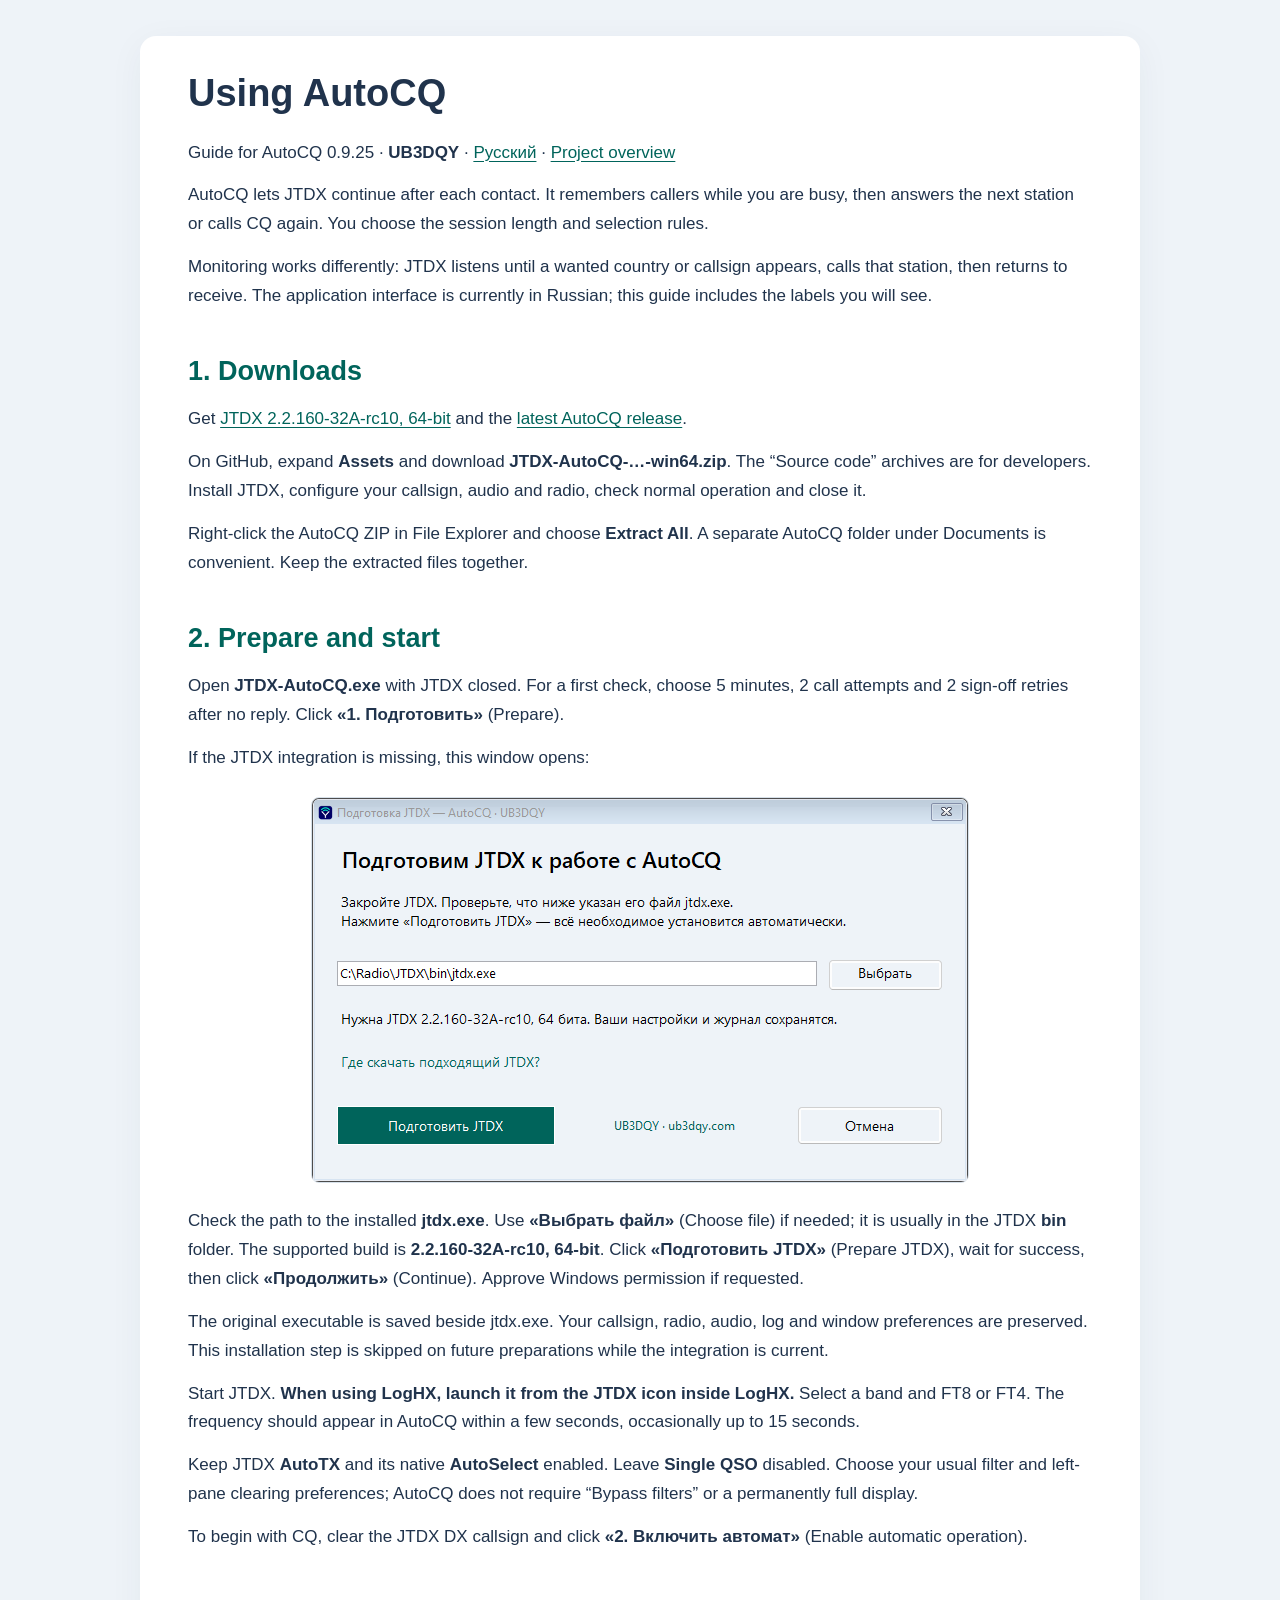
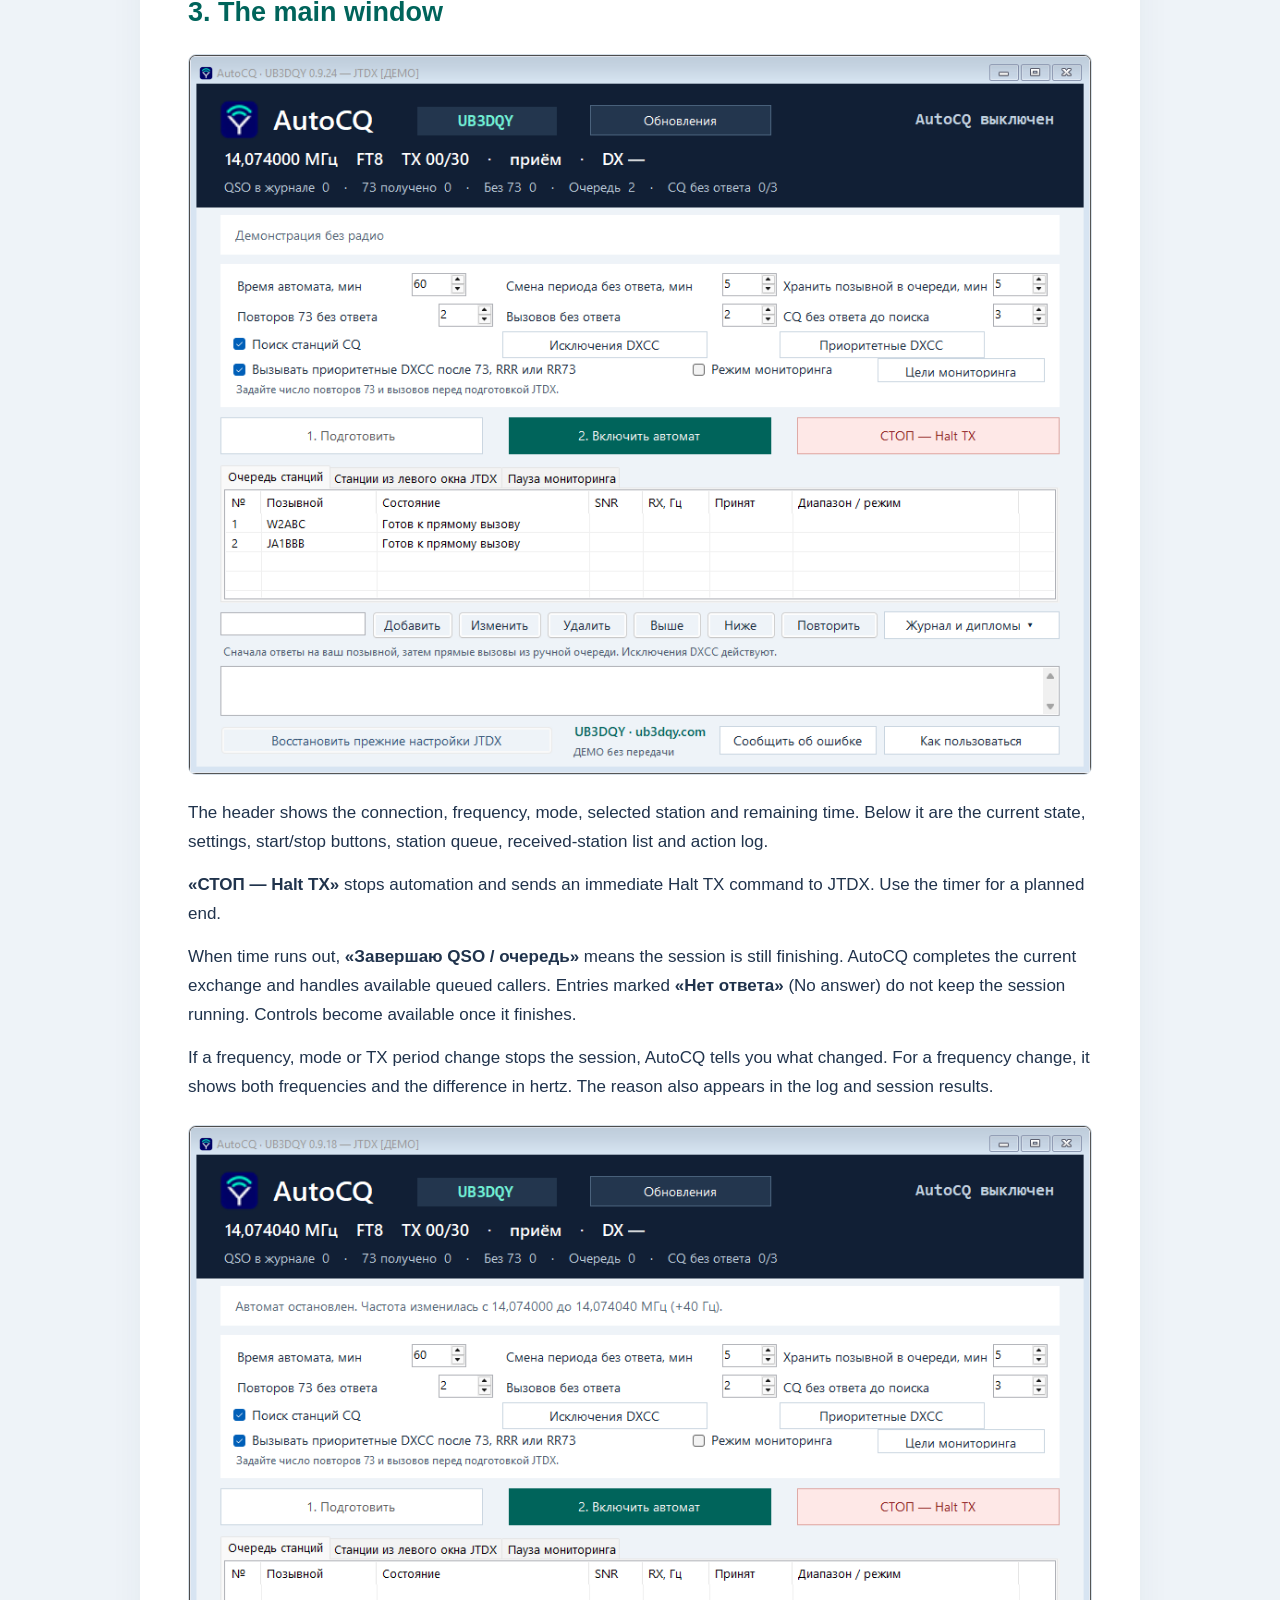
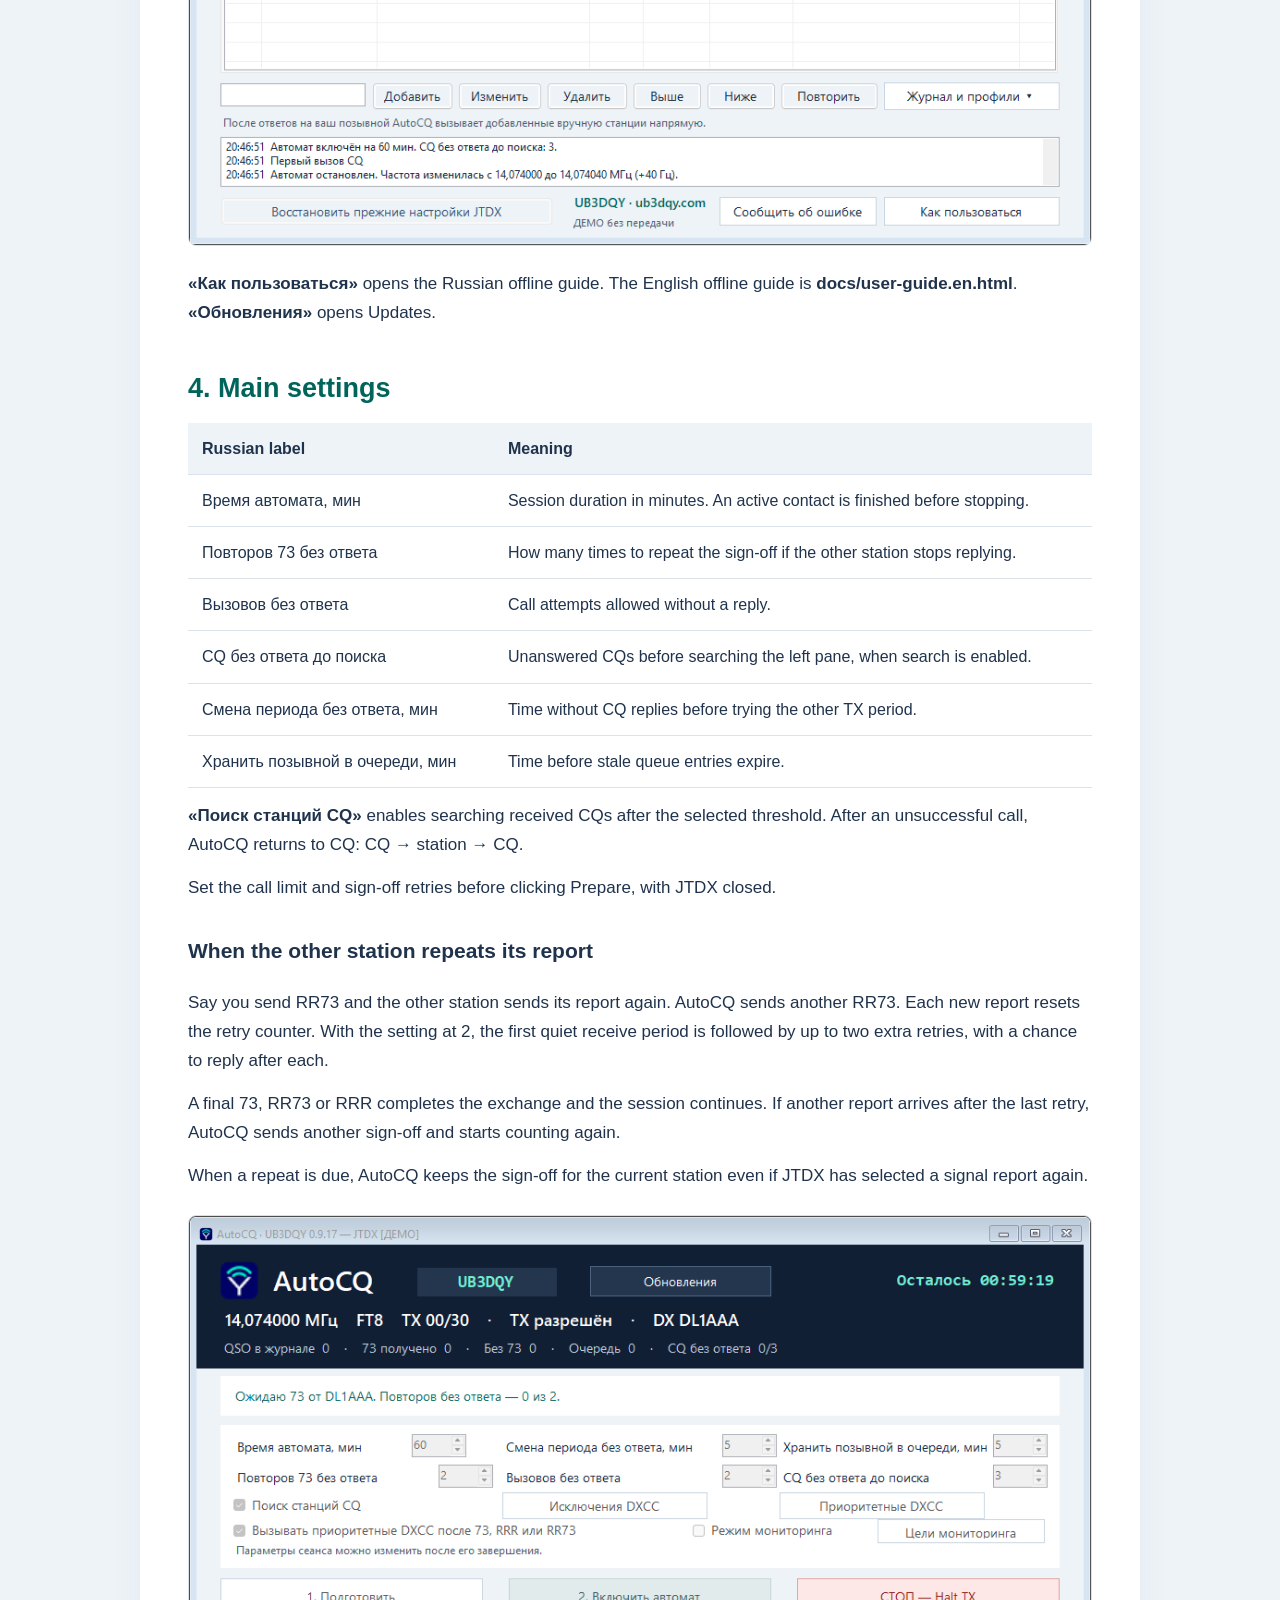
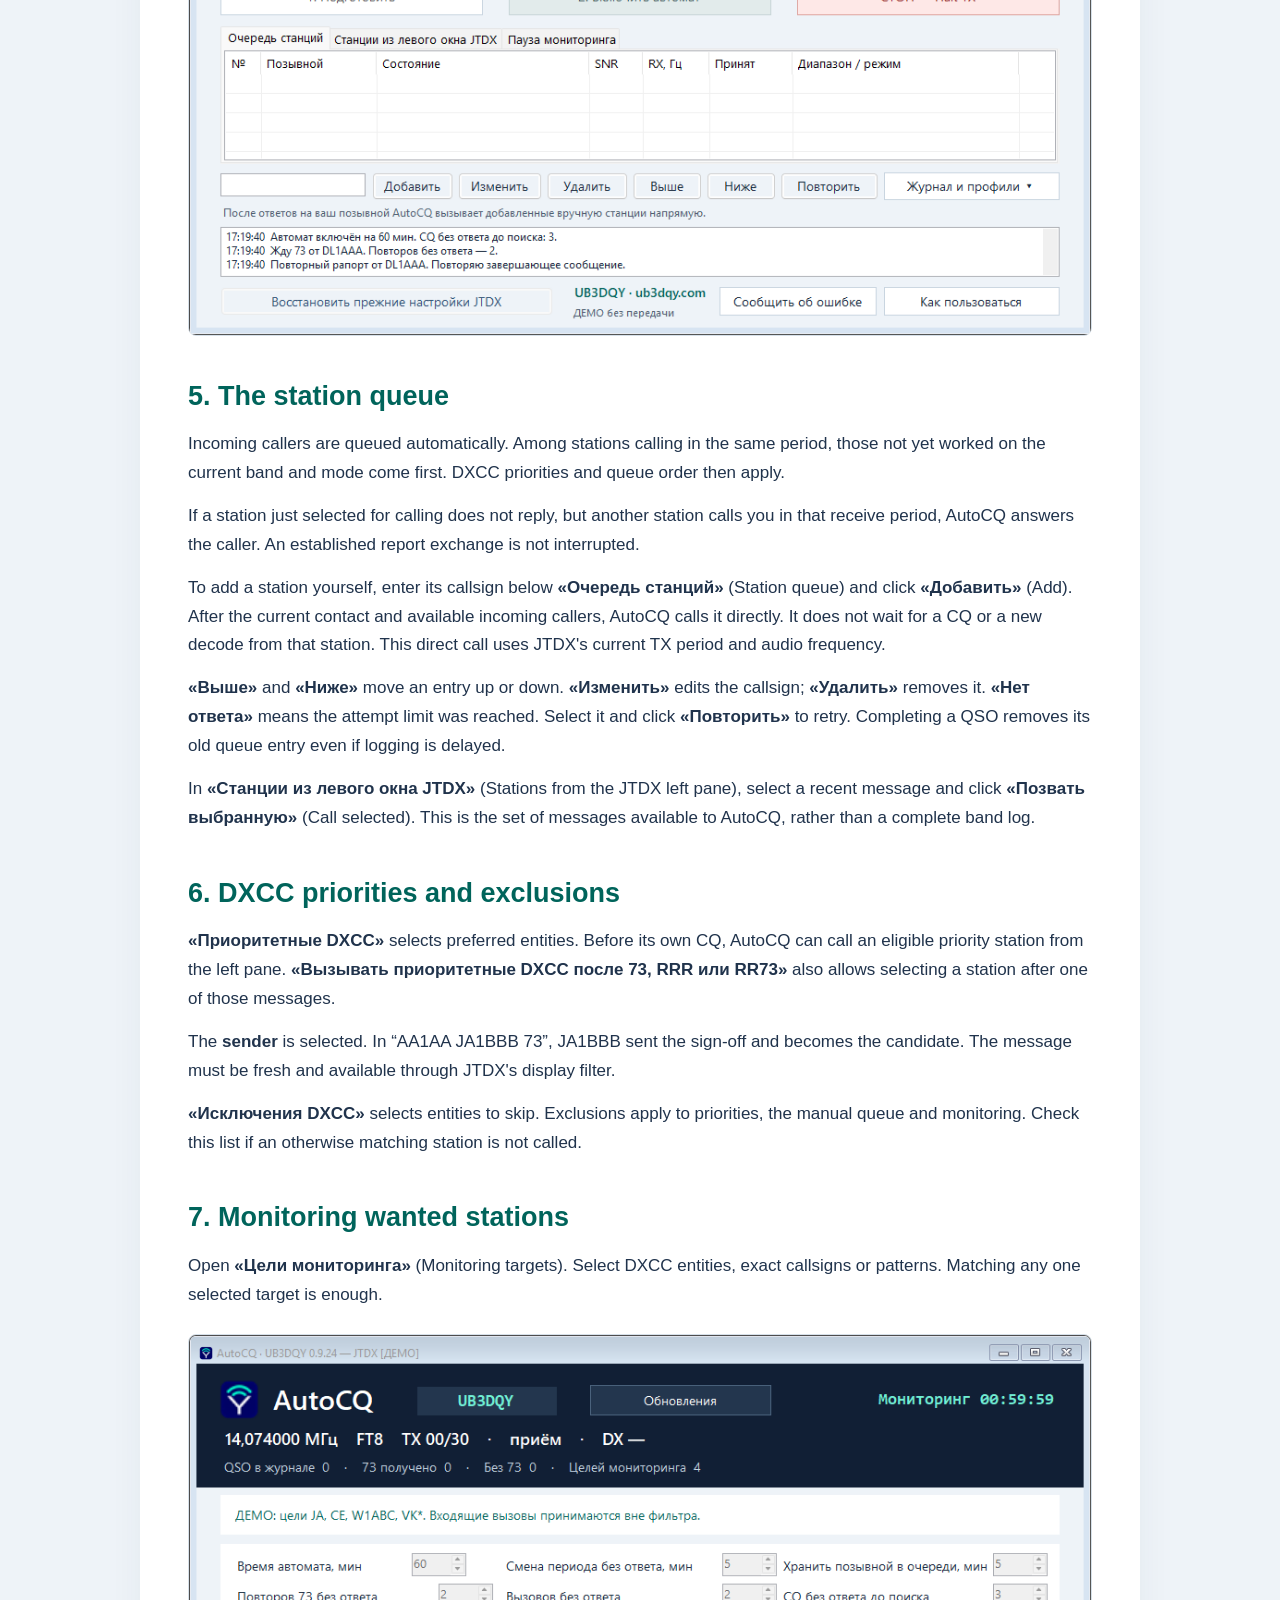
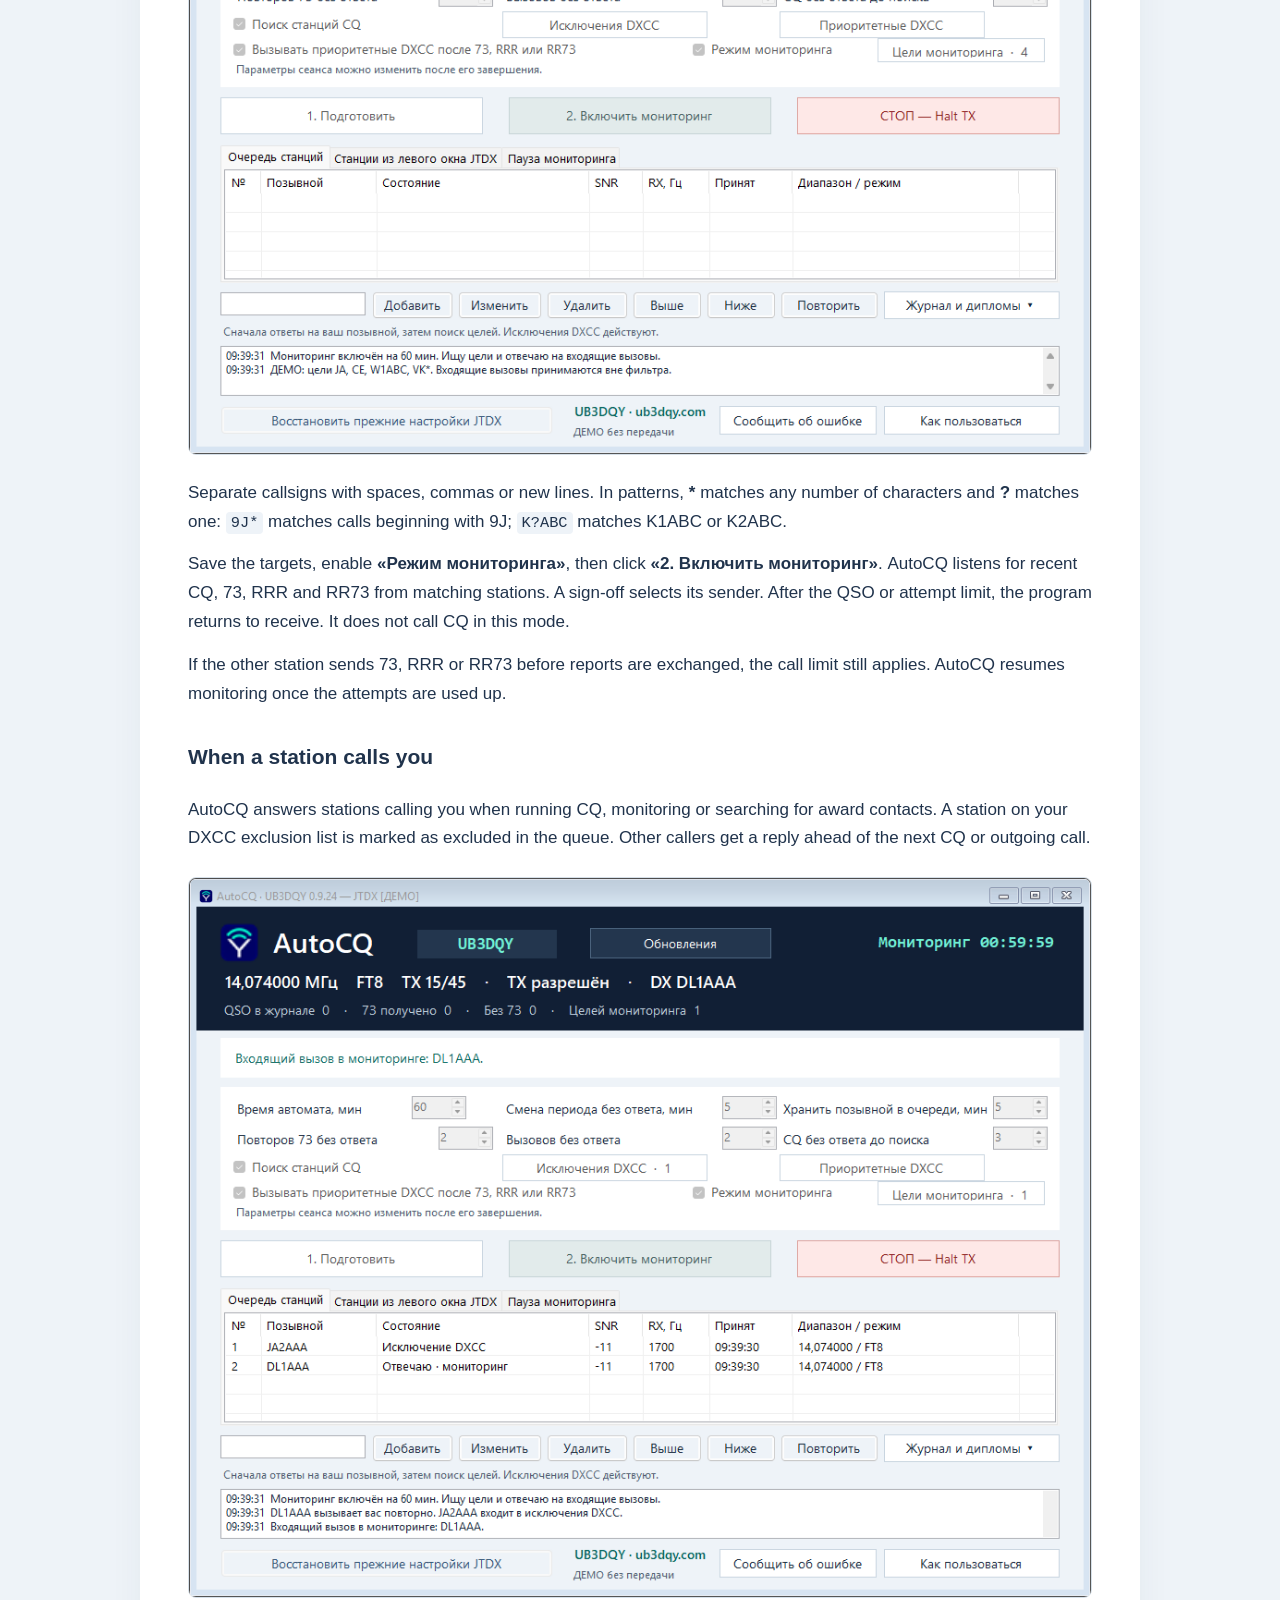
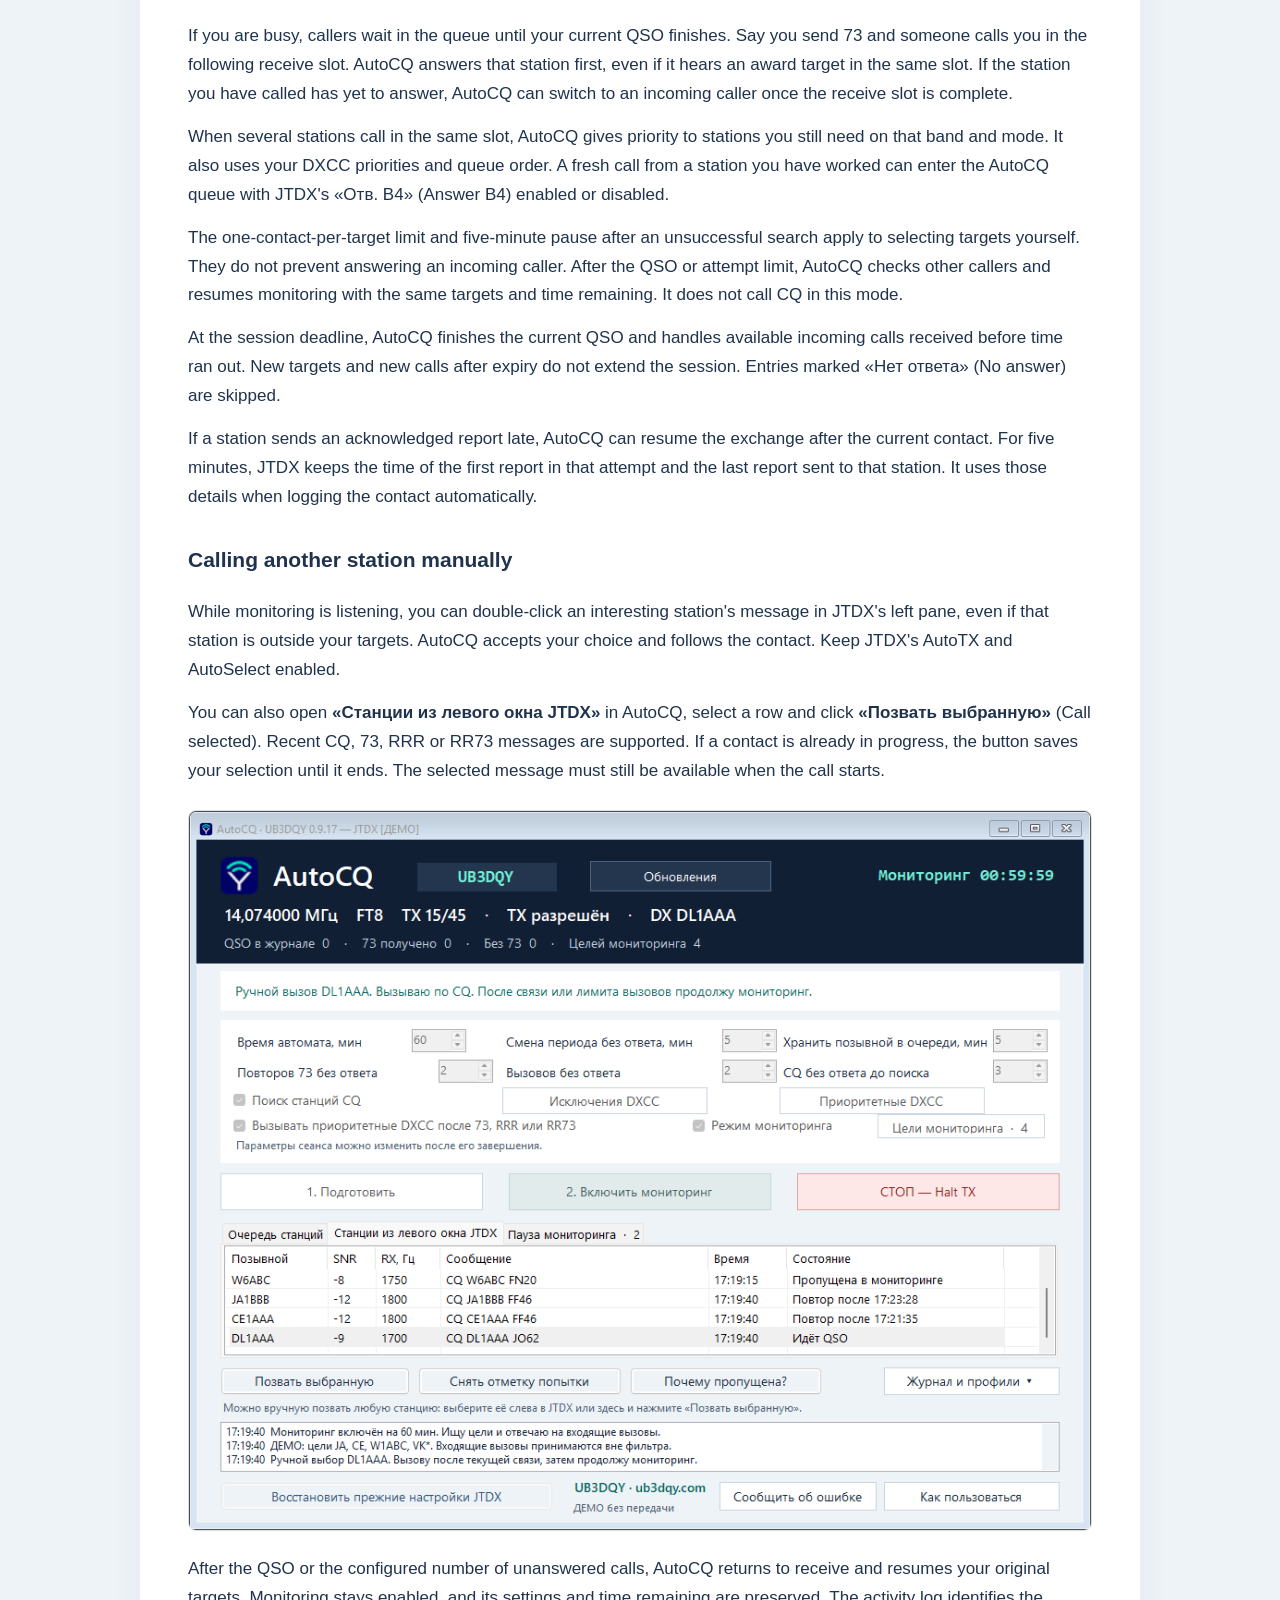
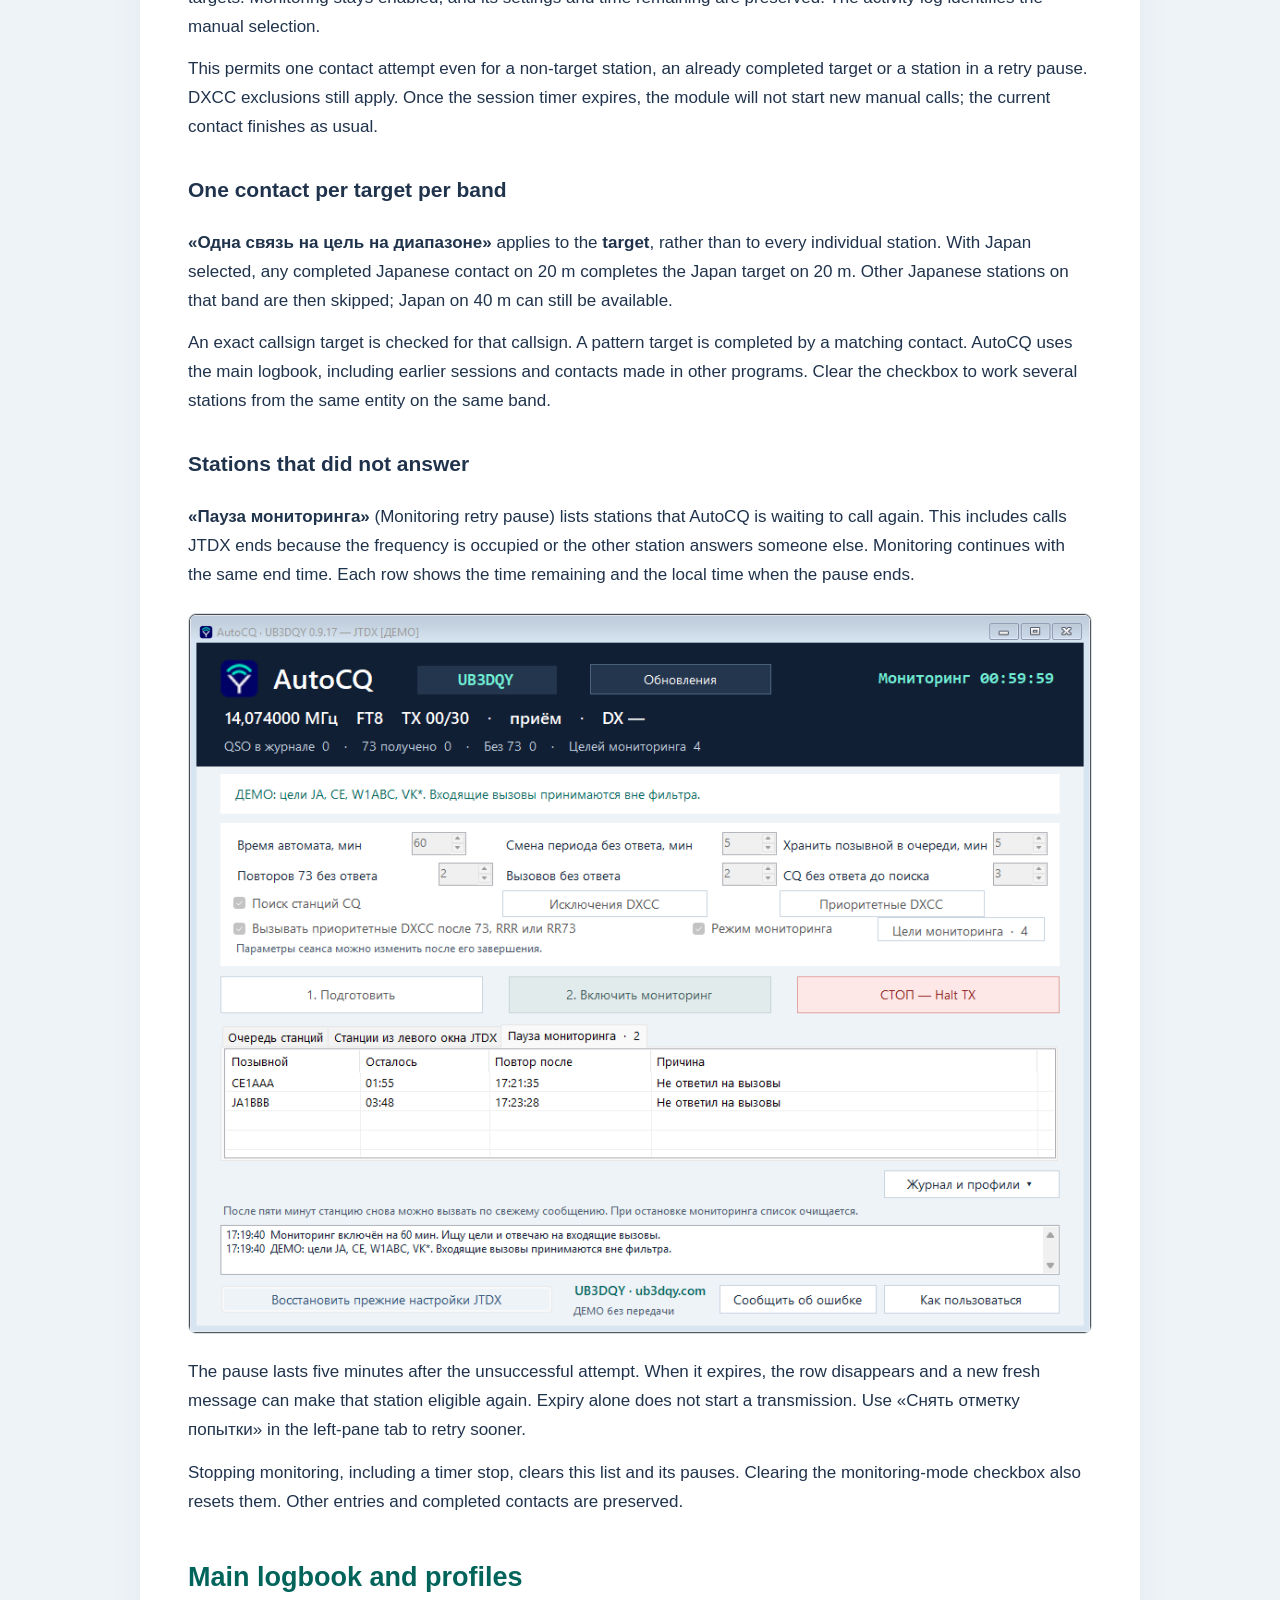
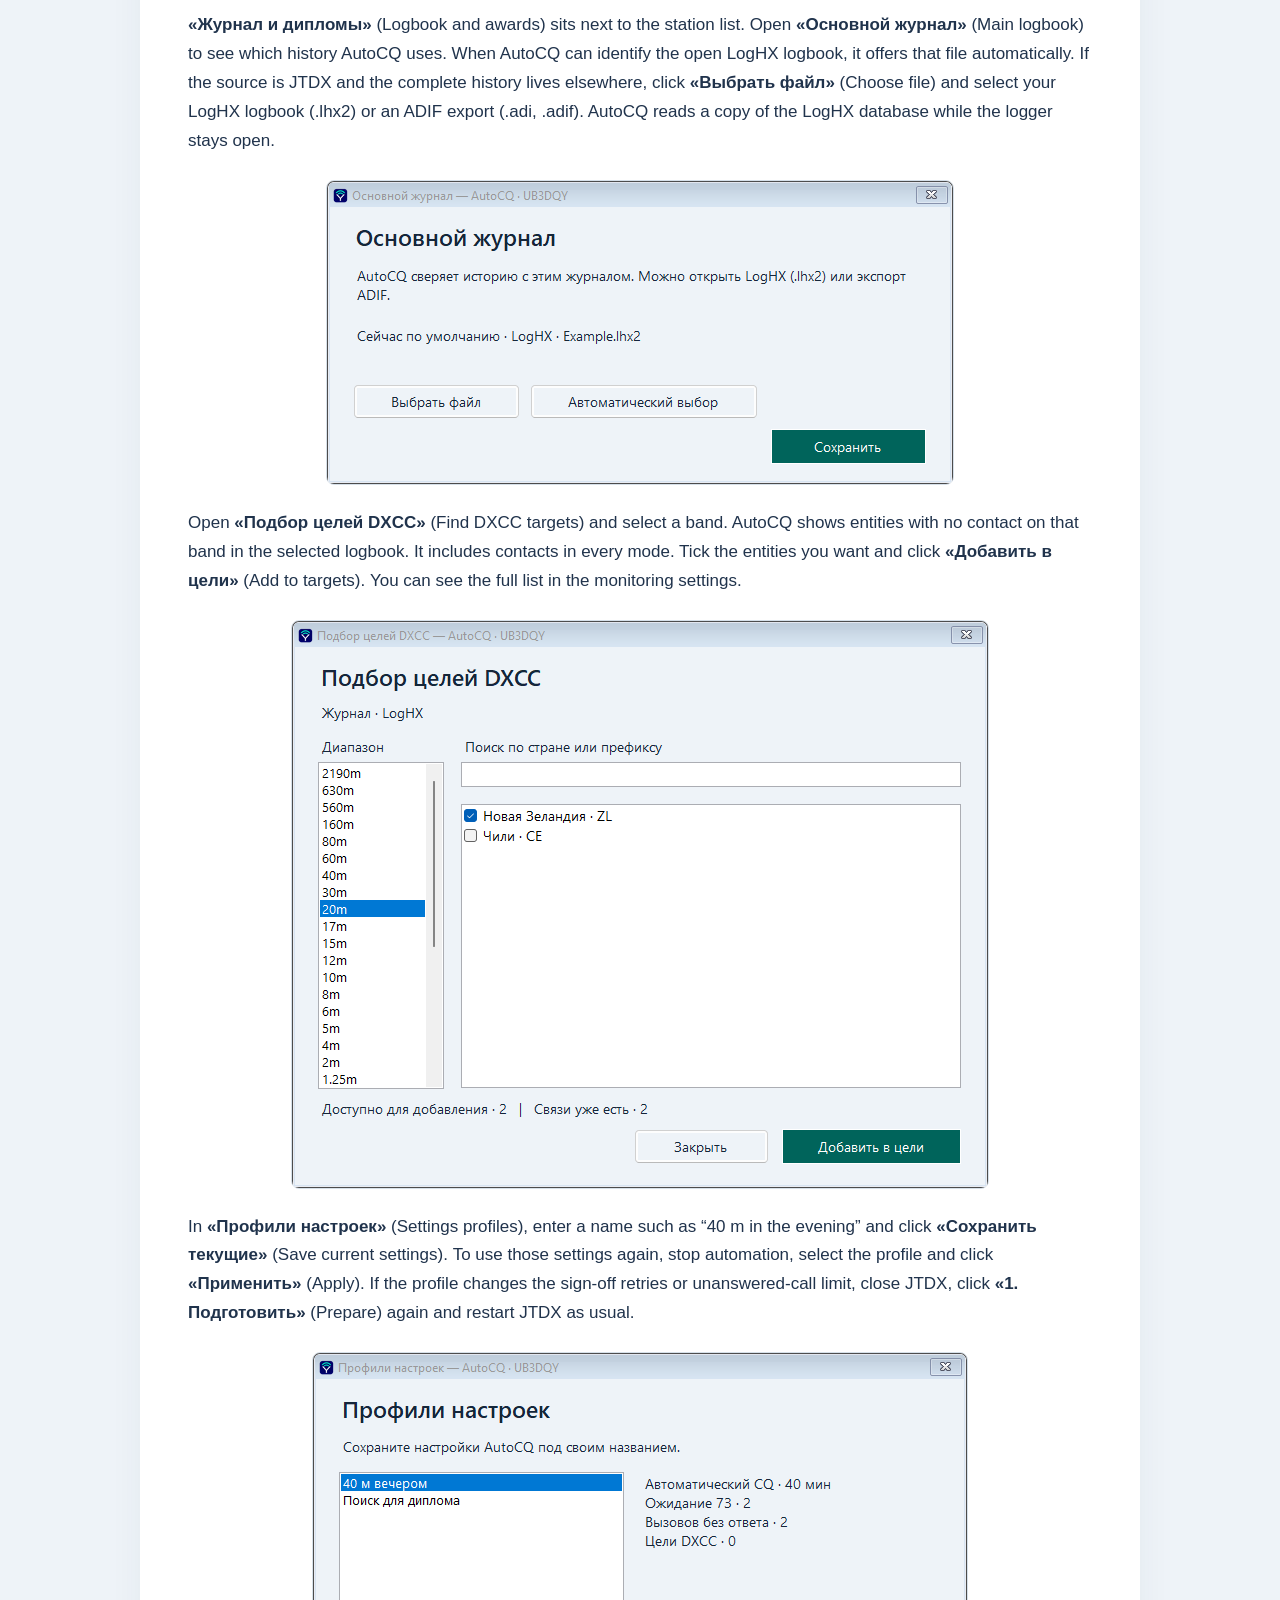
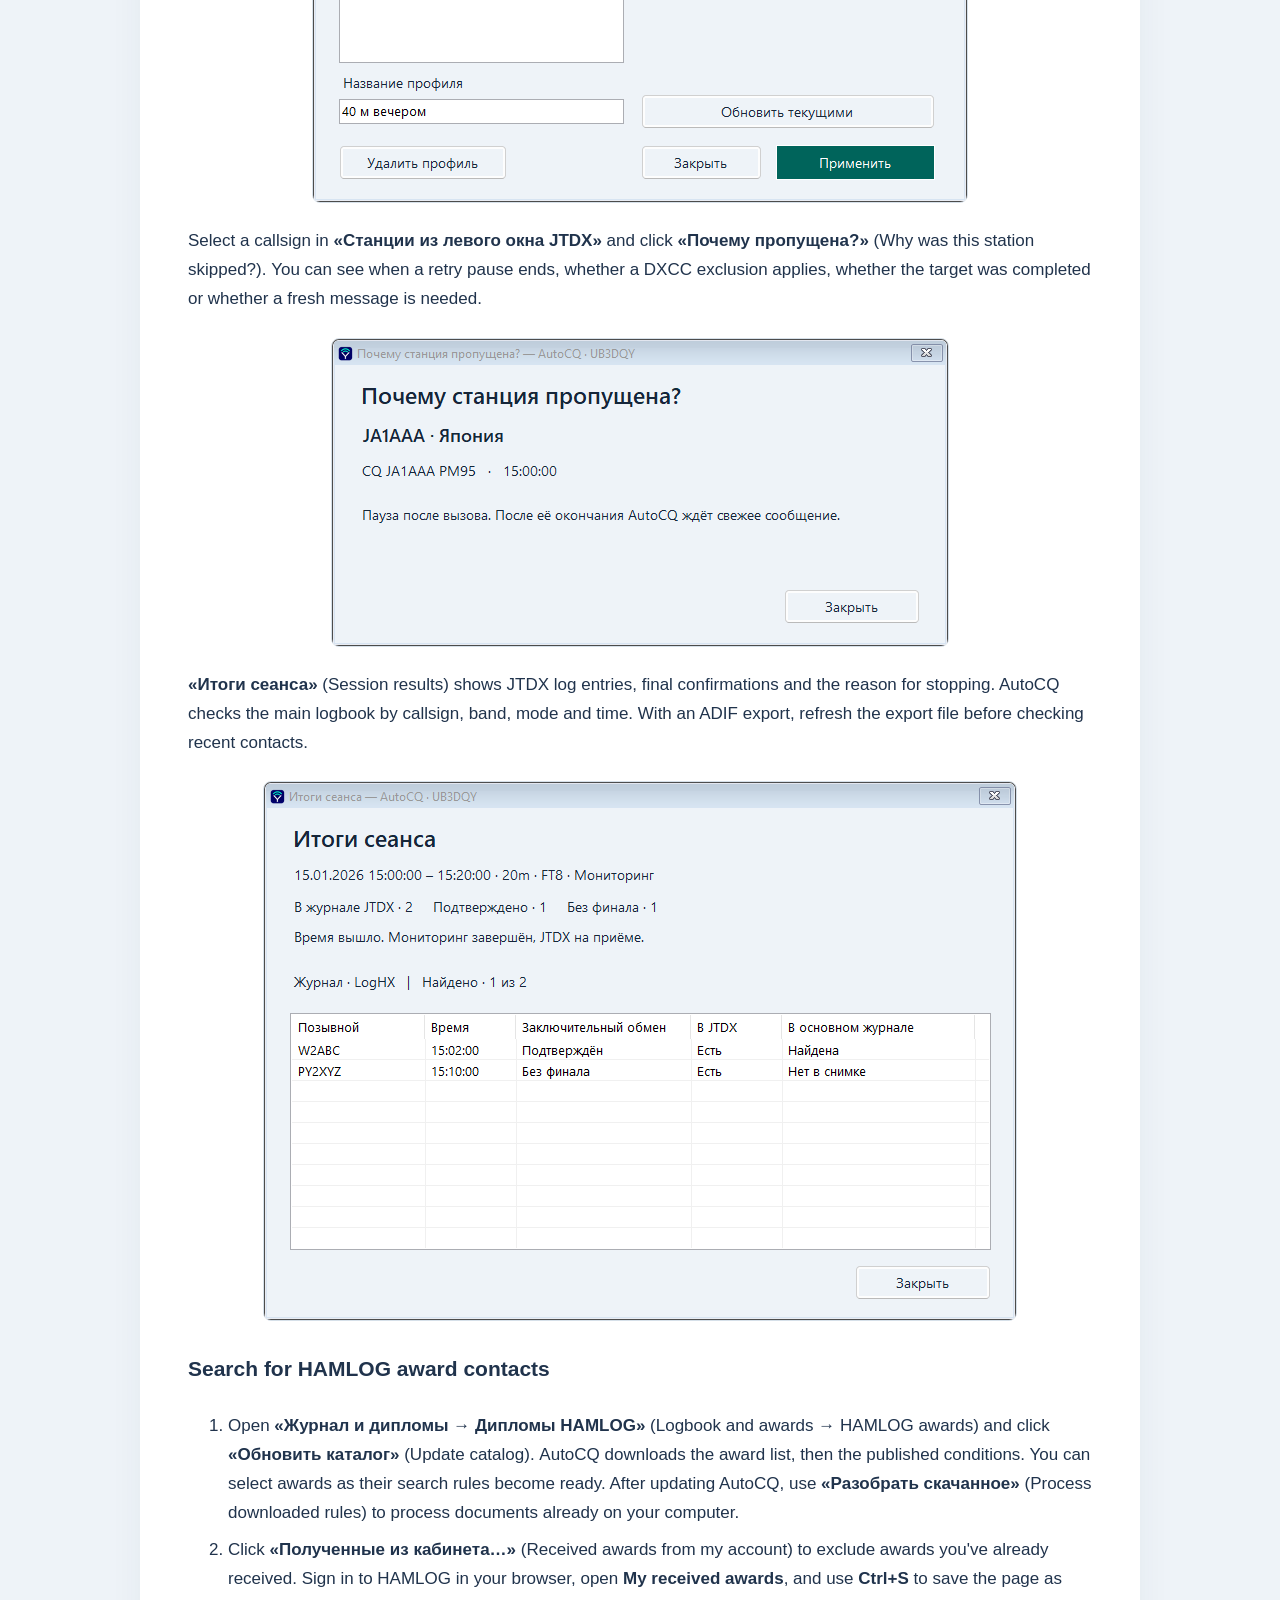
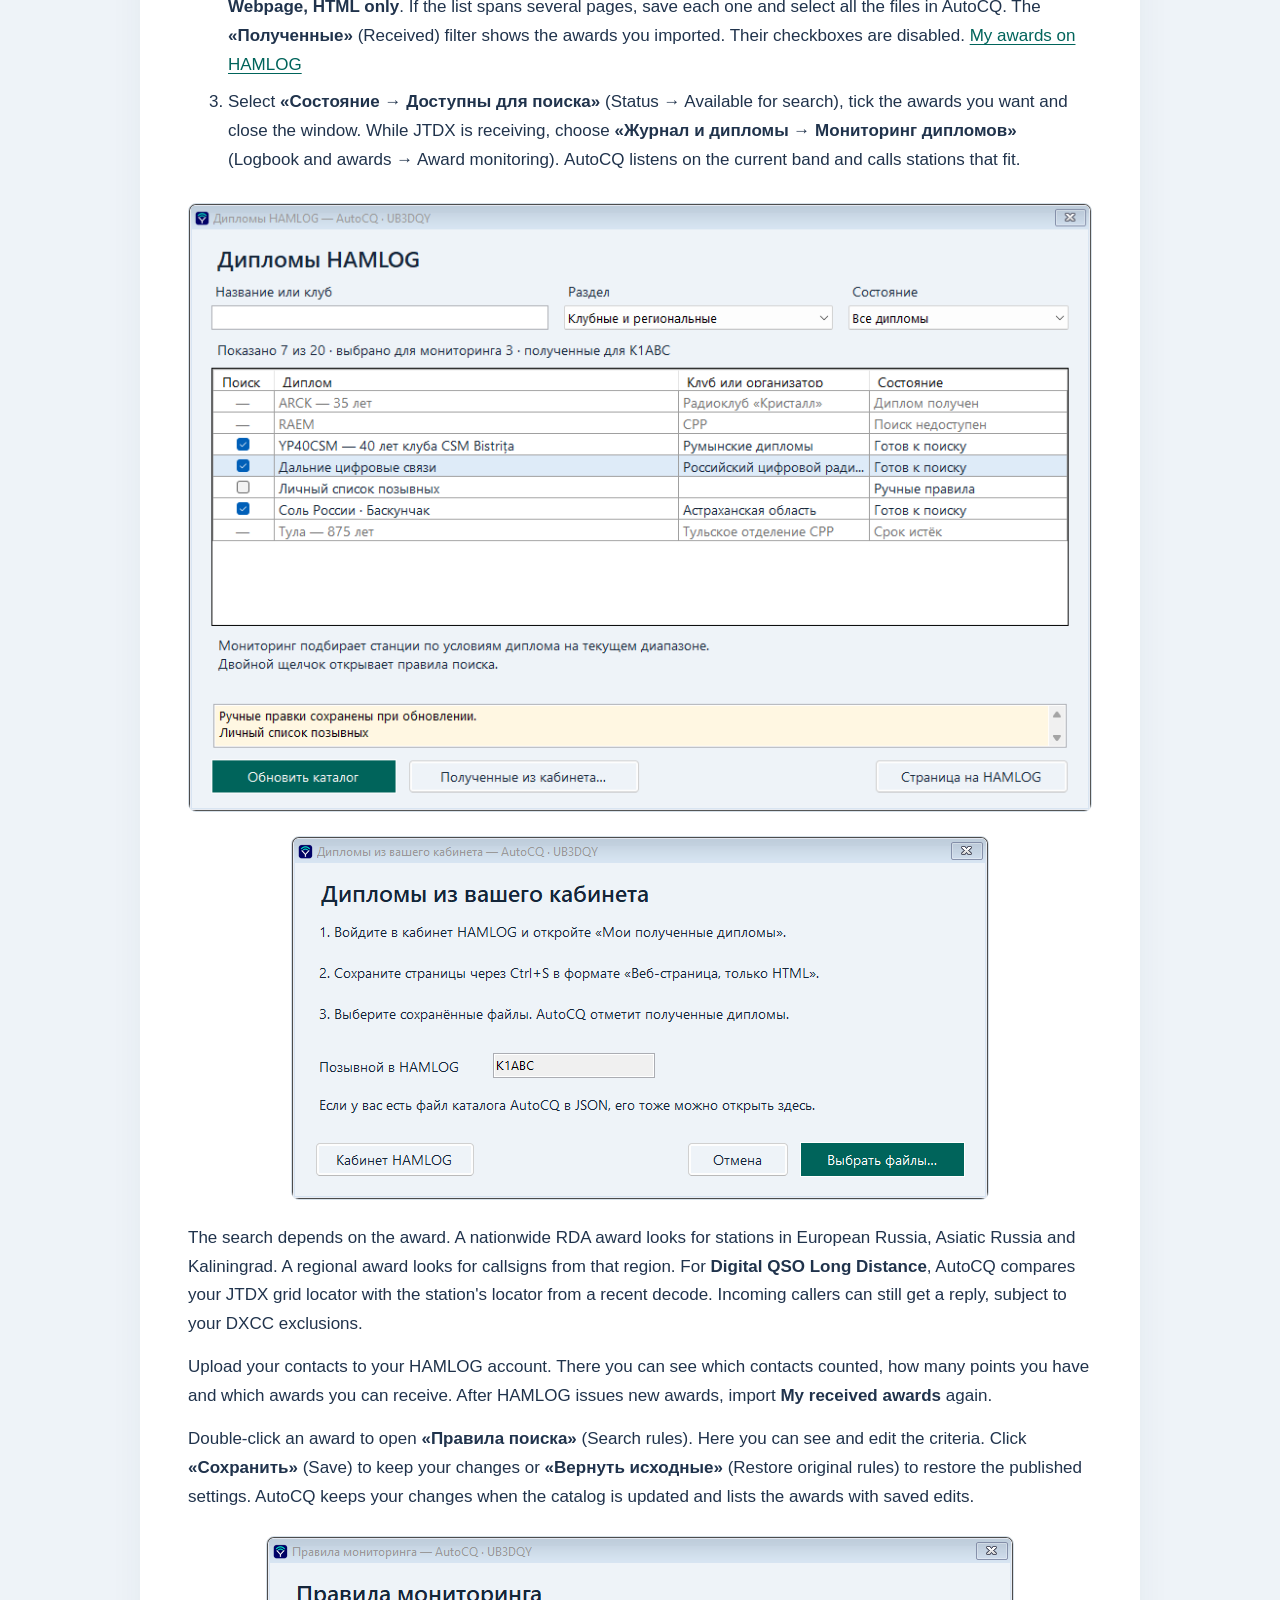
==== docs/user-guide.en.html @ 3843c266 "Preserve the authorized JTDX sign-off when AutoSeq reverts to a report" ====
<!doctype html>
<html lang="en"><head><meta charset="utf-8"><meta name="viewport" content="width=device-width, initial-scale=1"><meta name="author" content="UB3DQY"><title>Using AutoCQ · UB3DQY</title><link rel="icon" href="icon.png"><link rel="stylesheet" href="guide.css"></head><body><main><h1>Using AutoCQ</h1>
<p>Guide for AutoCQ 0.9.25 · <strong>UB3DQY</strong> · <a href="user-guide.ru.html">Русский</a> · <a href="https://github.com/ub3dqy/jtdx-autocq/blob/main/README.en.md">Project overview</a></p>
<p>AutoCQ lets JTDX continue after each contact. It remembers callers while you are busy, then answers the next station or calls CQ again. You choose the session length and selection rules.</p>
<p>Monitoring works differently: JTDX listens until a wanted country or callsign appears, calls that station, then returns to receive. The application interface is currently in Russian; this guide includes the labels you will see.</p>
<h2>1. Downloads</h2>
<p>Get <a href="https://ub3dqy.com/downloads/jtdx/2.2.160-rc10/jtdx-2.2.160-32A-rc10-win64.exe.zip">JTDX 2.2.160-32A-rc10, 64-bit</a> and the <a href="https://github.com/ub3dqy/jtdx-autocq/releases/latest">latest AutoCQ release</a>.</p>
<p>On GitHub, expand <strong>Assets</strong> and download <strong>JTDX-AutoCQ-…-win64.zip</strong>. The “Source code” archives are for developers. Install JTDX, configure your callsign, audio and radio, check normal operation and close it.</p>
<p>Right-click the AutoCQ ZIP in File Explorer and choose <strong>Extract All</strong>. A separate AutoCQ folder under Documents is convenient. Keep the extracted files together.</p>
<h2>2. Prepare and start</h2>
<p>Open <strong>JTDX-AutoCQ.exe</strong> with JTDX closed. For a first check, choose 5 minutes, 2 call attempts and 2 sign-off retries after no reply. Click <strong>«1. Подготовить»</strong> (Prepare).</p>
<p>If the JTDX integration is missing, this window opens:</p>
<p><img loading="lazy" src="setup-demo.png" alt="First-use JTDX preparation"></p>
<p>Check the path to the installed <strong>jtdx.exe</strong>. Use <strong>«Выбрать файл»</strong> (Choose file) if needed; it is usually in the JTDX <strong>bin</strong> folder. The supported build is <strong>2.2.160-32A-rc10, 64-bit</strong>. Click <strong>«Подготовить JTDX»</strong> (Prepare JTDX), wait for success, then click <strong>«Продолжить»</strong> (Continue). Approve Windows permission if requested.</p>
<p>The original executable is saved beside jtdx.exe. Your callsign, radio, audio, log and window preferences are preserved. This installation step is skipped on future preparations while the integration is current.</p>
<p>Start JTDX. <strong>When using LogHX, launch it from the JTDX icon inside LogHX.</strong> Select a band and FT8 or FT4. The frequency should appear in AutoCQ within a few seconds, occasionally up to 15 seconds.</p>
<p>Keep JTDX <strong>AutoTX</strong> and its native <strong>AutoSelect</strong> enabled. Leave <strong>Single QSO</strong> disabled. Choose your usual filter and left-pane clearing preferences; AutoCQ does not require “Bypass filters” or a permanently full display.</p>
<p>To begin with CQ, clear the JTDX DX callsign and click <strong>«2. Включить автомат»</strong> (Enable automatic operation).</p>
<h2>3. The main window</h2>
<p><img loading="lazy" src="autocq-demo.png" alt="AutoCQ with sample data"></p>
<p>The header shows the connection, frequency, mode, selected station and remaining time. Below it are the current state, settings, start/stop buttons, station queue, received-station list and action log.</p>
<p><strong>«СТОП — Halt TX»</strong> stops automation and sends an immediate Halt TX command to JTDX. Use the timer for a planned end.</p>
<p>When time runs out, <strong>«Завершаю QSO / очередь»</strong> means the session is still finishing. AutoCQ completes the current exchange and handles available queued callers. Entries marked <strong>«Нет ответа»</strong> (No answer) do not keep the session running. Controls become available once it finishes.</p>
<p>If a frequency, mode or TX period change stops the session, AutoCQ tells you what changed. For a frequency change, it shows both frequencies and the difference in hertz. The reason also appears in the log and session results.</p>
<p><img loading="lazy" src="frequency-stop-demo.png" alt="AutoCQ shows a 40 Hz retune in the status message and log"></p>
<p><strong>«Как пользоваться»</strong> opens the Russian offline guide. The English offline guide is <strong>docs/user-guide.en.html</strong>. <strong>«Обновления»</strong> opens Updates.</p>
<h2>4. Main settings</h2>
<div class="table-scroll"><table><thead><tr><th>Russian label</th><th>Meaning</th></tr></thead><tbody>
<tr><td>Время автомата, мин</td><td>Session duration in minutes. An active contact is finished before stopping.</td></tr>
<tr><td>Повторов 73 без ответа</td><td>How many times to repeat the sign-off if the other station stops replying.</td></tr>
<tr><td>Вызовов без ответа</td><td>Call attempts allowed without a reply.</td></tr>
<tr><td>CQ без ответа до поиска</td><td>Unanswered CQs before searching the left pane, when search is enabled.</td></tr>
<tr><td>Смена периода без ответа, мин</td><td>Time without CQ replies before trying the other TX period.</td></tr>
<tr><td>Хранить позывной в очереди, мин</td><td>Time before stale queue entries expire.</td></tr>
</tbody></table></div>
<p><strong>«Поиск станций CQ»</strong> enables searching received CQs after the selected threshold. After an unsuccessful call, AutoCQ returns to CQ: CQ → station → CQ.</p>
<p>Set the call limit and sign-off retries before clicking Prepare, with JTDX closed.</p>
<h3>When the other station repeats its report</h3>
<p>Say you send RR73 and the other station sends its report again. AutoCQ sends another RR73. Each new report resets the retry counter. With the setting at 2, the first quiet receive period is followed by up to two extra retries, with a chance to reply after each.</p>
<p>A final 73, RR73 or RRR completes the exchange and the session continues. If another report arrives after the last retry, AutoCQ sends another sign-off and starts counting again.</p>
<p>When a repeat is due, AutoCQ keeps the sign-off for the current station even if JTDX has selected a signal report again.</p>
<p><img loading="lazy" src="signoff-retry-demo.png" alt="DL1AAA sends another report and the unanswered retry count returns to zero"></p>
<h2>5. The station queue</h2>
<p>Incoming callers are queued automatically. Among stations calling in the same period, those not yet worked on the current band and mode come first. DXCC priorities and queue order then apply.</p>
<p>If a station just selected for calling does not reply, but another station calls you in that receive period, AutoCQ answers the caller. An established report exchange is not interrupted.</p>
<p>To add a station yourself, enter its callsign below <strong>«Очередь станций»</strong> (Station queue) and click <strong>«Добавить»</strong> (Add). After the current contact and available incoming callers, AutoCQ calls it directly. It does not wait for a CQ or a new decode from that station. This direct call uses JTDX's current TX period and audio frequency.</p>
<p><strong>«Выше»</strong> and <strong>«Ниже»</strong> move an entry up or down. <strong>«Изменить»</strong> edits the callsign; <strong>«Удалить»</strong> removes it. <strong>«Нет ответа»</strong> means the attempt limit was reached. Select it and click <strong>«Повторить»</strong> to retry. Completing a QSO removes its old queue entry even if logging is delayed.</p>
<p>In <strong>«Станции из левого окна JTDX»</strong> (Stations from the JTDX left pane), select a recent message and click <strong>«Позвать выбранную»</strong> (Call selected). This is the set of messages available to AutoCQ, rather than a complete band log.</p>
<h2>6. DXCC priorities and exclusions</h2>
<p><strong>«Приоритетные DXCC»</strong> selects preferred entities. Before its own CQ, AutoCQ can call an eligible priority station from the left pane. <strong>«Вызывать приоритетные DXCC после 73, RRR или RR73»</strong> also allows selecting a station after one of those messages.</p>
<p>The <strong>sender</strong> is selected. In “AA1AA JA1BBB 73”, JA1BBB sent the sign-off and becomes the candidate. The message must be fresh and available through JTDX's display filter.</p>
<p><strong>«Исключения DXCC»</strong> selects entities to skip. Exclusions apply to priorities, the manual queue and monitoring. Check this list if an otherwise matching station is not called.</p>
<h2>7. Monitoring wanted stations</h2>
<p>Open <strong>«Цели мониторинга»</strong> (Monitoring targets). Select DXCC entities, exact callsigns or patterns. Matching any one selected target is enough.</p>
<p><img loading="lazy" src="monitor-demo.png" alt="The main window in monitoring mode, showing the number of selected targets"></p>
<p>Separate callsigns with spaces, commas or new lines. In patterns, <strong>*</strong> matches any number of characters and <strong>?</strong> matches one: <code>9J*</code> matches calls beginning with 9J; <code>K?ABC</code> matches K1ABC or K2ABC.</p>
<p>Save the targets, enable <strong>«Режим мониторинга»</strong>, then click <strong>«2. Включить мониторинг»</strong>. AutoCQ listens for recent CQ, 73, RRR and RR73 from matching stations. A sign-off selects its sender. After the QSO or attempt limit, the program returns to receive. It does not call CQ in this mode.</p>
<p>If the other station sends 73, RRR or RR73 before reports are exchanged, the call limit still applies. AutoCQ resumes monitoring once the attempts are used up.</p>
<h3>When a station calls you</h3>
<p>AutoCQ answers stations calling you when running CQ, monitoring or searching for award contacts. A station on your DXCC exclusion list is marked as excluded in the queue. Other callers get a reply ahead of the next CQ or outgoing call.</p>
<p><img loading="lazy" src="monitor-callers-demo.png" alt="AutoCQ answers a repeat call from DL1AAA and marks JA2AAA as excluded"></p>
<p>If you are busy, callers wait in the queue until your current QSO finishes. Say you send 73 and someone calls you in the following receive slot. AutoCQ answers that station first, even if it hears an award target in the same slot. If the station you have called has yet to answer, AutoCQ can switch to an incoming caller once the receive slot is complete.</p>
<p>When several stations call in the same slot, AutoCQ gives priority to stations you still need on that band and mode. It also uses your DXCC priorities and queue order. A fresh call from a station you have worked can enter the AutoCQ queue with JTDX's «Отв. B4» (Answer B4) enabled or disabled.</p>
<p>The one-contact-per-target limit and five-minute pause after an unsuccessful search apply to selecting targets yourself. They do not prevent answering an incoming caller. After the QSO or attempt limit, AutoCQ checks other callers and resumes monitoring with the same targets and time remaining. It does not call CQ in this mode.</p>
<p>At the session deadline, AutoCQ finishes the current QSO and handles available incoming calls received before time ran out. New targets and new calls after expiry do not extend the session. Entries marked «Нет ответа» (No answer) are skipped.</p>
<p>If a station sends an acknowledged report late, AutoCQ can resume the exchange after the current contact. For five minutes, JTDX keeps the time of the first report in that attempt and the last report sent to that station. It uses those details when logging the contact automatically.</p>
<h3>Calling another station manually</h3>
<p>While monitoring is listening, you can double-click an interesting station's message in JTDX's left pane, even if that station is outside your targets. AutoCQ accepts your choice and follows the contact. Keep JTDX's AutoTX and AutoSelect enabled.</p>
<p>You can also open <strong>«Станции из левого окна JTDX»</strong> in AutoCQ, select a row and click <strong>«Позвать выбранную»</strong> (Call selected). Recent CQ, 73, RRR or RR73 messages are supported. If a contact is already in progress, the button saves your selection until it ends. The selected message must still be available when the call starts.</p>
<p><img loading="lazy" src="monitor-manual-demo.png" alt="Calling DL1AAA manually while keeping the monitoring targets"></p>
<p>After the QSO or the configured number of unanswered calls, AutoCQ returns to receive and resumes your original targets. Monitoring stays enabled, and its settings and time remaining are preserved. The activity log identifies the manual selection.</p>
<p>This permits one contact attempt even for a non-target station, an already completed target or a station in a retry pause. DXCC exclusions still apply. Once the session timer expires, the module will not start new manual calls; the current contact finishes as usual.</p>
<h3>One contact per target per band</h3>
<p><strong>«Одна связь на цель на диапазоне»</strong> applies to the <strong>target</strong>, rather than to every individual station. With Japan selected, any completed Japanese contact on 20 m completes the Japan target on 20 m. Other Japanese stations on that band are then skipped; Japan on 40 m can still be available.</p>
<p>An exact callsign target is checked for that callsign. A pattern target is completed by a matching contact. AutoCQ uses the main logbook, including earlier sessions and contacts made in other programs. Clear the checkbox to work several stations from the same entity on the same band.</p>
<h3>Stations that did not answer</h3>
<p><strong>«Пауза мониторинга»</strong> (Monitoring retry pause) lists stations that AutoCQ is waiting to call again. This includes calls JTDX ends because the frequency is occupied or the other station answers someone else. Monitoring continues with the same end time. Each row shows the time remaining and the local time when the pause ends.</p>
<p><img loading="lazy" src="monitor-timeouts-demo.png" alt="Time remaining before a station can be called again"></p>
<p>The pause lasts five minutes after the unsuccessful attempt. When it expires, the row disappears and a new fresh message can make that station eligible again. Expiry alone does not start a transmission. Use «Снять отметку попытки» in the left-pane tab to retry sooner.</p>
<p>Stopping monitoring, including a timer stop, clears this list and its pauses. Clearing the monitoring-mode checkbox also resets them. Other entries and completed contacts are preserved.</p>
<h2>Main logbook and profiles</h2>
<p><strong>«Журнал и дипломы»</strong> (Logbook and awards) sits next to the station list. Open <strong>«Основной журнал»</strong> (Main logbook) to see which history AutoCQ uses. When AutoCQ can identify the open LogHX logbook, it offers that file automatically. If the source is JTDX and the complete history lives elsewhere, click <strong>«Выбрать файл»</strong> (Choose file) and select your LogHX logbook (.lhx2) or an ADIF export (.adi, .adif). AutoCQ reads a copy of the LogHX database while the logger stays open.</p>
<p><img loading="lazy" src="logbook-source-demo.png" alt="Choosing the main logbook"></p>
<p>Open <strong>«Подбор целей DXCC»</strong> (Find DXCC targets) and select a band. AutoCQ shows entities with no contact on that band in the selected logbook. It includes contacts in every mode. Tick the entities you want and click <strong>«Добавить в цели»</strong> (Add to targets). You can see the full list in the monitoring settings.</p>
<p><img loading="lazy" src="dxcc-targets-demo.png" alt="Finding entities to work on a band"></p>
<p>In <strong>«Профили настроек»</strong> (Settings profiles), enter a name such as “40 m in the evening” and click <strong>«Сохранить текущие»</strong> (Save current settings). To use those settings again, stop automation, select the profile and click <strong>«Применить»</strong> (Apply). If the profile changes the sign-off retries or unanswered-call limit, close JTDX, click <strong>«1. Подготовить»</strong> (Prepare) again and restart JTDX as usual.</p>
<p><img loading="lazy" src="profiles-demo.png" alt="Two saved settings profiles"></p>
<p>Select a callsign in <strong>«Станции из левого окна JTDX»</strong> and click <strong>«Почему пропущена?»</strong> (Why was this station skipped?). You can see when a retry pause ends, whether a DXCC exclusion applies, whether the target was completed or whether a fresh message is needed.</p>
<p><img loading="lazy" src="station-reason-demo.png" alt="Why a station was skipped"></p>
<p><strong>«Итоги сеанса»</strong> (Session results) shows JTDX log entries, final confirmations and the reason for stopping. AutoCQ checks the main logbook by callsign, band, mode and time. With an ADIF export, refresh the export file before checking recent contacts.</p>
<p><img loading="lazy" src="session-summary-demo.png" alt="Session results compared with the LogHX logbook"></p>
<h3 id="hamlog-awards">Search for HAMLOG award contacts</h3>
<ol>
<li>Open <strong>«Журнал и дипломы → Дипломы HAMLOG»</strong> (Logbook and awards → HAMLOG awards) and click <strong>«Обновить каталог»</strong> (Update catalog). AutoCQ downloads the award list, then the published conditions. You can select awards as their search rules become ready. After updating AutoCQ, use <strong>«Разобрать скачанное»</strong> (Process downloaded rules) to process documents already on your computer.</li>
<li>Click <strong>«Полученные из кабинета…»</strong> (Received awards from my account) to exclude awards you've already received. Sign in to HAMLOG in your browser, open <strong>My received awards</strong>, and use <strong>Ctrl+S</strong> to save the page as <strong>Webpage, HTML only</strong>. If the list spans several pages, save each one and select all the files in AutoCQ. The <strong>«Полученные»</strong> (Received) filter shows the awards you imported. Their checkboxes are disabled. <a href="https://hamlog.online/account/awards.php">My awards on HAMLOG</a></li>
<li>Select <strong>«Состояние → Доступны для поиска»</strong> (Status → Available for search), tick the awards you want and close the window. While JTDX is receiving, choose <strong>«Журнал и дипломы → Мониторинг дипломов»</strong> (Logbook and awards → Award monitoring). AutoCQ listens on the current band and calls stations that fit.</li>
</ol>
<p><img loading="lazy" src="awards-demo.png" alt="Choosing awards to monitor in AutoCQ"></p>
<p><img loading="lazy" src="hamlog-account-demo.png" alt="Importing received awards from your HAMLOG account"></p>
<p>The search depends on the award. A nationwide RDA award looks for stations in European Russia, Asiatic Russia and Kaliningrad. A regional award looks for callsigns from that region. For <strong>Digital QSO Long Distance</strong>, AutoCQ compares your JTDX grid locator with the station's locator from a recent decode. Incoming callers can still get a reply, subject to your DXCC exclusions.</p>
<p>Upload your contacts to your HAMLOG account. There you can see which contacts counted, how many points you have and which awards you can receive. After HAMLOG issues new awards, import <strong>My received awards</strong> again.</p>
<p>Double-click an award to open <strong>«Правила поиска»</strong> (Search rules). Here you can see and edit the criteria. Click <strong>«Сохранить»</strong> (Save) to keep your changes or <strong>«Вернуть исходные»</strong> (Restore original rules) to restore the published settings. AutoCQ keeps your changes when the catalog is updated and lists the awards with saved edits.</p>
<p><img loading="lazy" src="hamlog-plan-demo.png" alt="Viewing and editing award search rules"></p>
<p>If you cannot select an award, click its name to see why. The award may have ended, its conditions may be unavailable, or AutoCQ may not yet have search rules for it. Choose <strong>«Положение HAMLOG…»</strong> (Published conditions) in the row menu to read the original. Use <strong>«Задать свой список целей…»</strong> (Set your own targets) to enter known callsigns, DXCC entities or patterns.</p>
<p>If the download stops, click <strong>«Продолжить загрузку»</strong> (Resume download). AutoCQ will reuse its saved documents and fetch the ones it still needs. The AutoCQ log shows the reason for the interruption.</p>
<h2>8. Updates</h2>
<p><img loading="lazy" src="updates-demo.png" alt="Updates window"></p>
<p>At startup and daily while open, AutoCQ checks GitHub for releases. A newer version highlights Updates and shows a notification. You can disable automatic checks in the window. Requests use public project files; no callsign, settings or log data are uploaded.</p>
<p>Click <strong>«Проверить обновления»</strong> (Check), then <strong>«Скачать»</strong> (Download). Both can run during radio operation. To install, finish the contact and close JTDX. Click <strong>«Обновить и перезапустить»</strong> (Update and restart). AutoCQ checks the archive, updates its files and the JTDX integration when needed, then reopens. Approve Windows permission if requested. LogHX can stay open. After preparation, launch JTDX from LogHX.</p>
<p>Settings and queue entries are preserved. If replacement fails, the installer attempts to restore previous files and keeps a backup beside the downloaded update.</p>
<p>Versions before 0.9.6 have no Updates button. For this first upgrade, close JTDX and AutoCQ and extract the new ZIP over the old folder, replacing files. Open the new application. Future releases can be installed from Updates.</p>
<h3>Following download progress</h3>
<p>After clicking Download, the window first shows preparation and connection status. Once the file starts arriving, the bar fills and the window shows the percentage, received and total size, speed, estimated time remaining and elapsed time.</p>
<p><img loading="lazy" src="updates-download-demo.png" alt="Demonstration of download percentage, size and time"></p>
<p>The estimate uses the current average speed and can change. If data stops arriving, the window reports that it is waiting for the server. When the total size is unknown, it shows received bytes and elapsed time without inventing a percentage.</p>
<p>100% means the entire file has arrived. AutoCQ then separately verifies the archive and prepares the update files. Installation becomes available only after validation succeeds. A broken connection or validation failure leaves installation disabled; you can retry downloading.</p>
<h2>9. Common questions</h2>
<p><strong>No frequency appears, or automation cannot start.</strong> Close JTDX, click Prepare and restart the same JTDX through LogHX. Wait up to 15 seconds. If the build is rejected, check that it is 32A-rc10 Win64.</p>
<p><strong>A wanted station is visible but is not called.</strong> Check the DXCC, callsign or pattern, exclusions and “One contact per target per band”. Monitoring accepts CQ, 73, RRR and RR73. Unanswered calls start a five-minute pause for that station. To retry earlier, select it in the left-pane tab and click «Снять отметку попытки» (Clear attempt). A new target waits while another QSO is active.</p>
<p><strong>Time has expired but settings are still disabled.</strong> “Finishing QSO / queue” means the session has not ended yet. Use Halt TX for immediate stopping.</p>
<p><strong>AutoCQ is off but shows JTDX transmitting.</strong> Check JTDX's own AutoTX and AutoSelect; AutoCQ also displays native or manual activity. Use JTDX's Halt Tx to stop immediately.</p>
<p><strong>GitHub cannot be reached.</strong> Update checks do not control radio operation. Try later or download the release manually.</p>
<p>To use JTDX without AutoCQ, close JTDX and click <strong>«Восстановить прежние настройки JTDX»</strong>. This restores connection settings and counters; the executable integration remains. Advanced removal is described below.</p>
<h2>10. Author and feedback</h2>
<p>AutoCQ is developed by amateur radio operator <strong>UB3DQY</strong>. Click <strong>UB3DQY</strong> at the top of the main window to open <strong>«О программе»</strong> (About) for version information and project links. You can also open it from the AutoCQ tray icon's menu beside the Windows clock.</p>
<p><img loading="lazy" src="about-demo.png" alt="About AutoCQ: version, author UB3DQY and website"></p>
<p>The <strong>«UB3DQY · ub3dqy.com»</strong> link at the bottom of the main window opens the <a href="https://ub3dqy.com/">author's website</a>. About also links to the <a href="https://ub3dqy.com/ru/read/5/">project description</a> and source code on GitHub.</p>
<h3>Sending a bug report</h3>
<ol>
<li>Click <strong>«Сообщить об ошибке»</strong> (Report a bug) at the bottom of the main window as soon as you notice the problem. AutoCQ freezes the preceding 20 minutes. You can do this while it is working.</li>
<li>Give the report a short title and explain what happened and what you expected. <strong>«Посмотреть диагностику»</strong> (Preview diagnostics) shows the AutoCQ and JTDX events, program versions and queue state. Events may include callsigns, times and frequencies.</li>
</ol>
<p>Choose one of the buttons at the bottom of the window.</p>
<ul>
<li><strong>«Отправить в поддержку»</strong> (Send to support). Your description and diagnostics go to the private staff area at ub3dqy.com. No sign-up is required. Wait for the report number. You can copy it from the window.</li>
<li><strong>«Отправить и открыть GitHub»</strong> (Send and open GitHub). The diagnostics go to the same private area, and your browser opens an issue draft with your description and report number. Sign in to GitHub to review and publish it.</li>
</ul>
<p><img loading="lazy" src="bug-report-demo.png" alt="Example of a filled-in bug report"></p>
<p>If the site connection drops, retry in the same window to use the original snapshot. For a long GitHub description, AutoCQ copies the text and report number for you to paste into the draft with <strong>Ctrl+V</strong>.</p>
<p><a href="https://github.com/ub3dqy/jtdx-autocq/issues/new/choose">Create an issue manually or suggest a feature</a> · <a href="https://github.com/ub3dqy/jtdx-autocq/discussions">Questions and discussions</a> · <a href="https://ub3dqy.com/ru/read/5/">Project article</a></p>
<h2>Advanced: restore the original JTDX executable</h2>
<p>With JTDX closed, run from the AutoCQ folder:</p>
<pre><code>.\JTDX-AutoCQ-Patch.exe --jtdx &quot;C:\JTDX64\160-32A-rc10\bin\jtdx.exe&quot; --restore</code></pre>
<p>Use your own installed path. The tool verifies <code>jtdx.exe.autocq-original</code> before restoring the original. Ordinary preparation and updates do not require this command.</p></main></body></html>
---- docs/guide.css ----
:root{color-scheme:light;--ink:#20334c;--teal:#00645b}*{box-sizing:border-box}body{margin:0;background:#eef3f8;color:var(--ink);font:17px/1.7 "Segoe UI",Arial,sans-serif}main{max-width:1000px;margin:36px auto;padding:35px 48px;background:white;border-radius:16px;box-shadow:0 8px 35px #20334c0d}h1{font-size:38px;line-height:1.2;margin:0 0 22px}h2{font-size:27px;line-height:1.35;margin:42px 0 16px;color:var(--teal)}h3{font-size:21px;margin-top:30px}p{margin:14px 0}a{color:var(--teal);text-underline-offset:3px}img{display:block;max-width:100%;height:auto;margin:24px auto;border:1px solid #d6e0e9;border-radius:8px}li{padding:4px 0}table{border-collapse:collapse;width:100%;font-size:16px}th,td{text-align:left;padding:12px 14px;border-bottom:1px solid #dae3ec;vertical-align:top}th{background:#eef3f8}code{background:#eef3f8;padding:2px 5px;border-radius:4px;font-size:.9em}pre{overflow:auto;padding:18px;background:#eef3f8;border-radius:8px}pre code{padding:0}.table-scroll{overflow-x:auto}@media(max-width:650px){body{font-size:16px}main{margin:0;padding:24px 18px;border-radius:0}h1{font-size:30px}h2{font-size:23px}}@media print{body{background:white}main{margin:0;max-width:none;box-shadow:none;padding:0}img,table{break-inside:avoid}a{color:inherit}}
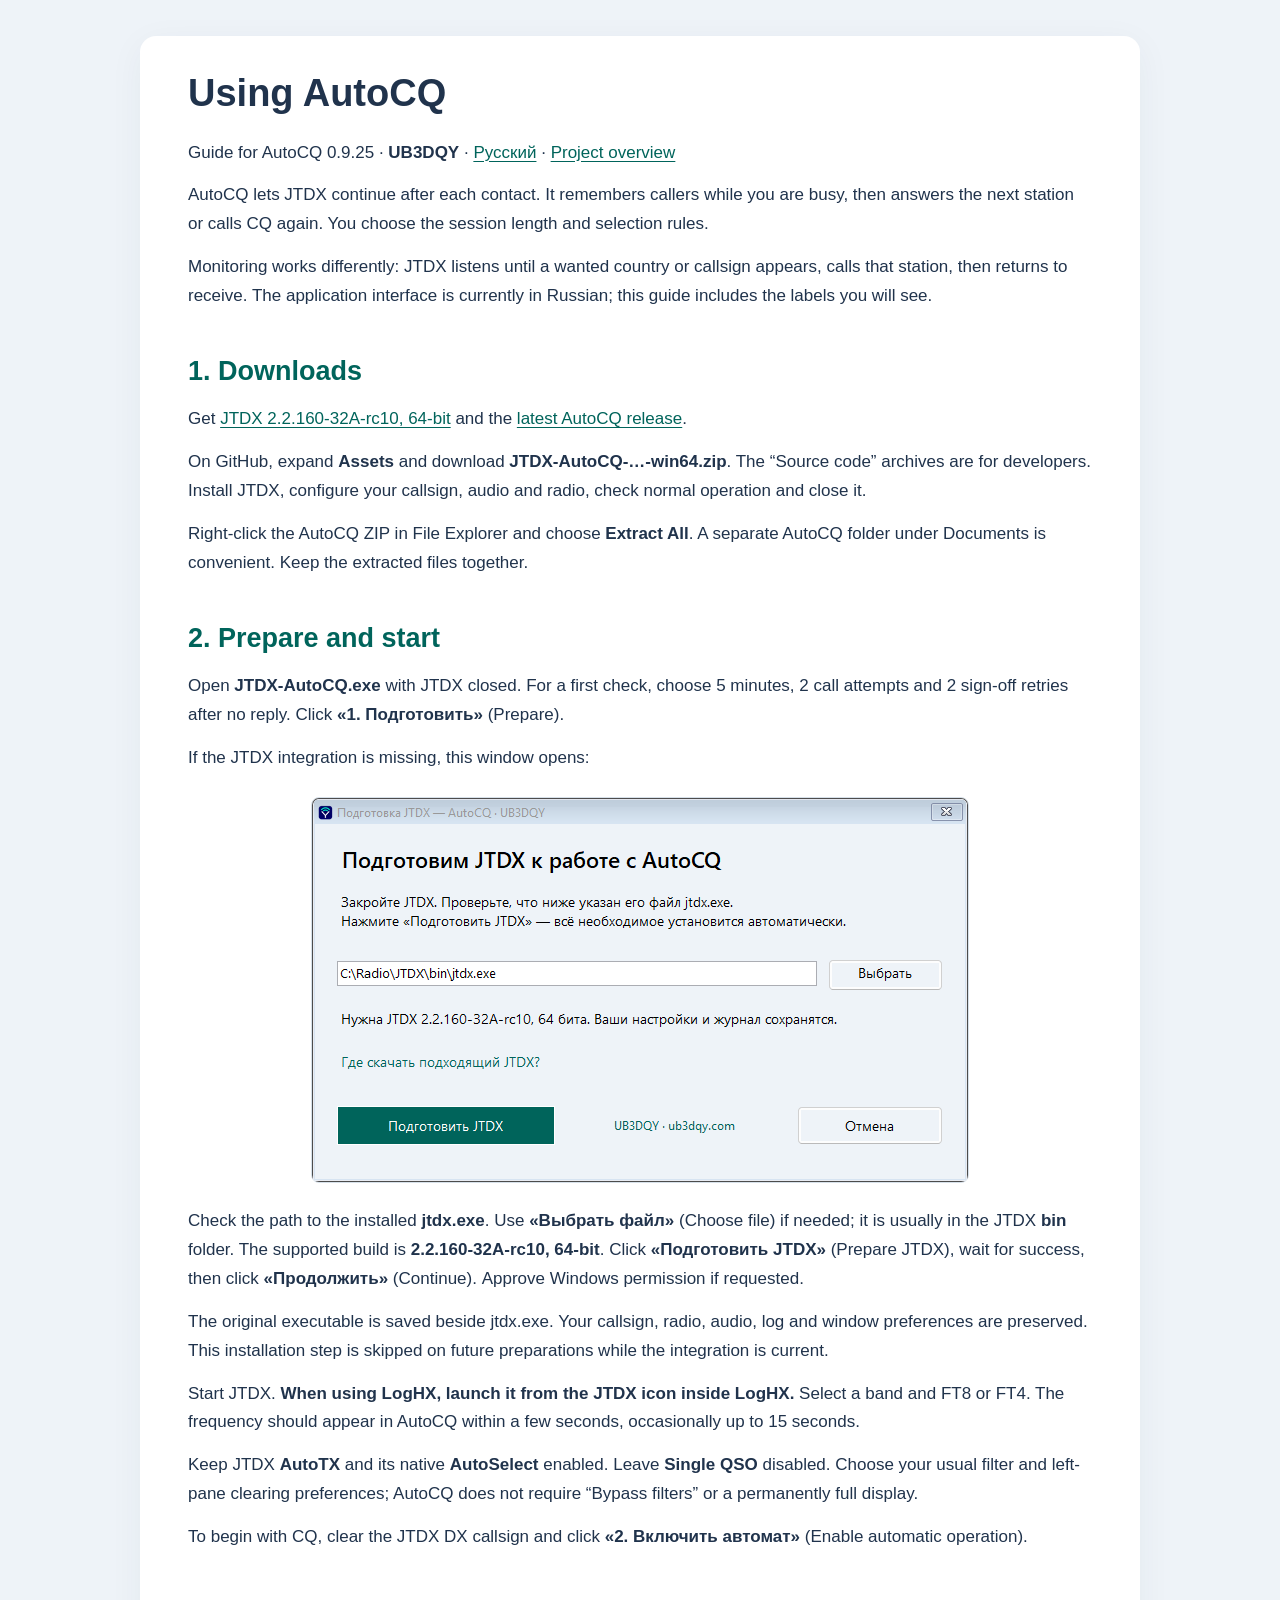
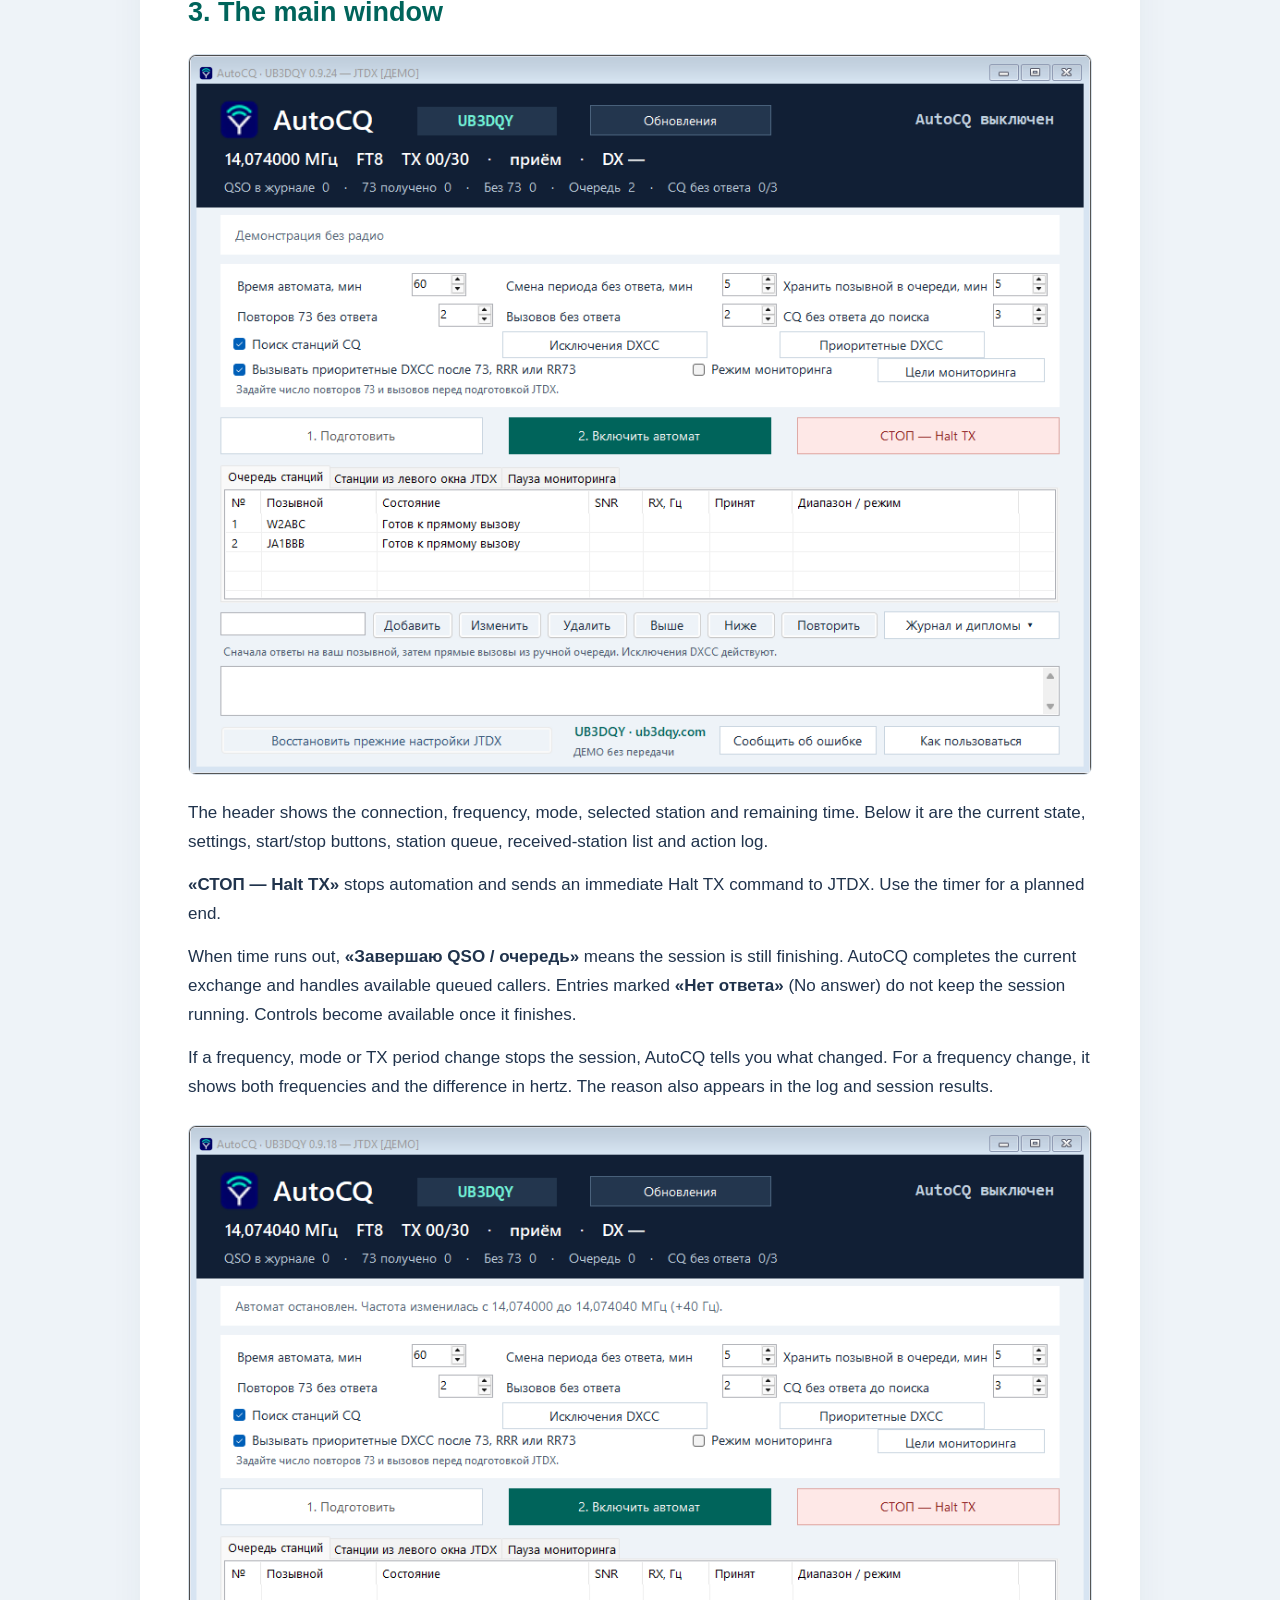
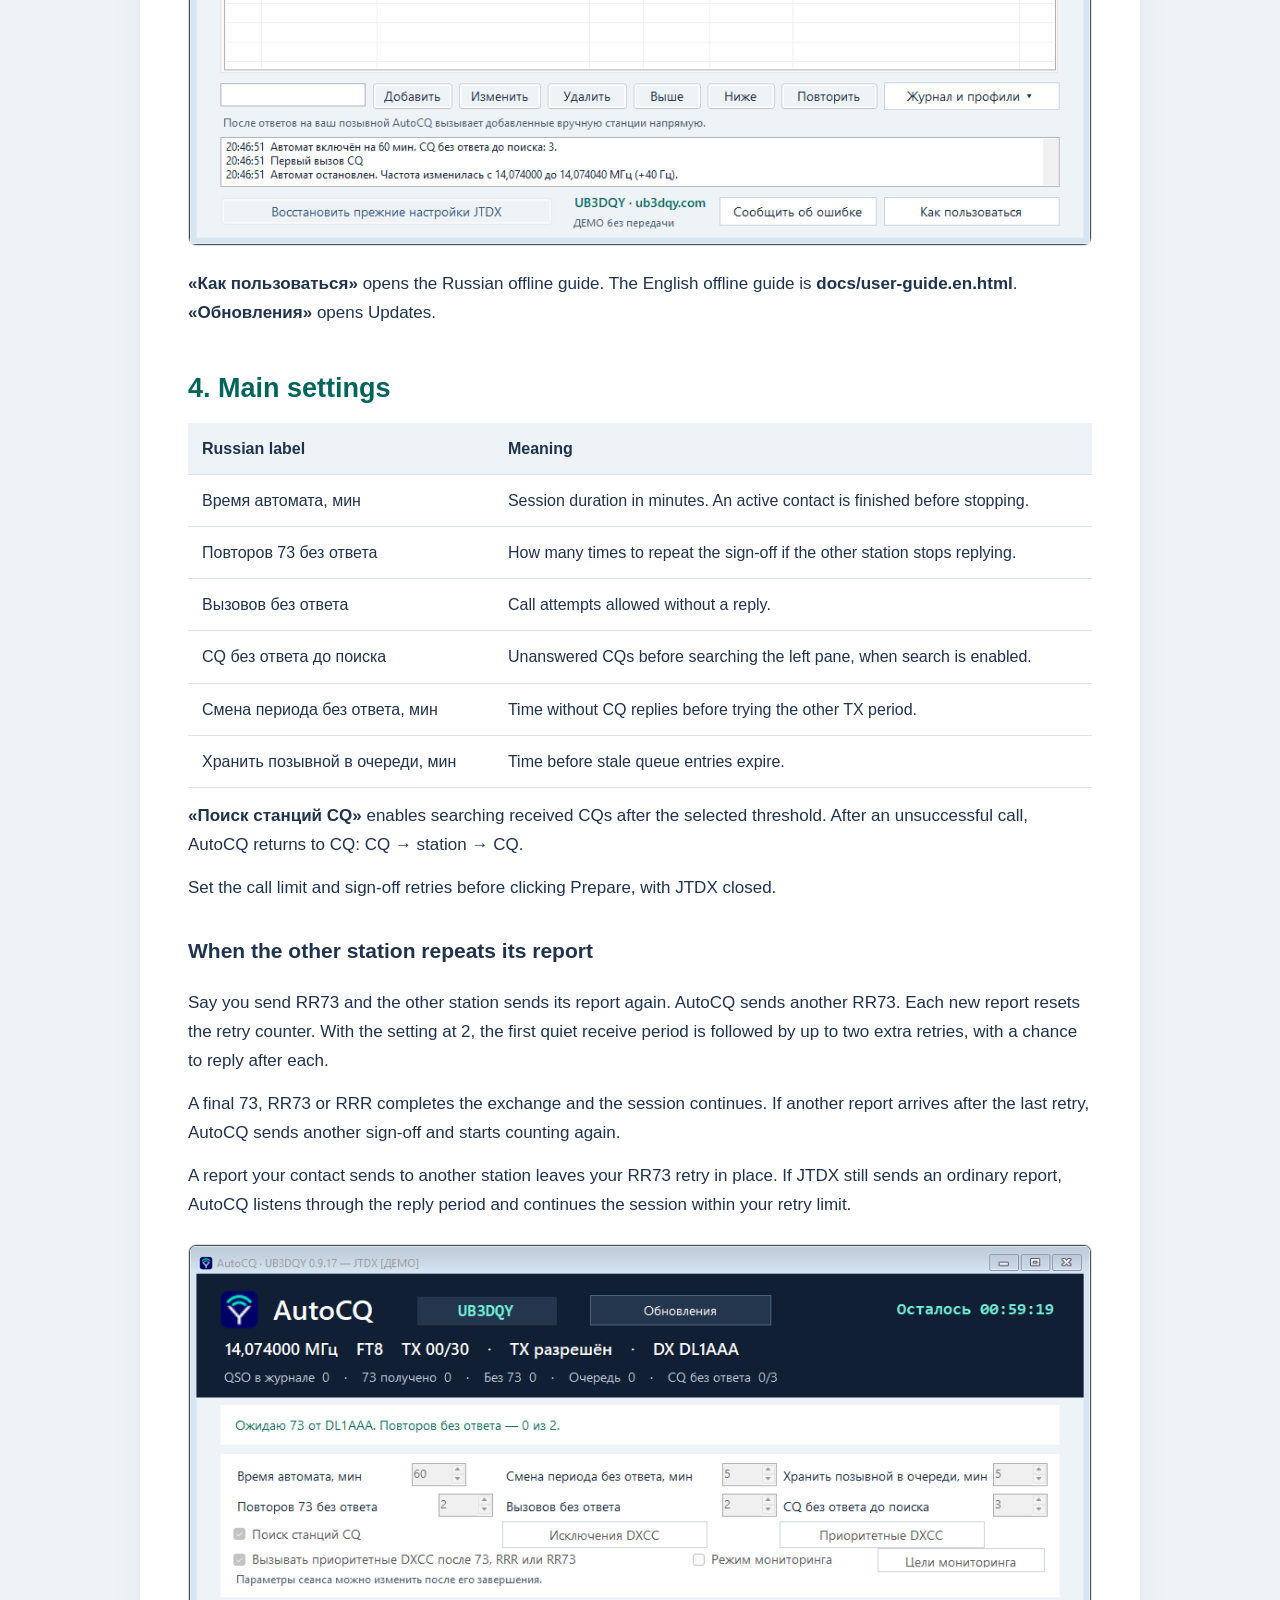
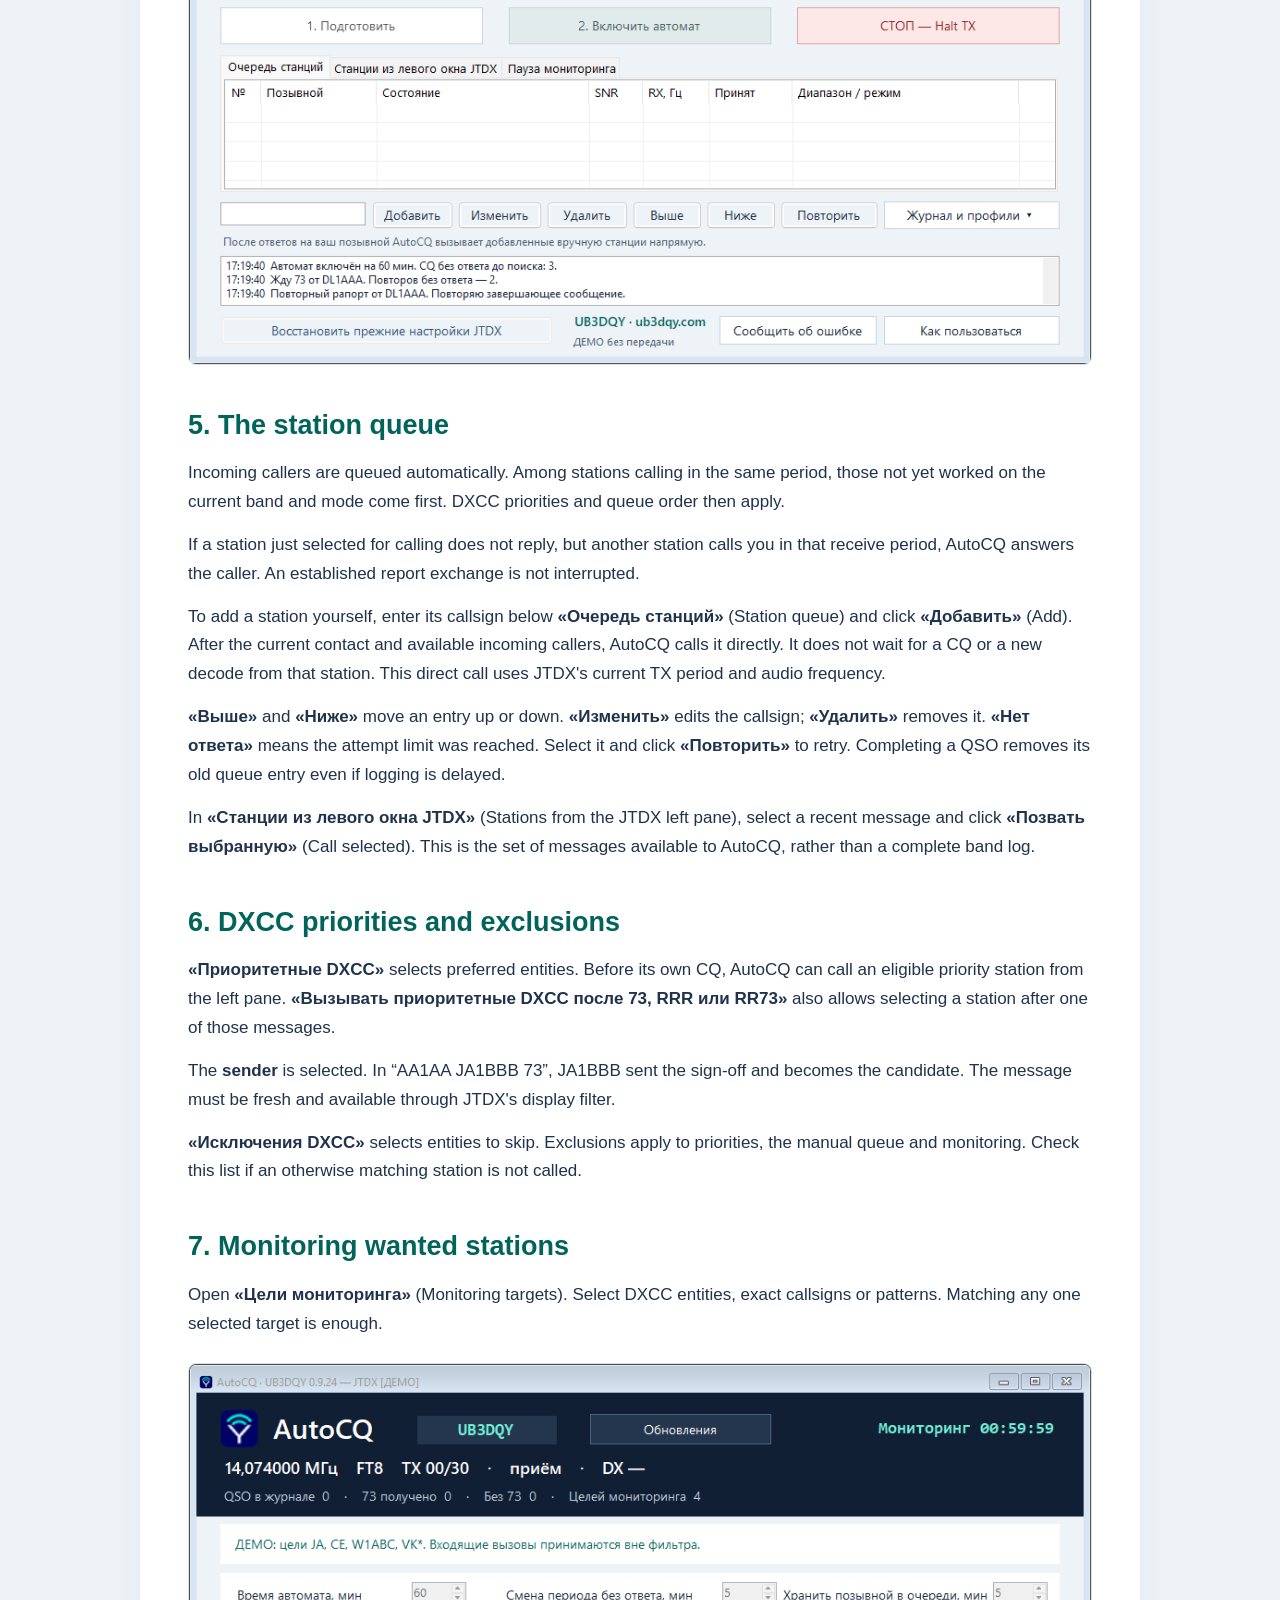
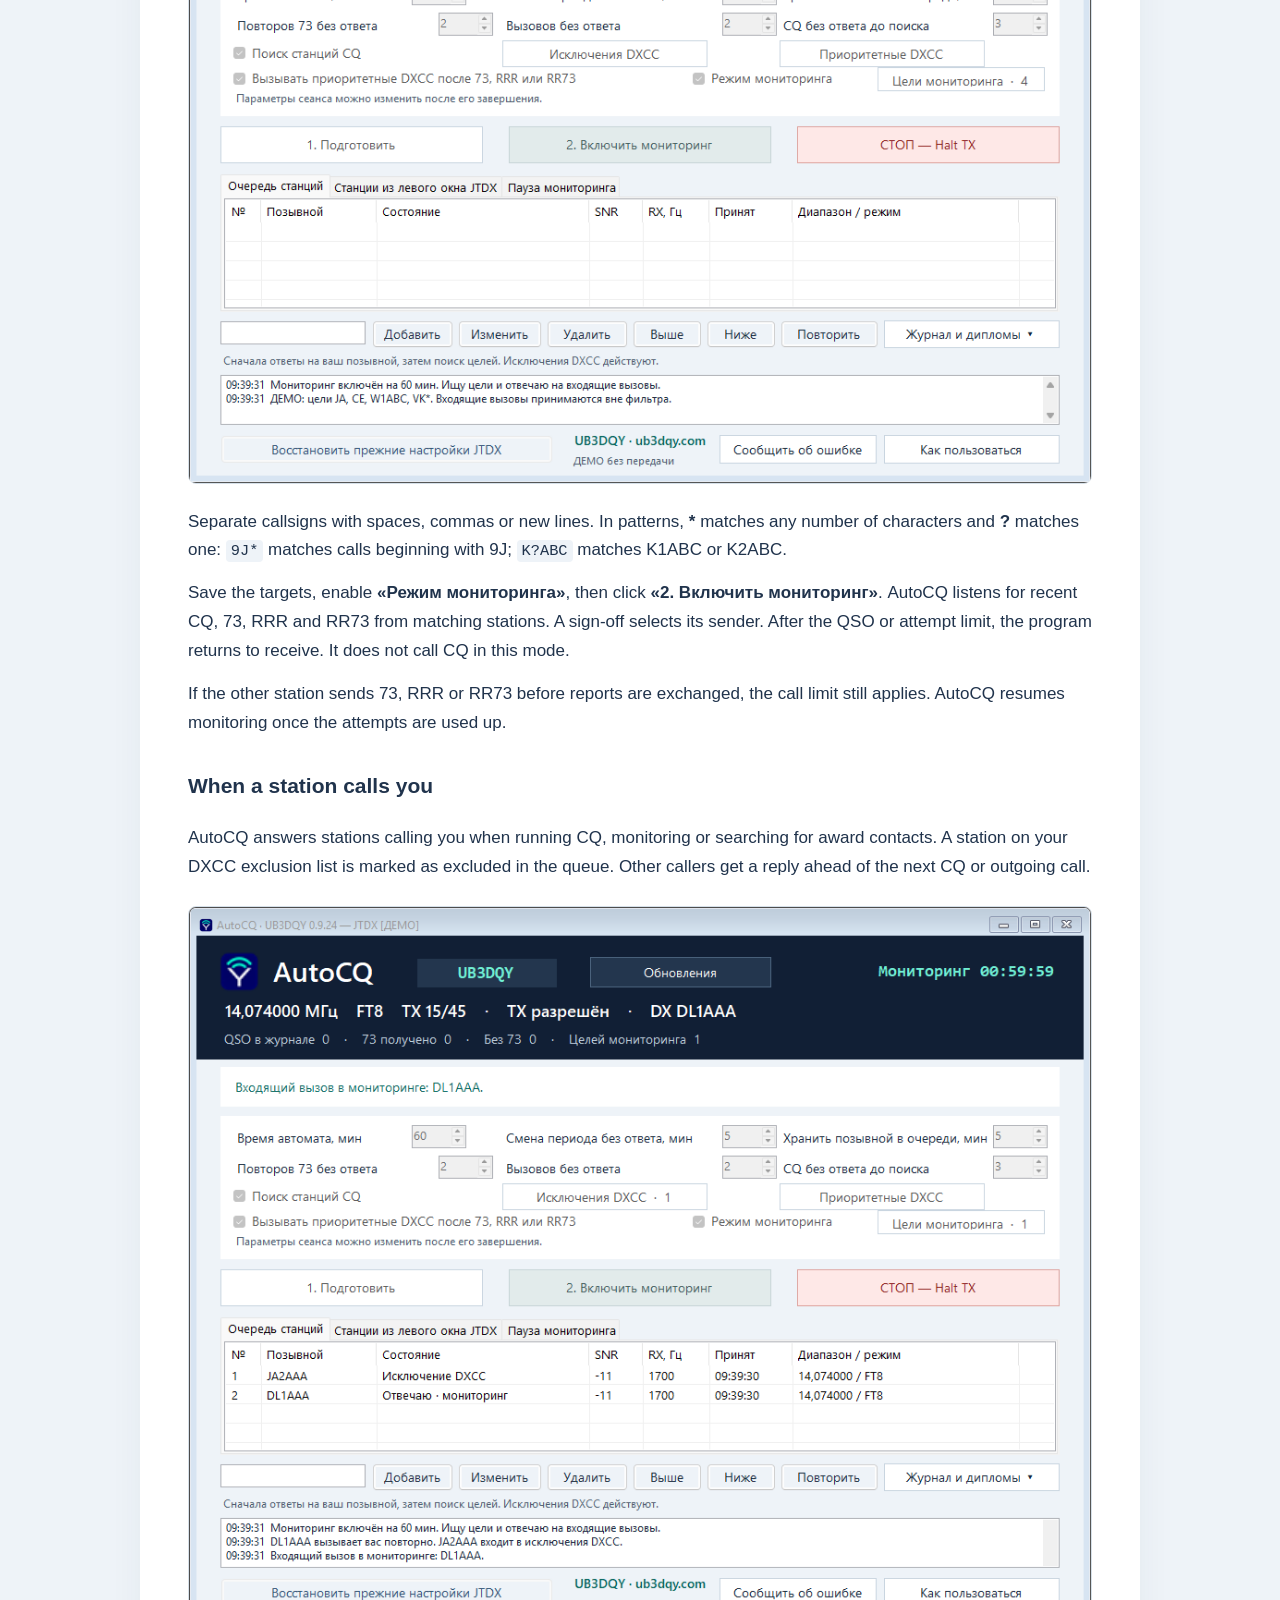
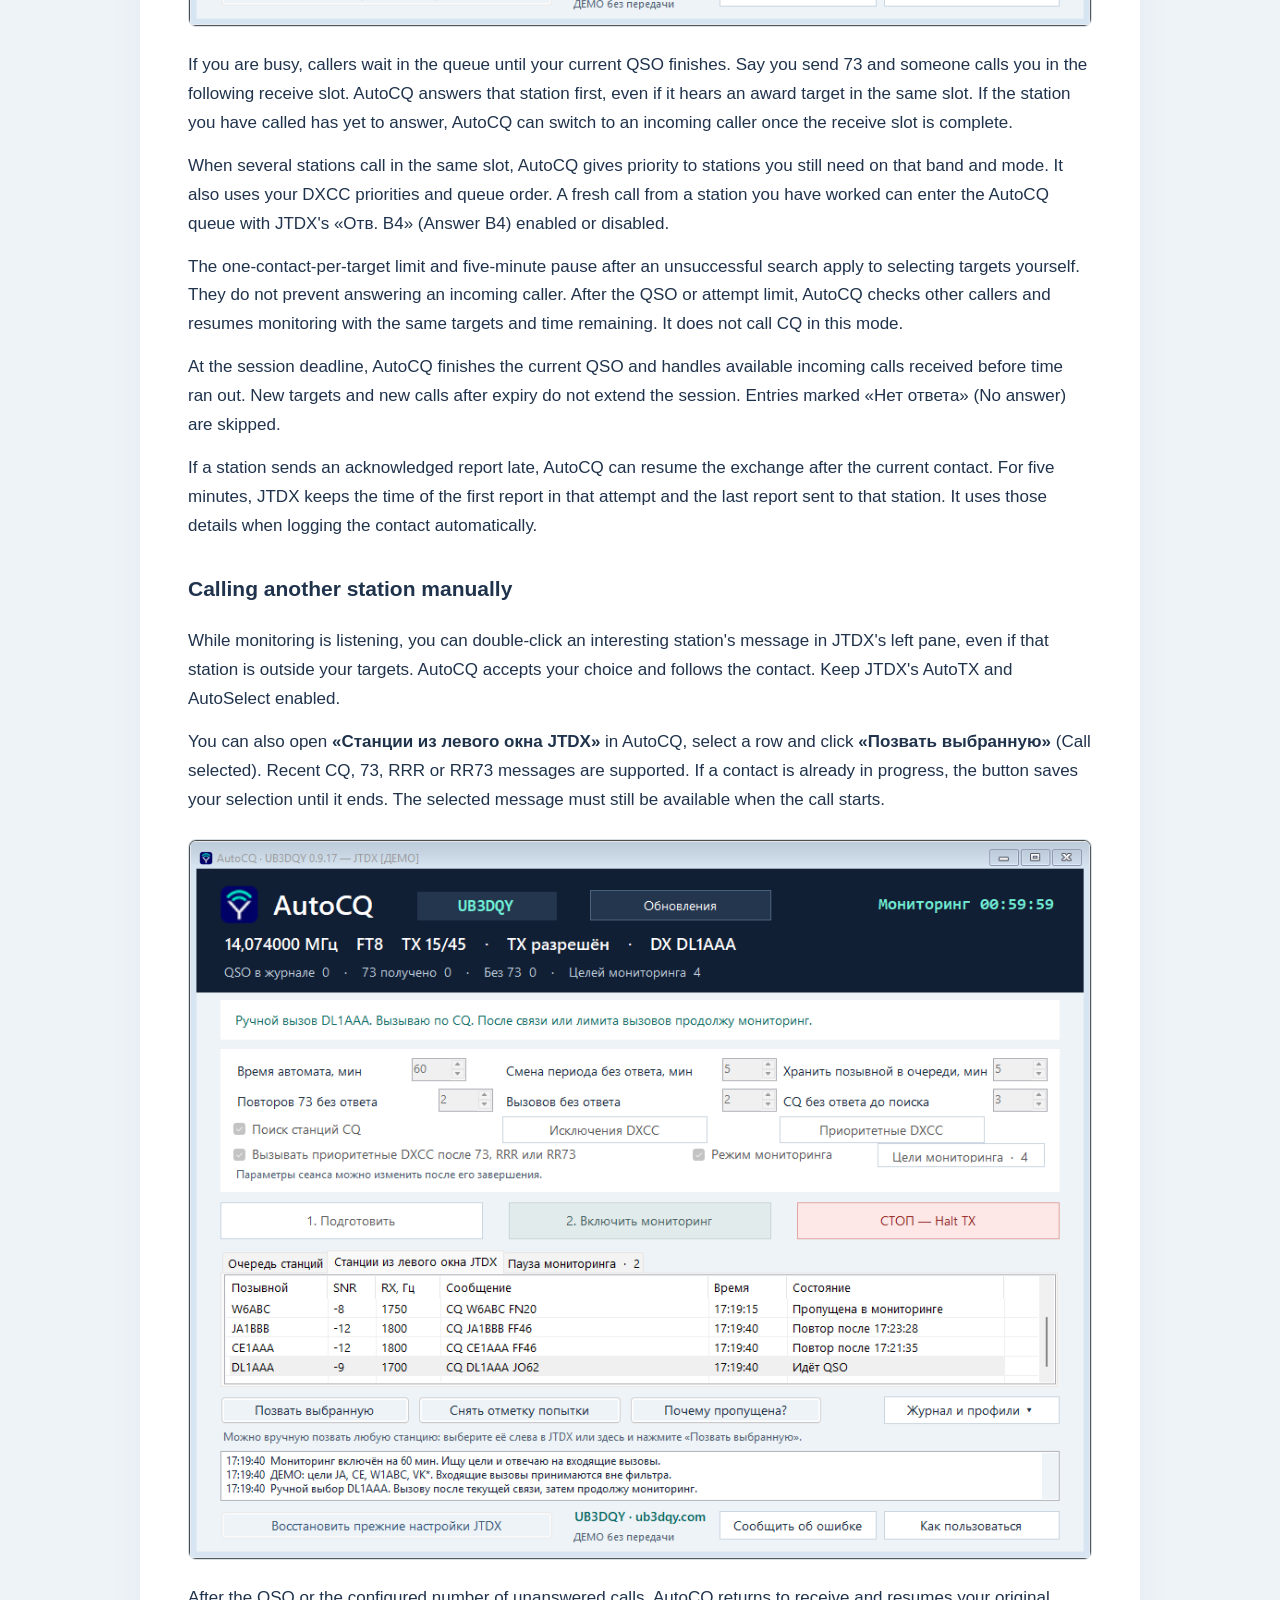
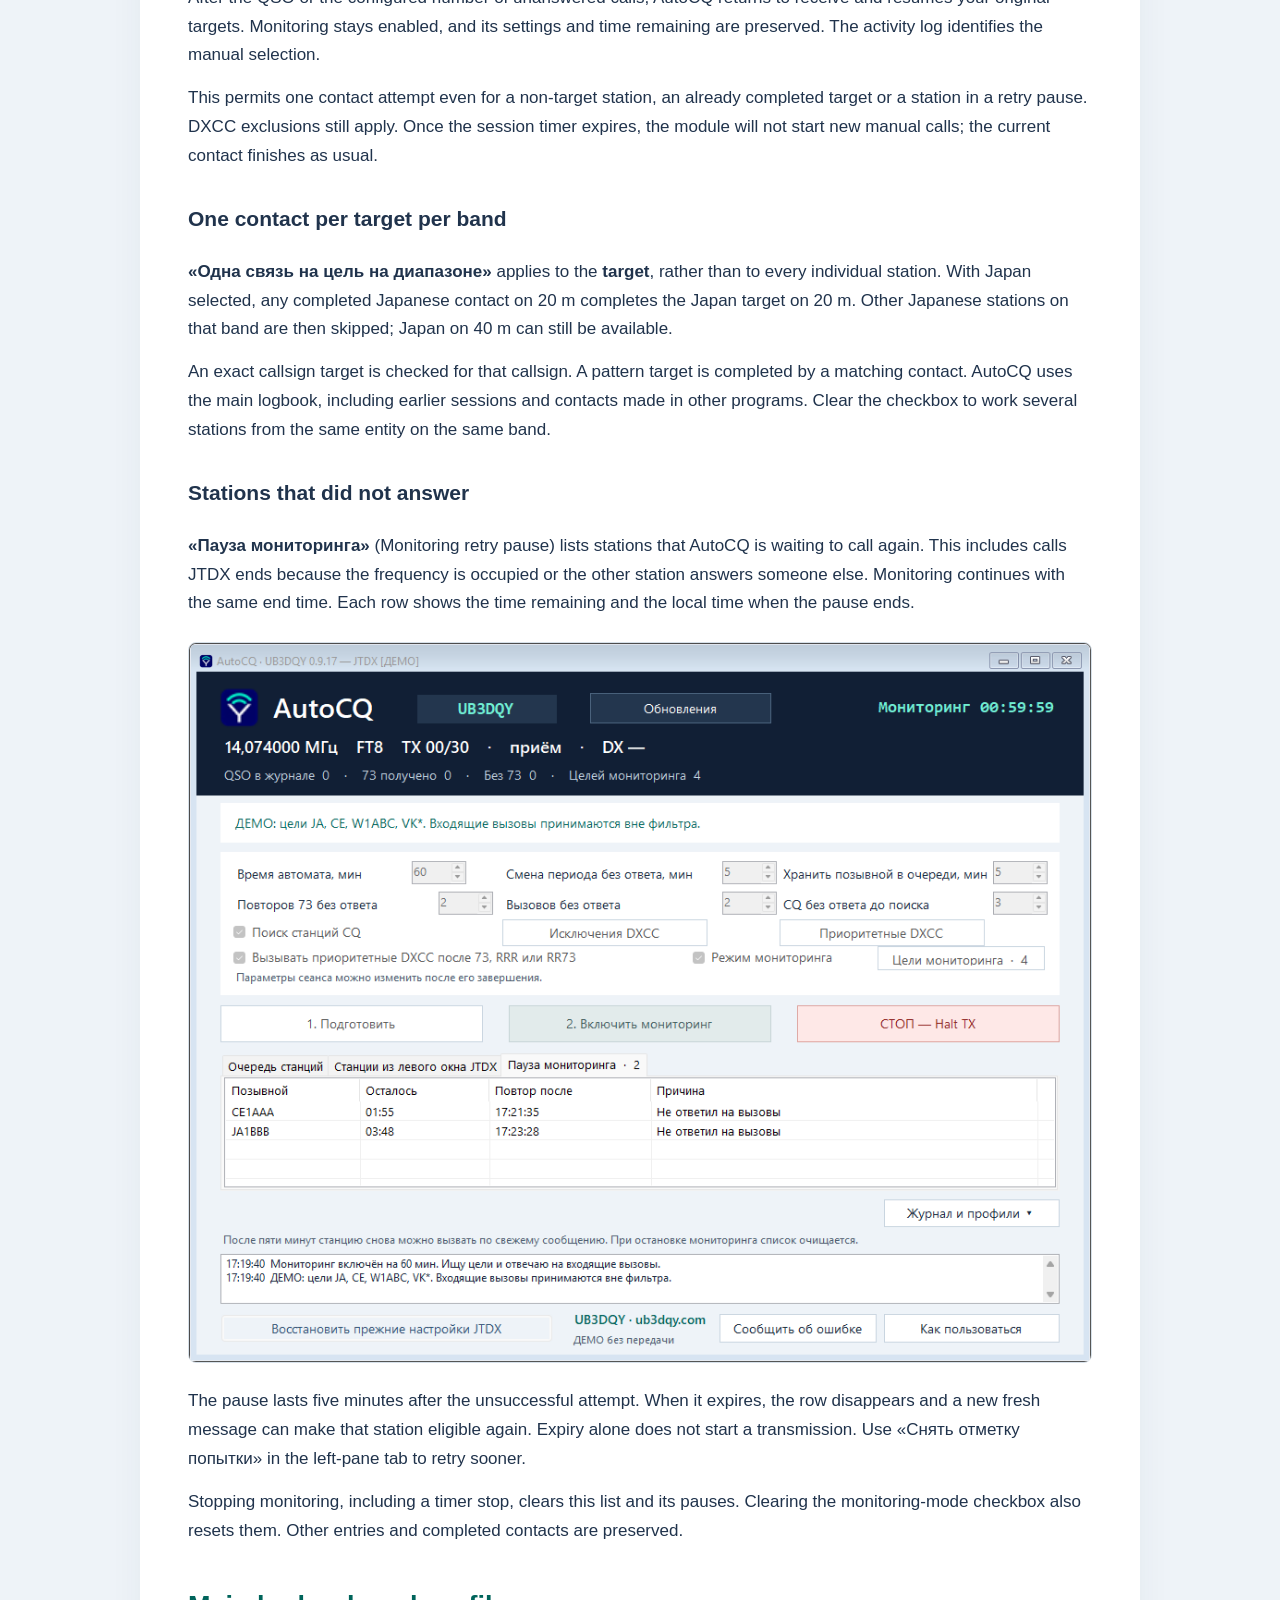
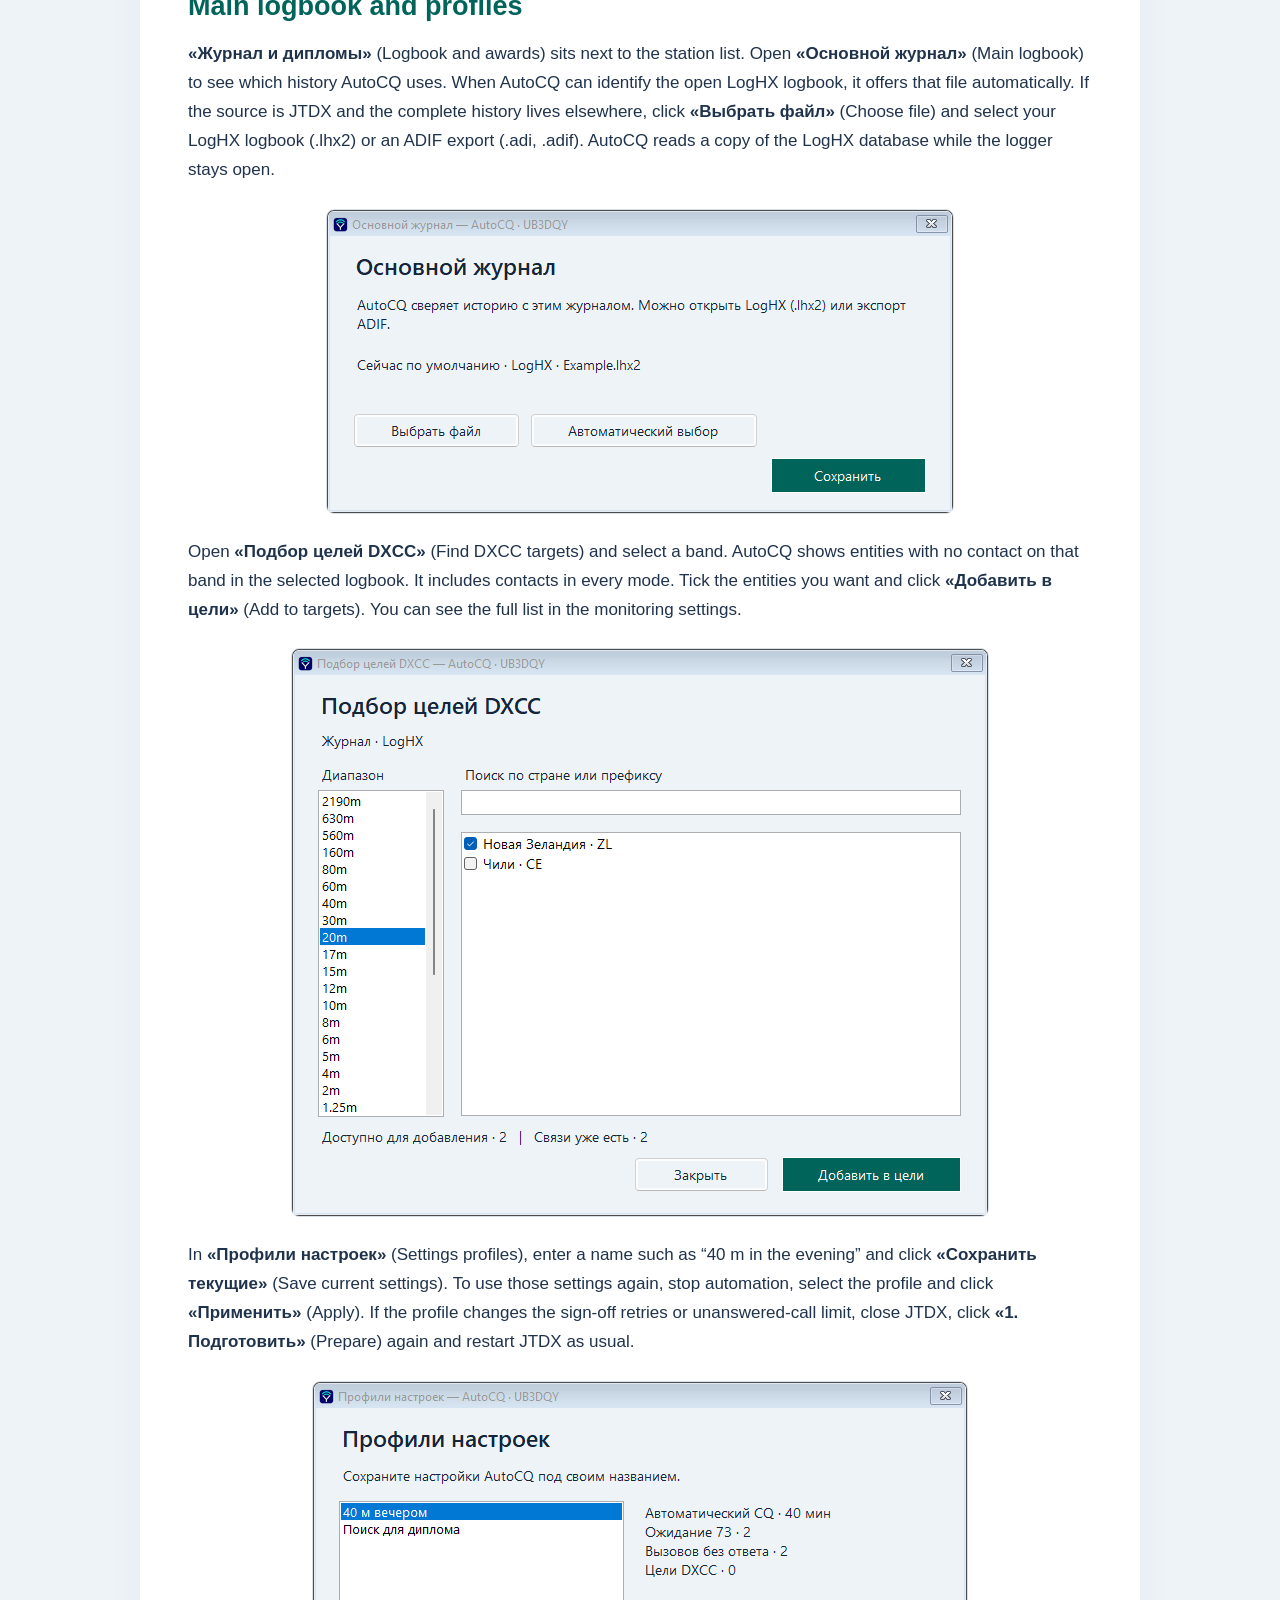
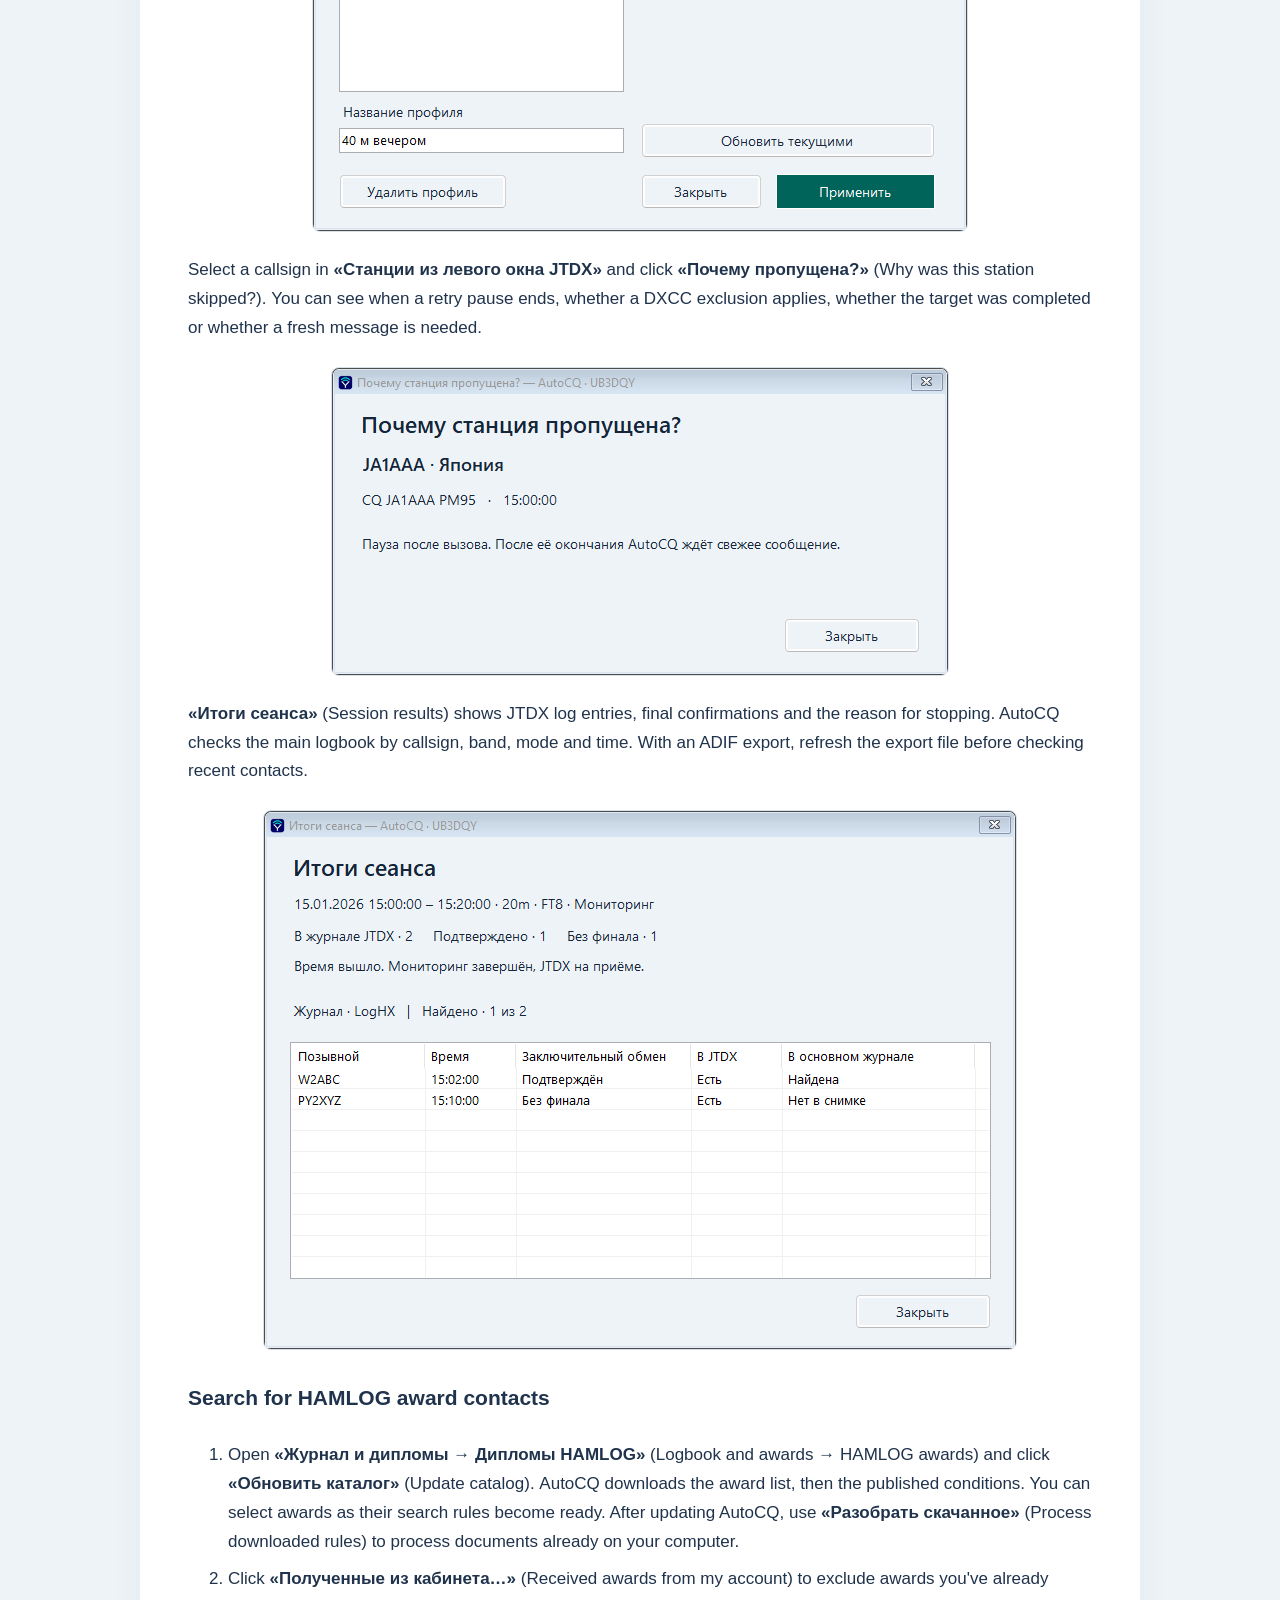
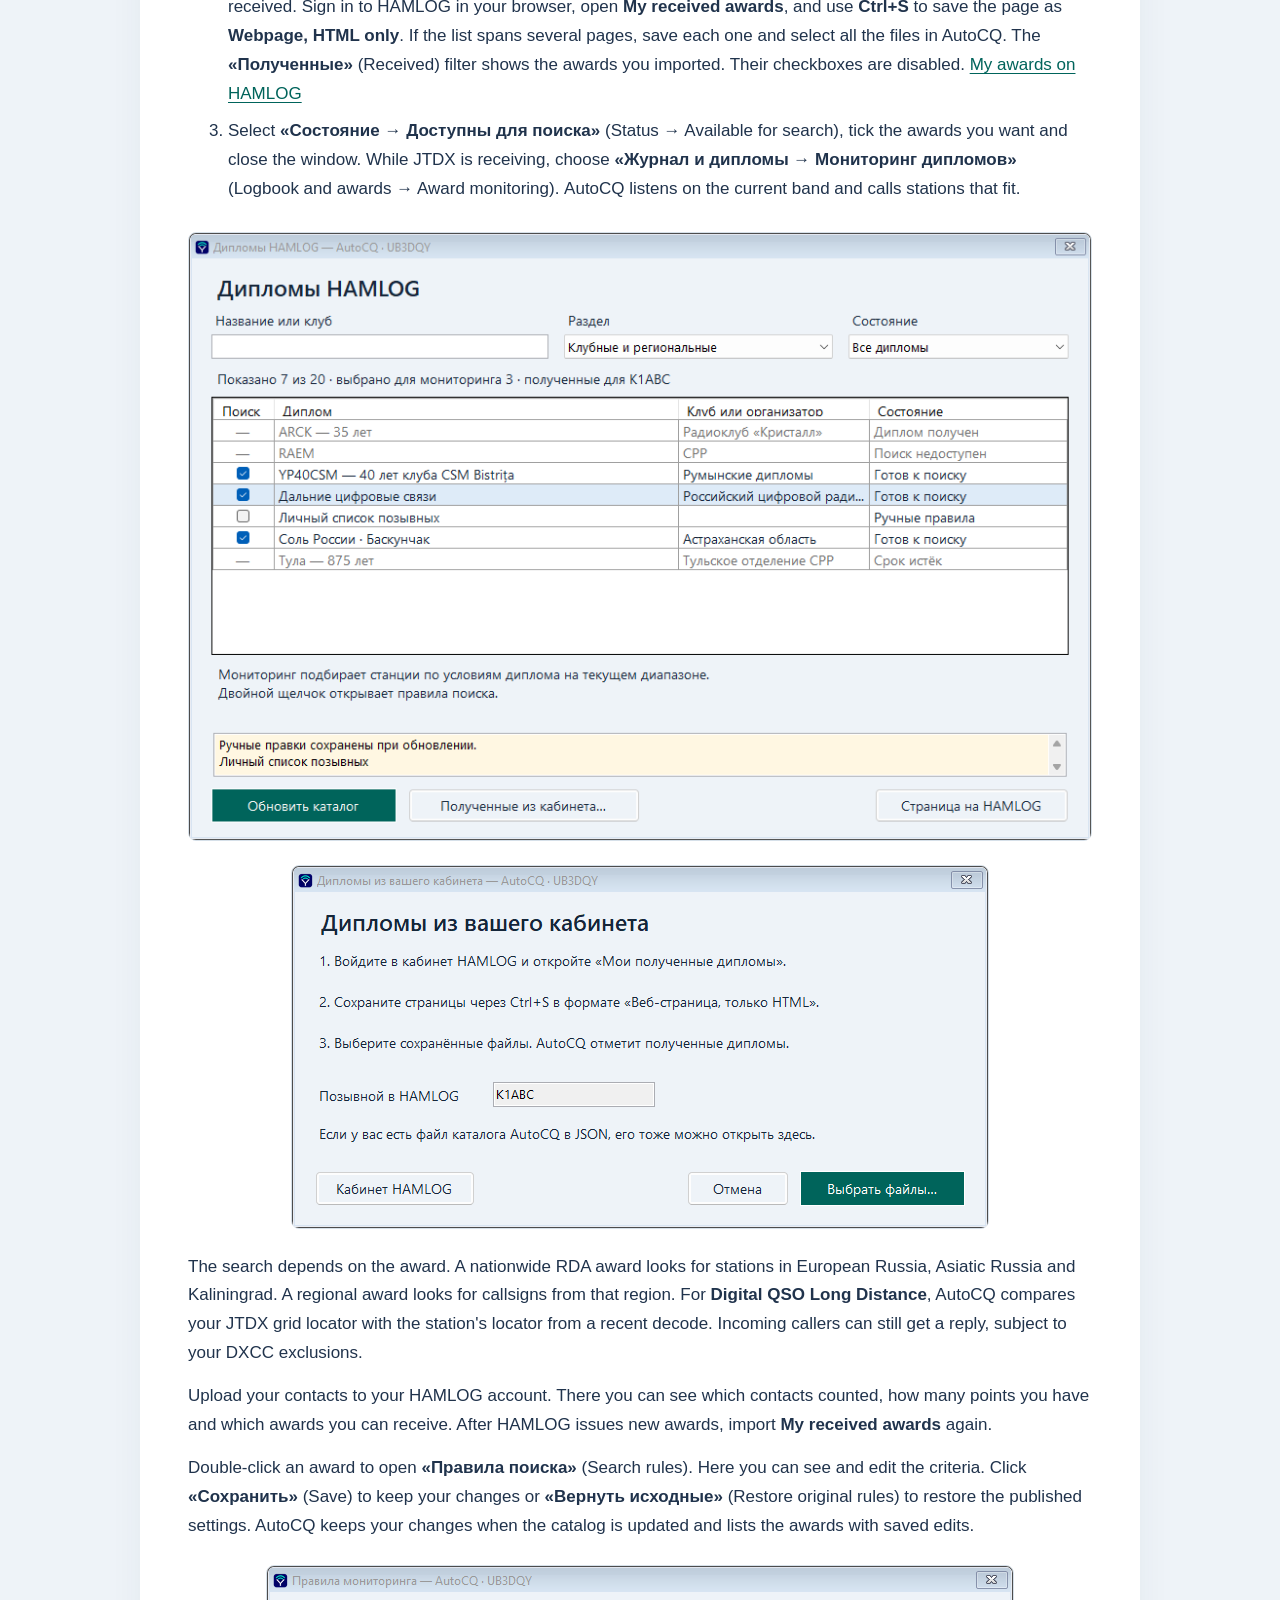
==== commit 4c37a116: "Preserve RR73 in the final JTDX text selection Keep the session running after a substituted report a" ====
--- a/docs/user-guide.en.html
+++ b/docs/user-guide.en.html
@@ -38,7 +38,7 @@
 <h3>When the other station repeats its report</h3>
 <p>Say you send RR73 and the other station sends its report again. AutoCQ sends another RR73. Each new report resets the retry counter. With the setting at 2, the first quiet receive period is followed by up to two extra retries, with a chance to reply after each.</p>
 <p>A final 73, RR73 or RRR completes the exchange and the session continues. If another report arrives after the last retry, AutoCQ sends another sign-off and starts counting again.</p>
-<p>When a repeat is due, AutoCQ keeps the sign-off for the current station even if JTDX has selected a signal report again.</p>
+<p>A report your contact sends to another station leaves your RR73 retry in place. If JTDX still sends an ordinary report, AutoCQ listens through the reply period and continues the session within your retry limit.</p>
 <p><img loading="lazy" src="signoff-retry-demo.png" alt="DL1AAA sends another report and the unanswered retry count returns to zero"></p>
 <h2>5. The station queue</h2>
 <p>Incoming callers are queued automatically. Among stations calling in the same period, those not yet worked on the current band and mode come first. DXCC priorities and queue order then apply.</p>
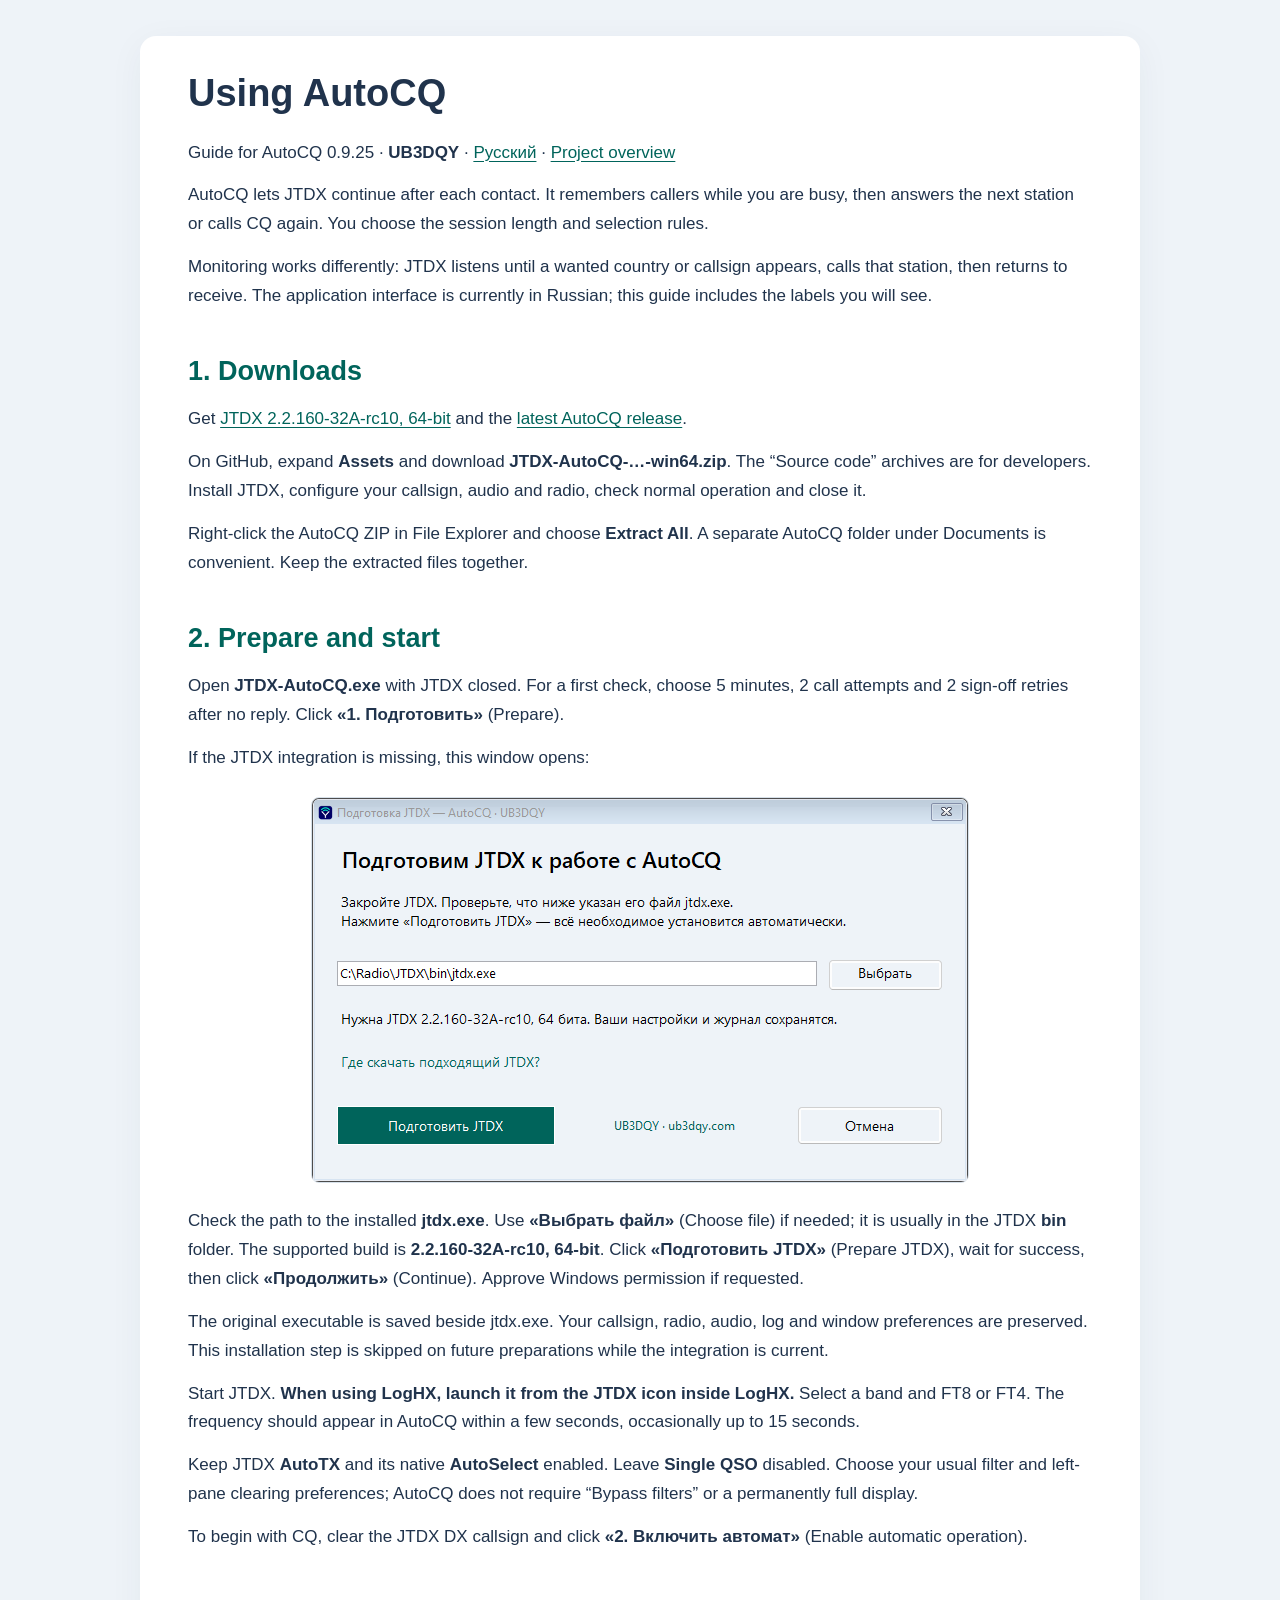
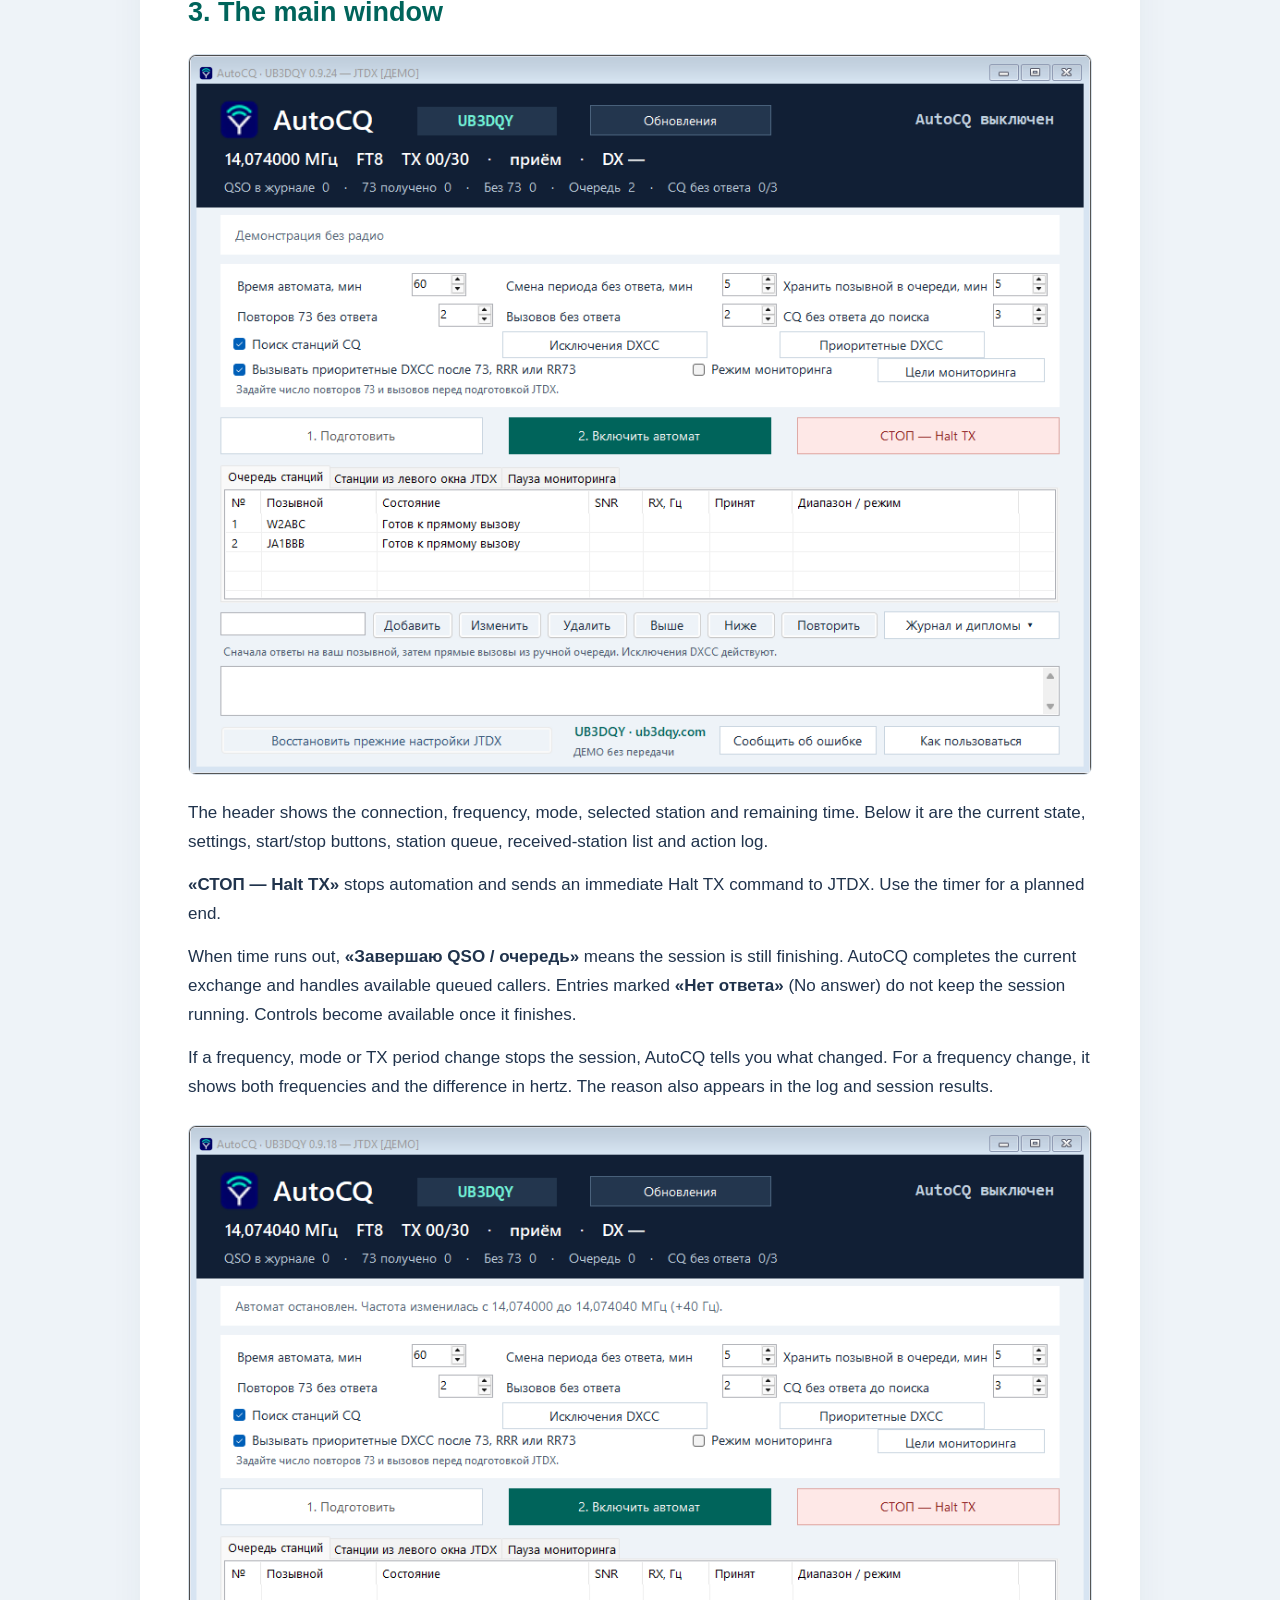
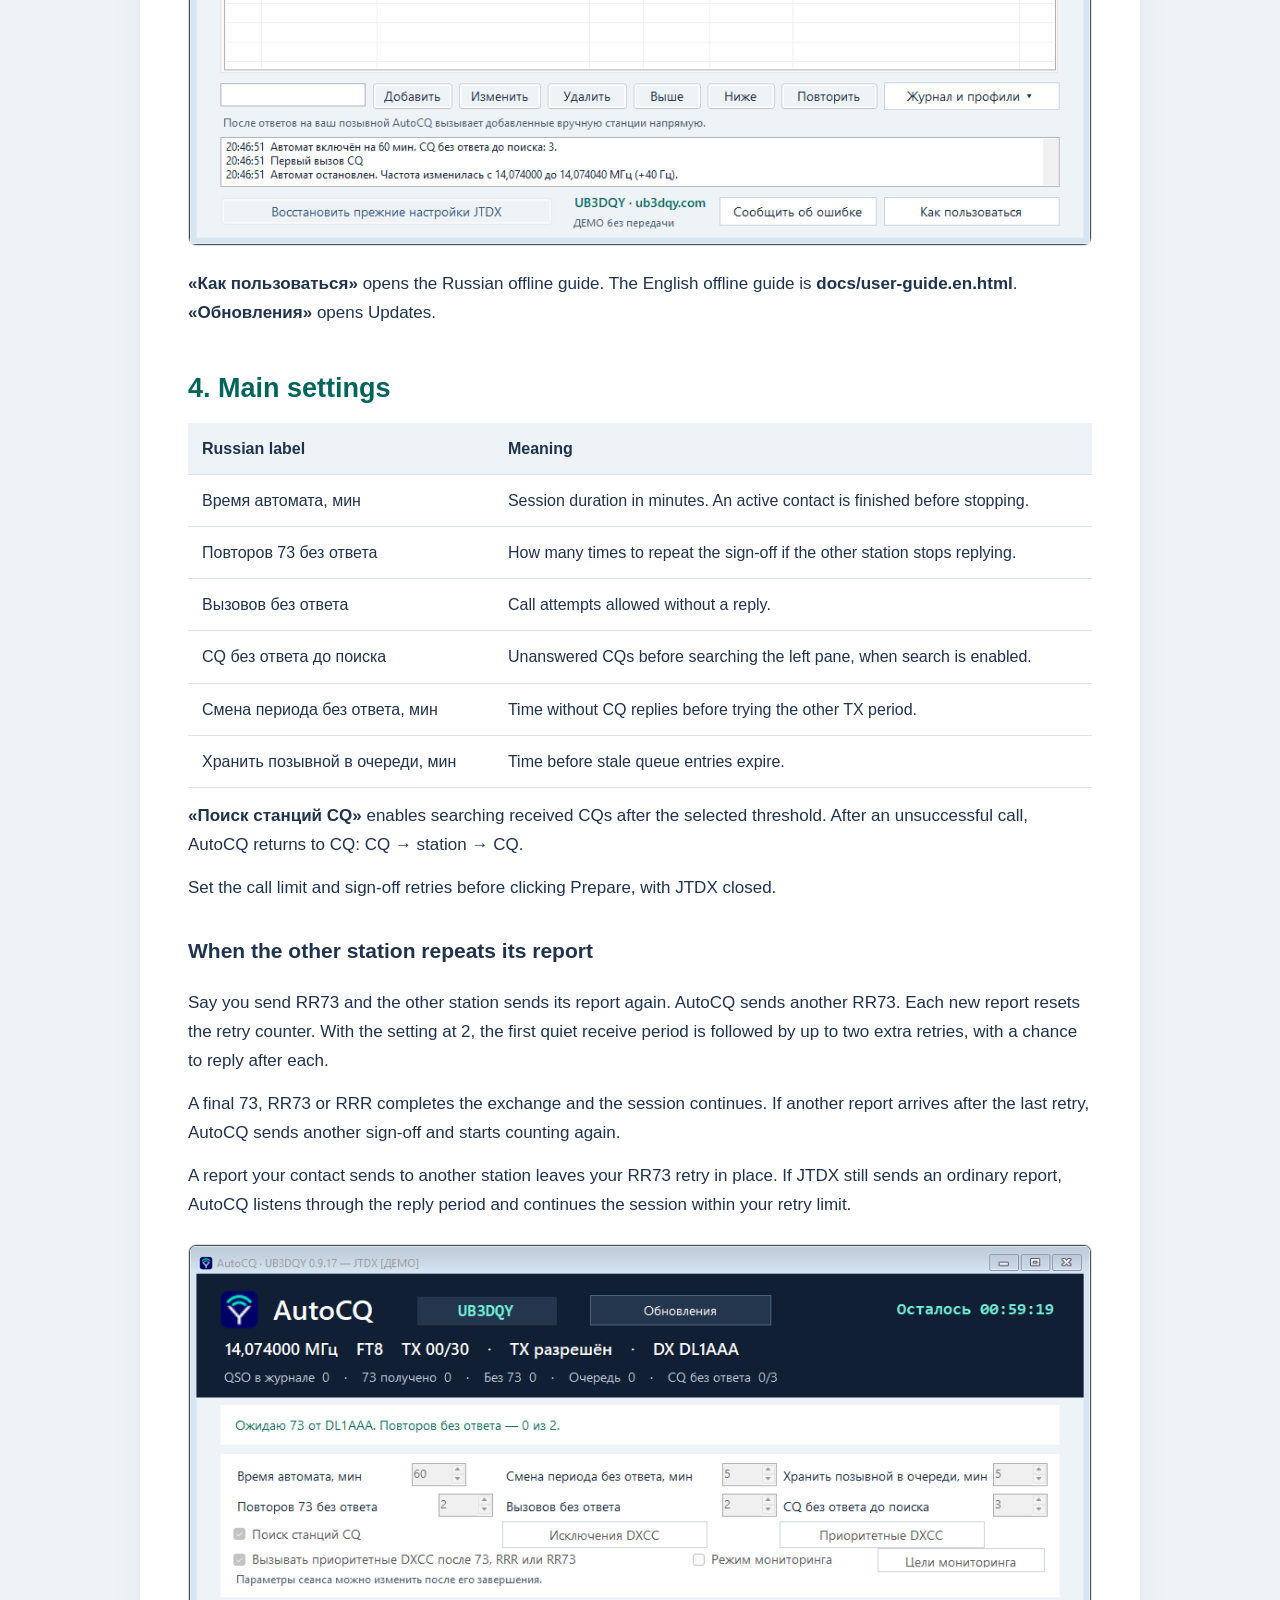
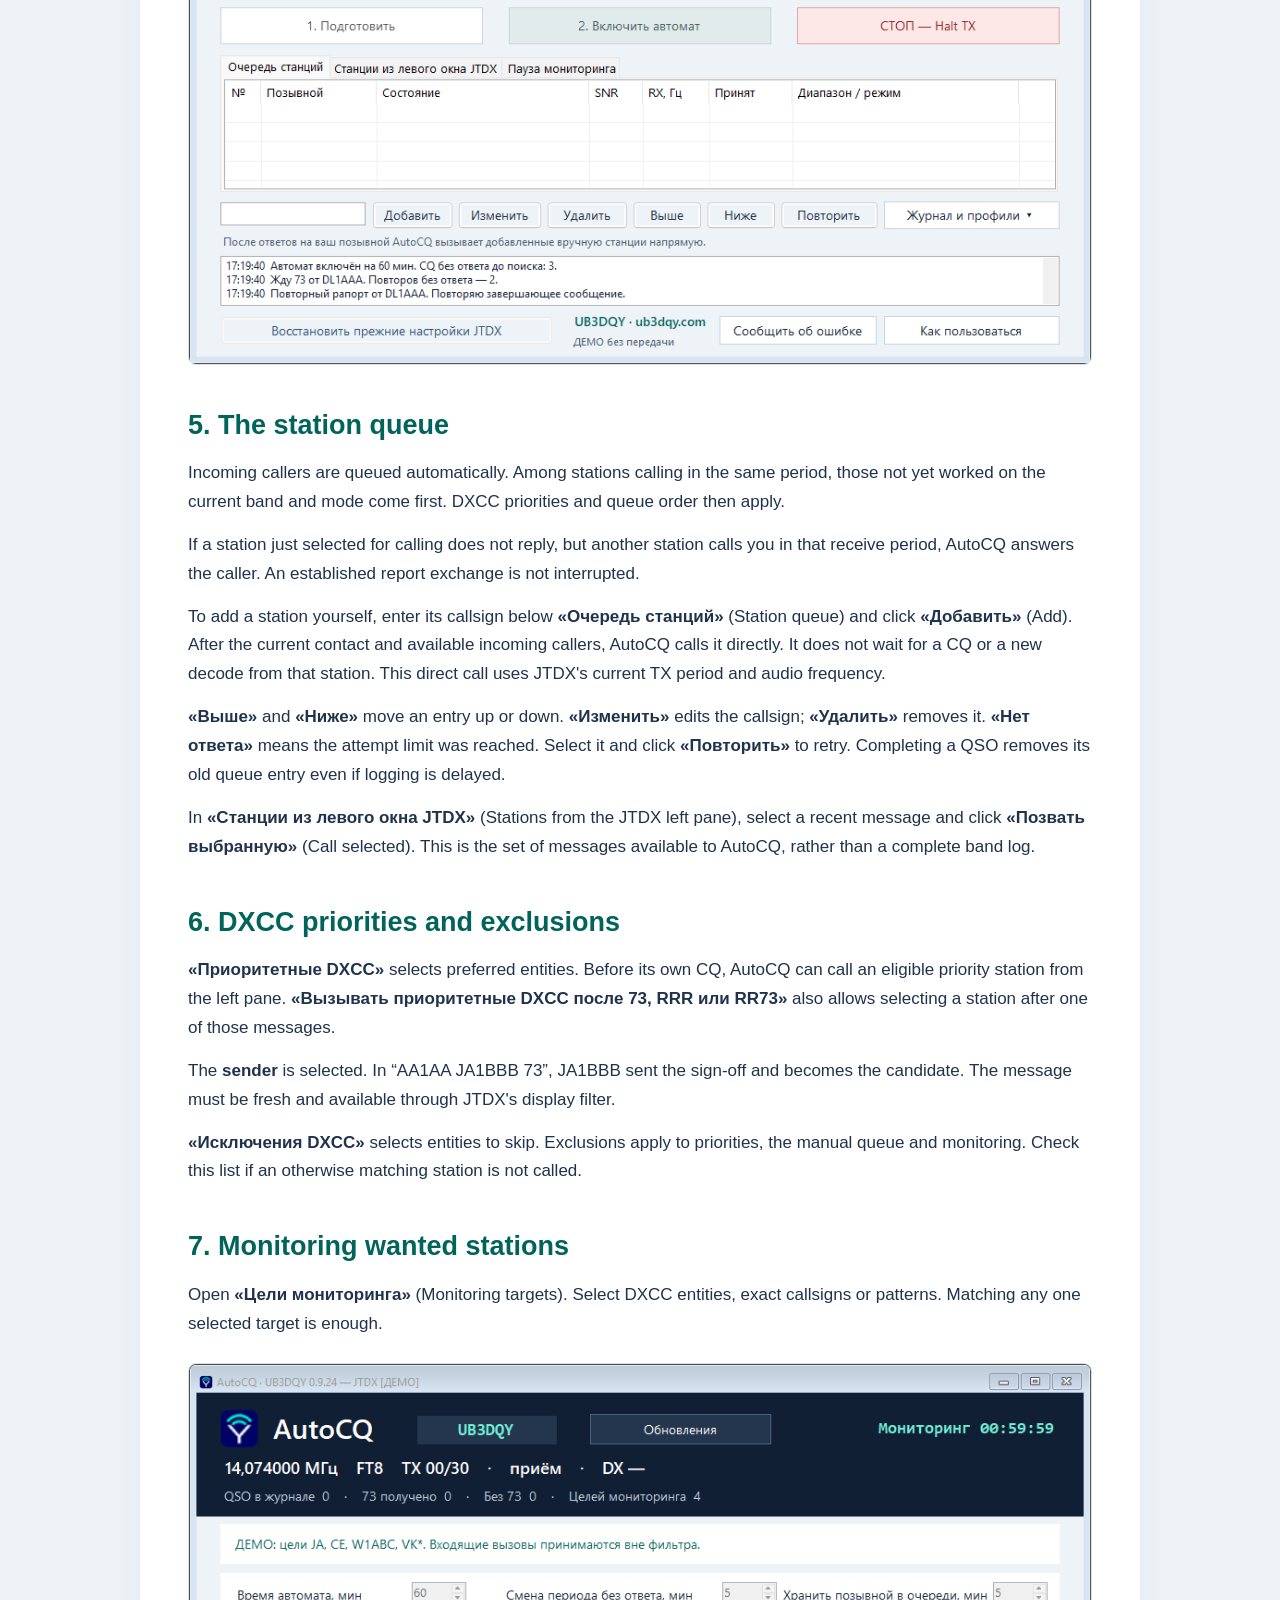
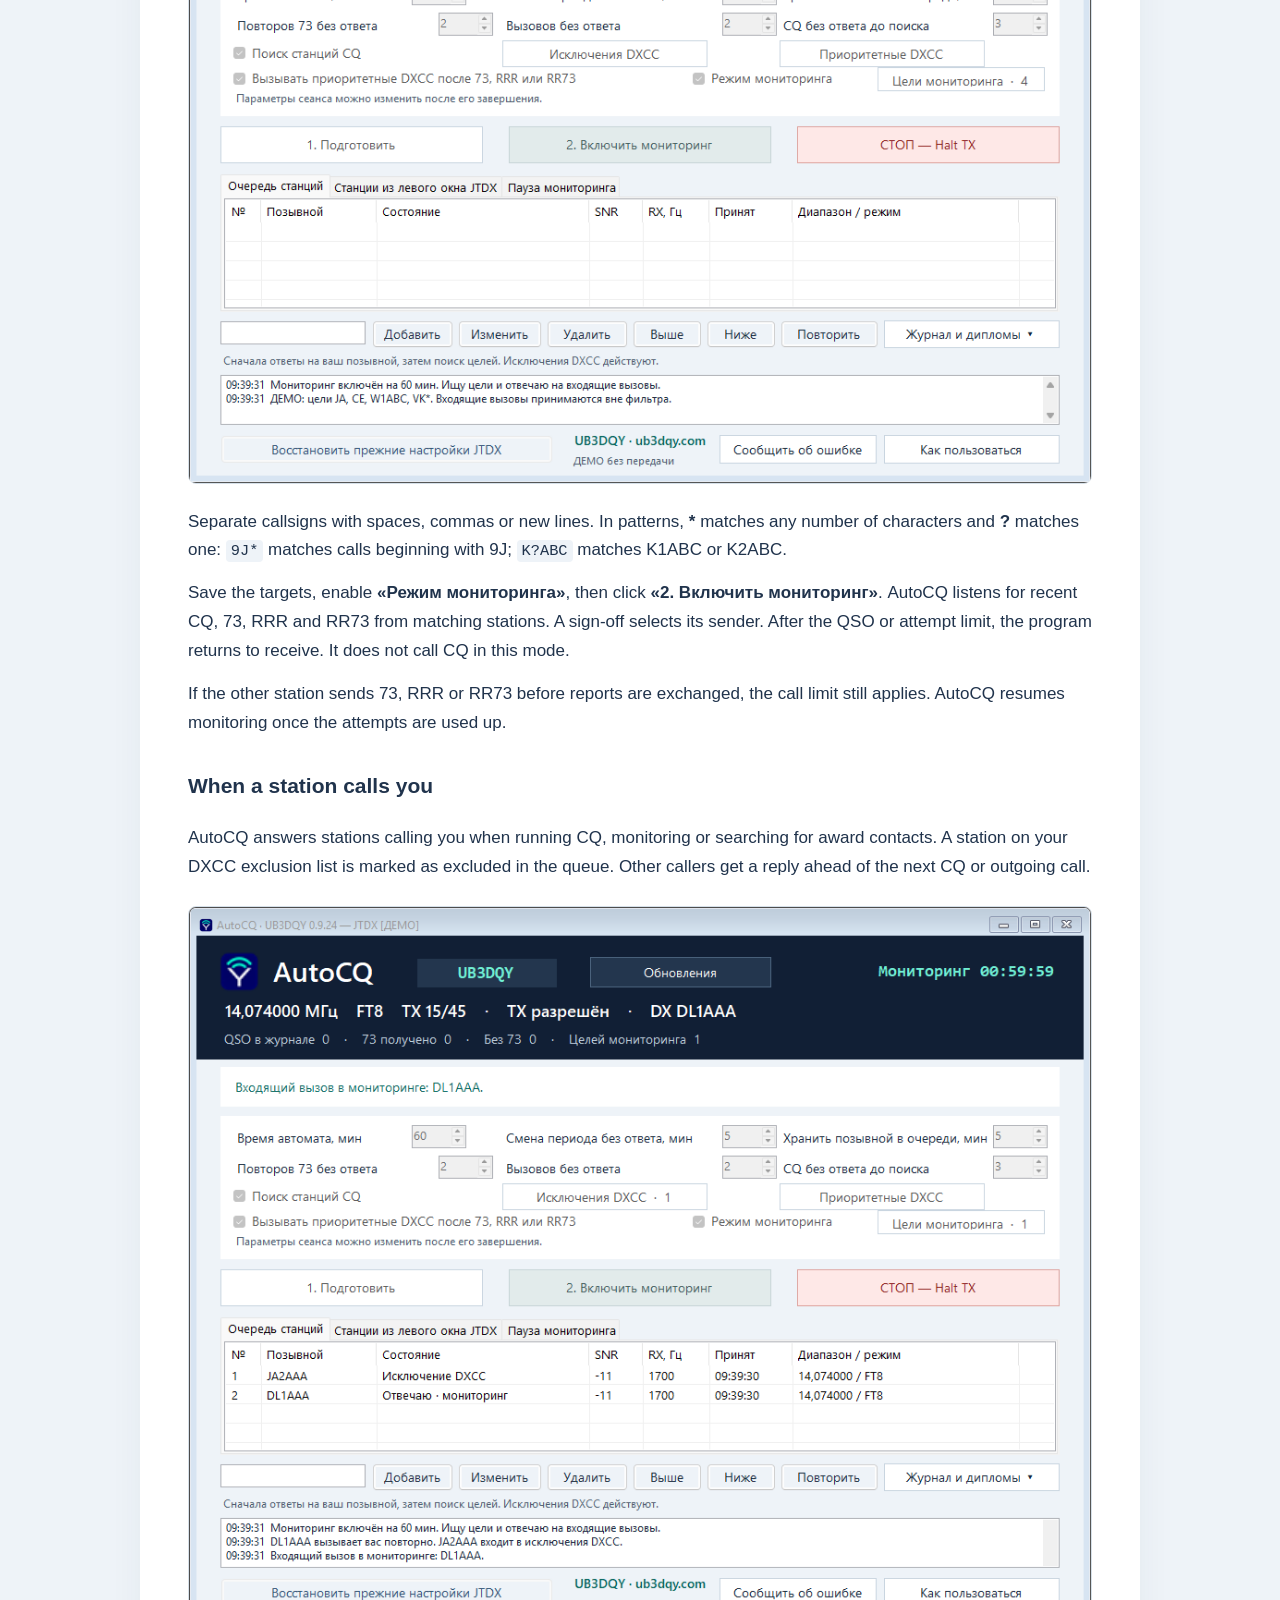
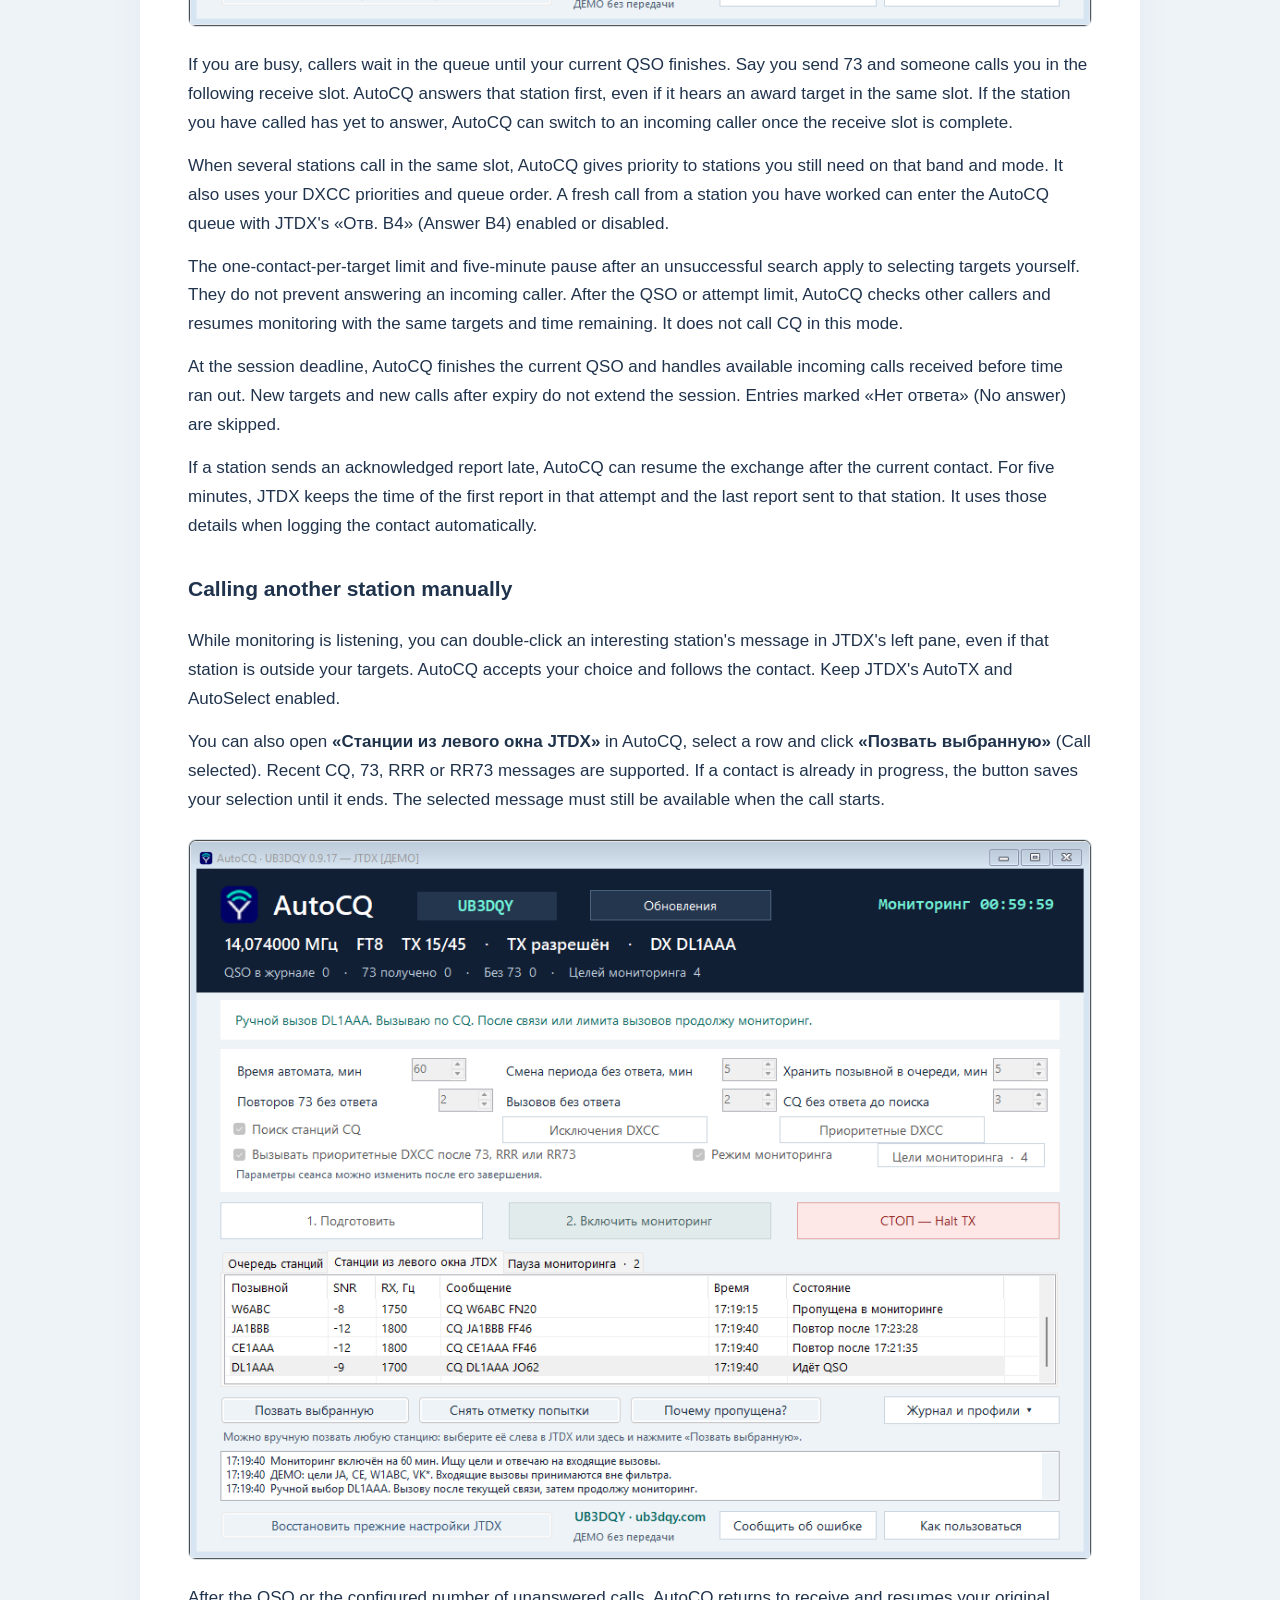
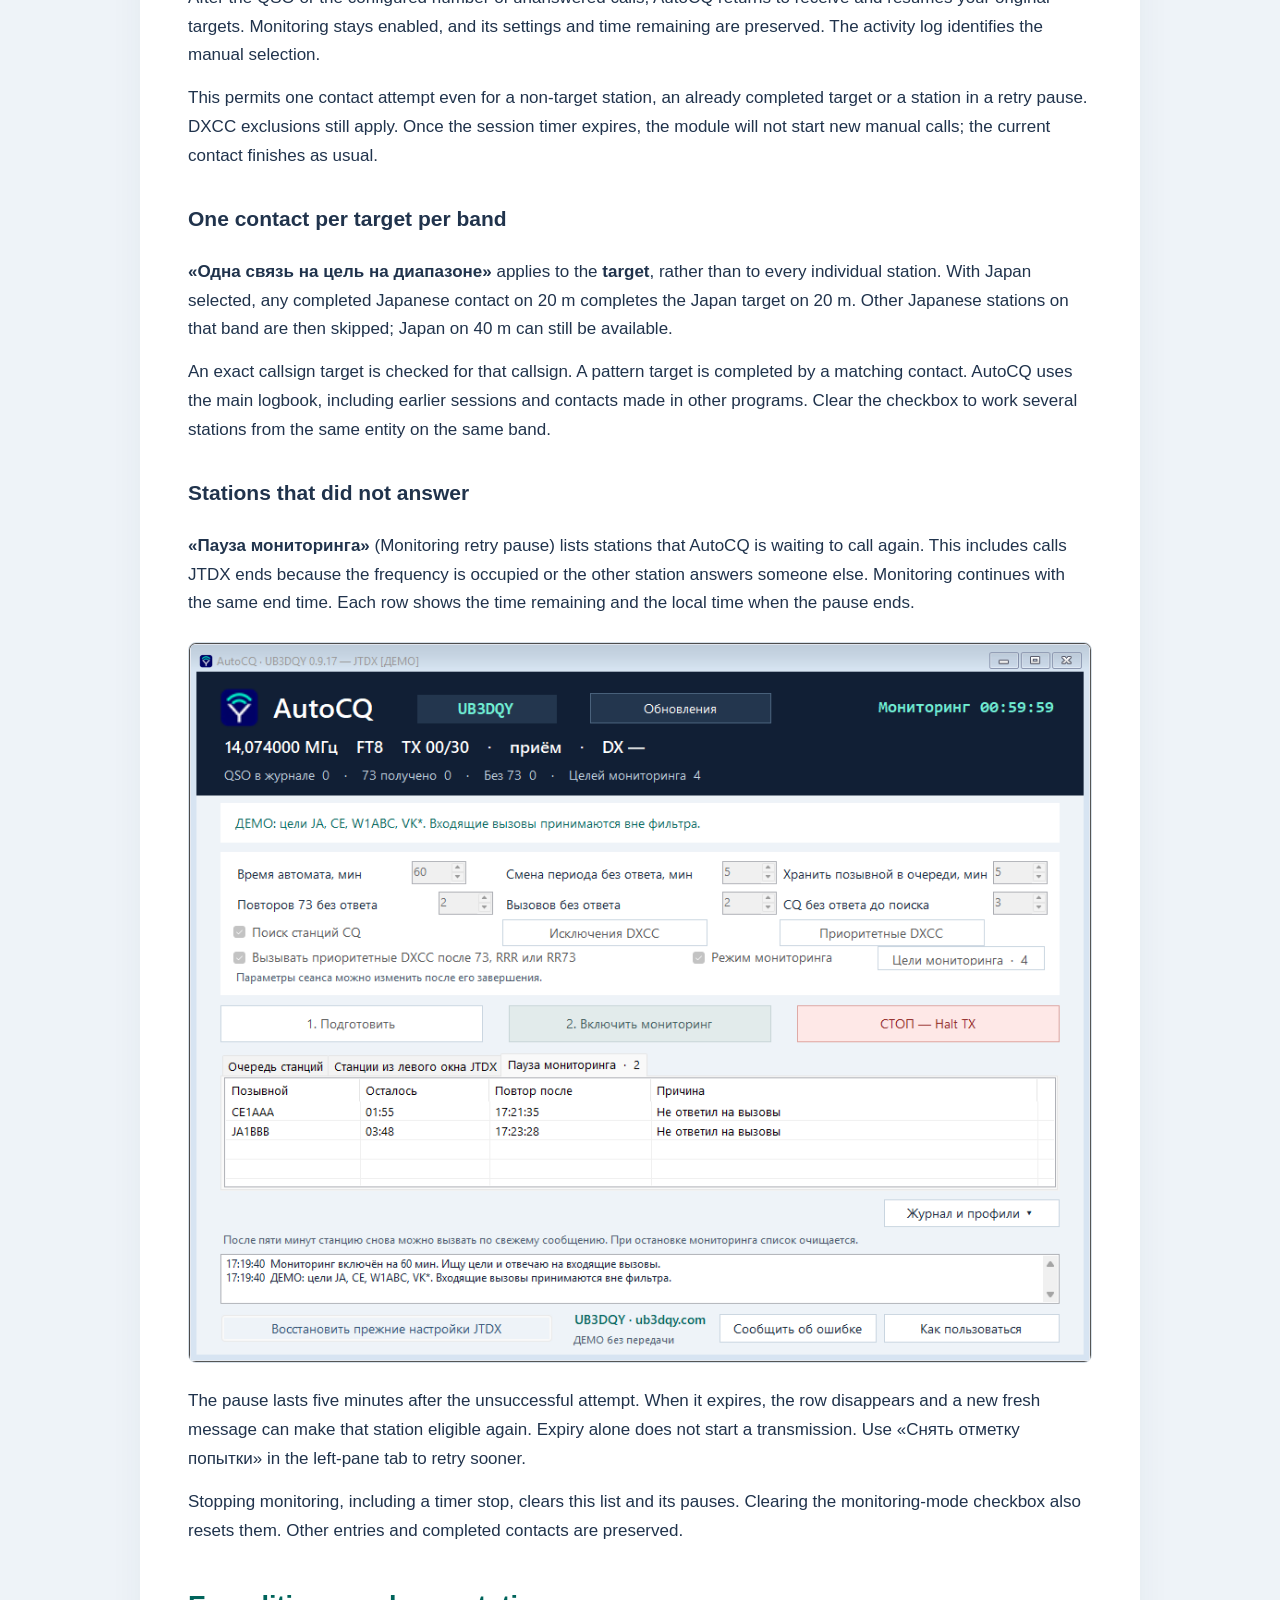
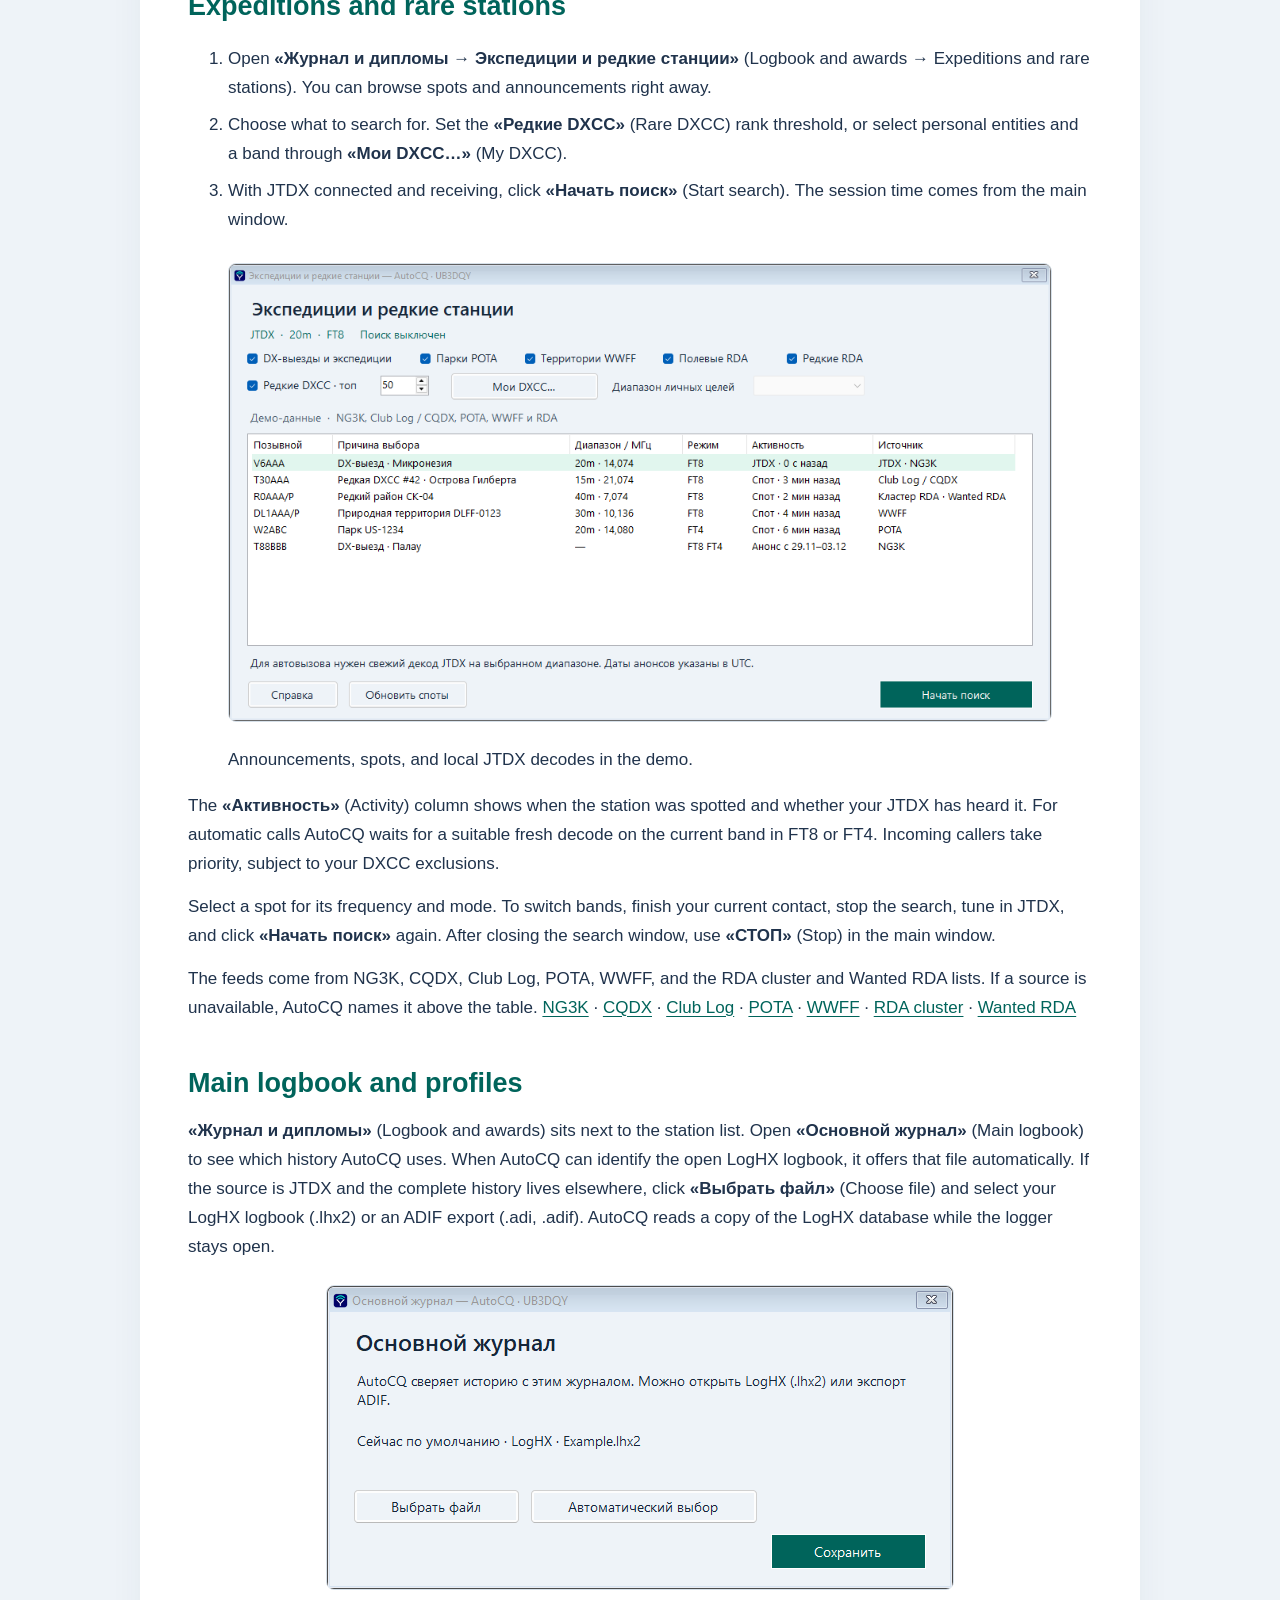
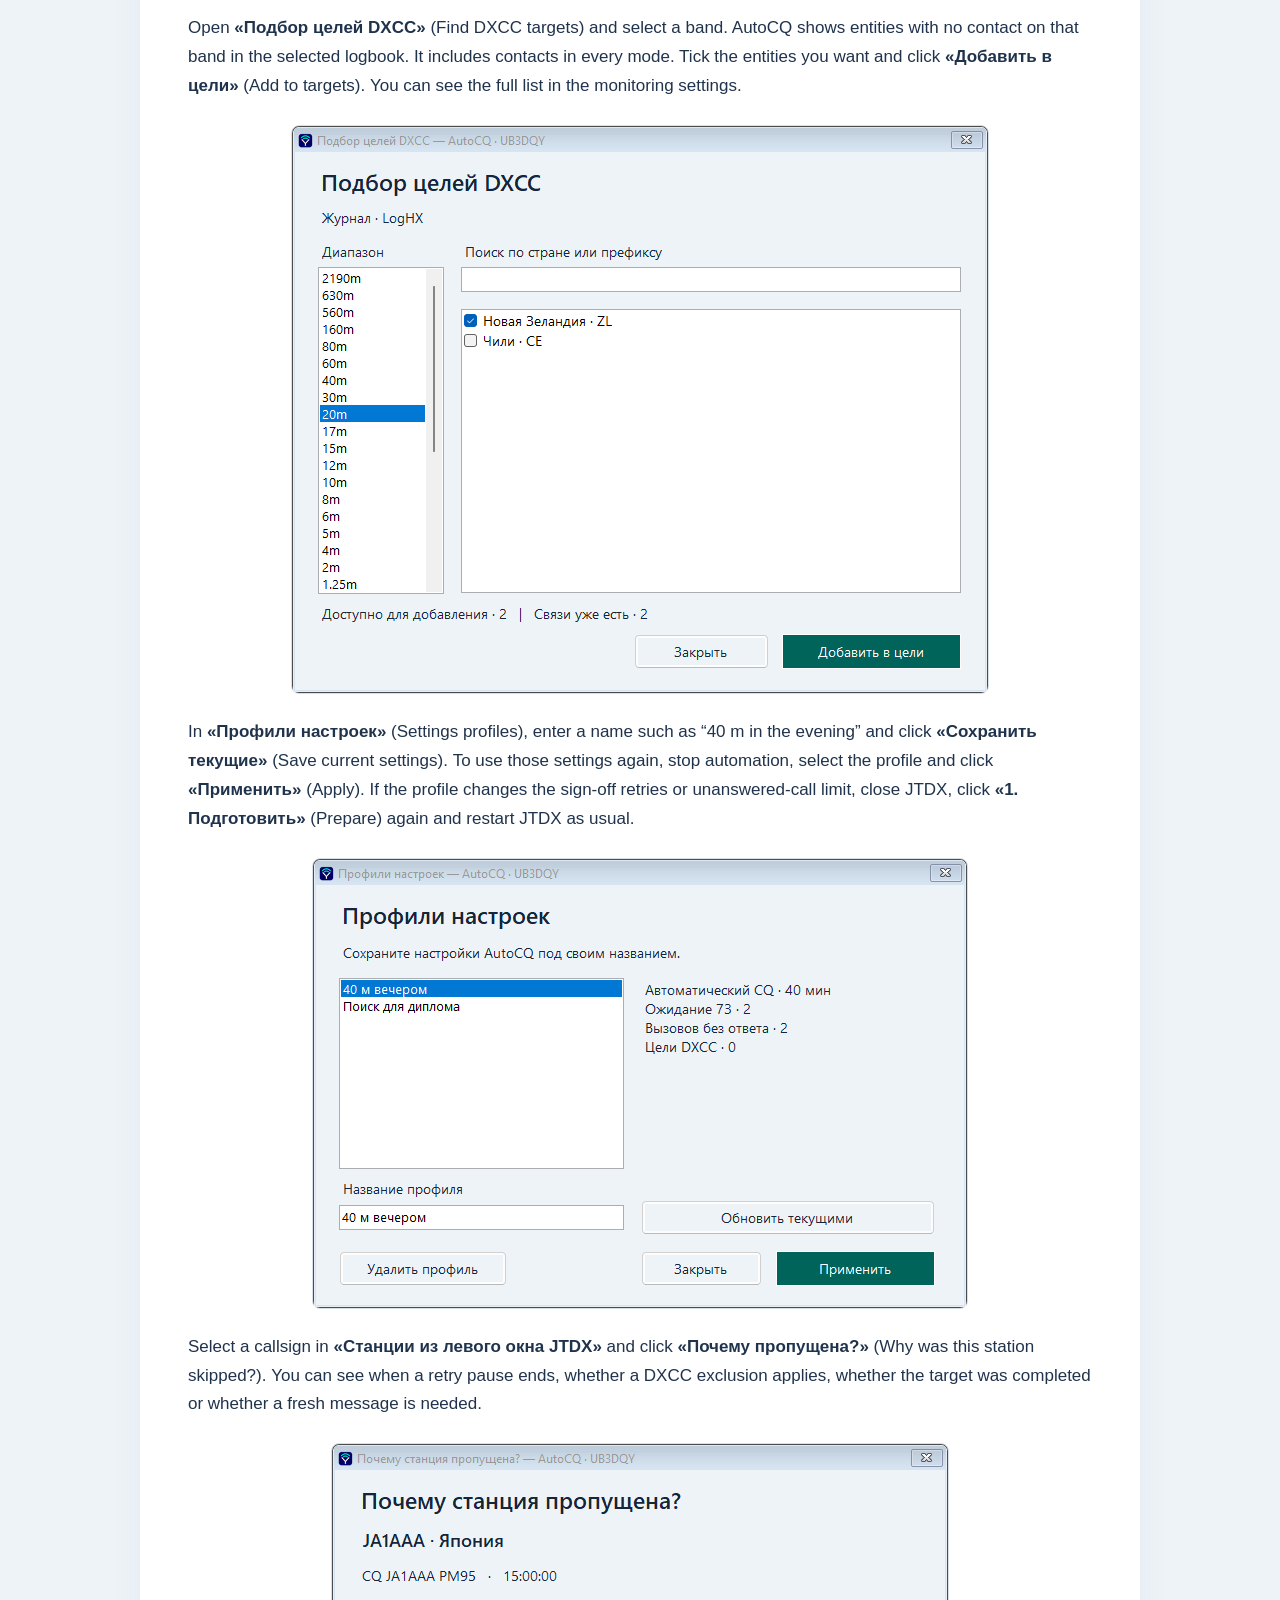
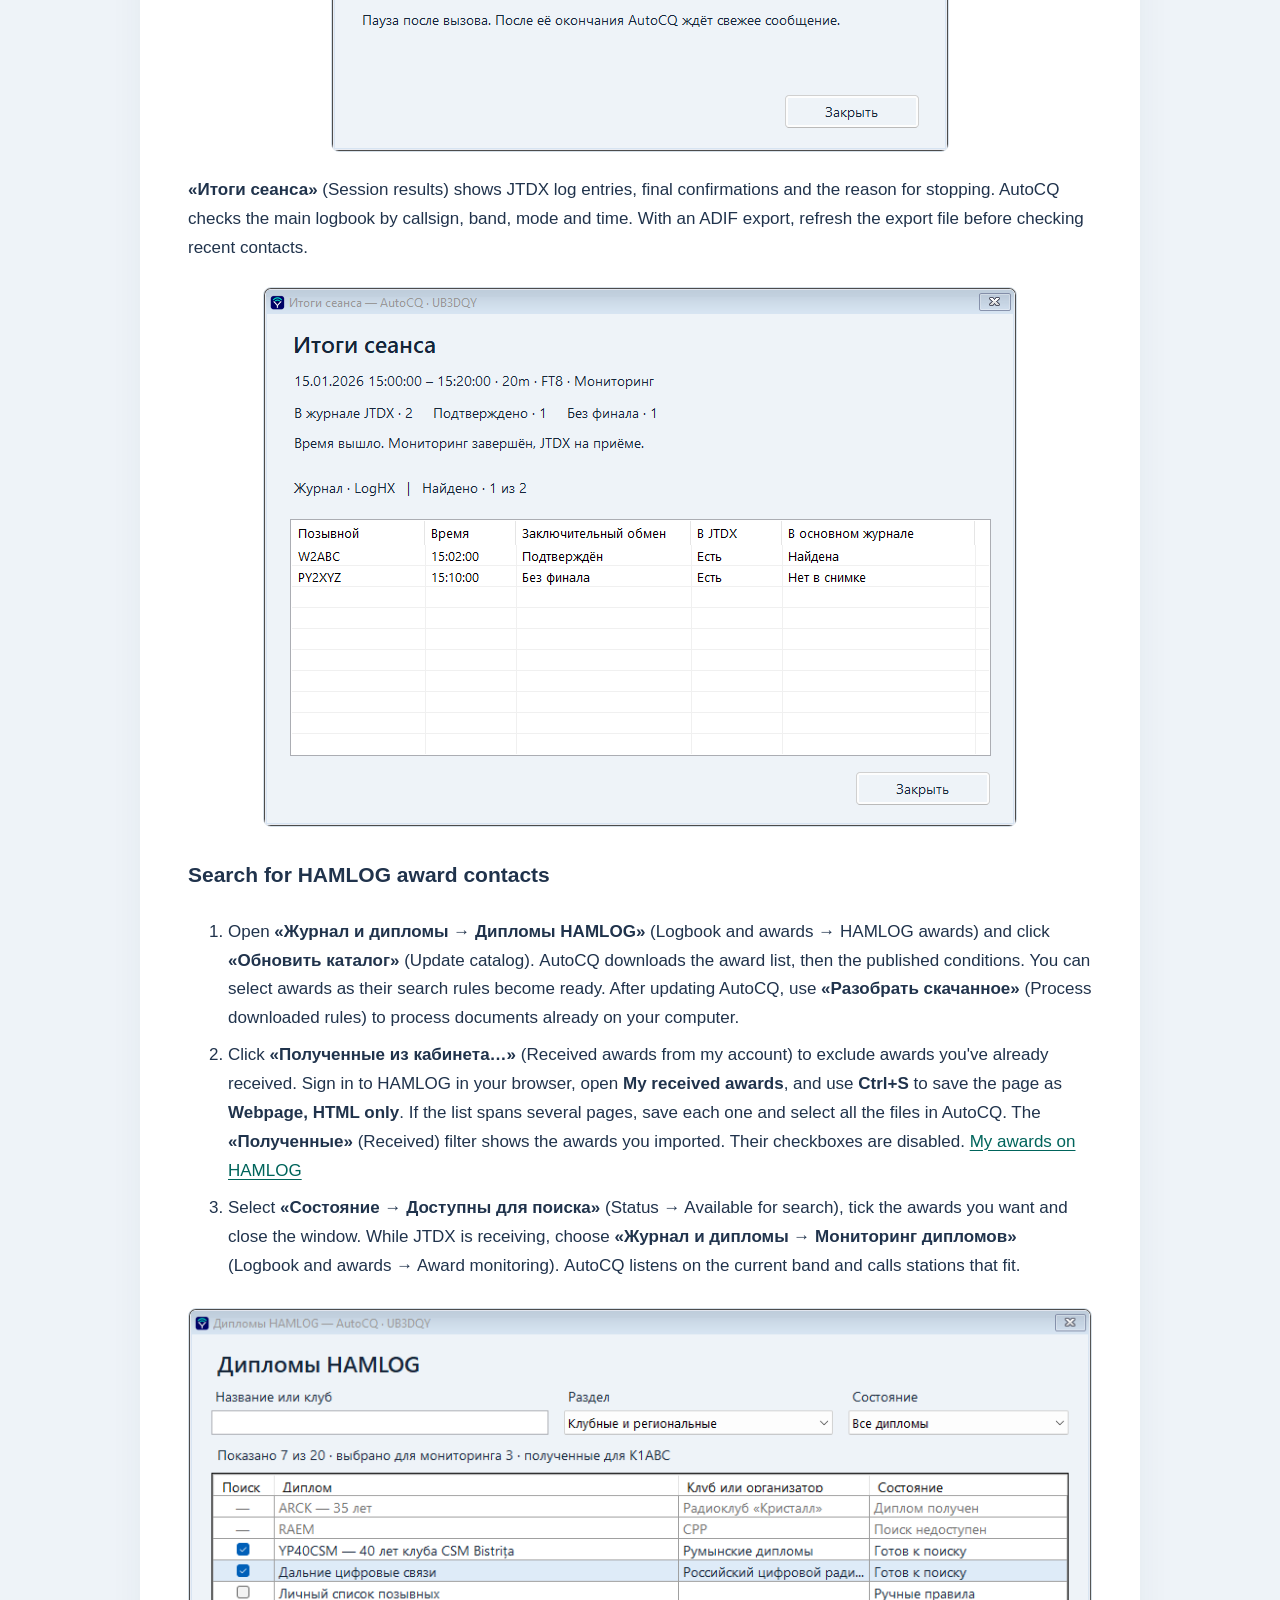
==== commit f2696f6f: "Add DX expedition and rare station monitoring" ====
--- a/docs/user-guide.en.html
+++ b/docs/user-guide.en.html
@@ -78,6 +78,16 @@
 <p><img loading="lazy" src="monitor-timeouts-demo.png" alt="Time remaining before a station can be called again"></p>
 <p>The pause lasts five minutes after the unsuccessful attempt. When it expires, the row disappears and a new fresh message can make that station eligible again. Expiry alone does not start a transmission. Use «Снять отметку попытки» in the left-pane tab to retry sooner.</p>
 <p>Stopping monitoring, including a timer stop, clears this list and its pauses. Clearing the monitoring-mode checkbox also resets them. Other entries and completed contacts are preserved.</p>
+<h2 id="expeditions">Expeditions and rare stations</h2>
+<ol>
+<li>Open <strong>«Журнал и дипломы → Экспедиции и редкие станции»</strong> (Logbook and awards → Expeditions and rare stations). You can browse spots and announcements right away.</li>
+<li>Choose what to search for. Set the <strong>«Редкие DXCC»</strong> (Rare DXCC) rank threshold, or select personal entities and a band through <strong>«Мои DXCC…»</strong> (My DXCC).</li>
+<li>With JTDX connected and receiving, click <strong>«Начать поиск»</strong> (Start search). The session time comes from the main window.</li>
+</ol>
+<figure><img src="expeditions-demo.png" alt="Expedition and rare station search window"><figcaption>Announcements, spots, and local JTDX decodes in the demo.</figcaption></figure>
+<p>The <strong>«Активность»</strong> (Activity) column shows when the station was spotted and whether your JTDX has heard it. For automatic calls AutoCQ waits for a suitable fresh decode on the current band in FT8 or FT4. Incoming callers take priority, subject to your DXCC exclusions.</p>
+<p>Select a spot for its frequency and mode. To switch bands, finish your current contact, stop the search, tune in JTDX, and click <strong>«Начать поиск»</strong> again. After closing the search window, use <strong>«СТОП»</strong> (Stop) in the main window.</p>
+<p>The feeds come from NG3K, CQDX, Club Log, POTA, WWFF, and the RDA cluster and Wanted RDA lists. If a source is unavailable, AutoCQ names it above the table. <a href="https://www.ng3k.com/Misc/adxoplain.html">NG3K</a> · <a href="https://cqdx.io/api/docs">CQDX</a> · <a href="https://clublog.org/mostwanted.php">Club Log</a> · <a href="https://pota.app/">POTA</a> · <a href="https://spots.wwff.co/info">WWFF</a> · <a href="https://rdaward.ru/?p=cluster">RDA cluster</a> · <a href="https://rdaward.ru/?p=rda_wtd">Wanted RDA</a></p>
 <h2>Main logbook and profiles</h2>
 <p><strong>«Журнал и дипломы»</strong> (Logbook and awards) sits next to the station list. Open <strong>«Основной журнал»</strong> (Main logbook) to see which history AutoCQ uses. When AutoCQ can identify the open LogHX logbook, it offers that file automatically. If the source is JTDX and the complete history lives elsewhere, click <strong>«Выбрать файл»</strong> (Choose file) and select your LogHX logbook (.lhx2) or an ADIF export (.adi, .adif). AutoCQ reads a copy of the LogHX database while the logger stays open.</p>
 <p><img loading="lazy" src="logbook-source-demo.png" alt="Choosing the main logbook"></p>
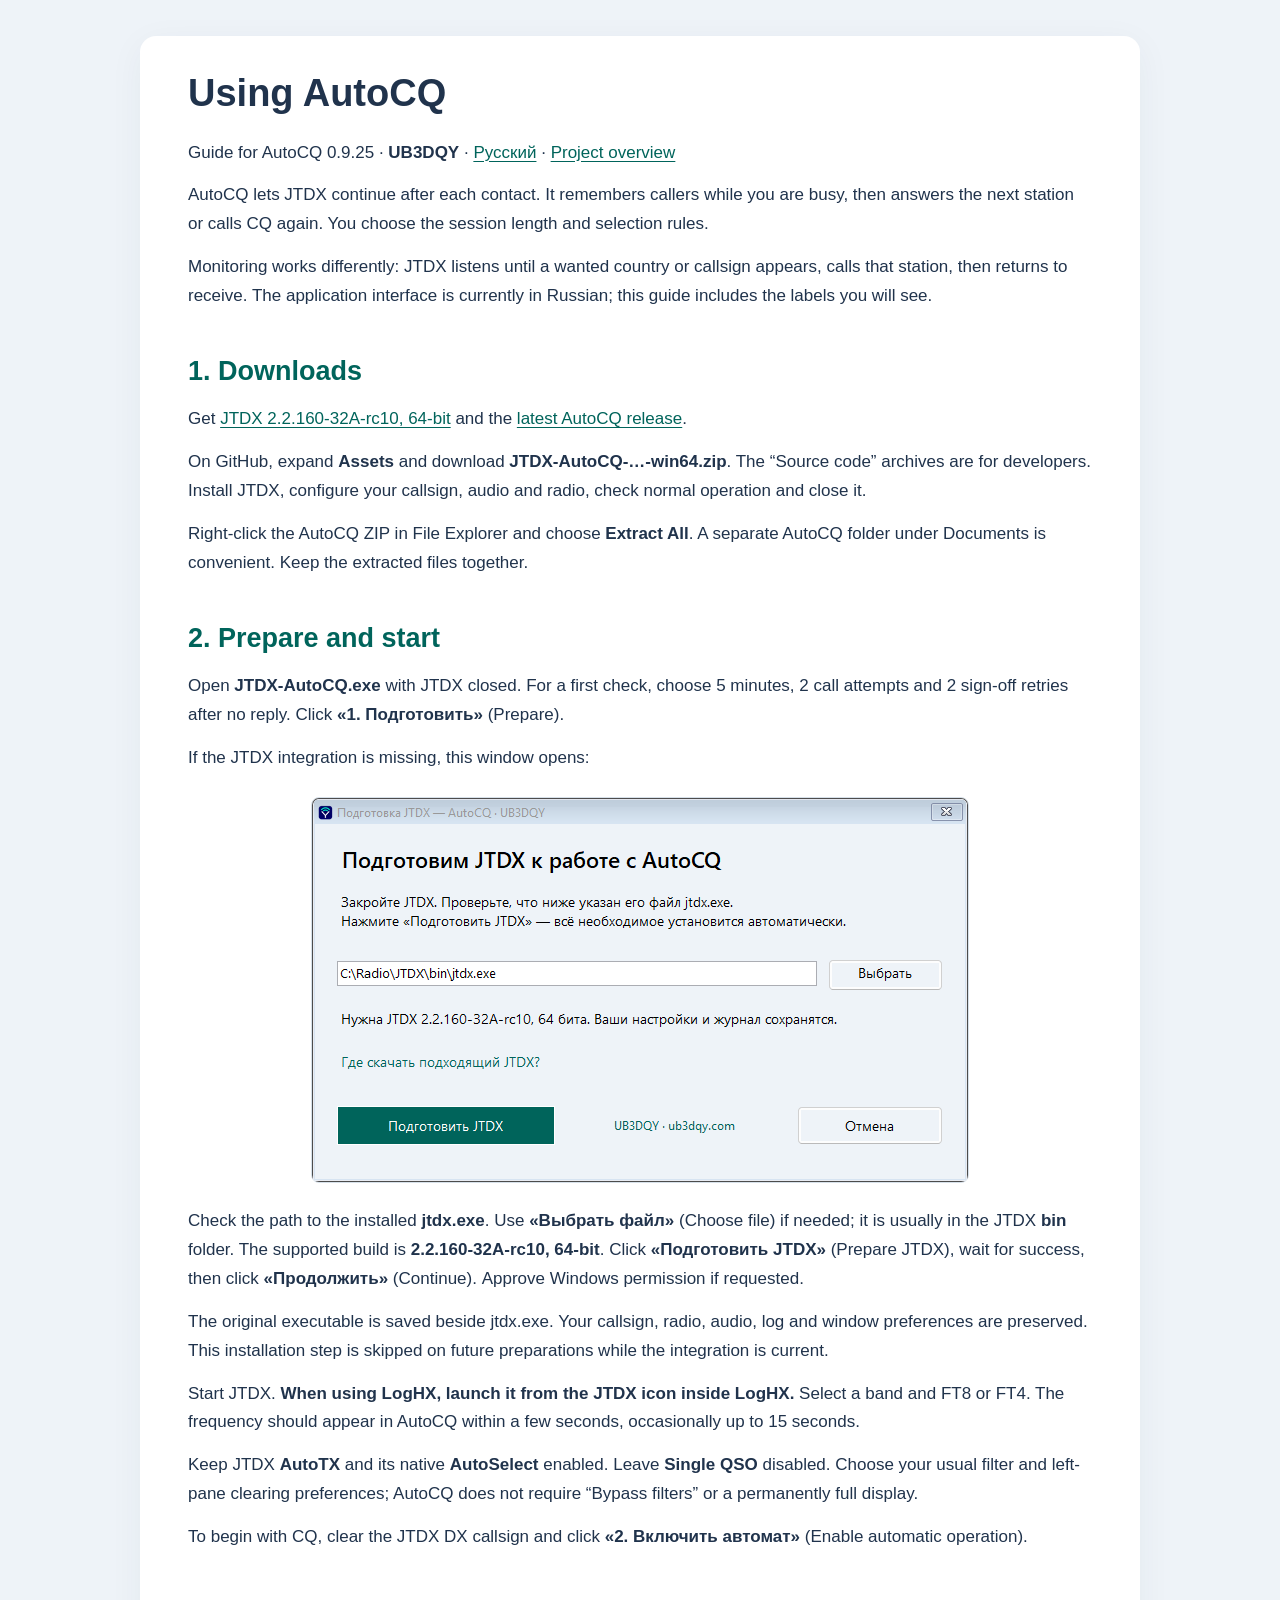
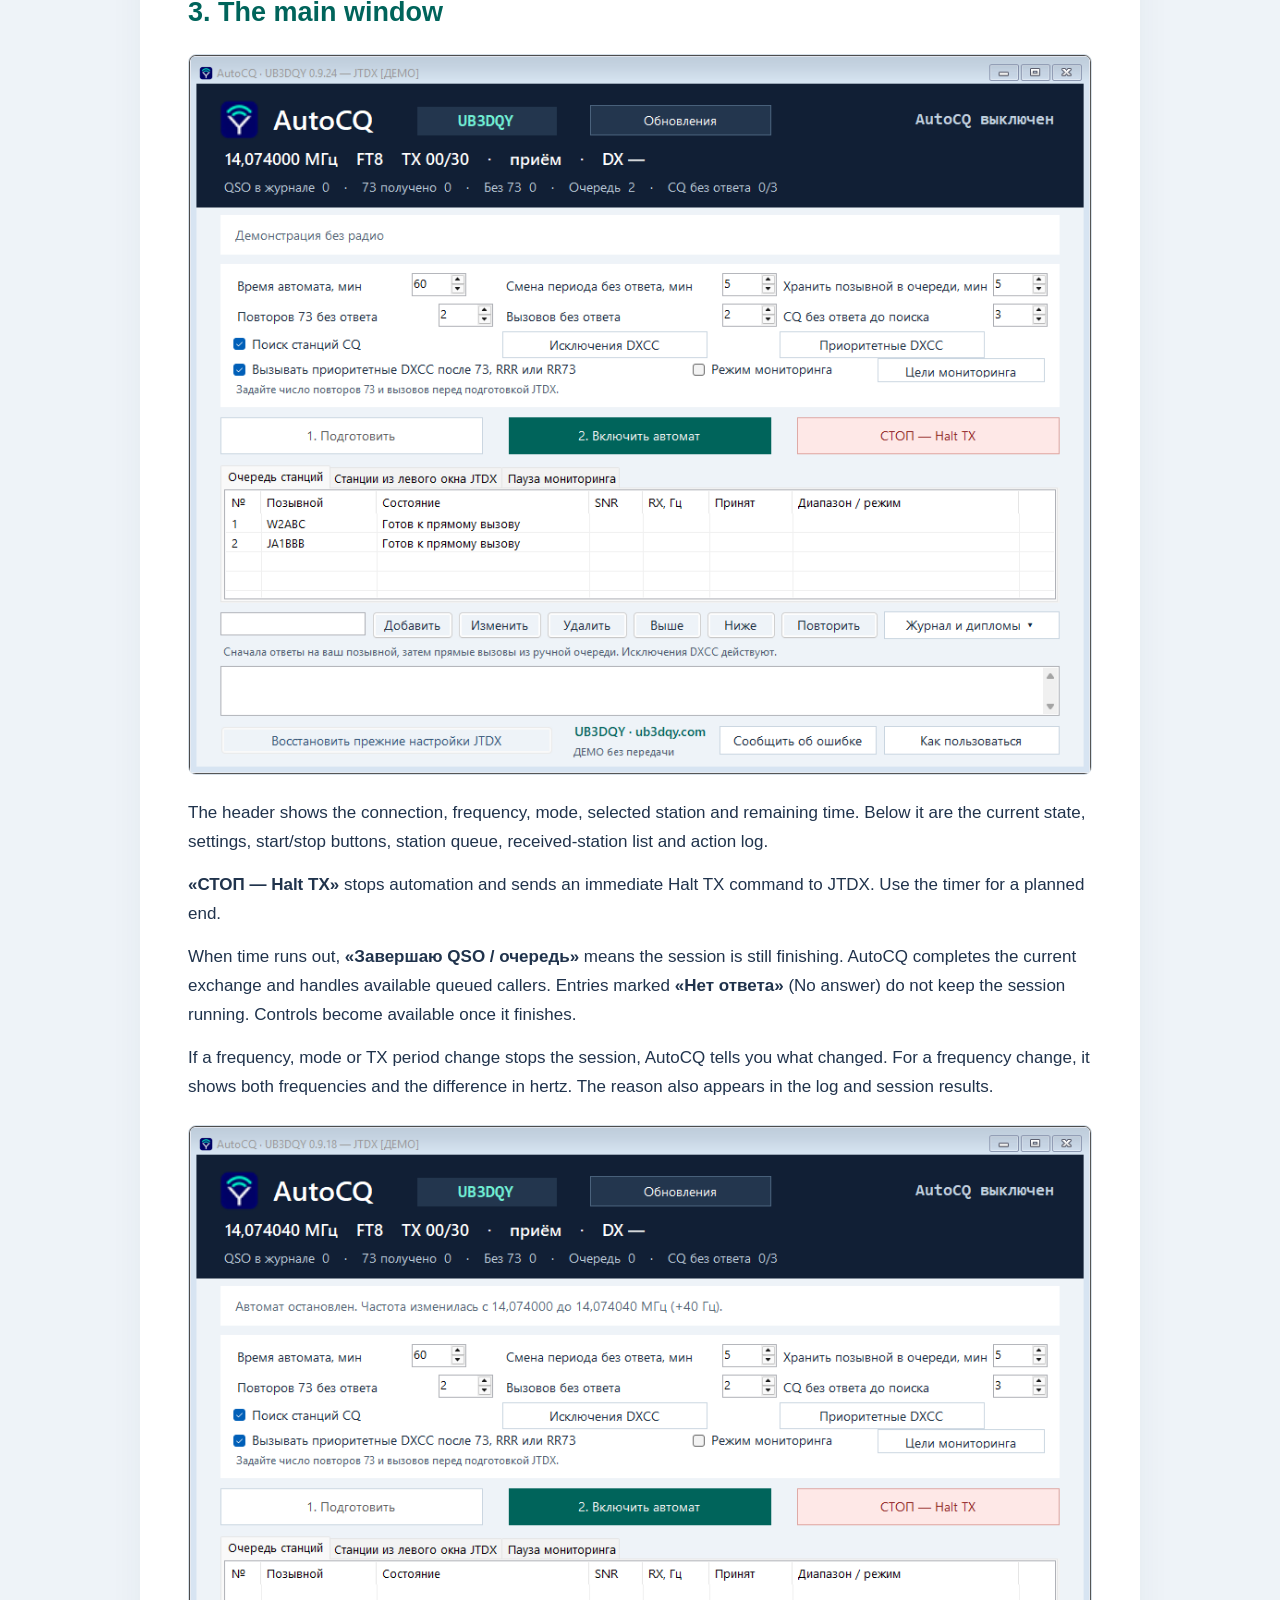
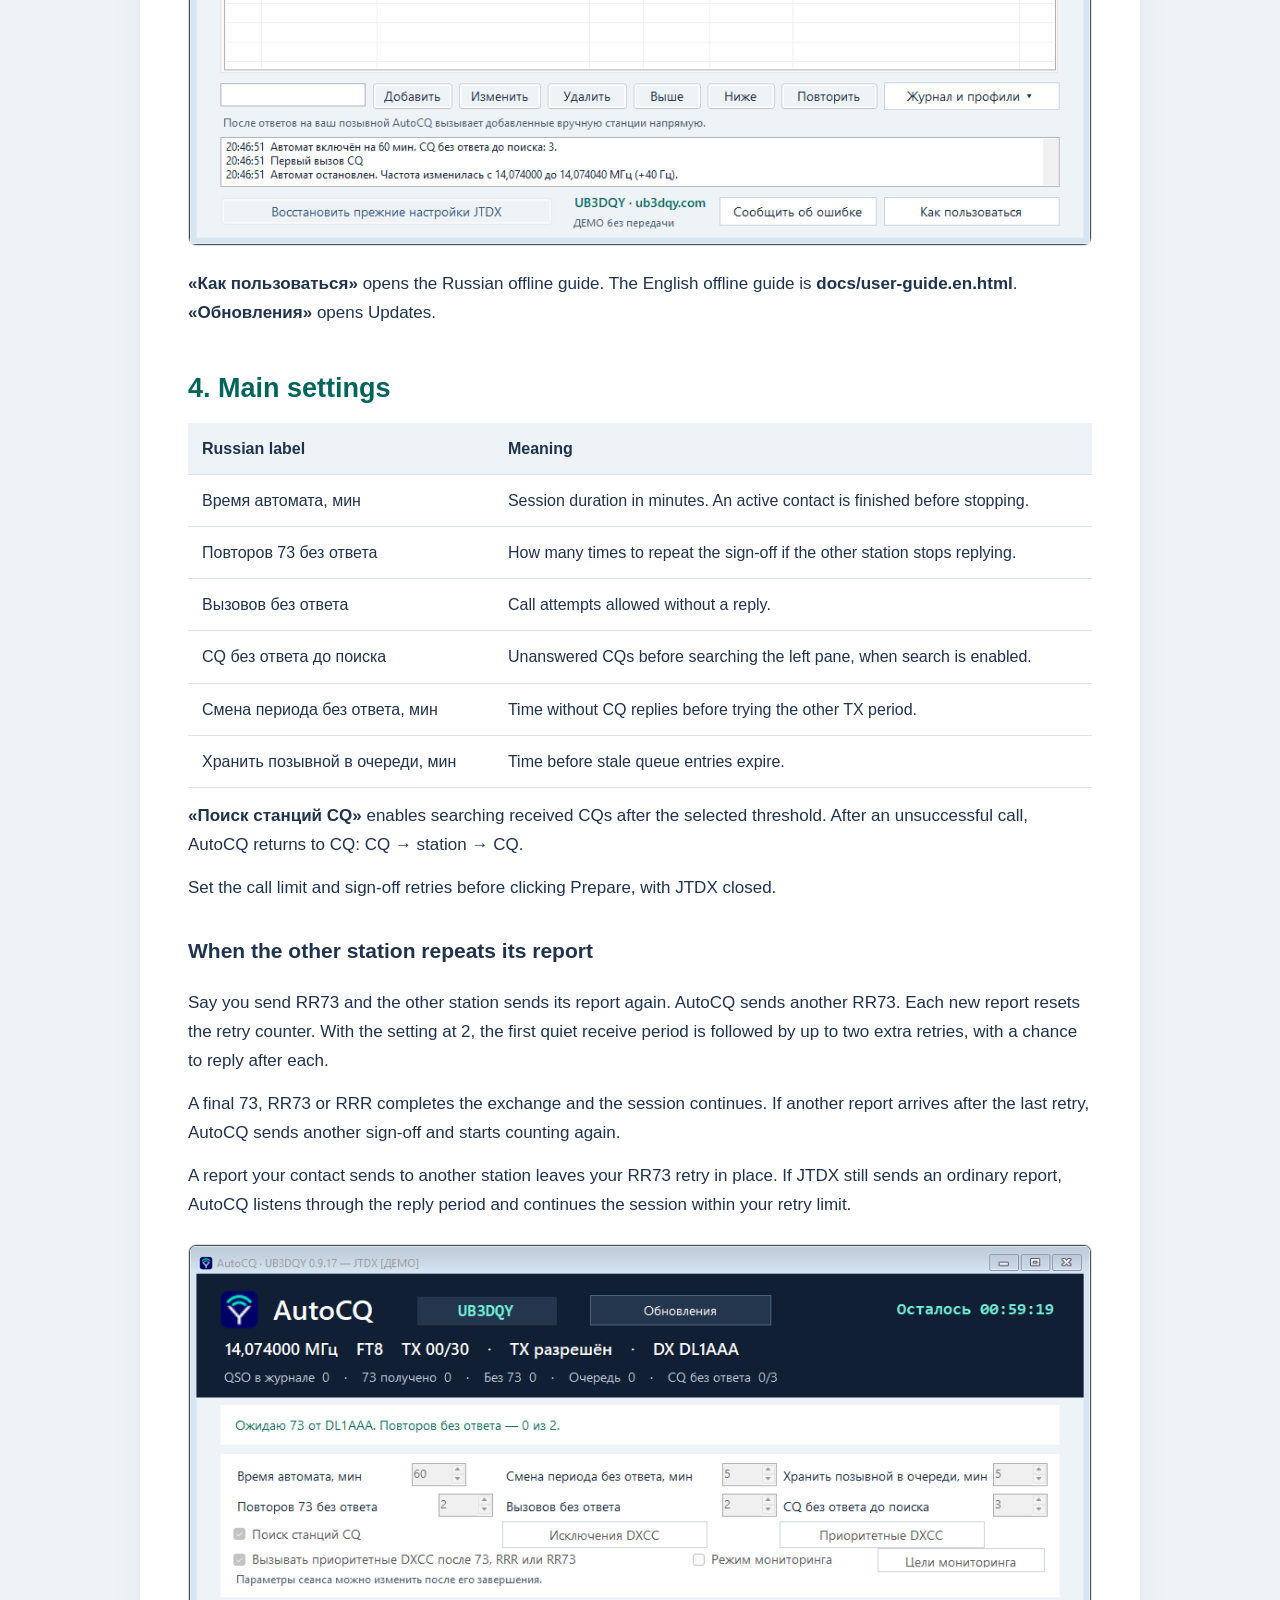
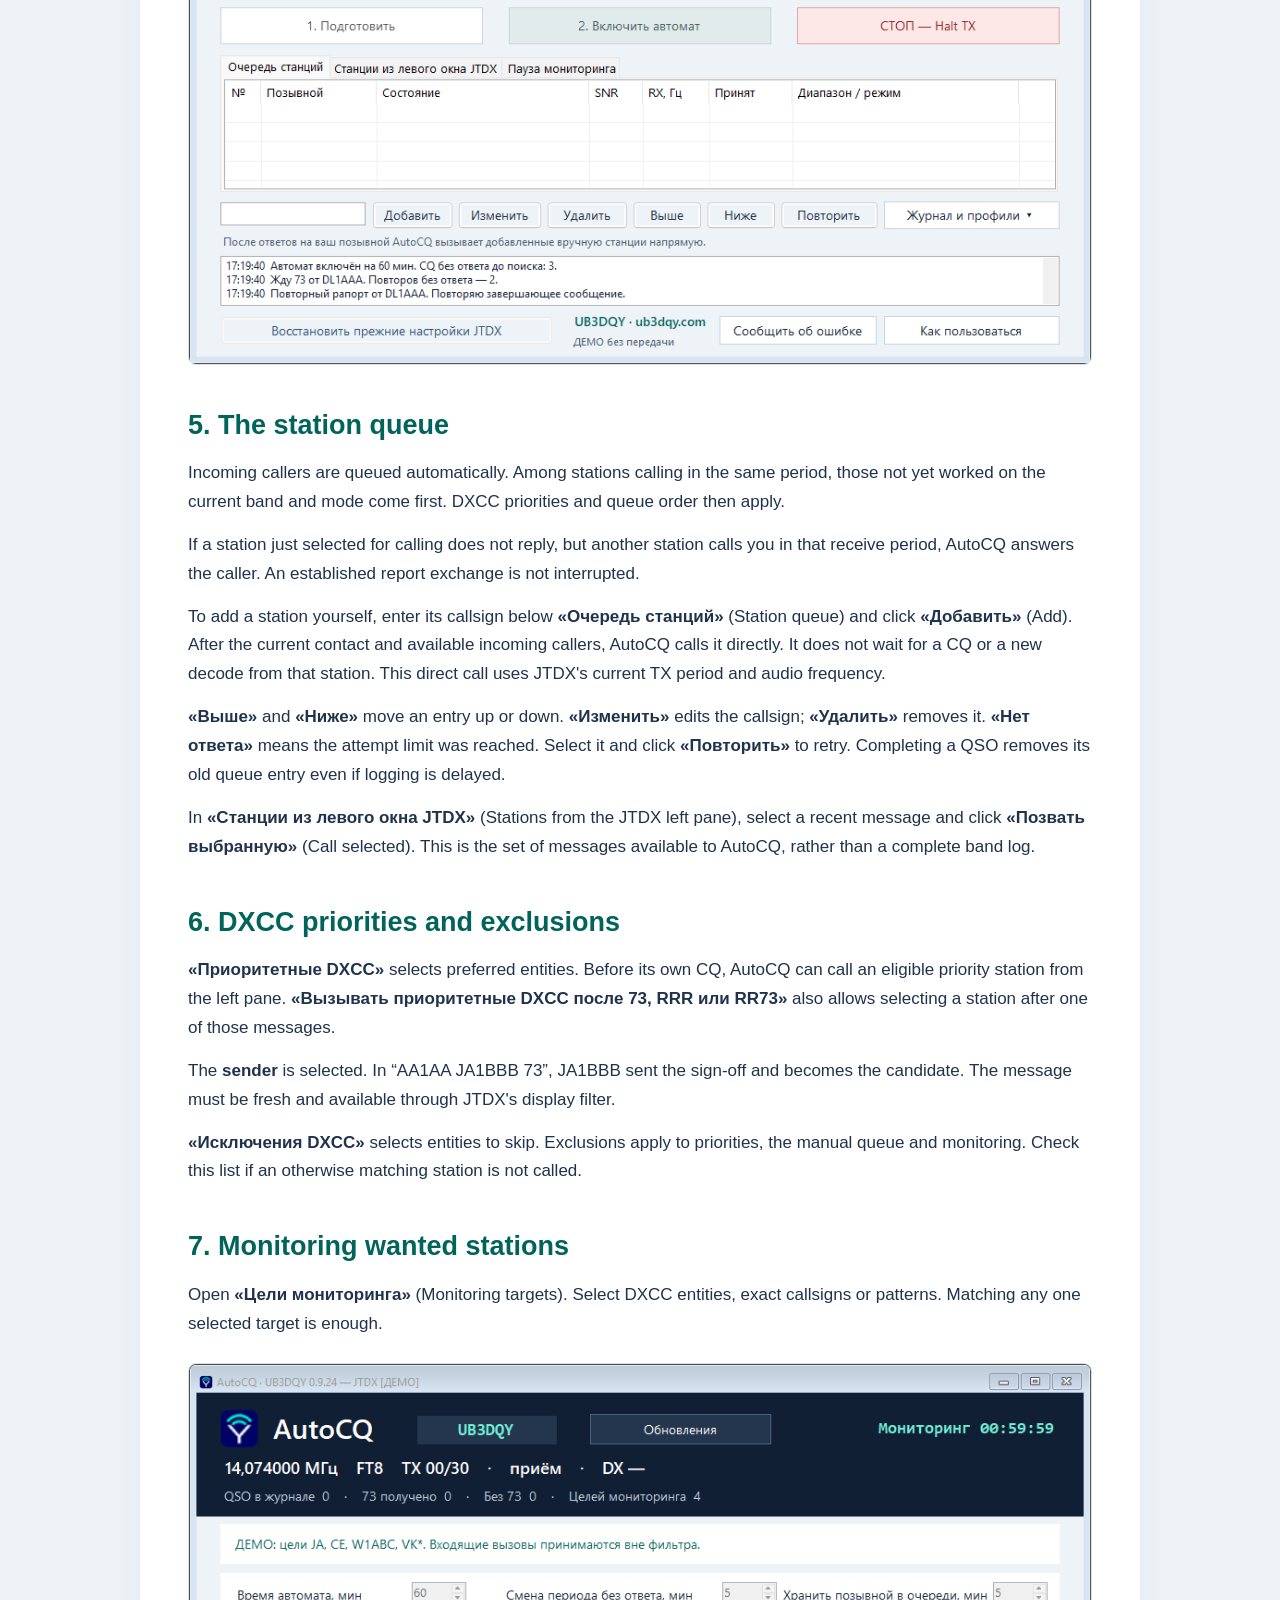
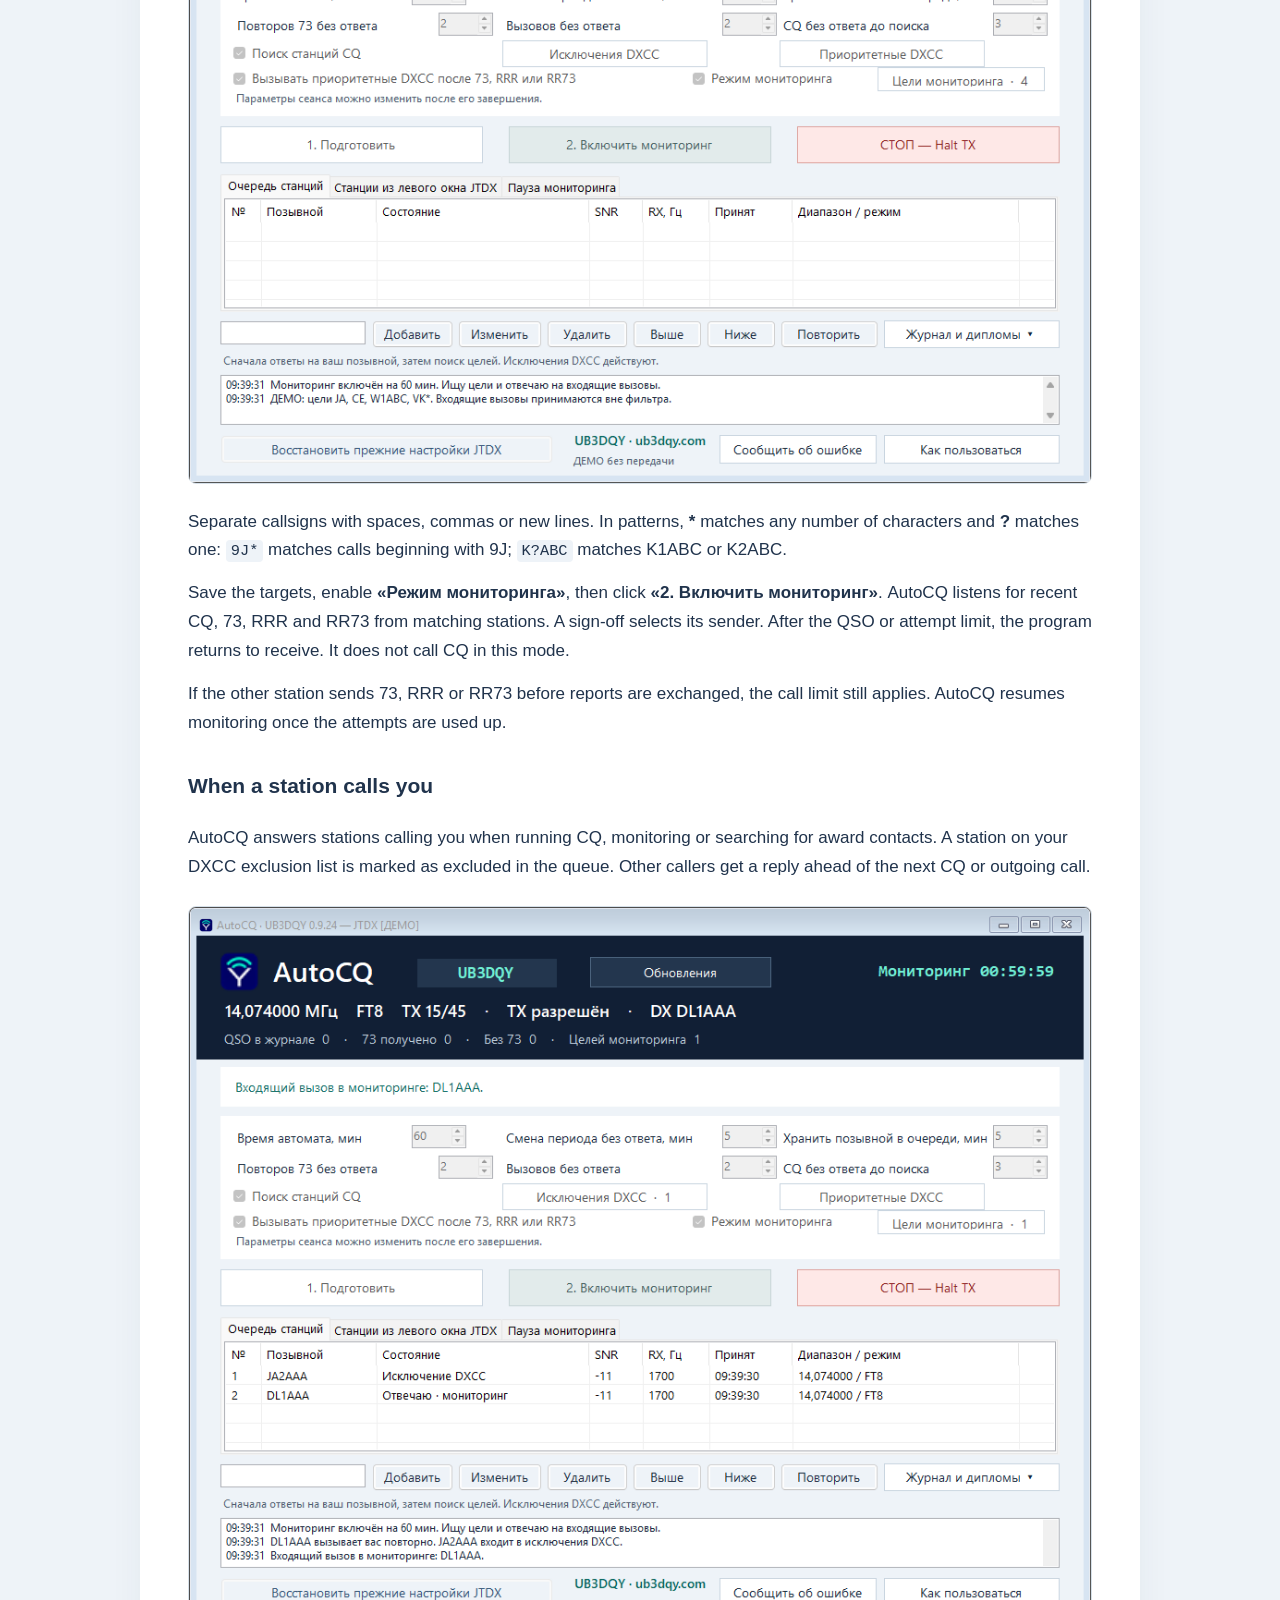
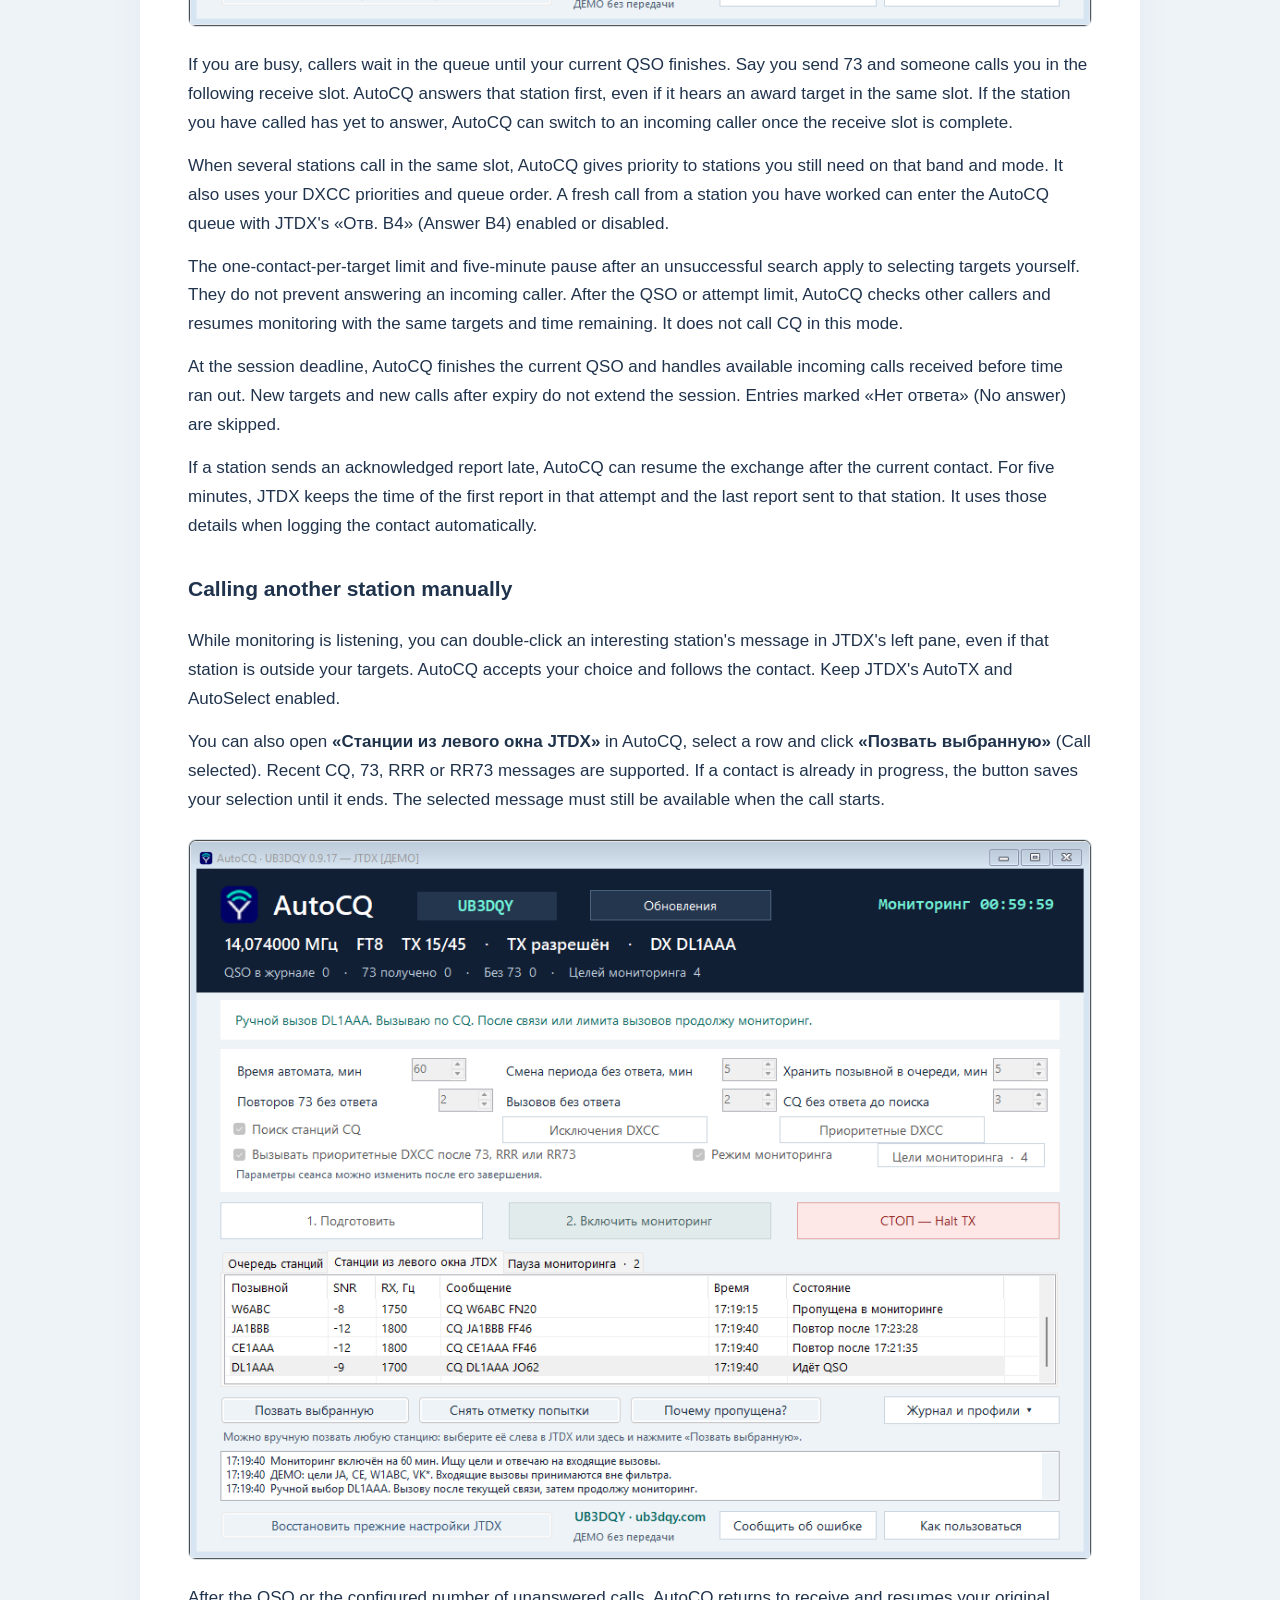
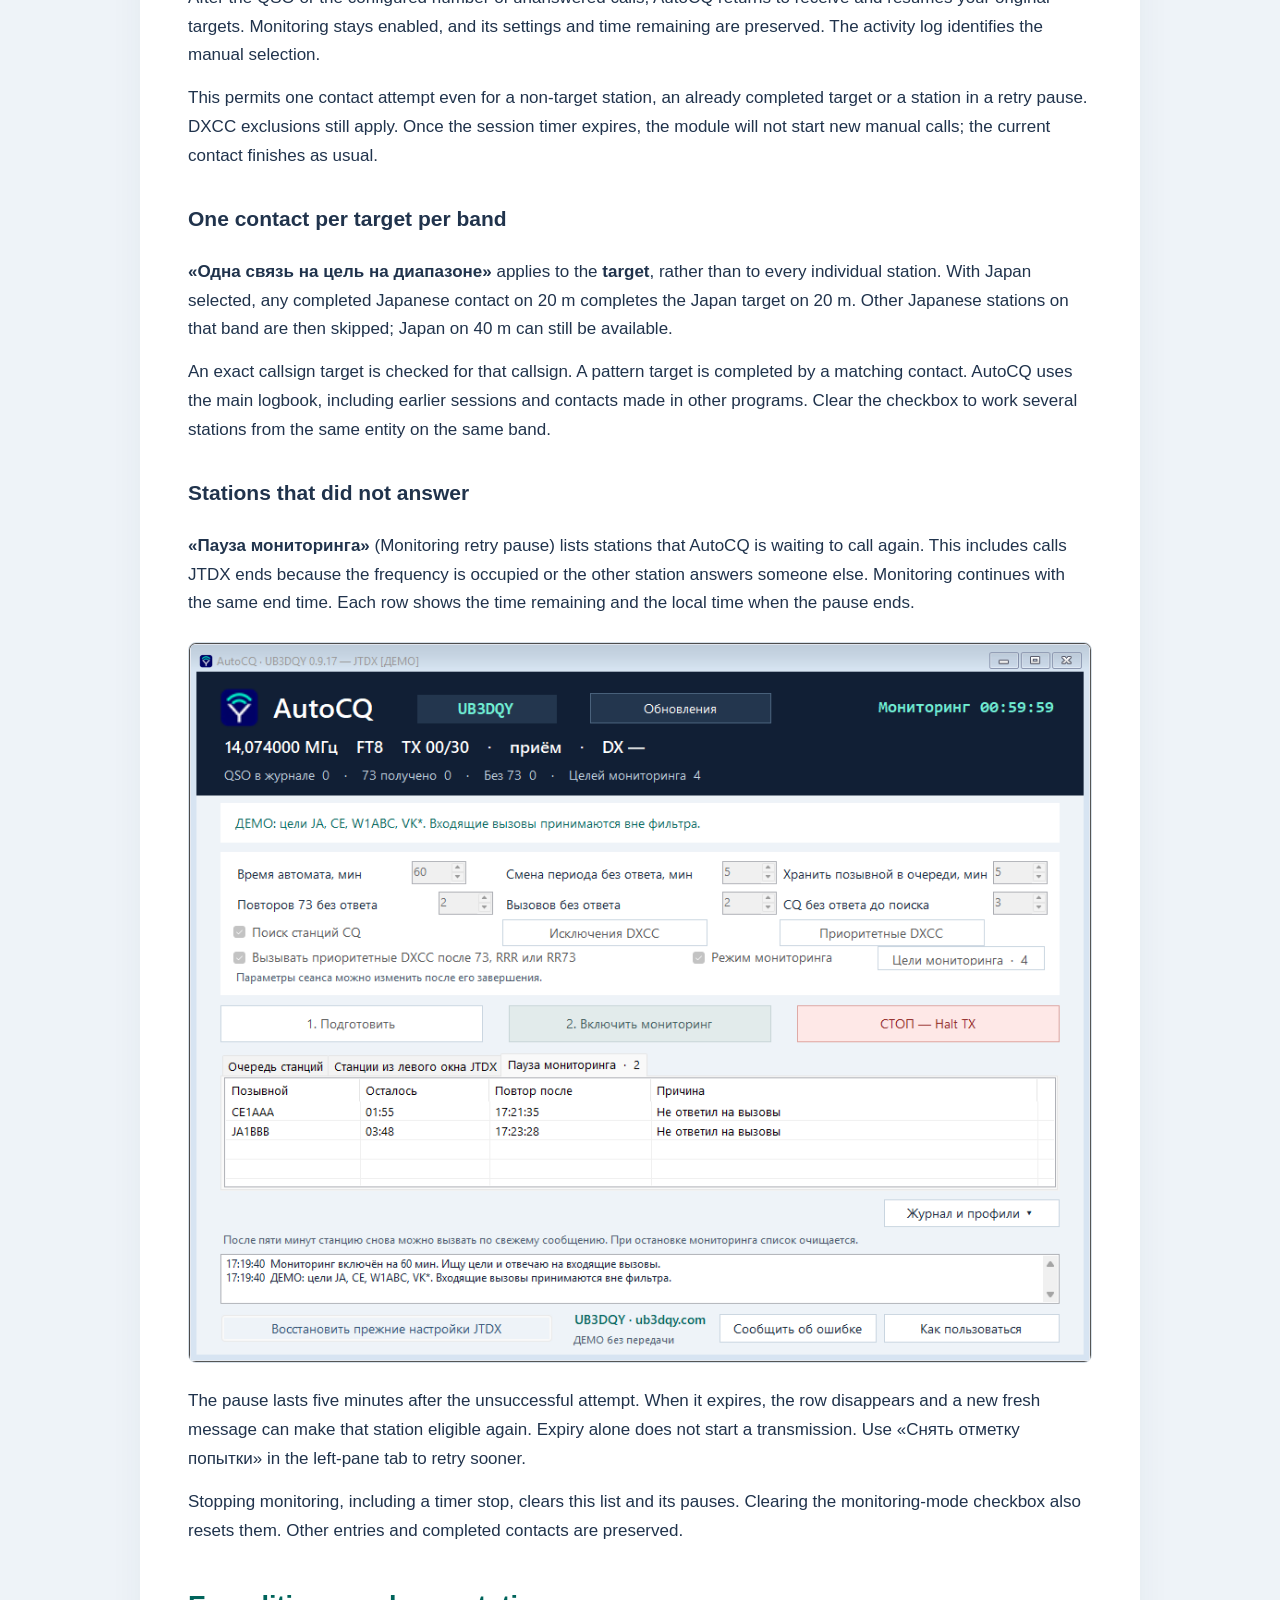
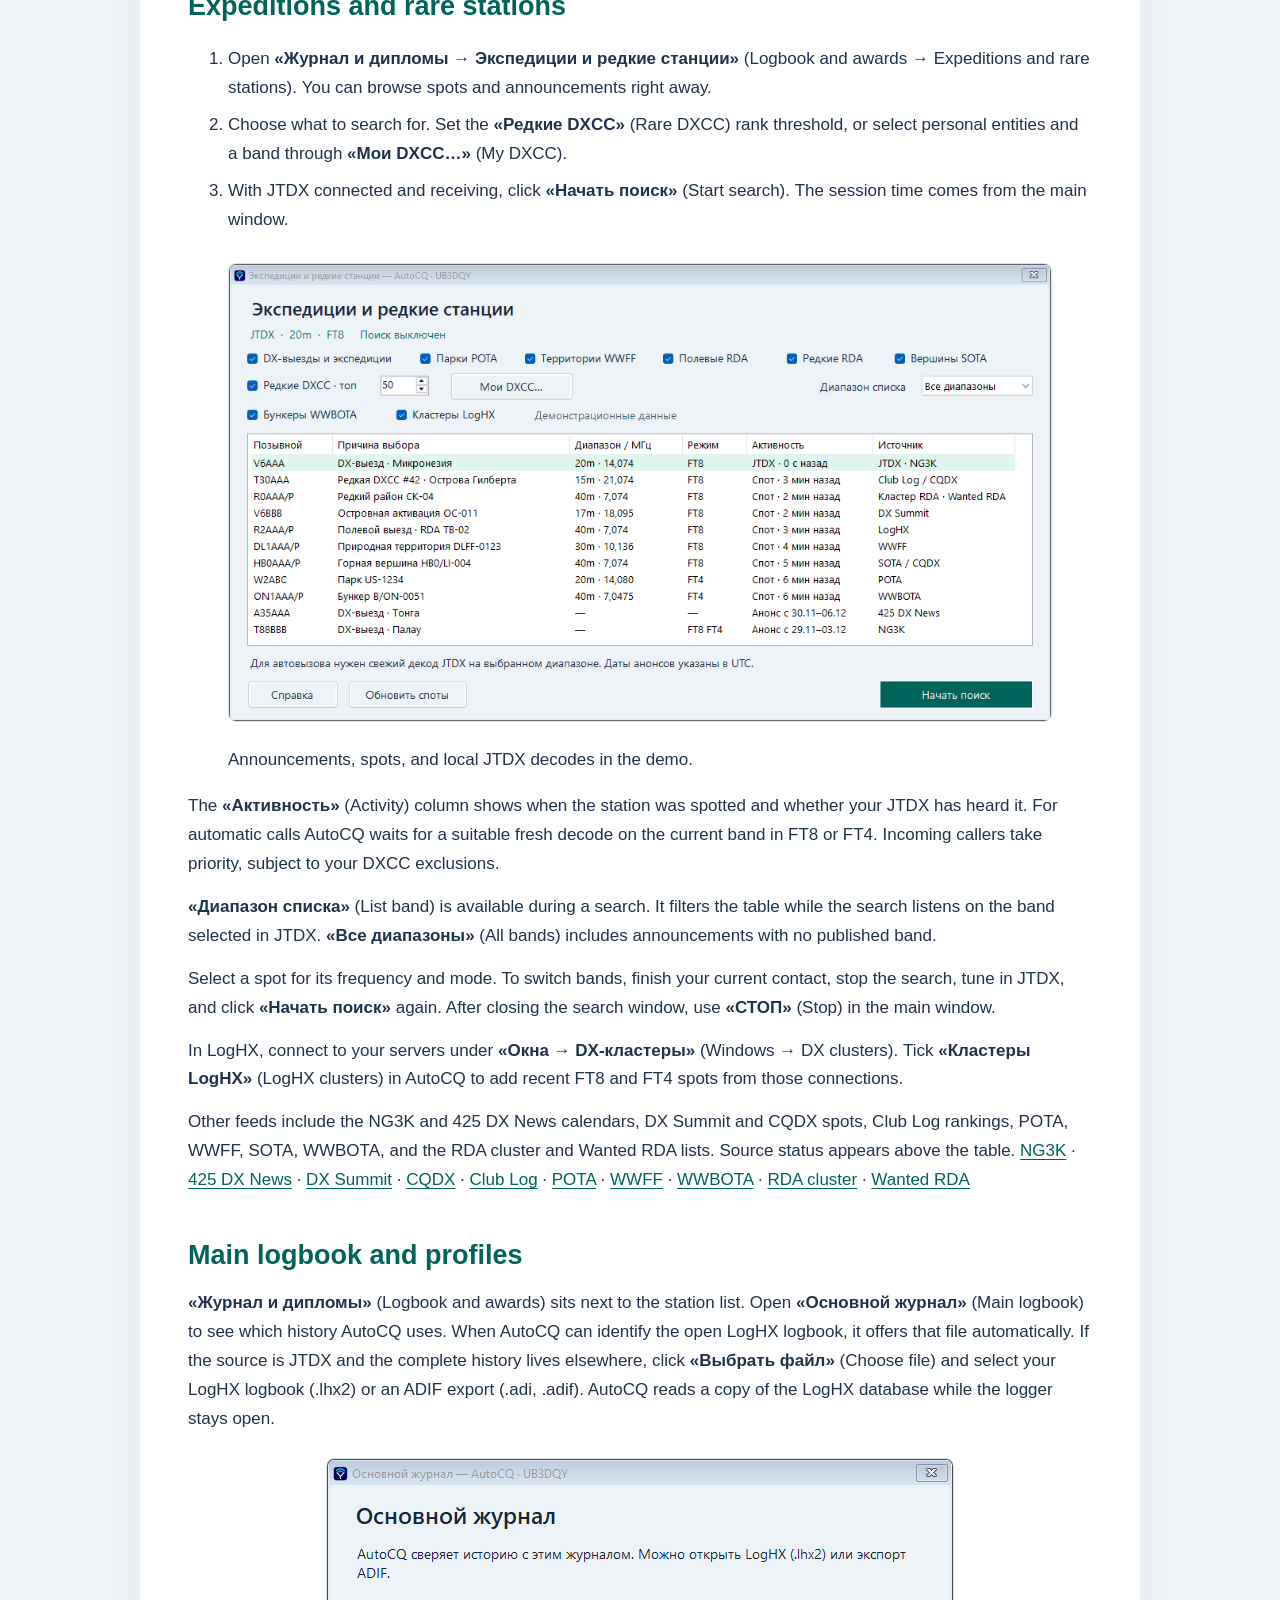
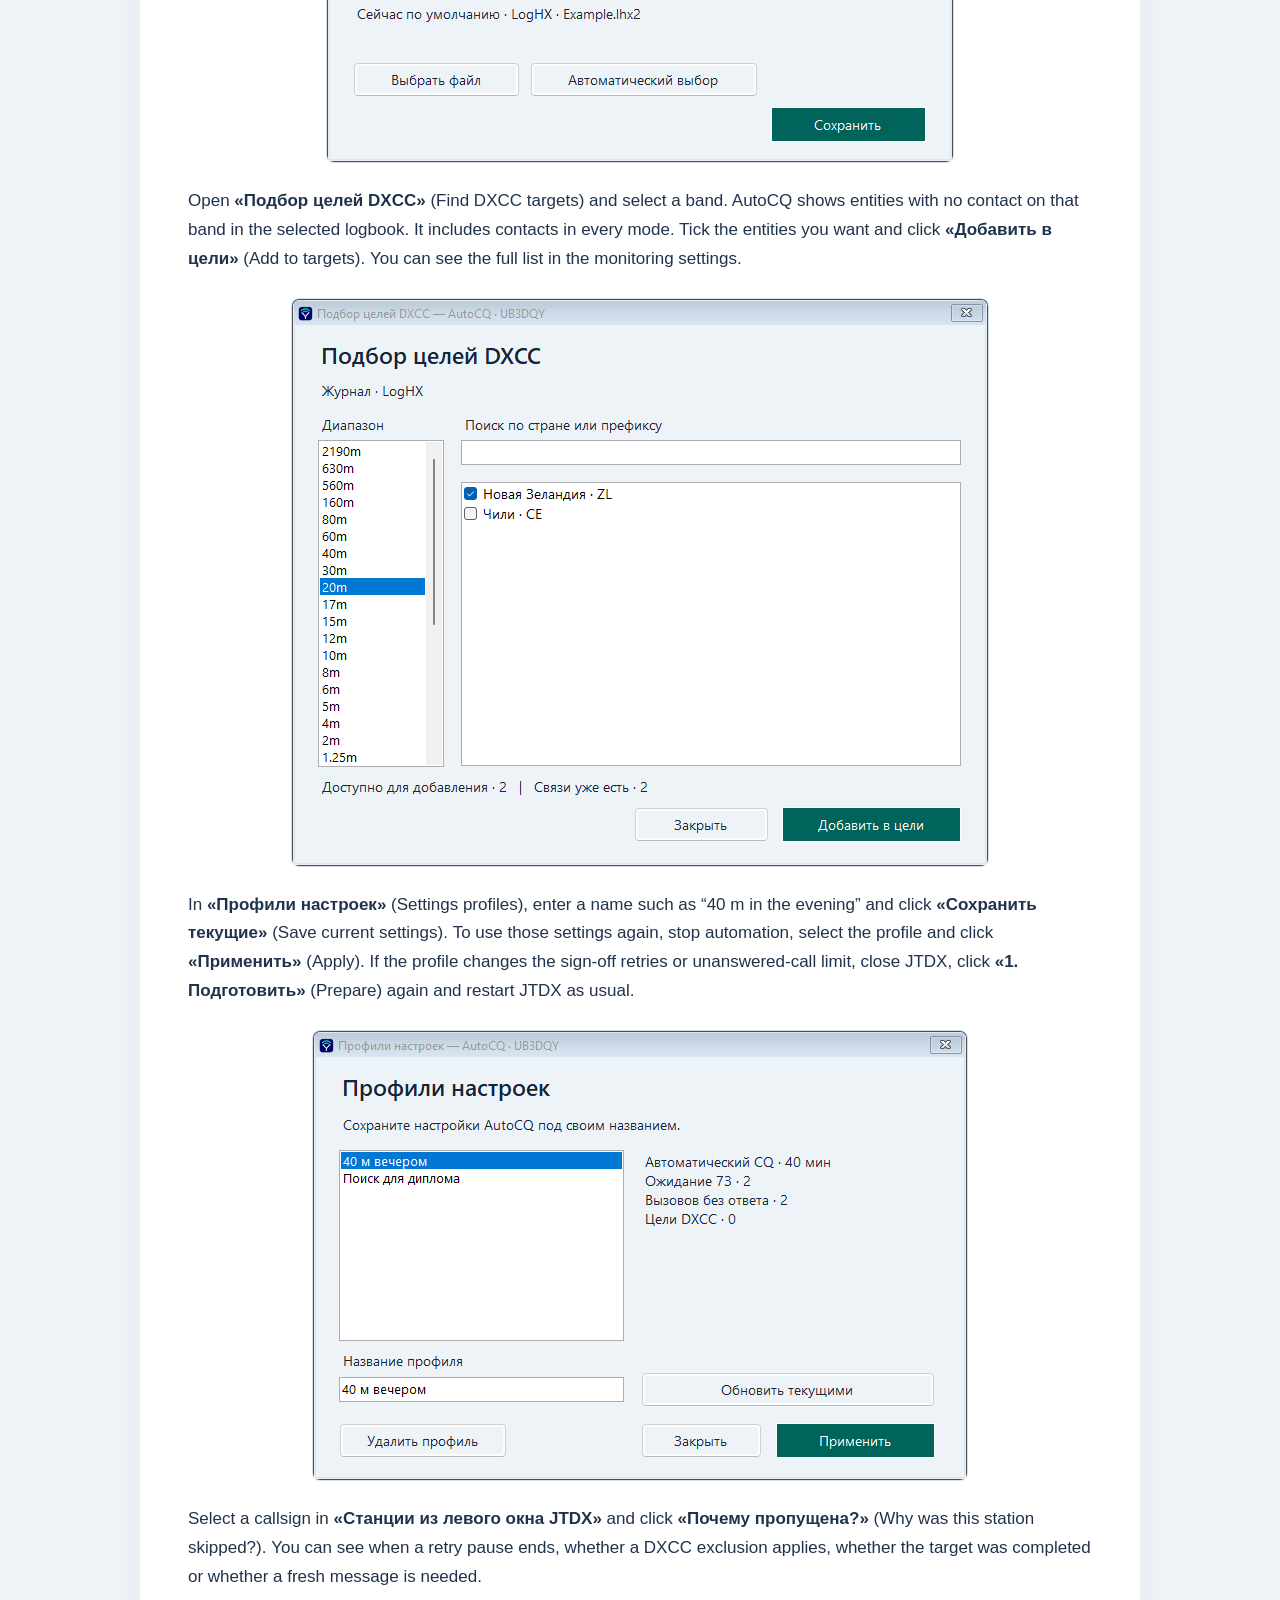
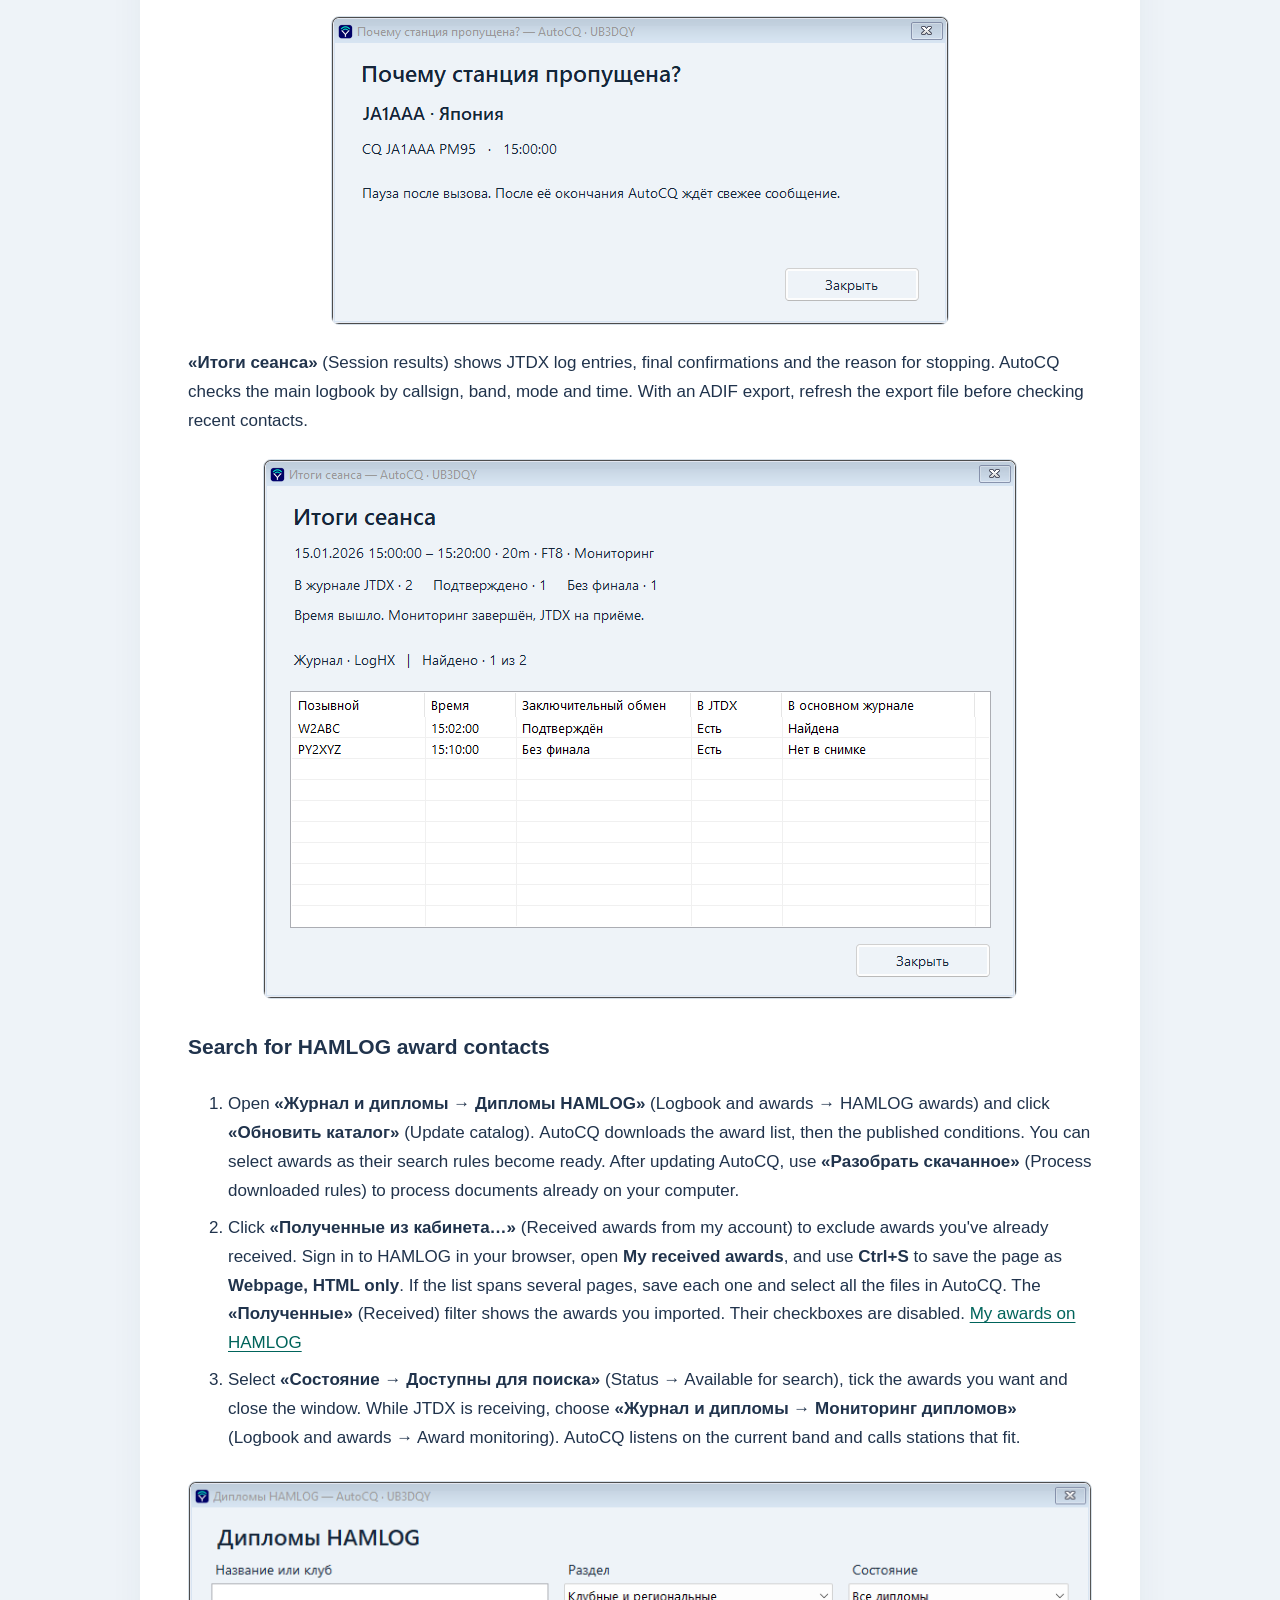
==== commit baf5d854: "Preserve expedition scrolling and add LogHX and DX feeds" ====
--- a/docs/user-guide.en.html
+++ b/docs/user-guide.en.html
@@ -86,8 +86,10 @@
 </ol>
 <figure><img src="expeditions-demo.png" alt="Expedition and rare station search window"><figcaption>Announcements, spots, and local JTDX decodes in the demo.</figcaption></figure>
 <p>The <strong>«Активность»</strong> (Activity) column shows when the station was spotted and whether your JTDX has heard it. For automatic calls AutoCQ waits for a suitable fresh decode on the current band in FT8 or FT4. Incoming callers take priority, subject to your DXCC exclusions.</p>
+<p><strong>«Диапазон списка»</strong> (List band) is available during a search. It filters the table while the search listens on the band selected in JTDX. <strong>«Все диапазоны»</strong> (All bands) includes announcements with no published band.</p>
 <p>Select a spot for its frequency and mode. To switch bands, finish your current contact, stop the search, tune in JTDX, and click <strong>«Начать поиск»</strong> again. After closing the search window, use <strong>«СТОП»</strong> (Stop) in the main window.</p>
-<p>The feeds come from NG3K, CQDX, Club Log, POTA, WWFF, and the RDA cluster and Wanted RDA lists. If a source is unavailable, AutoCQ names it above the table. <a href="https://www.ng3k.com/Misc/adxoplain.html">NG3K</a> · <a href="https://cqdx.io/api/docs">CQDX</a> · <a href="https://clublog.org/mostwanted.php">Club Log</a> · <a href="https://pota.app/">POTA</a> · <a href="https://spots.wwff.co/info">WWFF</a> · <a href="https://rdaward.ru/?p=cluster">RDA cluster</a> · <a href="https://rdaward.ru/?p=rda_wtd">Wanted RDA</a></p>
+<p>In LogHX, connect to your servers under <strong>«Окна → DX-кластеры»</strong> (Windows → DX clusters). Tick <strong>«Кластеры LogHX»</strong> (LogHX clusters) in AutoCQ to add recent FT8 and FT4 spots from those connections.</p>
+<p>Other feeds include the NG3K and 425 DX News calendars, DX Summit and CQDX spots, Club Log rankings, POTA, WWFF, SOTA, WWBOTA, and the RDA cluster and Wanted RDA lists. Source status appears above the table. <a href="https://www.ng3k.com/Misc/adxoplain.html">NG3K</a> · <a href="https://www.425dxn.org/index.php?op=wcal">425 DX News</a> · <a href="https://www.dxsummit.fi/">DX Summit</a> · <a href="https://cqdx.io/api/docs">CQDX</a> · <a href="https://clublog.org/mostwanted.php">Club Log</a> · <a href="https://pota.app/">POTA</a> · <a href="https://spots.wwff.co/info">WWFF</a> · <a href="https://wwbota.net/cluster/">WWBOTA</a> · <a href="https://rdaward.ru/?p=cluster">RDA cluster</a> · <a href="https://rdaward.ru/?p=rda_wtd">Wanted RDA</a></p>
 <h2>Main logbook and profiles</h2>
 <p><strong>«Журнал и дипломы»</strong> (Logbook and awards) sits next to the station list. Open <strong>«Основной журнал»</strong> (Main logbook) to see which history AutoCQ uses. When AutoCQ can identify the open LogHX logbook, it offers that file automatically. If the source is JTDX and the complete history lives elsewhere, click <strong>«Выбрать файл»</strong> (Choose file) and select your LogHX logbook (.lhx2) or an ADIF export (.adi, .adif). AutoCQ reads a copy of the LogHX database while the logger stays open.</p>
 <p><img loading="lazy" src="logbook-source-demo.png" alt="Choosing the main logbook"></p>
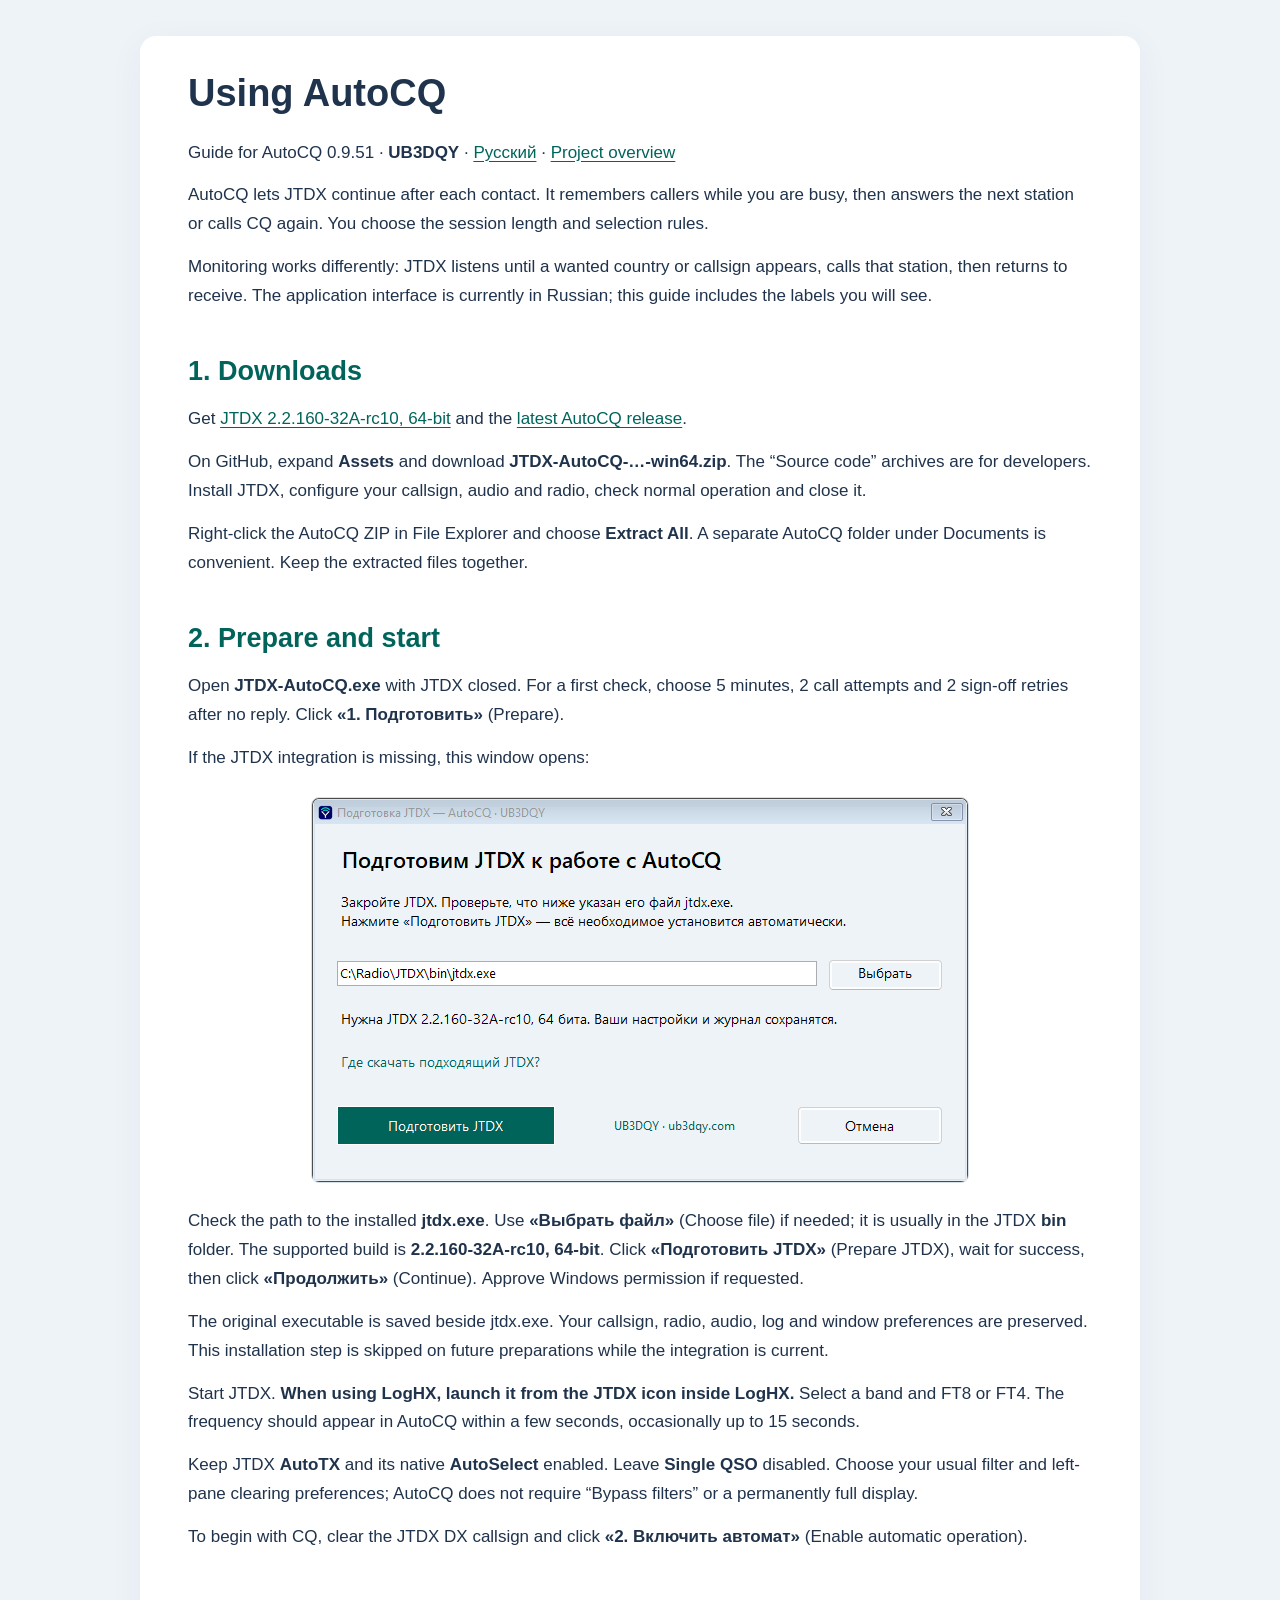
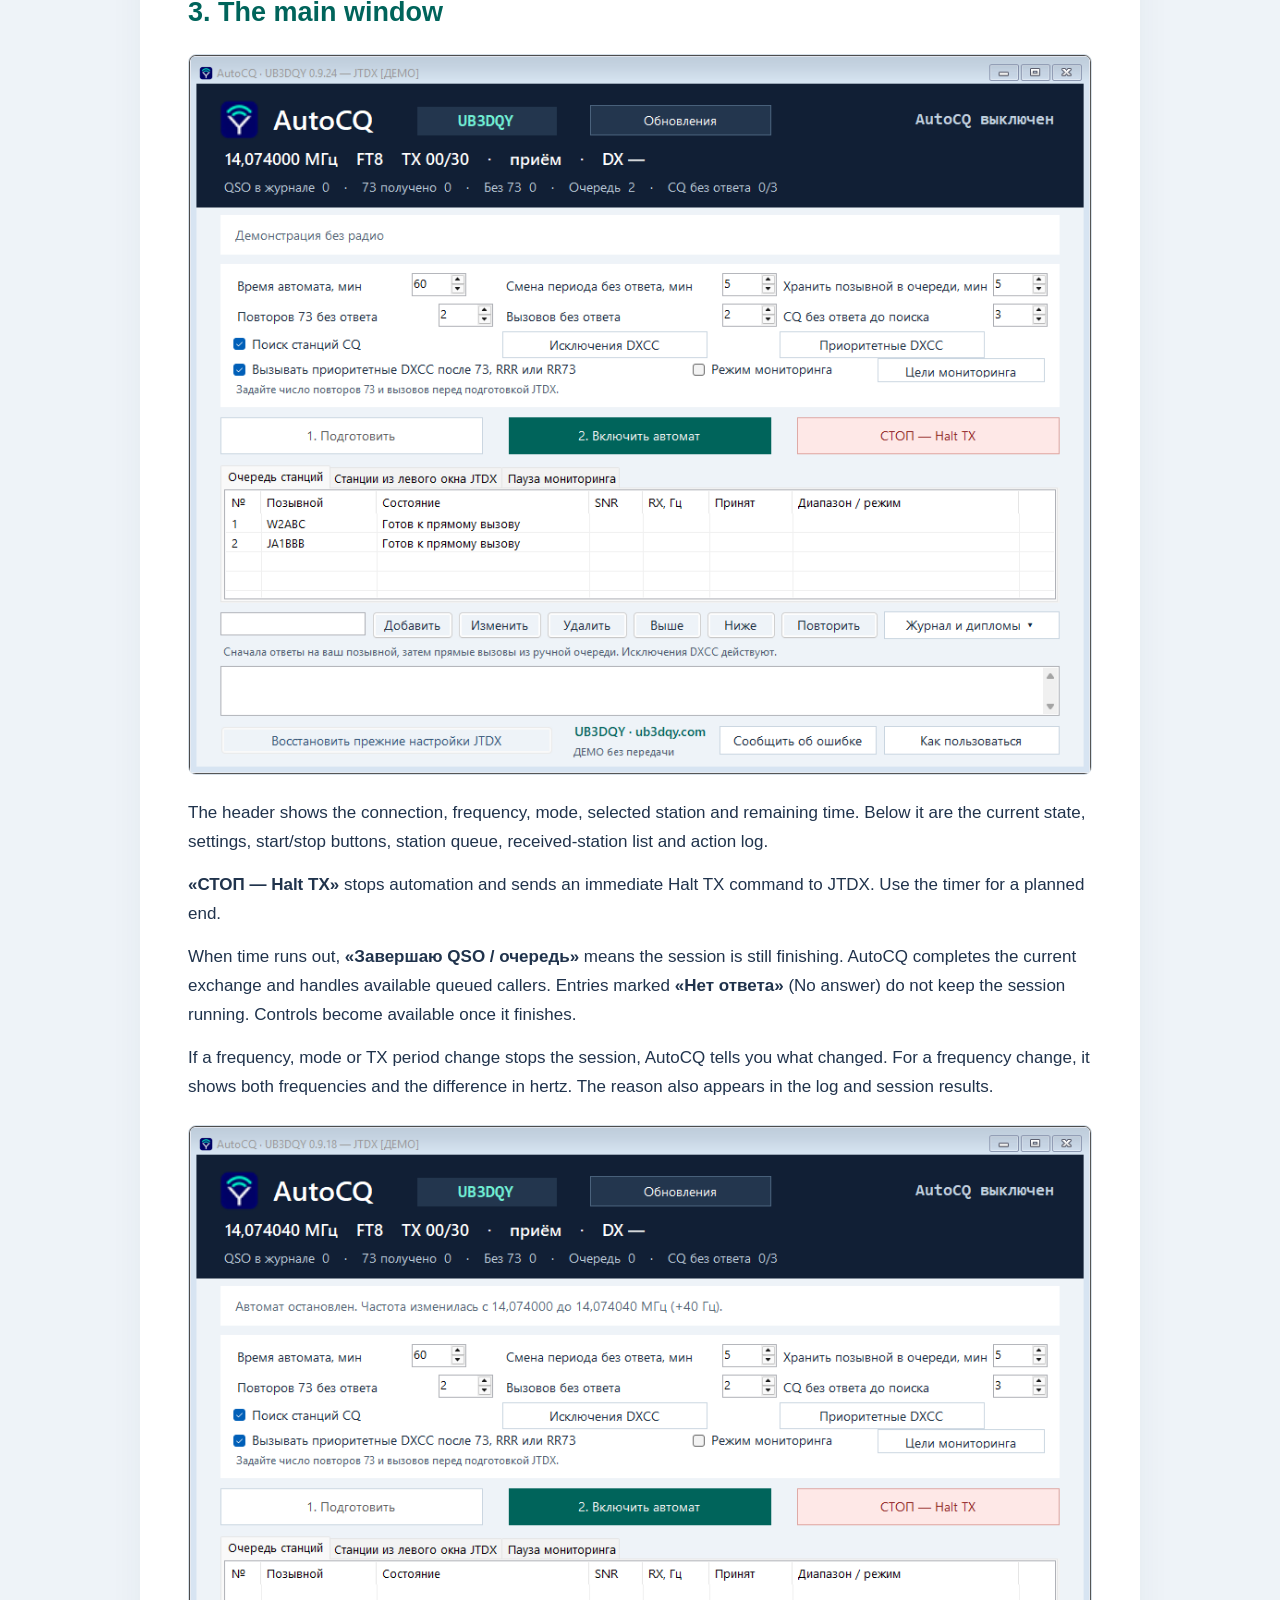
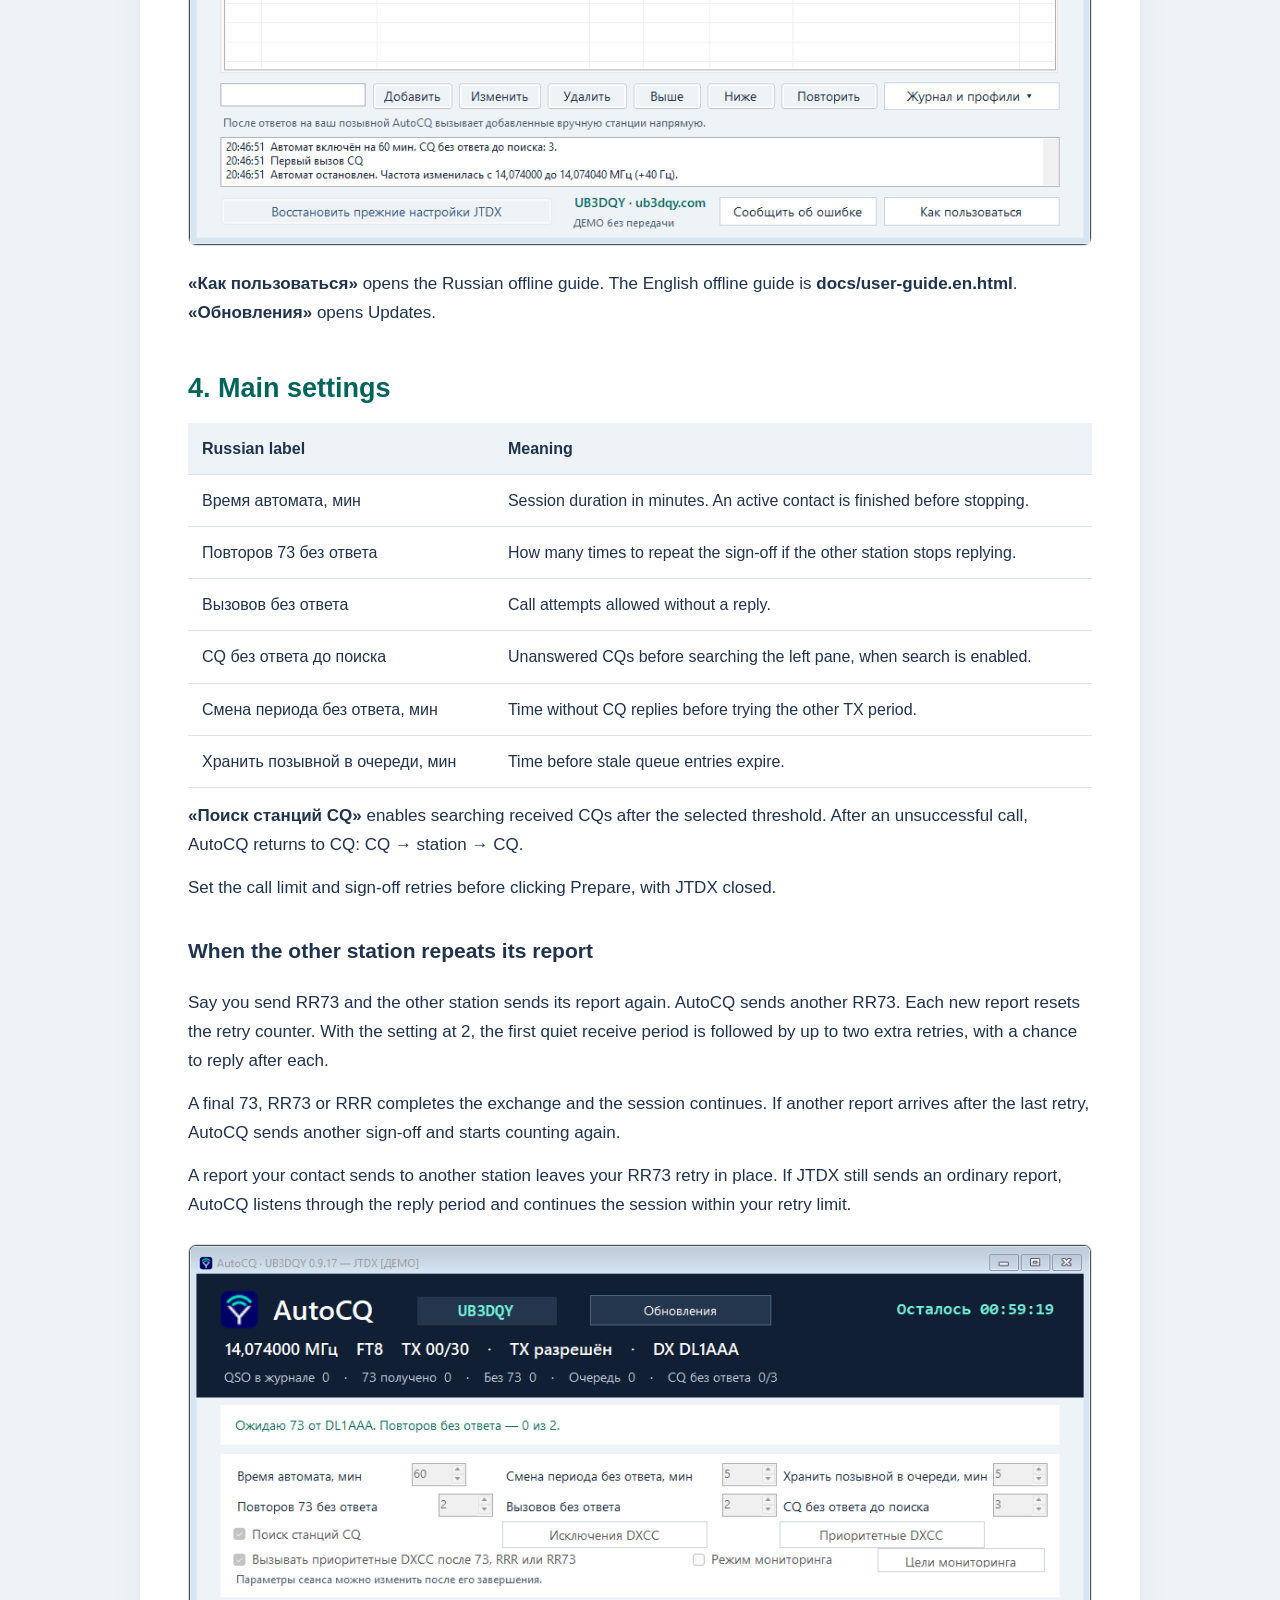
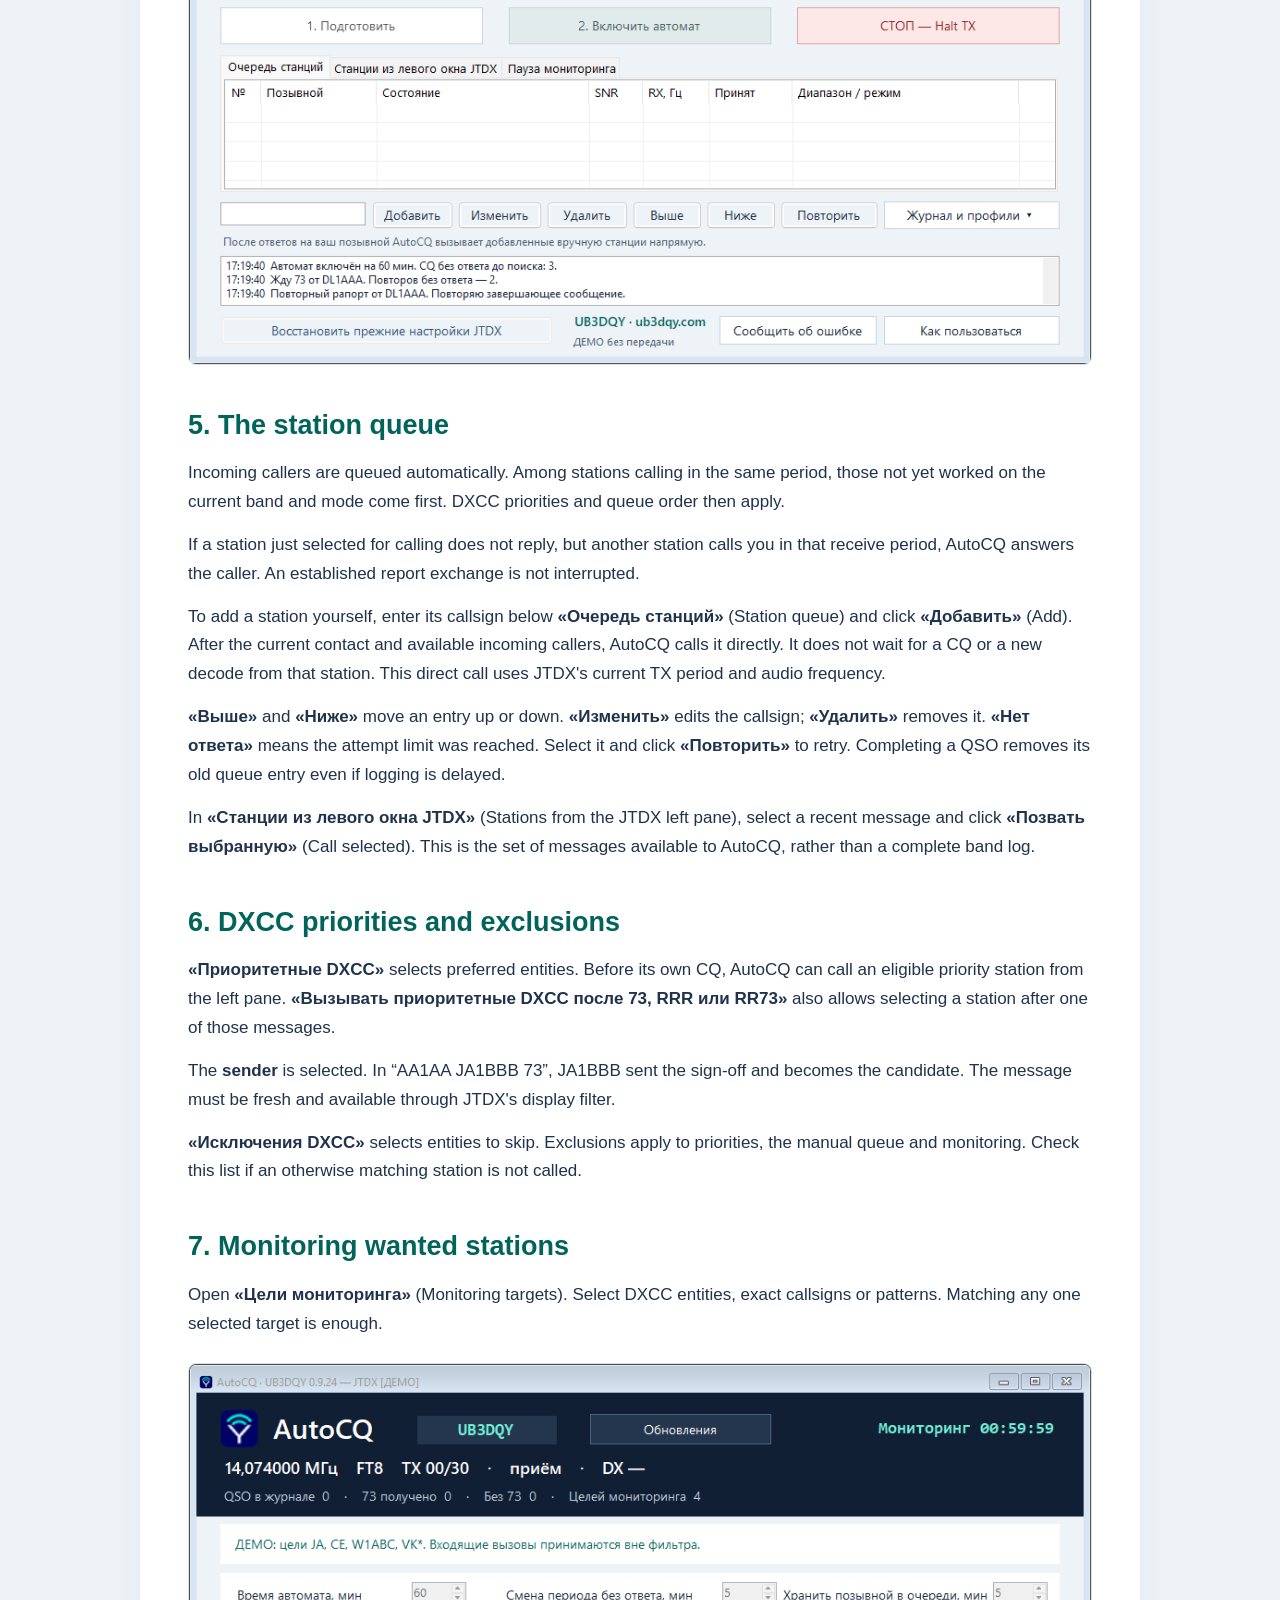
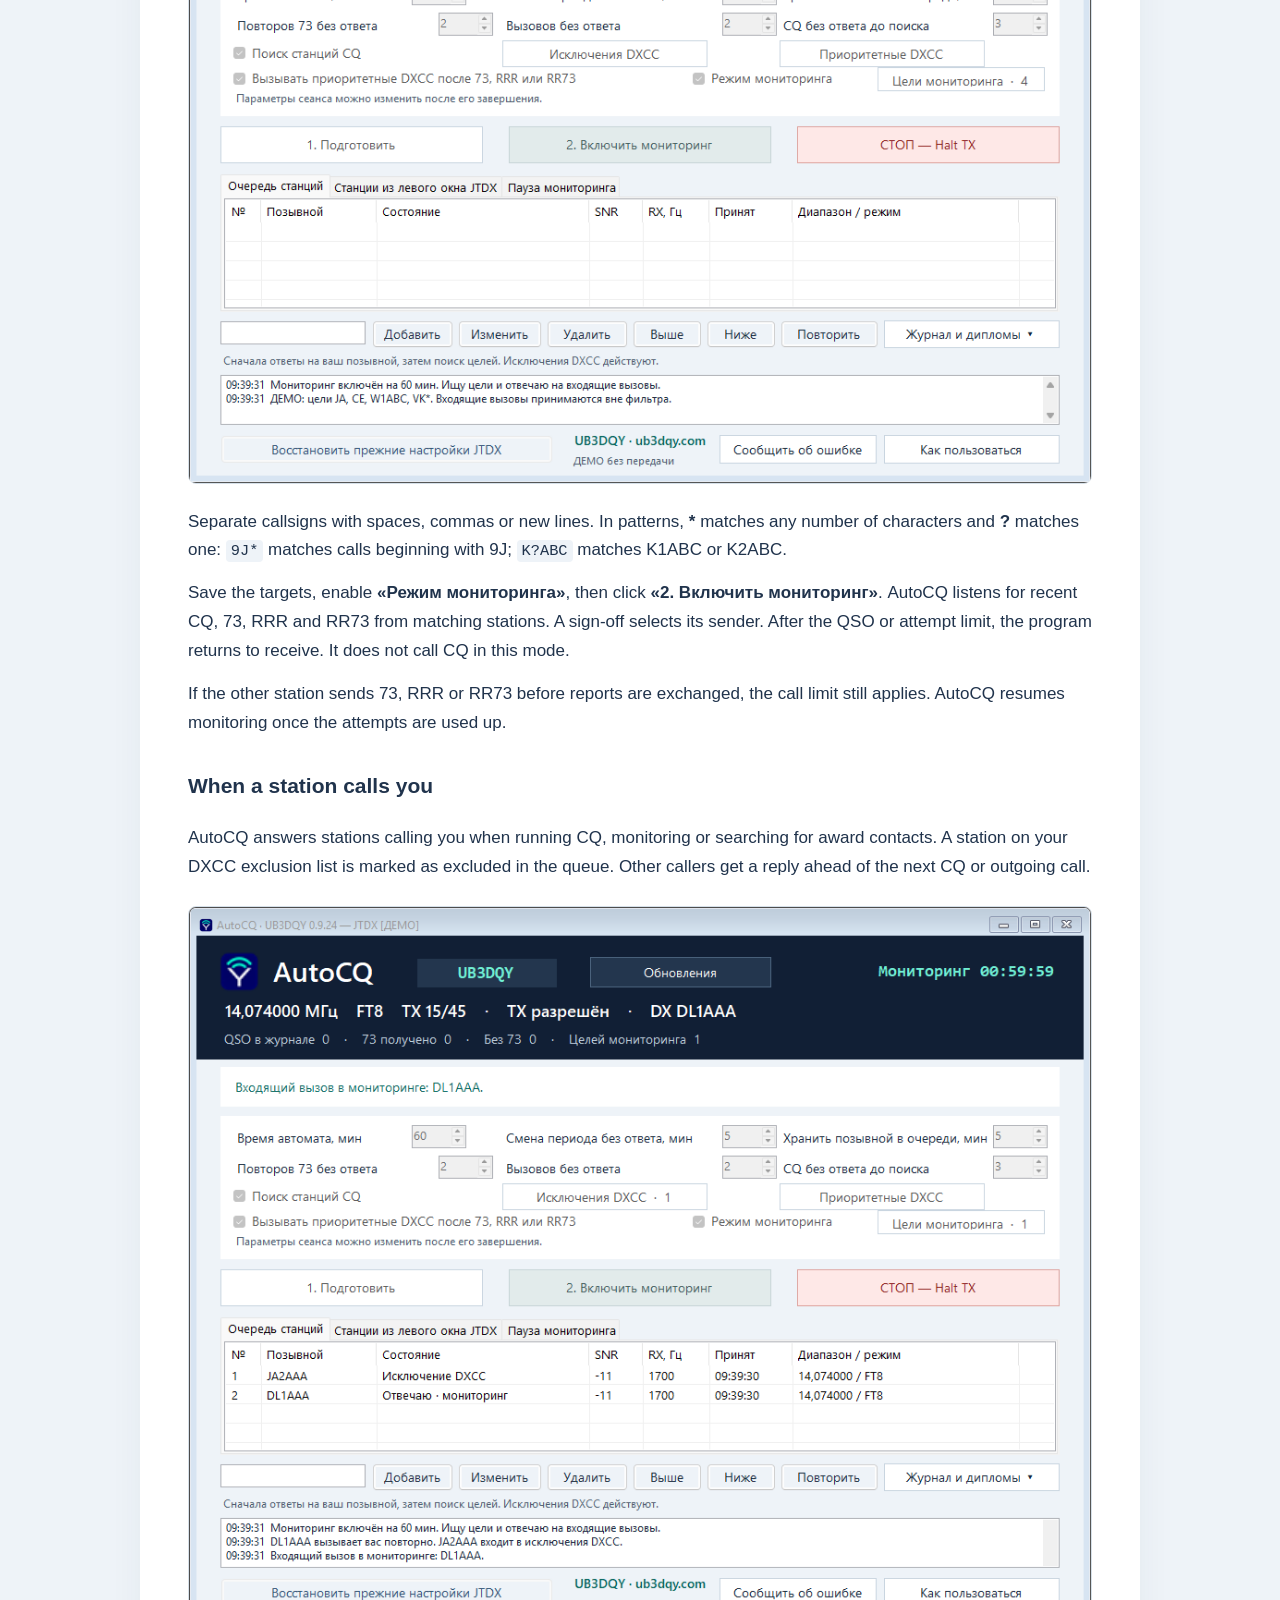
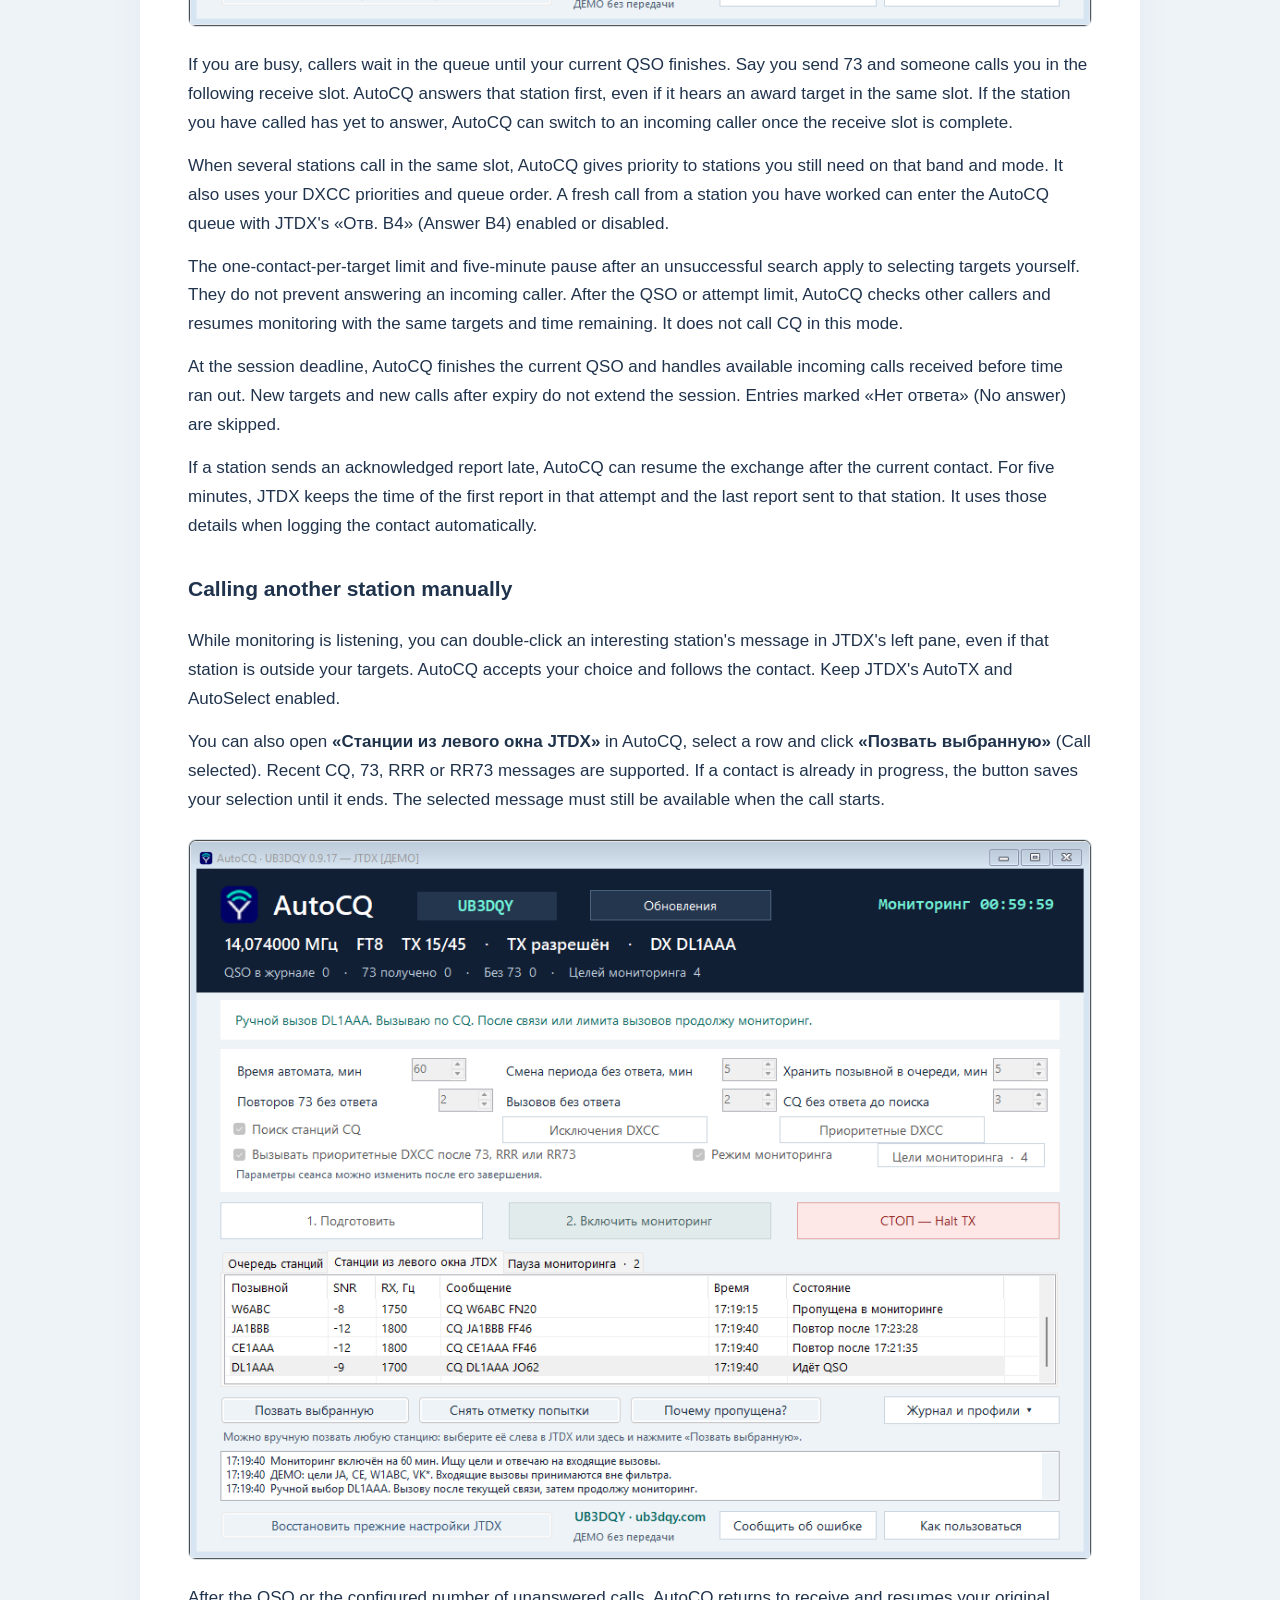
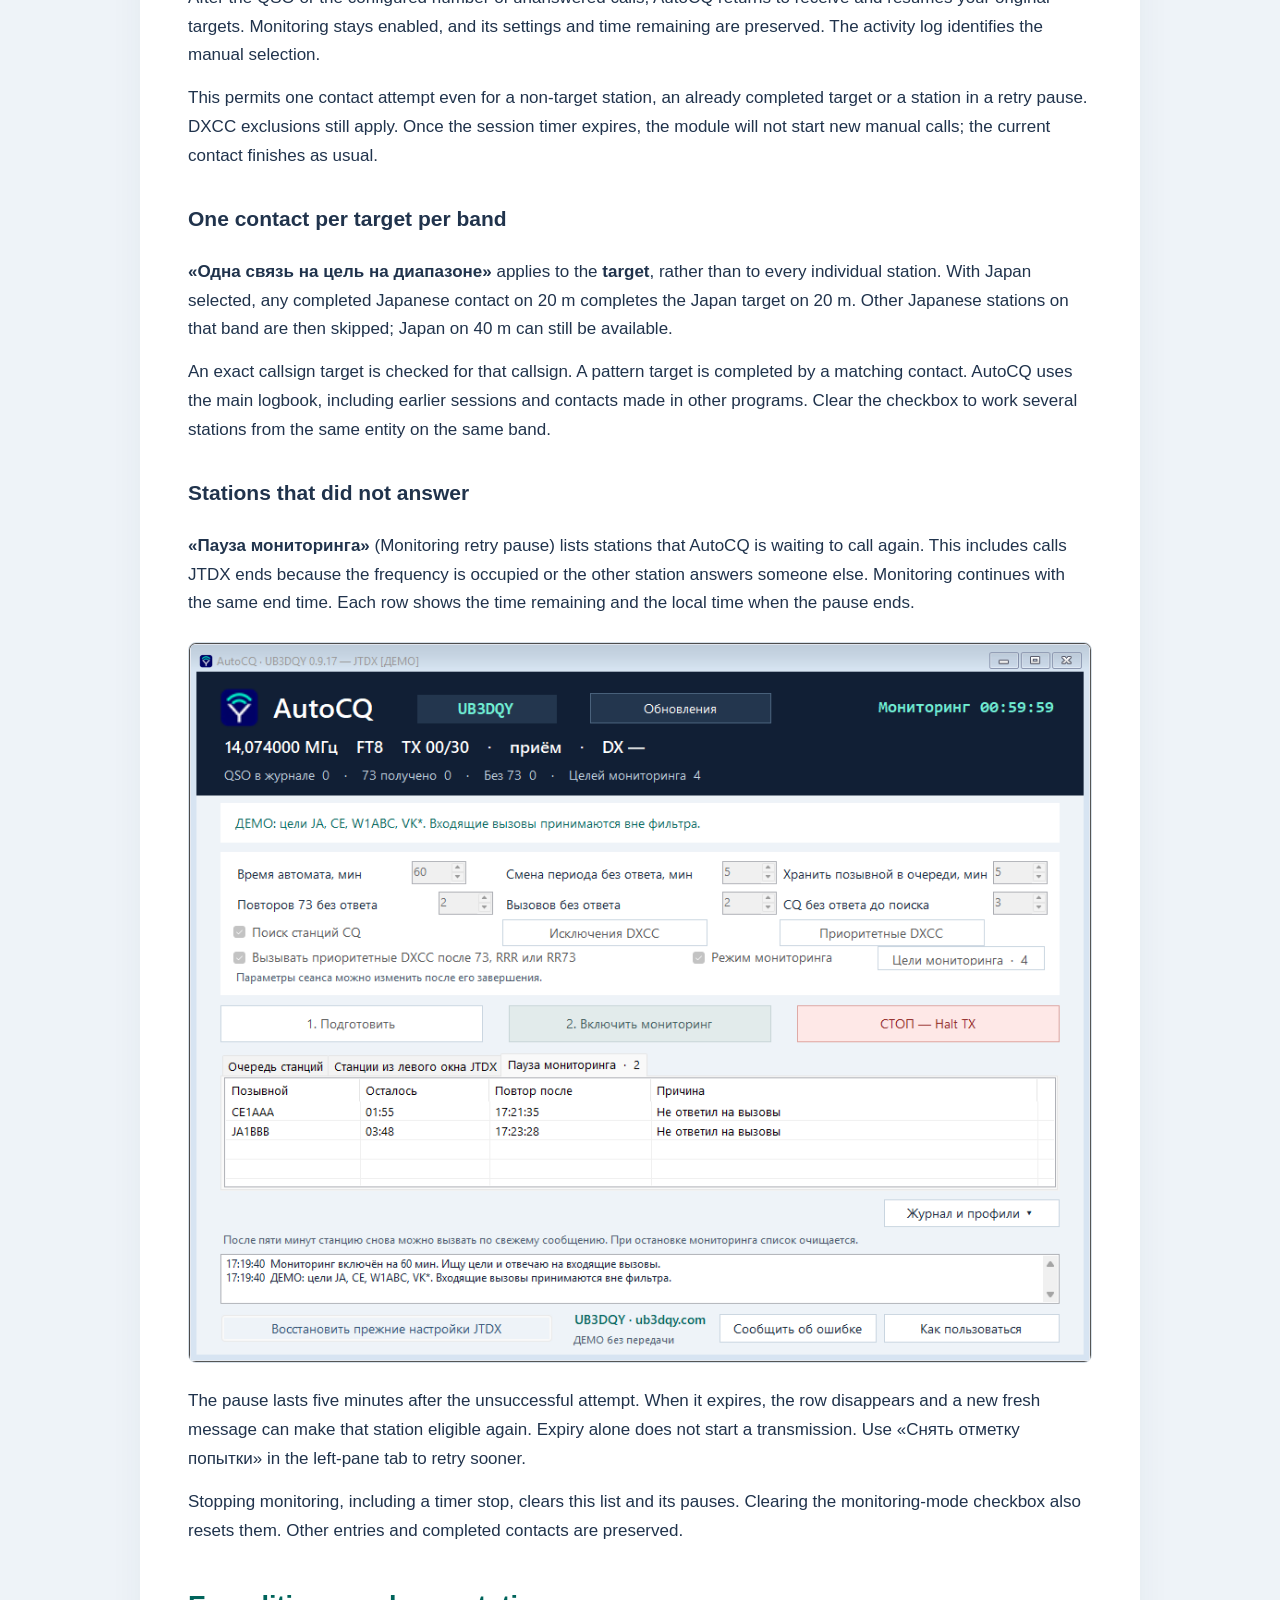
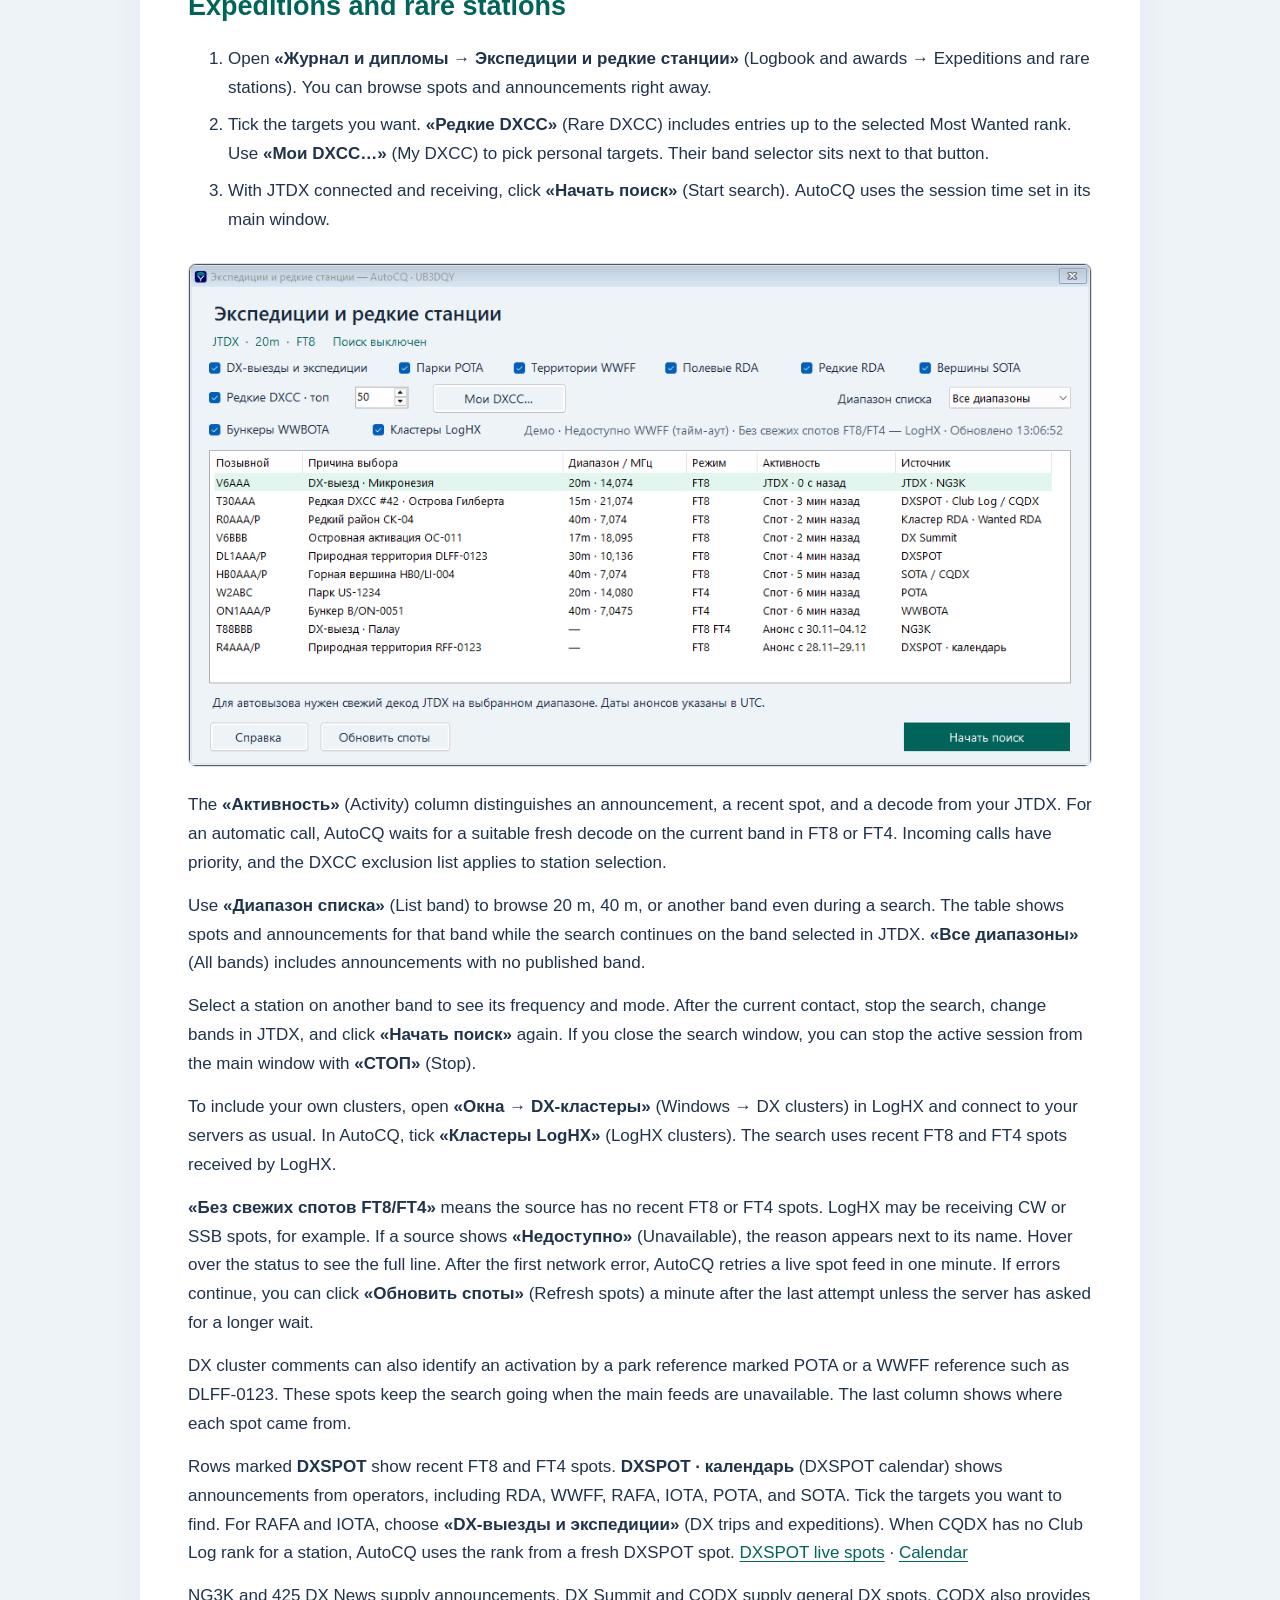
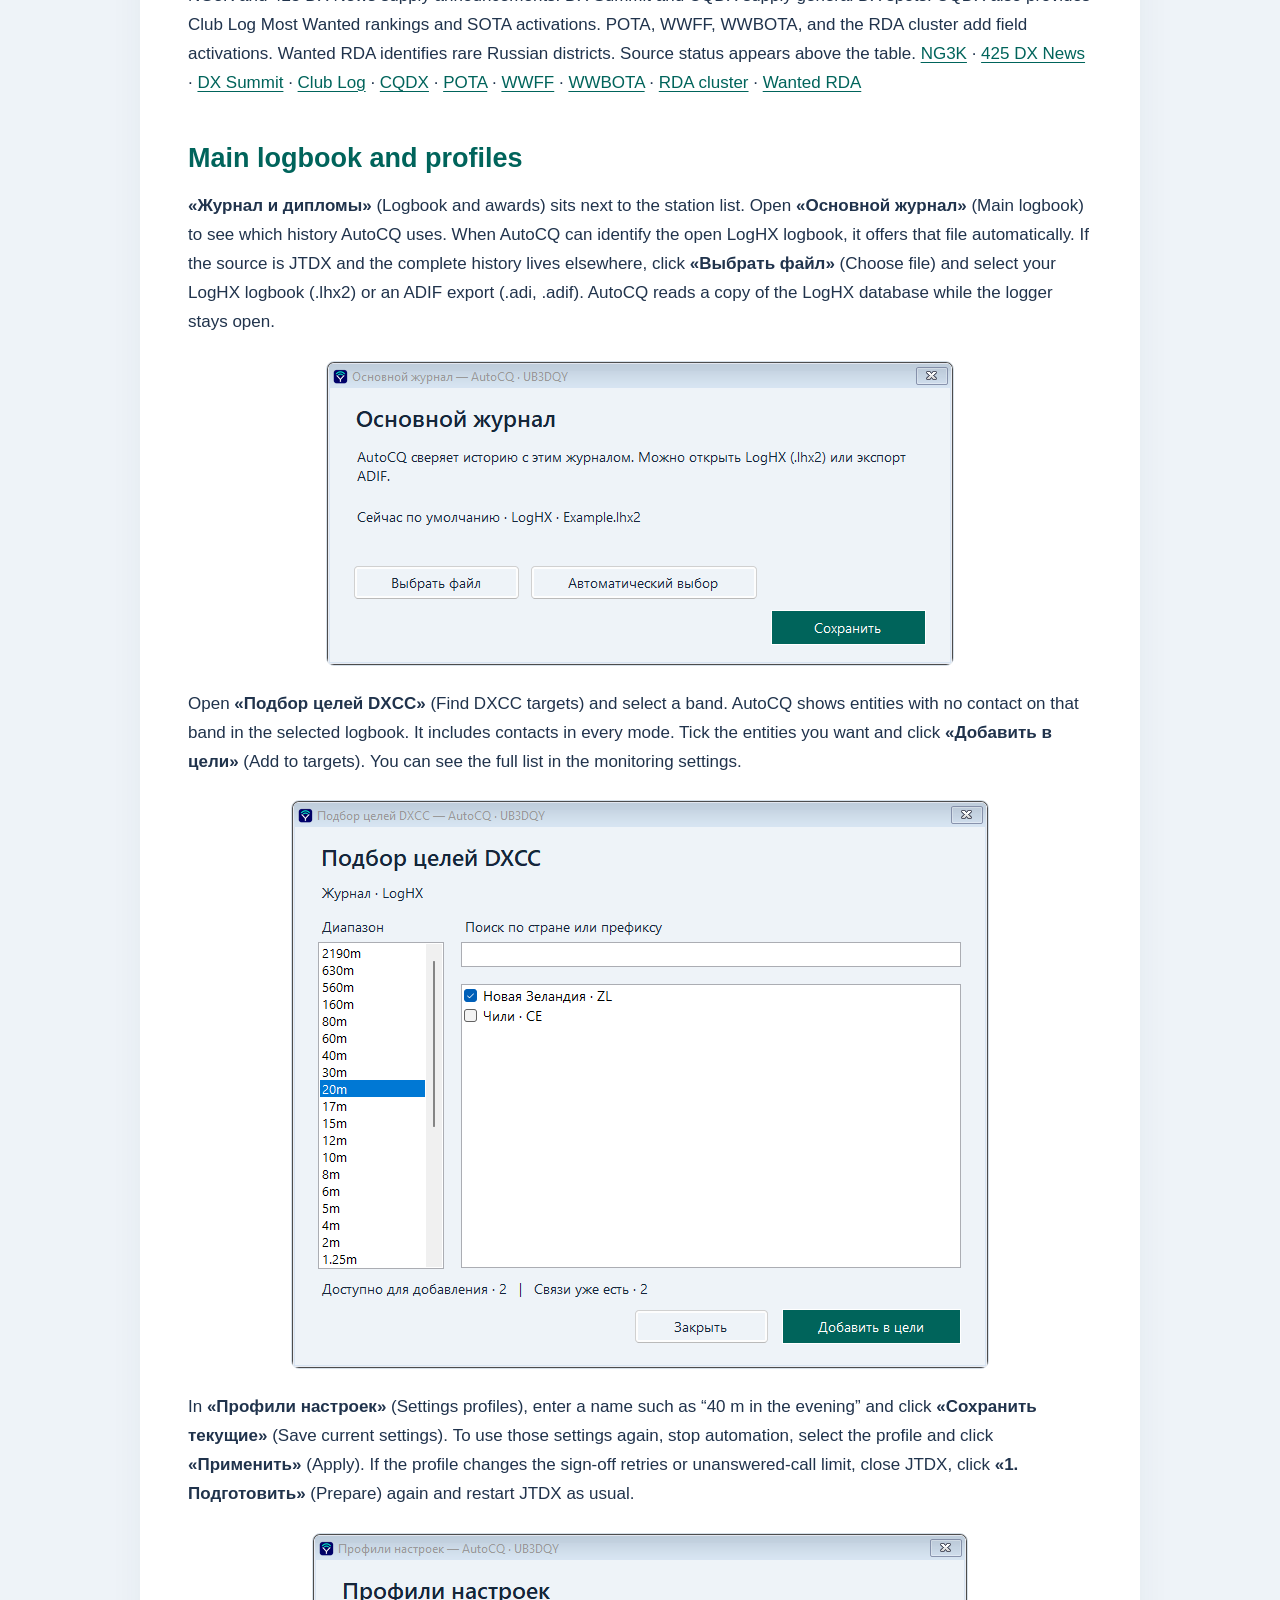
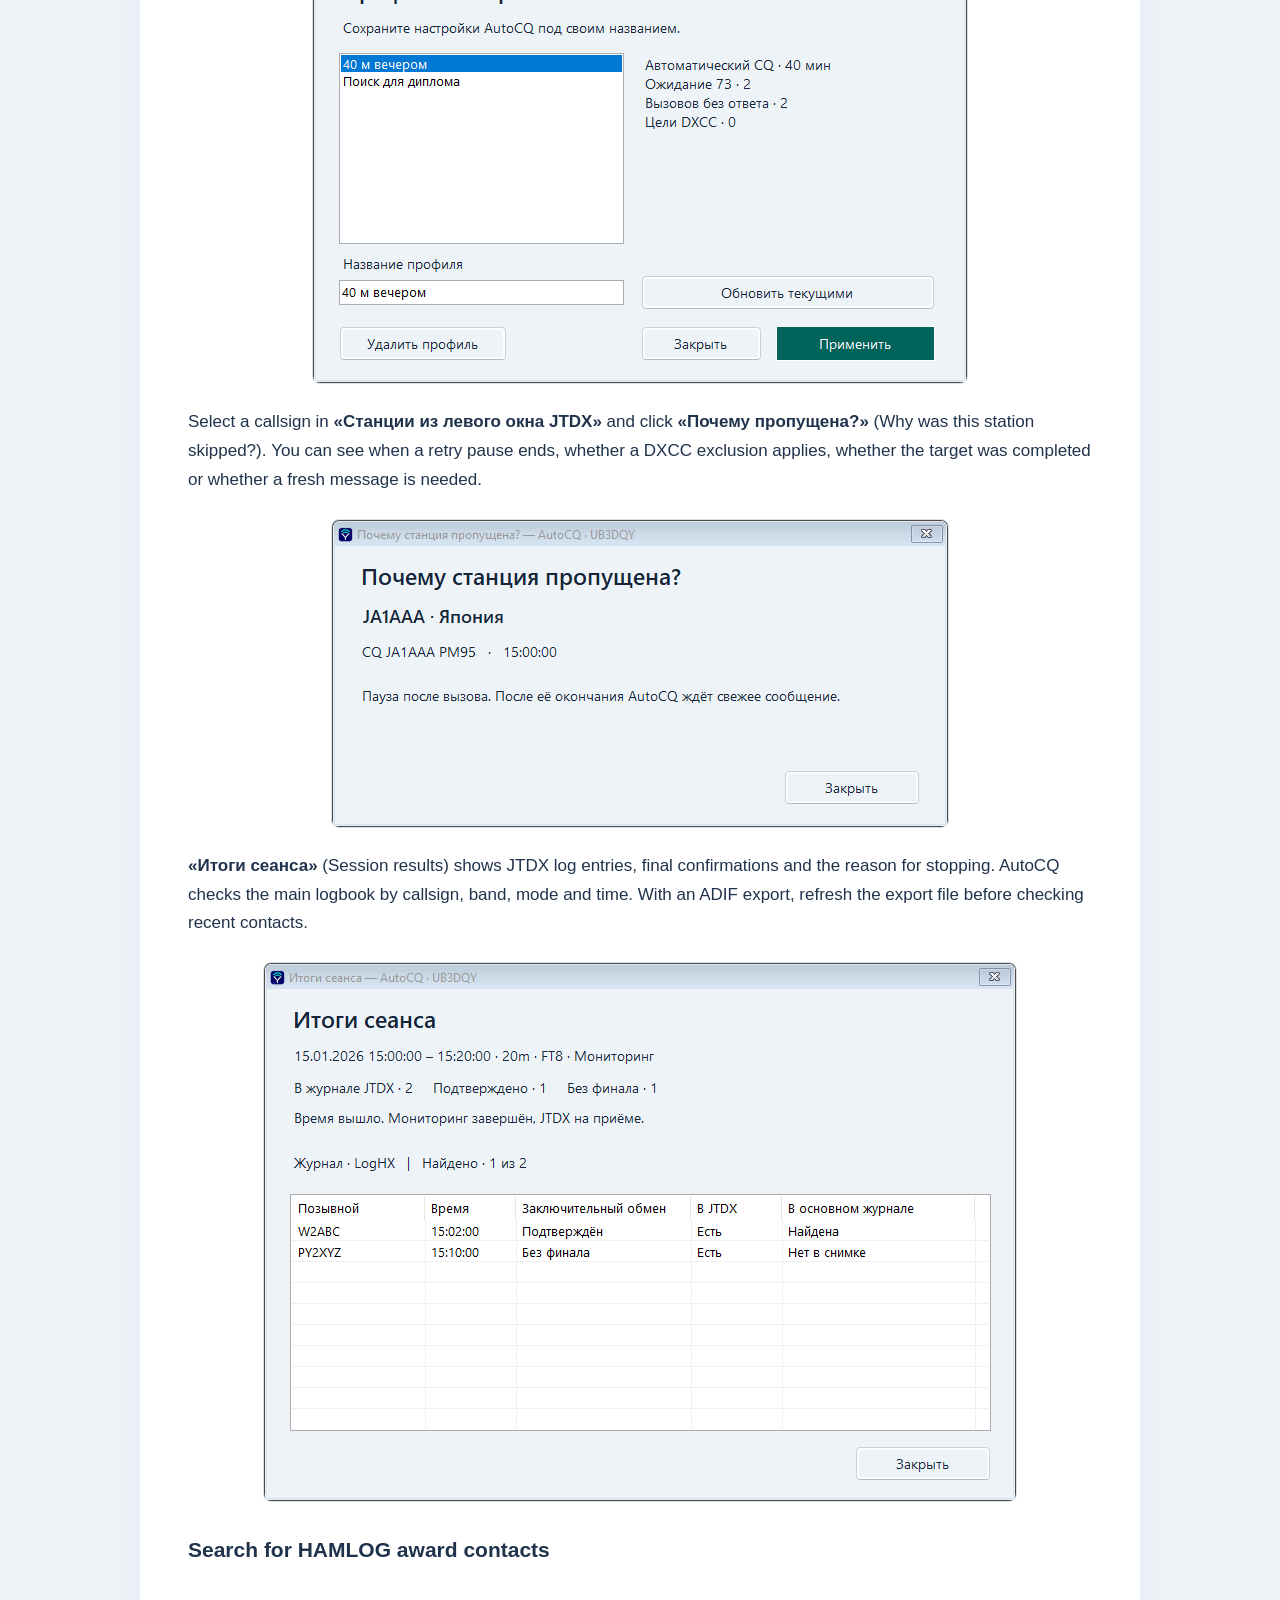
==== commit b50d10a4: "Recover live expedition feeds after timeouts" ====
--- a/docs/user-guide.en.html
+++ b/docs/user-guide.en.html
@@ -1,6 +1,6 @@
 <!doctype html>
 <html lang="en"><head><meta charset="utf-8"><meta name="viewport" content="width=device-width, initial-scale=1"><meta name="author" content="UB3DQY"><title>Using AutoCQ · UB3DQY</title><link rel="icon" href="icon.png"><link rel="stylesheet" href="guide.css"></head><body><main><h1>Using AutoCQ</h1>
-<p>Guide for AutoCQ 0.9.25 · <strong>UB3DQY</strong> · <a href="user-guide.ru.html">Русский</a> · <a href="https://github.com/ub3dqy/jtdx-autocq/blob/main/README.en.md">Project overview</a></p>
+<p>Guide for AutoCQ 0.9.51 · <strong>UB3DQY</strong> · <a href="user-guide.ru.html">Русский</a> · <a href="https://github.com/ub3dqy/jtdx-autocq/blob/main/README.en.md">Project overview</a></p>
 <p>AutoCQ lets JTDX continue after each contact. It remembers callers while you are busy, then answers the next station or calls CQ again. You choose the session length and selection rules.</p>
 <p>Monitoring works differently: JTDX listens until a wanted country or callsign appears, calls that station, then returns to receive. The application interface is currently in Russian; this guide includes the labels you will see.</p>
 <h2>1. Downloads</h2>
@@ -81,15 +81,18 @@
 <h2 id="expeditions">Expeditions and rare stations</h2>
 <ol>
 <li>Open <strong>«Журнал и дипломы → Экспедиции и редкие станции»</strong> (Logbook and awards → Expeditions and rare stations). You can browse spots and announcements right away.</li>
-<li>Choose what to search for. Set the <strong>«Редкие DXCC»</strong> (Rare DXCC) rank threshold, or select personal entities and a band through <strong>«Мои DXCC…»</strong> (My DXCC).</li>
-<li>With JTDX connected and receiving, click <strong>«Начать поиск»</strong> (Start search). The session time comes from the main window.</li>
+<li>Tick the targets you want. <strong>«Редкие DXCC»</strong> (Rare DXCC) includes entries up to the selected Most Wanted rank. Use <strong>«Мои DXCC…»</strong> (My DXCC) to pick personal targets. Their band selector sits next to that button.</li>
+<li>With JTDX connected and receiving, click <strong>«Начать поиск»</strong> (Start search). AutoCQ uses the session time set in its main window.</li>
 </ol>
-<figure><img src="expeditions-demo.png" alt="Expedition and rare station search window"><figcaption>Announcements, spots, and local JTDX decodes in the demo.</figcaption></figure>
-<p>The <strong>«Активность»</strong> (Activity) column shows when the station was spotted and whether your JTDX has heard it. For automatic calls AutoCQ waits for a suitable fresh decode on the current band in FT8 or FT4. Incoming callers take priority, subject to your DXCC exclusions.</p>
-<p><strong>«Диапазон списка»</strong> (List band) is available during a search. It filters the table while the search listens on the band selected in JTDX. <strong>«Все диапазоны»</strong> (All bands) includes announcements with no published band.</p>
-<p>Select a spot for its frequency and mode. To switch bands, finish your current contact, stop the search, tune in JTDX, and click <strong>«Начать поиск»</strong> again. After closing the search window, use <strong>«СТОП»</strong> (Stop) in the main window.</p>
-<p>In LogHX, connect to your servers under <strong>«Окна → DX-кластеры»</strong> (Windows → DX clusters). Tick <strong>«Кластеры LogHX»</strong> (LogHX clusters) in AutoCQ to add recent FT8 and FT4 spots from those connections.</p>
-<p>Other feeds include the NG3K and 425 DX News calendars, DX Summit and CQDX spots, Club Log rankings, POTA, WWFF, SOTA, WWBOTA, and the RDA cluster and Wanted RDA lists. Source status appears above the table. <a href="https://www.ng3k.com/Misc/adxoplain.html">NG3K</a> · <a href="https://www.425dxn.org/index.php?op=wcal">425 DX News</a> · <a href="https://www.dxsummit.fi/">DX Summit</a> · <a href="https://cqdx.io/api/docs">CQDX</a> · <a href="https://clublog.org/mostwanted.php">Club Log</a> · <a href="https://pota.app/">POTA</a> · <a href="https://spots.wwff.co/info">WWFF</a> · <a href="https://wwbota.net/cluster/">WWBOTA</a> · <a href="https://rdaward.ru/?p=cluster">RDA cluster</a> · <a href="https://rdaward.ru/?p=rda_wtd">Wanted RDA</a></p>
+<p><img loading="lazy" src="expeditions-demo.png" alt="Expedition and rare-station search with demo data"></p>
+<p>The <strong>«Активность»</strong> (Activity) column distinguishes an announcement, a recent spot, and a decode from your JTDX. For an automatic call, AutoCQ waits for a suitable fresh decode on the current band in FT8 or FT4. Incoming calls have priority, and the DXCC exclusion list applies to station selection.</p>
+<p>Use <strong>«Диапазон списка»</strong> (List band) to browse 20 m, 40 m, or another band even during a search. The table shows spots and announcements for that band while the search continues on the band selected in JTDX. <strong>«Все диапазоны»</strong> (All bands) includes announcements with no published band.</p>
+<p>Select a station on another band to see its frequency and mode. After the current contact, stop the search, change bands in JTDX, and click <strong>«Начать поиск»</strong> again. If you close the search window, you can stop the active session from the main window with <strong>«СТОП»</strong> (Stop).</p>
+<p>To include your own clusters, open <strong>«Окна → DX-кластеры»</strong> (Windows → DX clusters) in LogHX and connect to your servers as usual. In AutoCQ, tick <strong>«Кластеры LogHX»</strong> (LogHX clusters). The search uses recent FT8 and FT4 spots received by LogHX.</p>
+<p><strong>«Без свежих спотов FT8/FT4»</strong> means the source has no recent FT8 or FT4 spots. LogHX may be receiving CW or SSB spots, for example. If a source shows <strong>«Недоступно»</strong> (Unavailable), the reason appears next to its name. Hover over the status to see the full line. After the first network error, AutoCQ retries a live spot feed in one minute. If errors continue, you can click <strong>«Обновить споты»</strong> (Refresh spots) a minute after the last attempt unless the server has asked for a longer wait.</p>
+<p>DX cluster comments can also identify an activation by a park reference marked POTA or a WWFF reference such as DLFF-0123. These spots keep the search going when the main feeds are unavailable. The last column shows where each spot came from.</p>
+<p>Rows marked <strong>DXSPOT</strong> show recent FT8 and FT4 spots. <strong>DXSPOT · календарь</strong> (DXSPOT calendar) shows announcements from operators, including RDA, WWFF, RAFA, IOTA, POTA, and SOTA. Tick the targets you want to find. For RAFA and IOTA, choose <strong>«DX-выезды и экспедиции»</strong> (DX trips and expeditions). When CQDX has no Club Log rank for a station, AutoCQ uses the rank from a fresh DXSPOT spot. <a href="https://dxspot.ru/">DXSPOT live spots</a> · <a href="https://dxspot.ru/expeditions">Calendar</a></p>
+<p>NG3K and 425 DX News supply announcements. DX Summit and CQDX supply general DX spots. CQDX also provides Club Log Most Wanted rankings and SOTA activations. POTA, WWFF, WWBOTA, and the RDA cluster add field activations. Wanted RDA identifies rare Russian districts. Source status appears above the table. <a href="https://www.ng3k.com/Misc/adxoplain.html">NG3K</a> · <a href="https://www.425dxn.org/index.php?op=wcal">425 DX News</a> · <a href="https://www.dxsummit.fi/">DX Summit</a> · <a href="https://clublog.org/mostwanted.php">Club Log</a> · <a href="https://cqdx.io/api/docs">CQDX</a> · <a href="https://pota.app/">POTA</a> · <a href="https://spots.wwff.co/info">WWFF</a> · <a href="https://wwbota.net/cluster/">WWBOTA</a> · <a href="https://rdaward.ru/?p=cluster">RDA cluster</a> · <a href="https://rdaward.ru/?p=rda_wtd">Wanted RDA</a></p>
 <h2>Main logbook and profiles</h2>
 <p><strong>«Журнал и дипломы»</strong> (Logbook and awards) sits next to the station list. Open <strong>«Основной журнал»</strong> (Main logbook) to see which history AutoCQ uses. When AutoCQ can identify the open LogHX logbook, it offers that file automatically. If the source is JTDX and the complete history lives elsewhere, click <strong>«Выбрать файл»</strong> (Choose file) and select your LogHX logbook (.lhx2) or an ADIF export (.adi, .adif). AutoCQ reads a copy of the LogHX database while the logger stays open.</p>
 <p><img loading="lazy" src="logbook-source-demo.png" alt="Choosing the main logbook"></p>
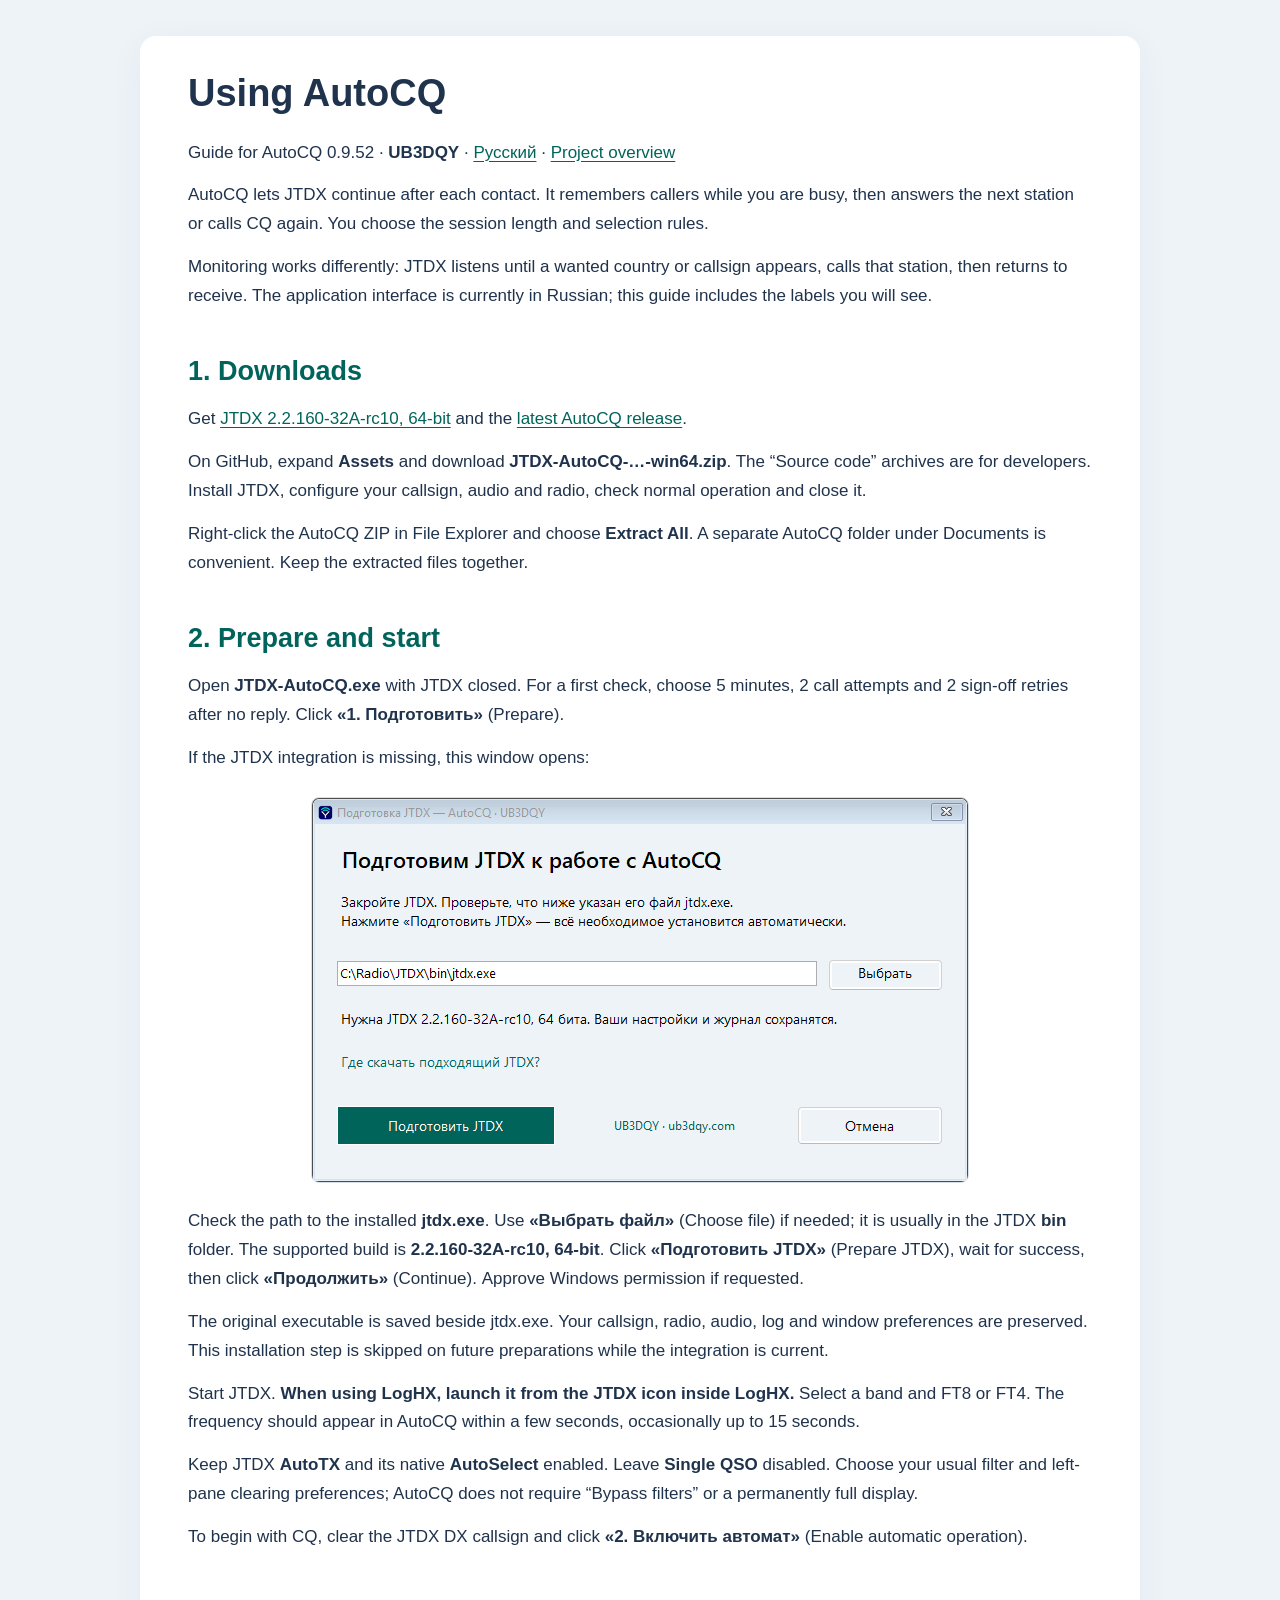
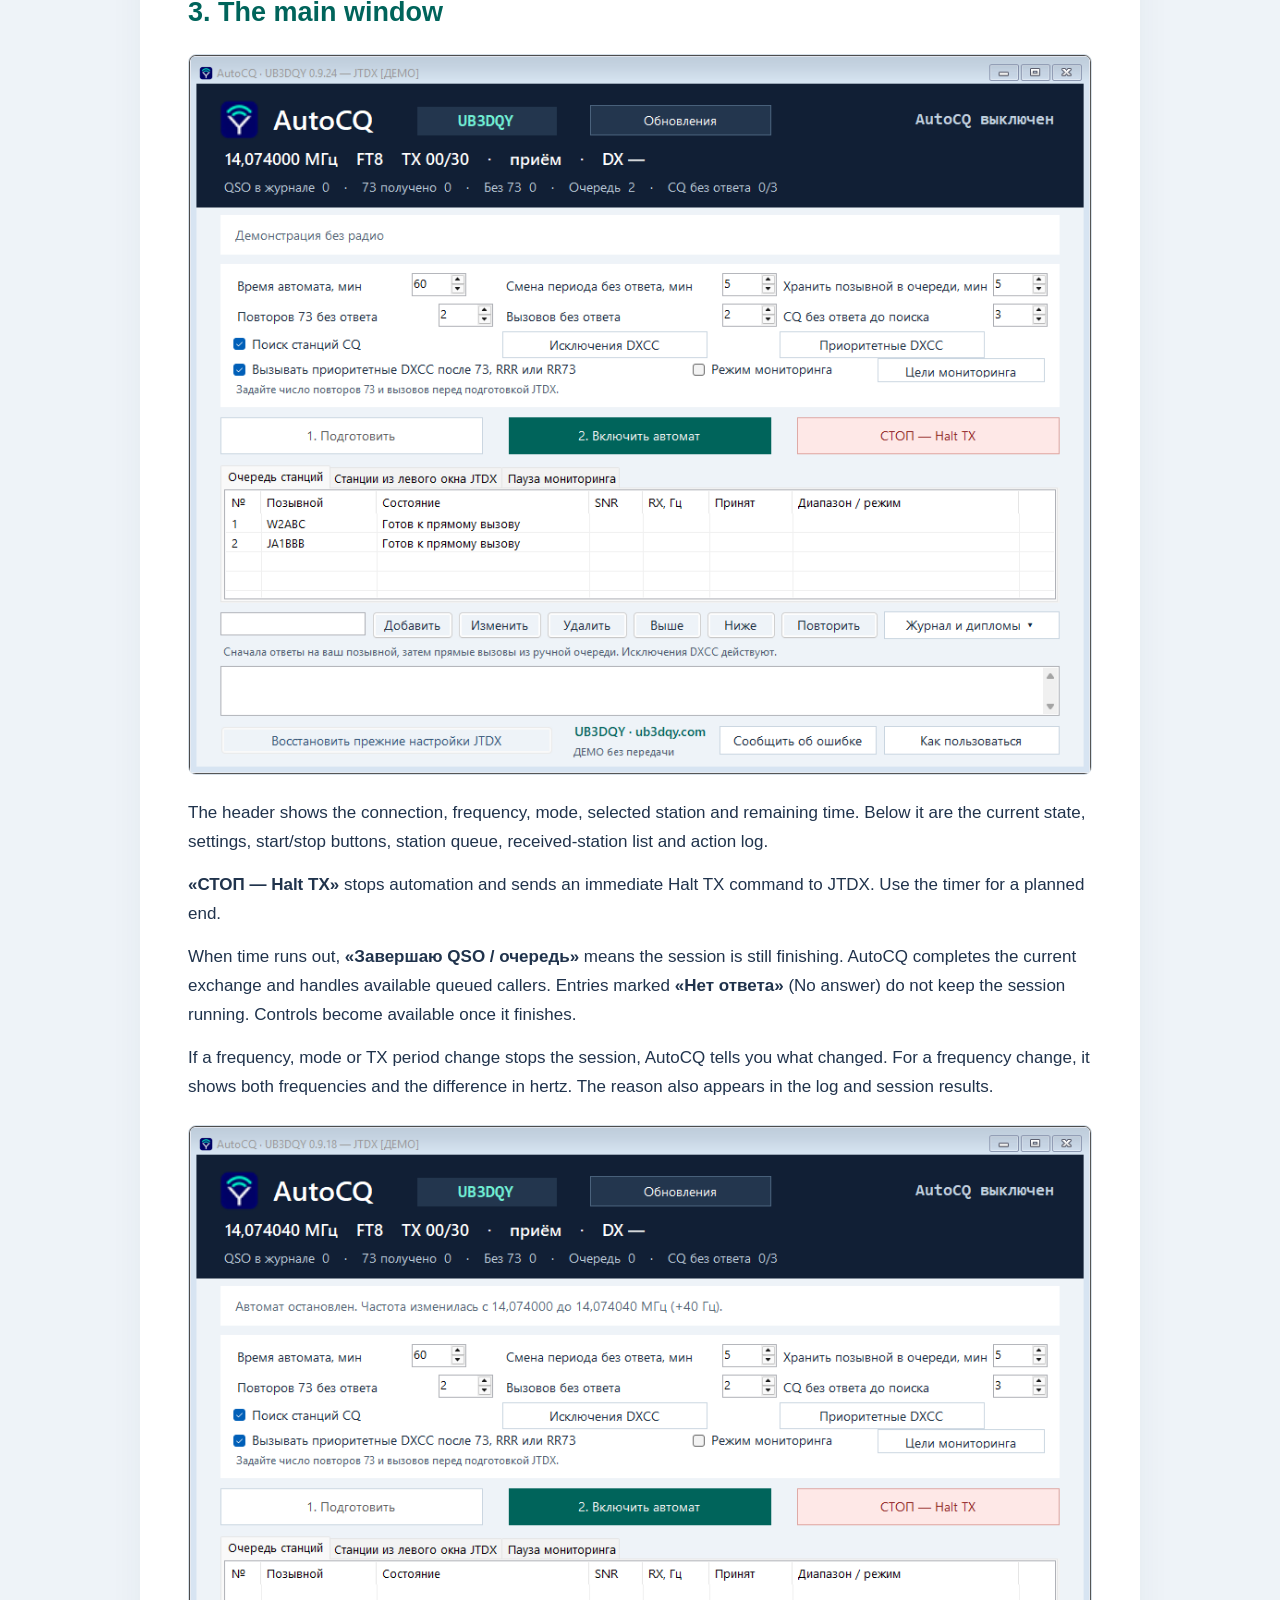
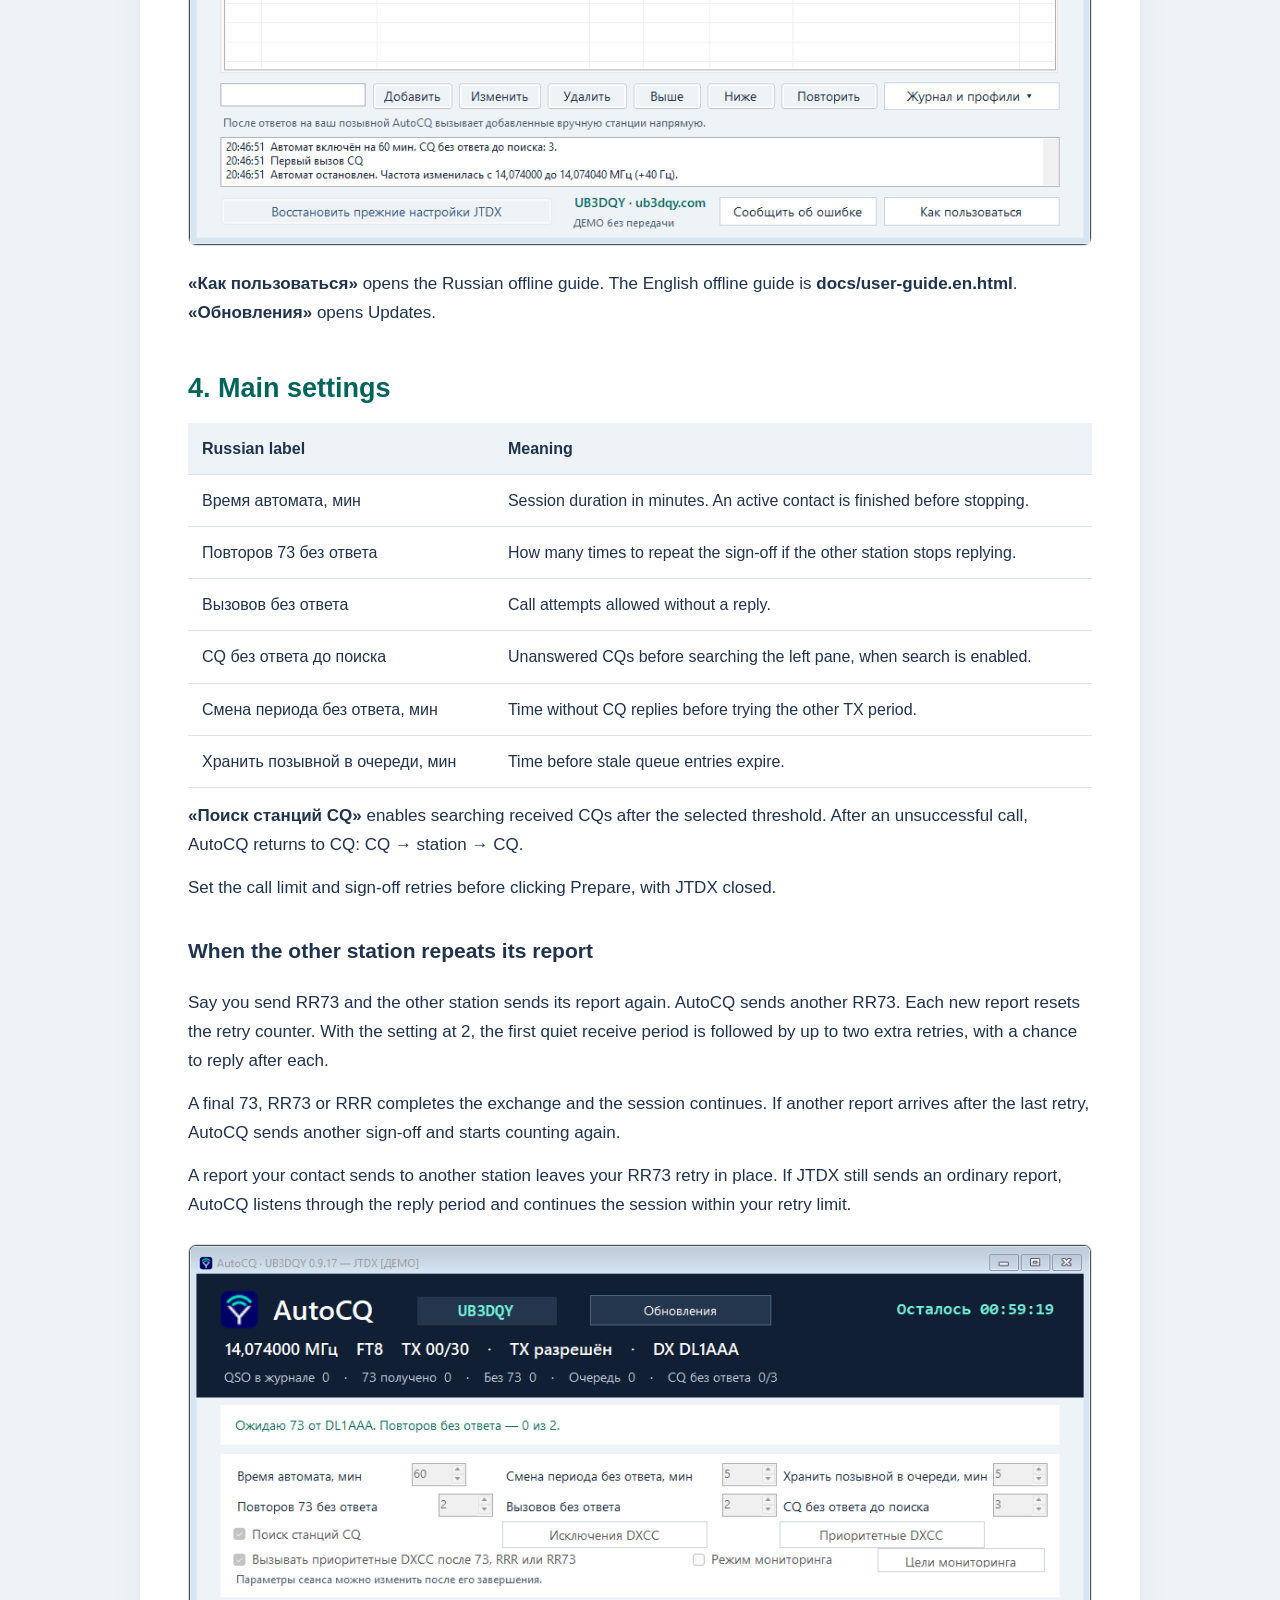
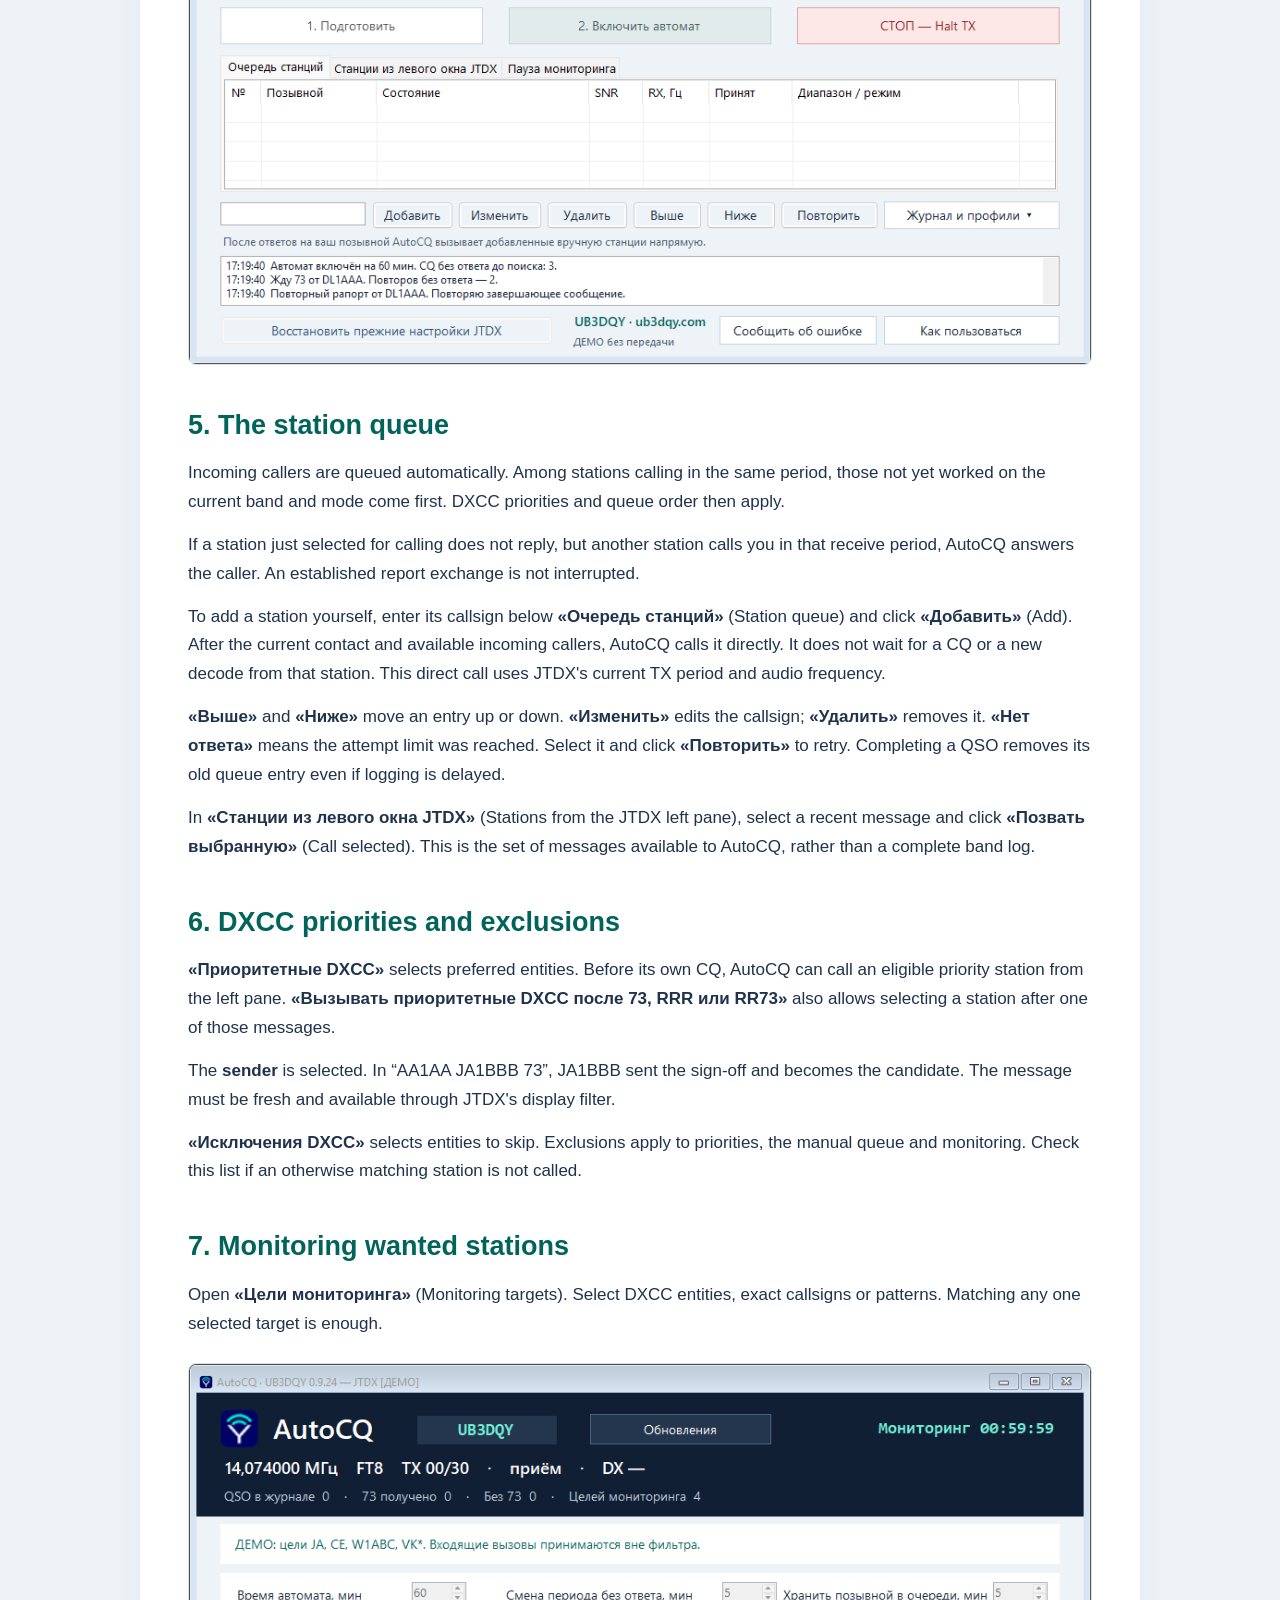
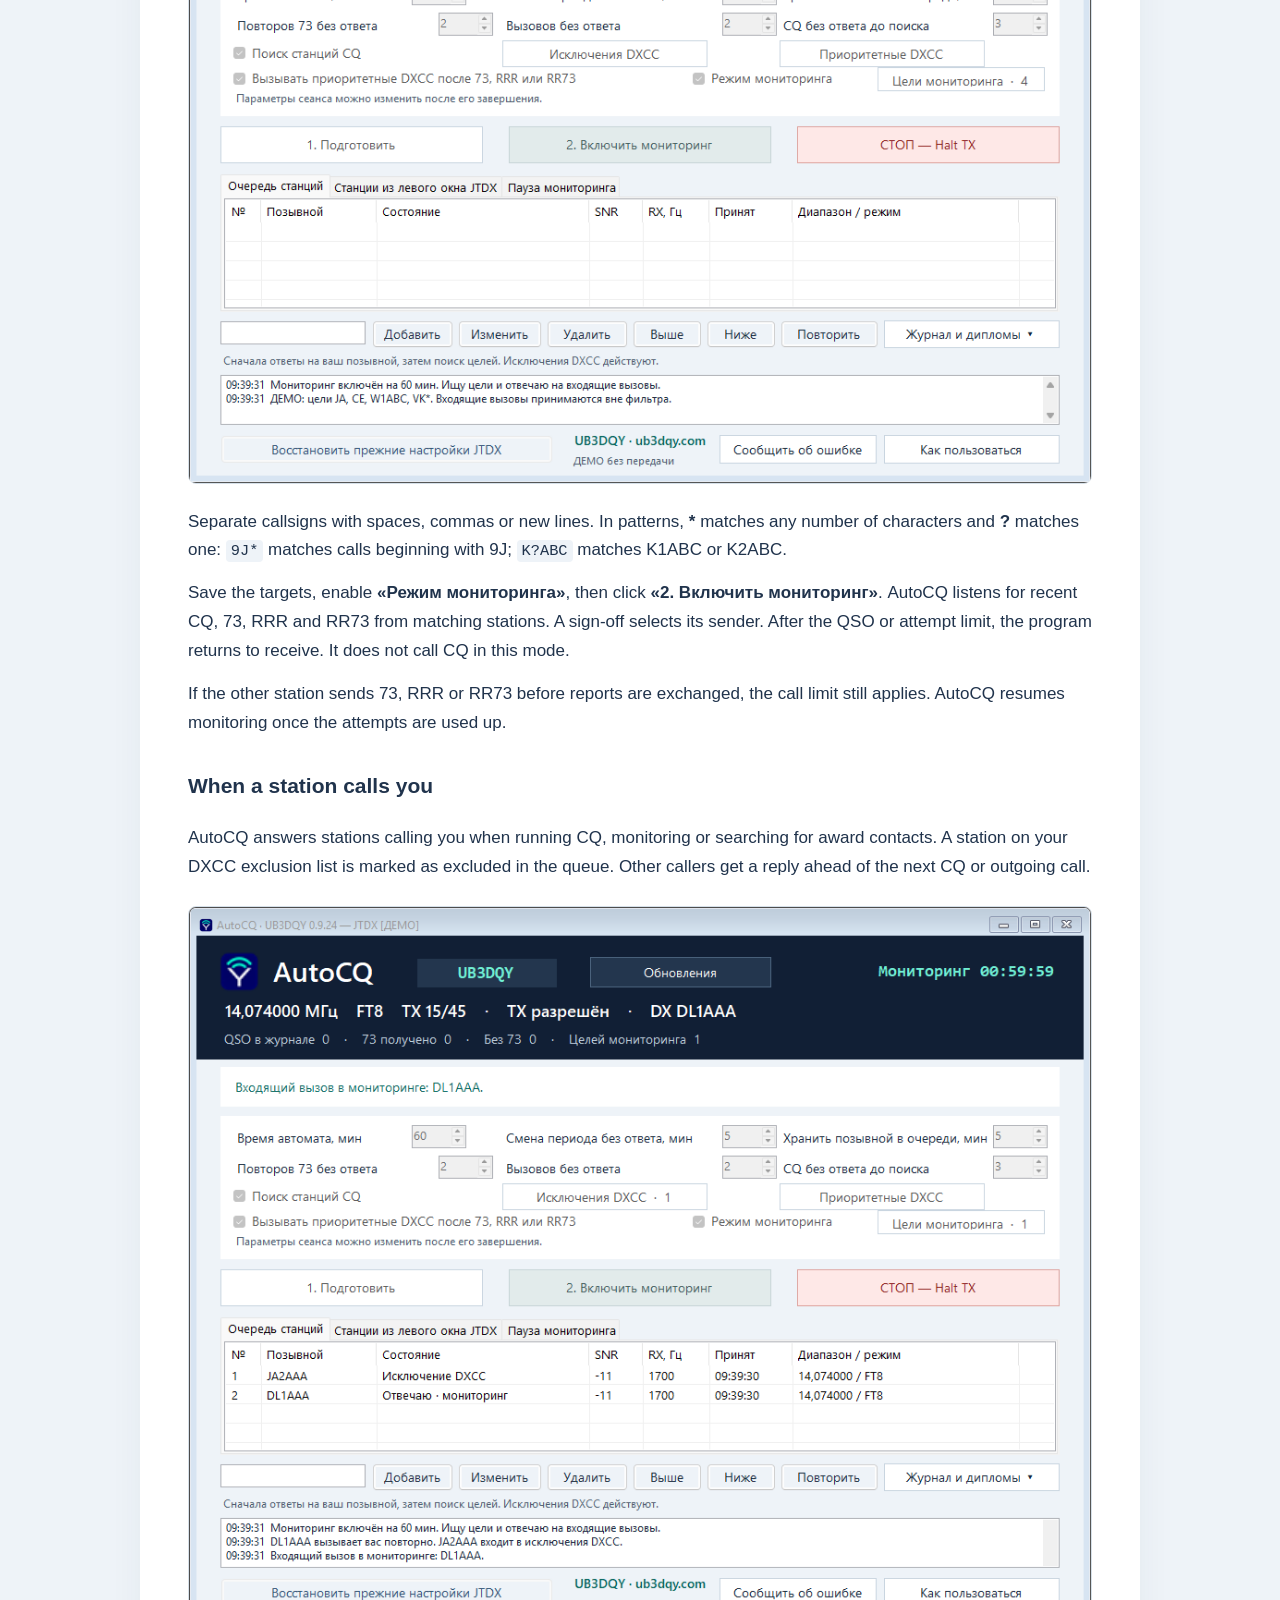
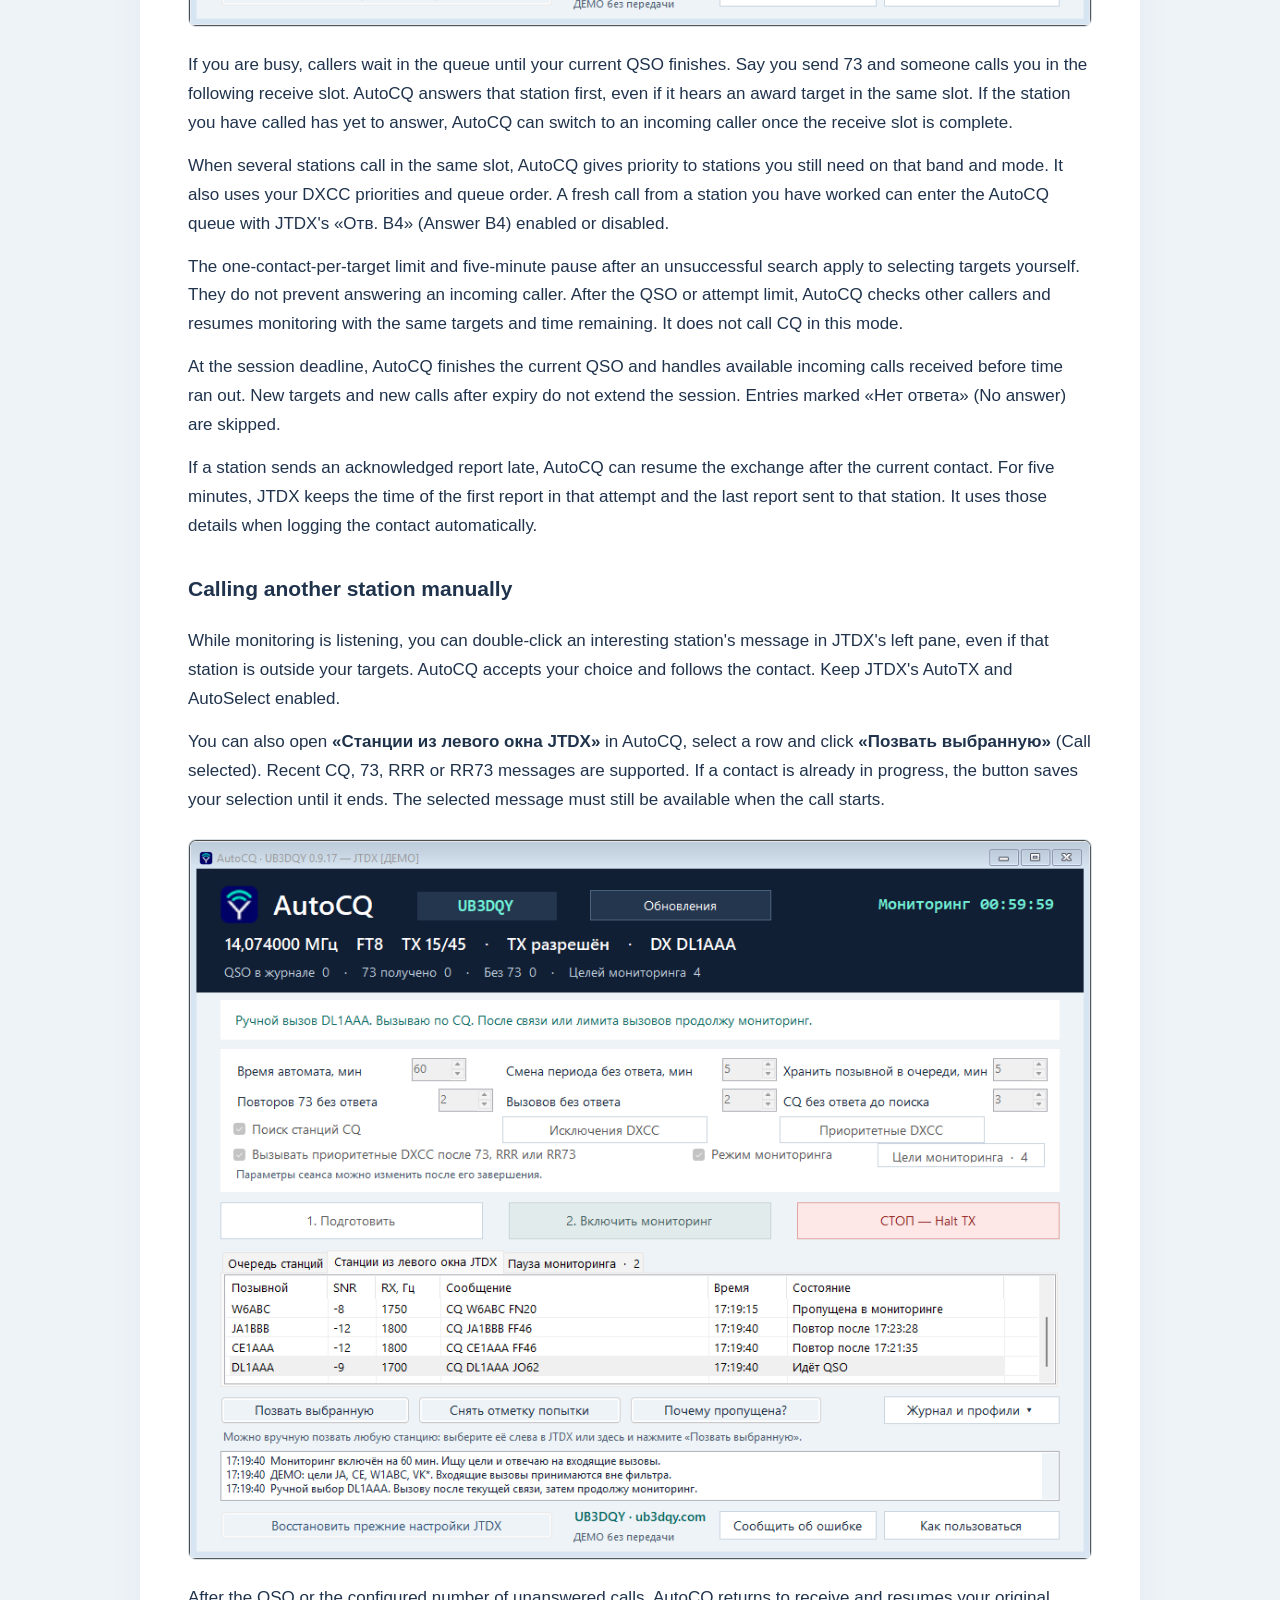
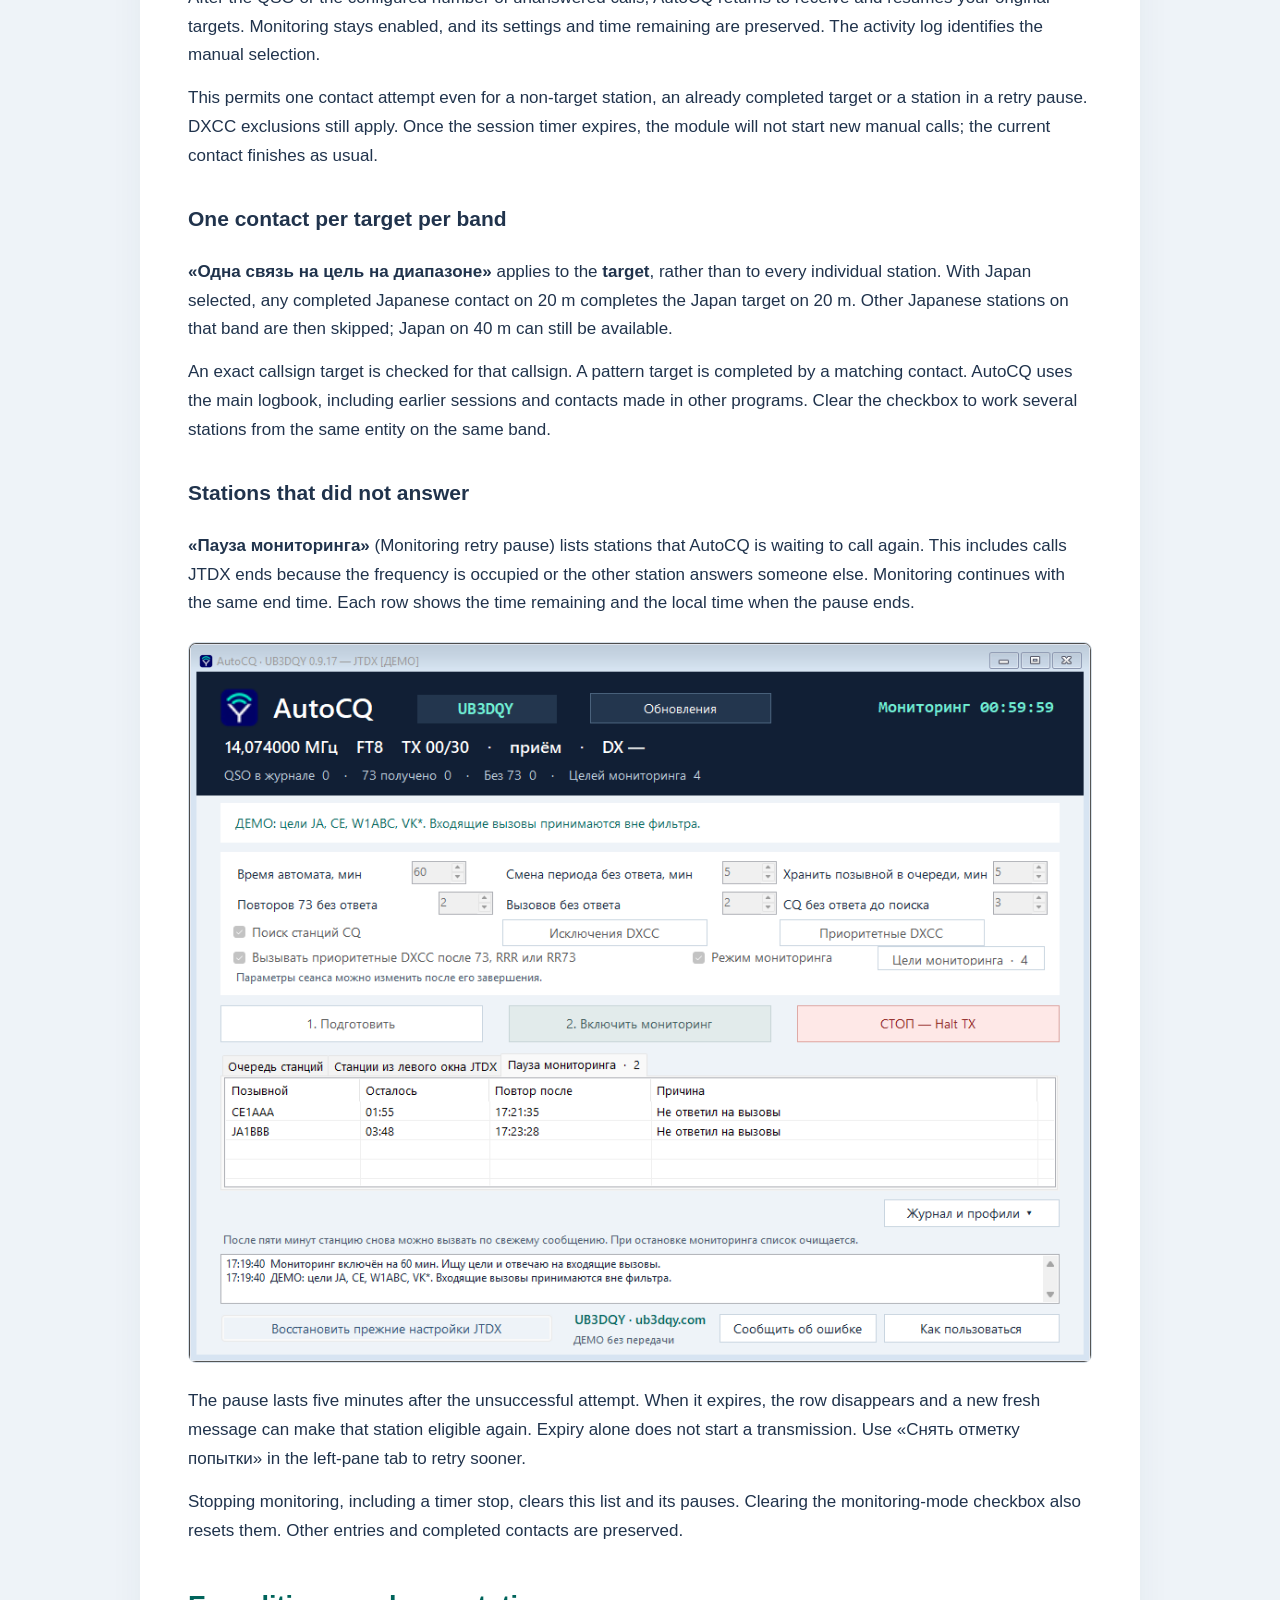
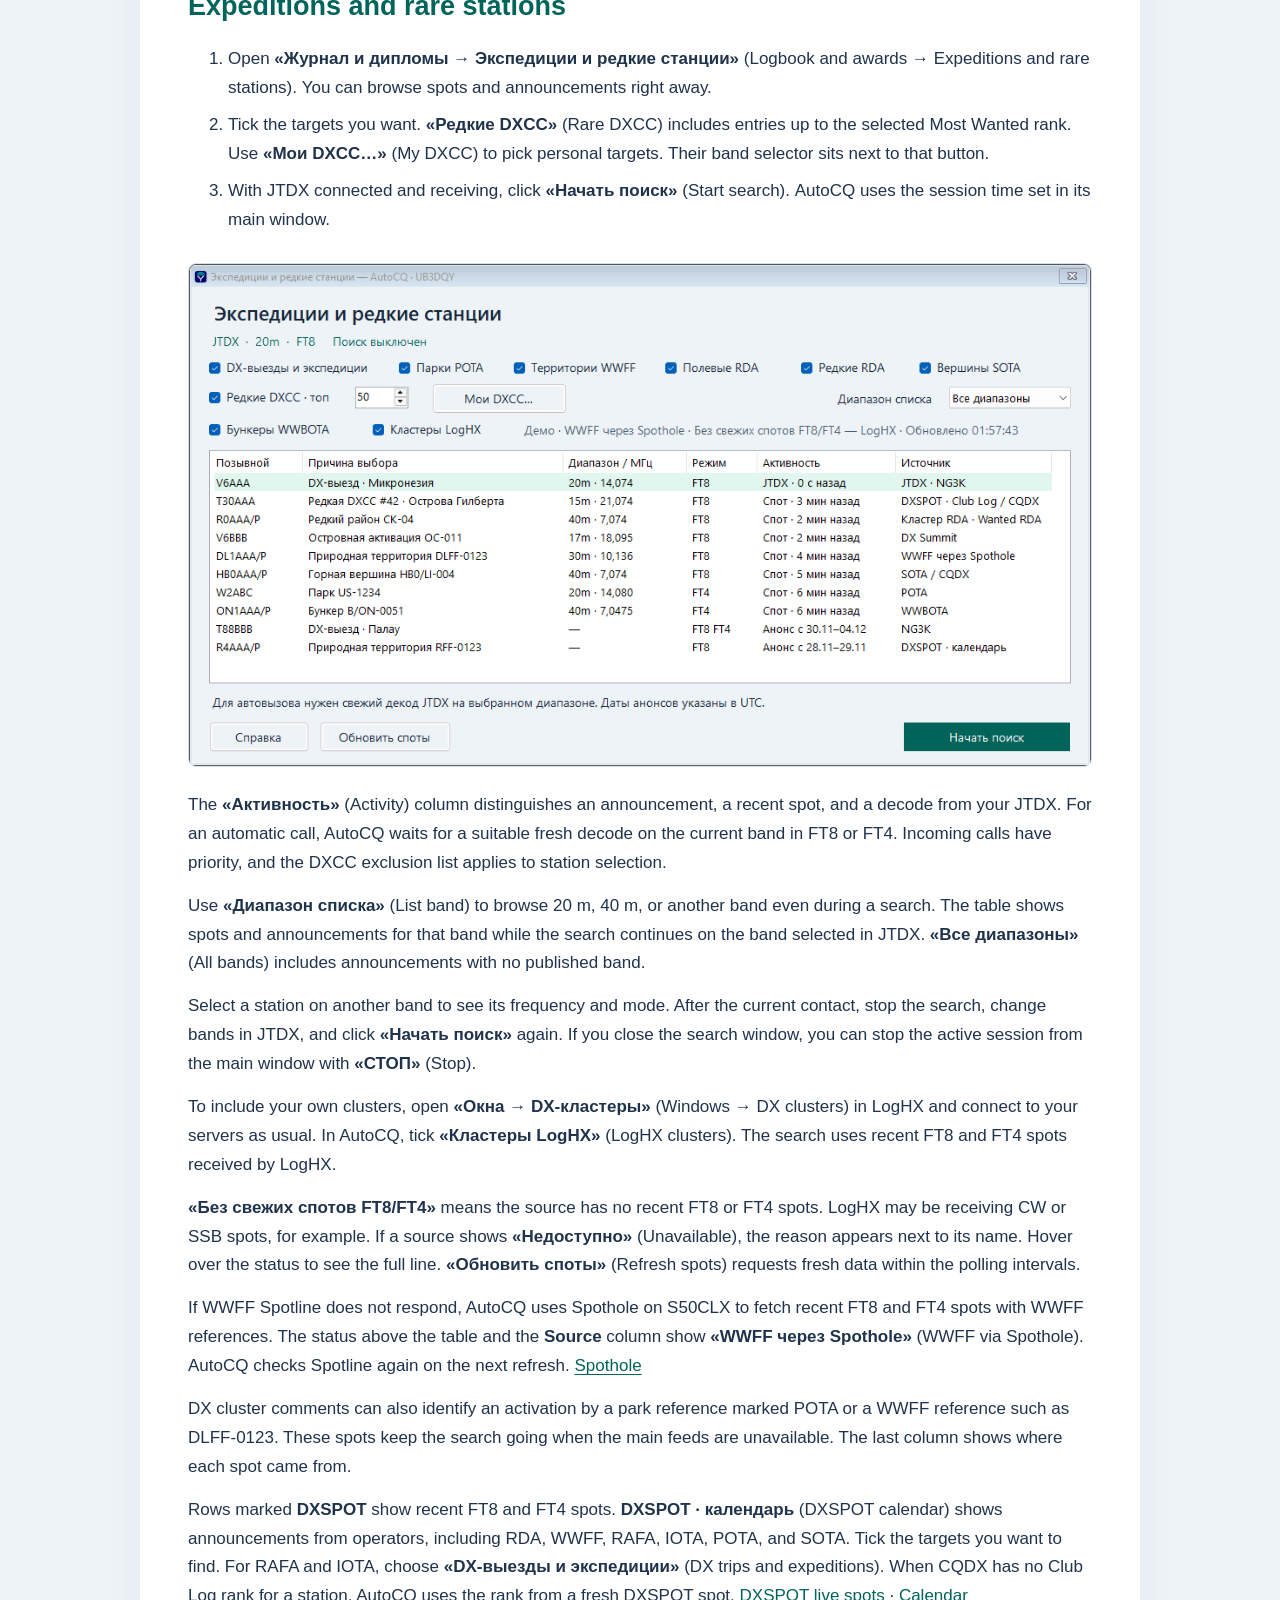
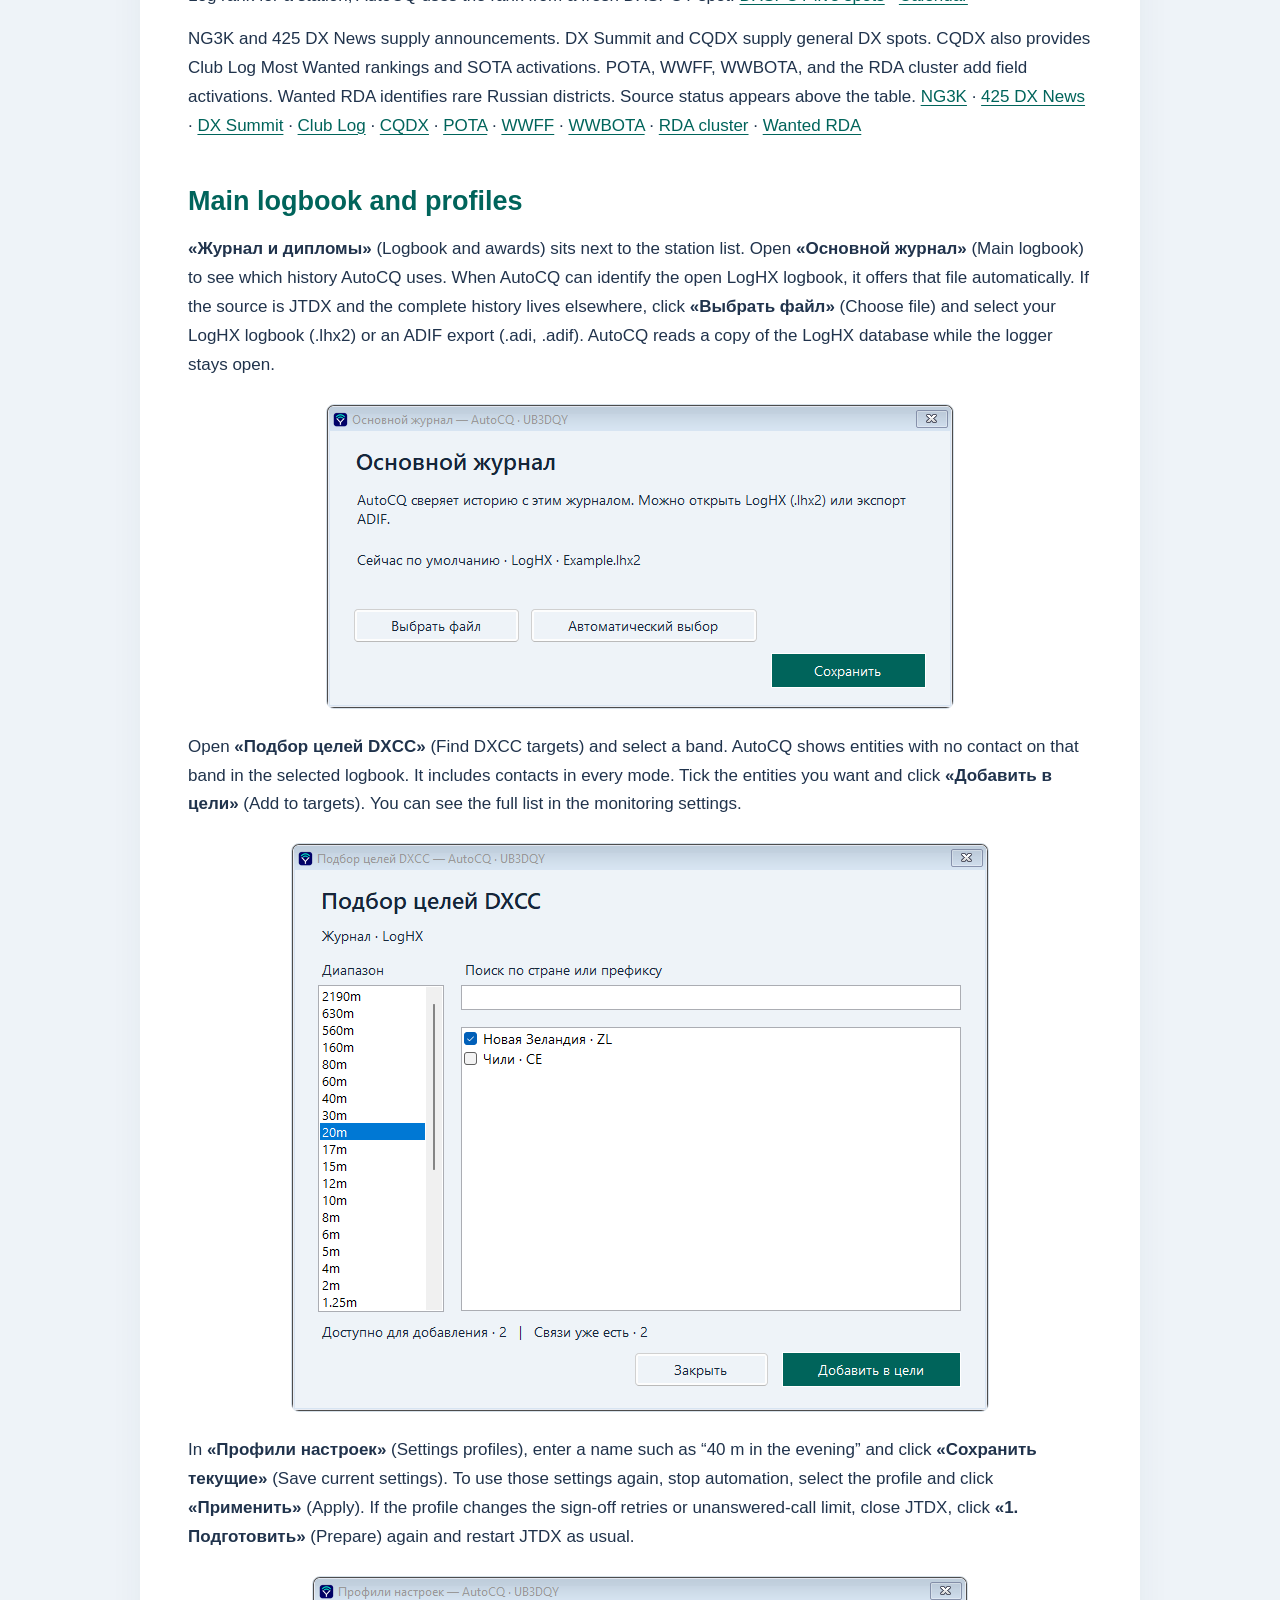
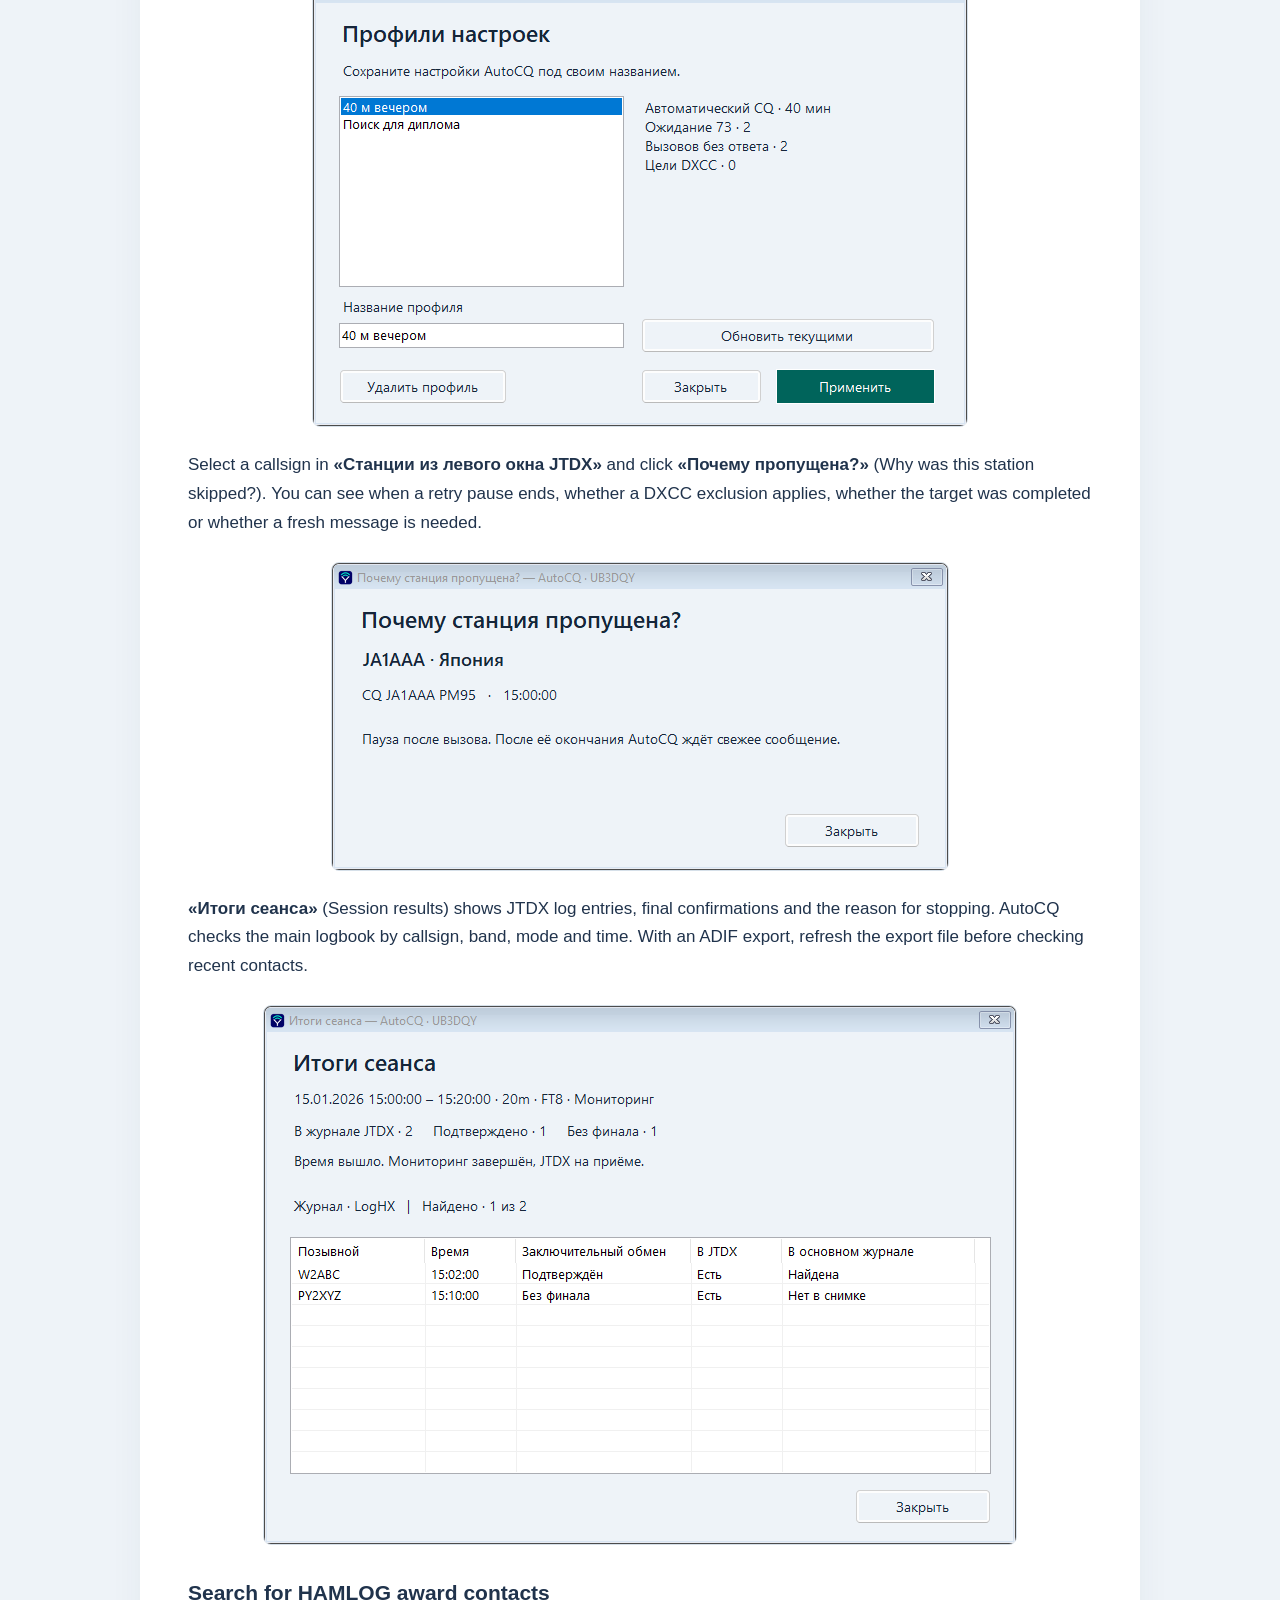
==== commit 84eeea26: "Add Spothole fallback for WWFF spot timeouts" ====
--- a/docs/user-guide.en.html
+++ b/docs/user-guide.en.html
@@ -1,6 +1,6 @@
 <!doctype html>
 <html lang="en"><head><meta charset="utf-8"><meta name="viewport" content="width=device-width, initial-scale=1"><meta name="author" content="UB3DQY"><title>Using AutoCQ · UB3DQY</title><link rel="icon" href="icon.png"><link rel="stylesheet" href="guide.css"></head><body><main><h1>Using AutoCQ</h1>
-<p>Guide for AutoCQ 0.9.51 · <strong>UB3DQY</strong> · <a href="user-guide.ru.html">Русский</a> · <a href="https://github.com/ub3dqy/jtdx-autocq/blob/main/README.en.md">Project overview</a></p>
+<p>Guide for AutoCQ 0.9.52 · <strong>UB3DQY</strong> · <a href="user-guide.ru.html">Русский</a> · <a href="https://github.com/ub3dqy/jtdx-autocq/blob/main/README.en.md">Project overview</a></p>
 <p>AutoCQ lets JTDX continue after each contact. It remembers callers while you are busy, then answers the next station or calls CQ again. You choose the session length and selection rules.</p>
 <p>Monitoring works differently: JTDX listens until a wanted country or callsign appears, calls that station, then returns to receive. The application interface is currently in Russian; this guide includes the labels you will see.</p>
 <h2>1. Downloads</h2>
@@ -89,7 +89,8 @@
 <p>Use <strong>«Диапазон списка»</strong> (List band) to browse 20 m, 40 m, or another band even during a search. The table shows spots and announcements for that band while the search continues on the band selected in JTDX. <strong>«Все диапазоны»</strong> (All bands) includes announcements with no published band.</p>
 <p>Select a station on another band to see its frequency and mode. After the current contact, stop the search, change bands in JTDX, and click <strong>«Начать поиск»</strong> again. If you close the search window, you can stop the active session from the main window with <strong>«СТОП»</strong> (Stop).</p>
 <p>To include your own clusters, open <strong>«Окна → DX-кластеры»</strong> (Windows → DX clusters) in LogHX and connect to your servers as usual. In AutoCQ, tick <strong>«Кластеры LogHX»</strong> (LogHX clusters). The search uses recent FT8 and FT4 spots received by LogHX.</p>
-<p><strong>«Без свежих спотов FT8/FT4»</strong> means the source has no recent FT8 or FT4 spots. LogHX may be receiving CW or SSB spots, for example. If a source shows <strong>«Недоступно»</strong> (Unavailable), the reason appears next to its name. Hover over the status to see the full line. After the first network error, AutoCQ retries a live spot feed in one minute. If errors continue, you can click <strong>«Обновить споты»</strong> (Refresh spots) a minute after the last attempt unless the server has asked for a longer wait.</p>
+<p><strong>«Без свежих спотов FT8/FT4»</strong> means the source has no recent FT8 or FT4 spots. LogHX may be receiving CW or SSB spots, for example. If a source shows <strong>«Недоступно»</strong> (Unavailable), the reason appears next to its name. Hover over the status to see the full line. <strong>«Обновить споты»</strong> (Refresh spots) requests fresh data within the polling intervals.</p>
+<p>If WWFF Spotline does not respond, AutoCQ uses Spothole on S50CLX to fetch recent FT8 and FT4 spots with WWFF references. The status above the table and the <strong>Source</strong> column show <strong>«WWFF через Spothole»</strong> (WWFF via Spothole). AutoCQ checks Spotline again on the next refresh. <a href="https://s50clx.si/">Spothole</a></p>
 <p>DX cluster comments can also identify an activation by a park reference marked POTA or a WWFF reference such as DLFF-0123. These spots keep the search going when the main feeds are unavailable. The last column shows where each spot came from.</p>
 <p>Rows marked <strong>DXSPOT</strong> show recent FT8 and FT4 spots. <strong>DXSPOT · календарь</strong> (DXSPOT calendar) shows announcements from operators, including RDA, WWFF, RAFA, IOTA, POTA, and SOTA. Tick the targets you want to find. For RAFA and IOTA, choose <strong>«DX-выезды и экспедиции»</strong> (DX trips and expeditions). When CQDX has no Club Log rank for a station, AutoCQ uses the rank from a fresh DXSPOT spot. <a href="https://dxspot.ru/">DXSPOT live spots</a> · <a href="https://dxspot.ru/expeditions">Calendar</a></p>
 <p>NG3K and 425 DX News supply announcements. DX Summit and CQDX supply general DX spots. CQDX also provides Club Log Most Wanted rankings and SOTA activations. POTA, WWFF, WWBOTA, and the RDA cluster add field activations. Wanted RDA identifies rare Russian districts. Source status appears above the table. <a href="https://www.ng3k.com/Misc/adxoplain.html">NG3K</a> · <a href="https://www.425dxn.org/index.php?op=wcal">425 DX News</a> · <a href="https://www.dxsummit.fi/">DX Summit</a> · <a href="https://clublog.org/mostwanted.php">Club Log</a> · <a href="https://cqdx.io/api/docs">CQDX</a> · <a href="https://pota.app/">POTA</a> · <a href="https://spots.wwff.co/info">WWFF</a> · <a href="https://wwbota.net/cluster/">WWBOTA</a> · <a href="https://rdaward.ru/?p=cluster">RDA cluster</a> · <a href="https://rdaward.ru/?p=rda_wtd">Wanted RDA</a></p>
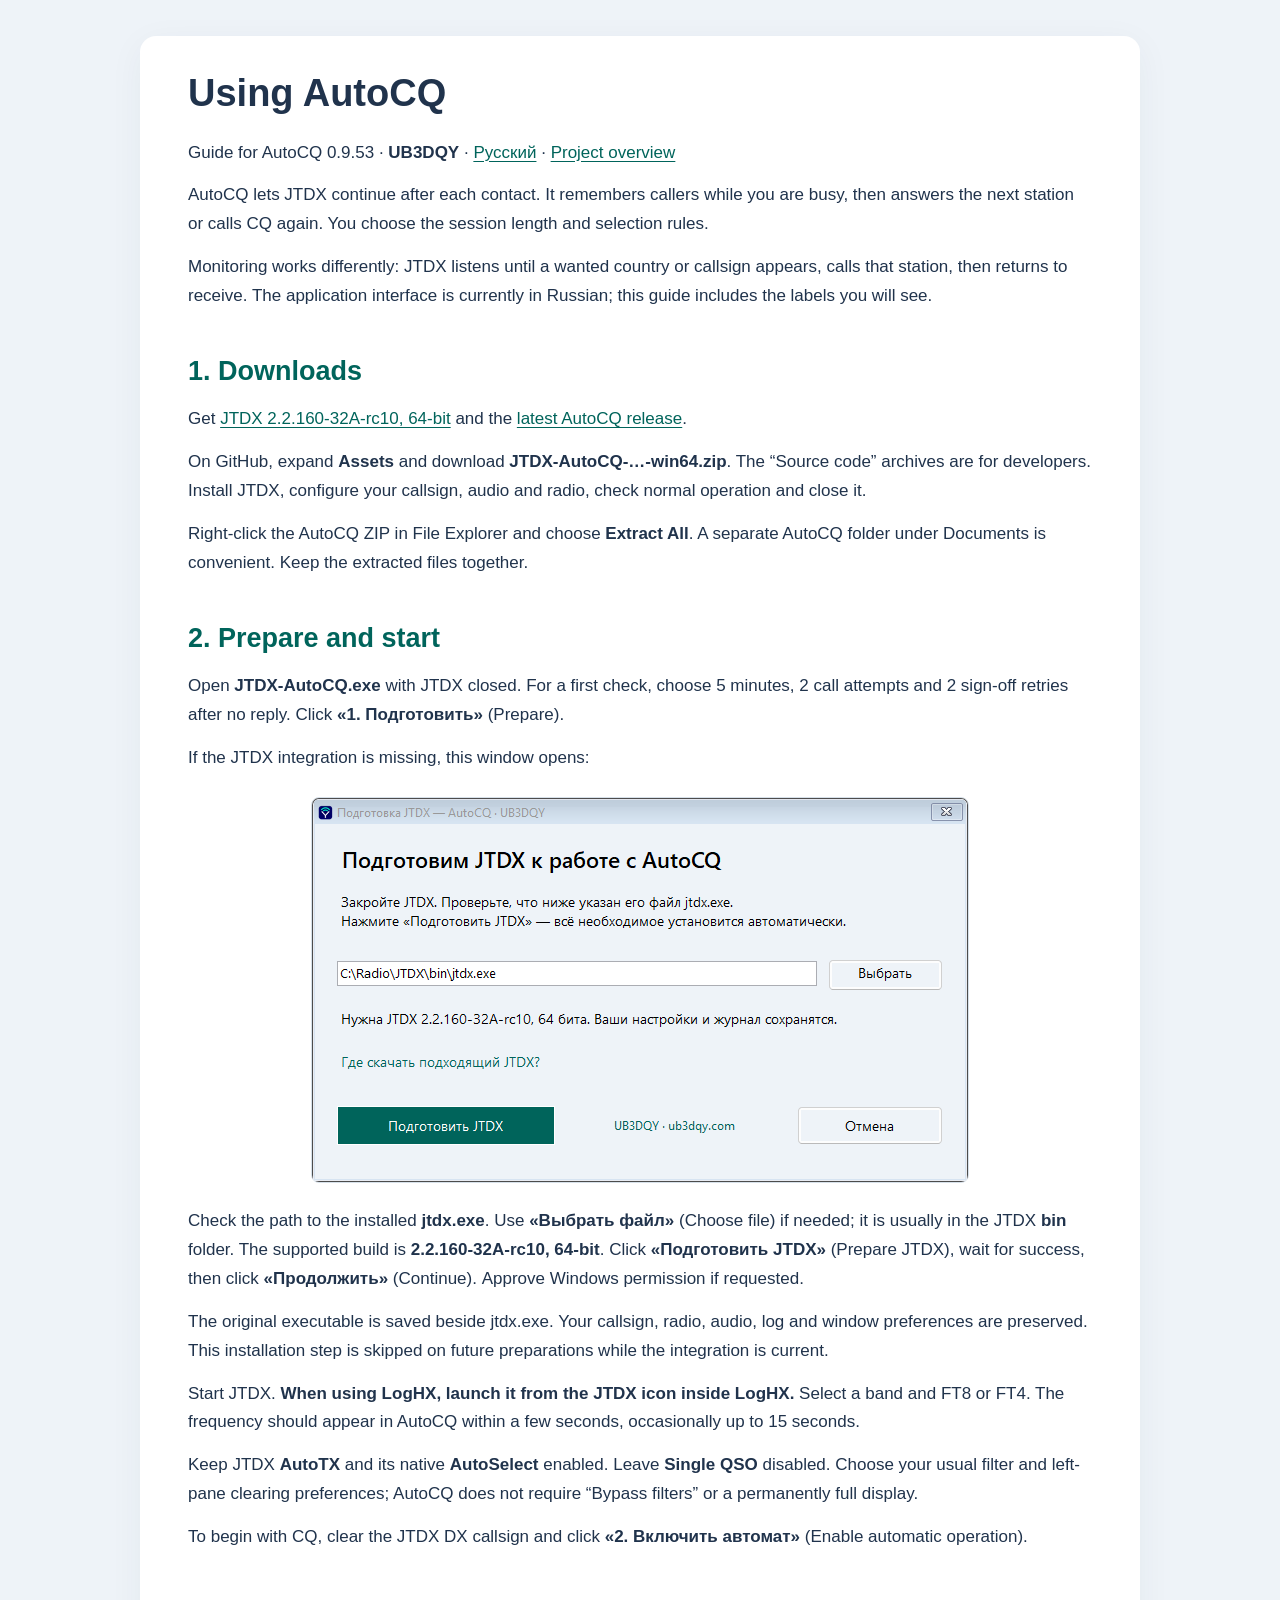
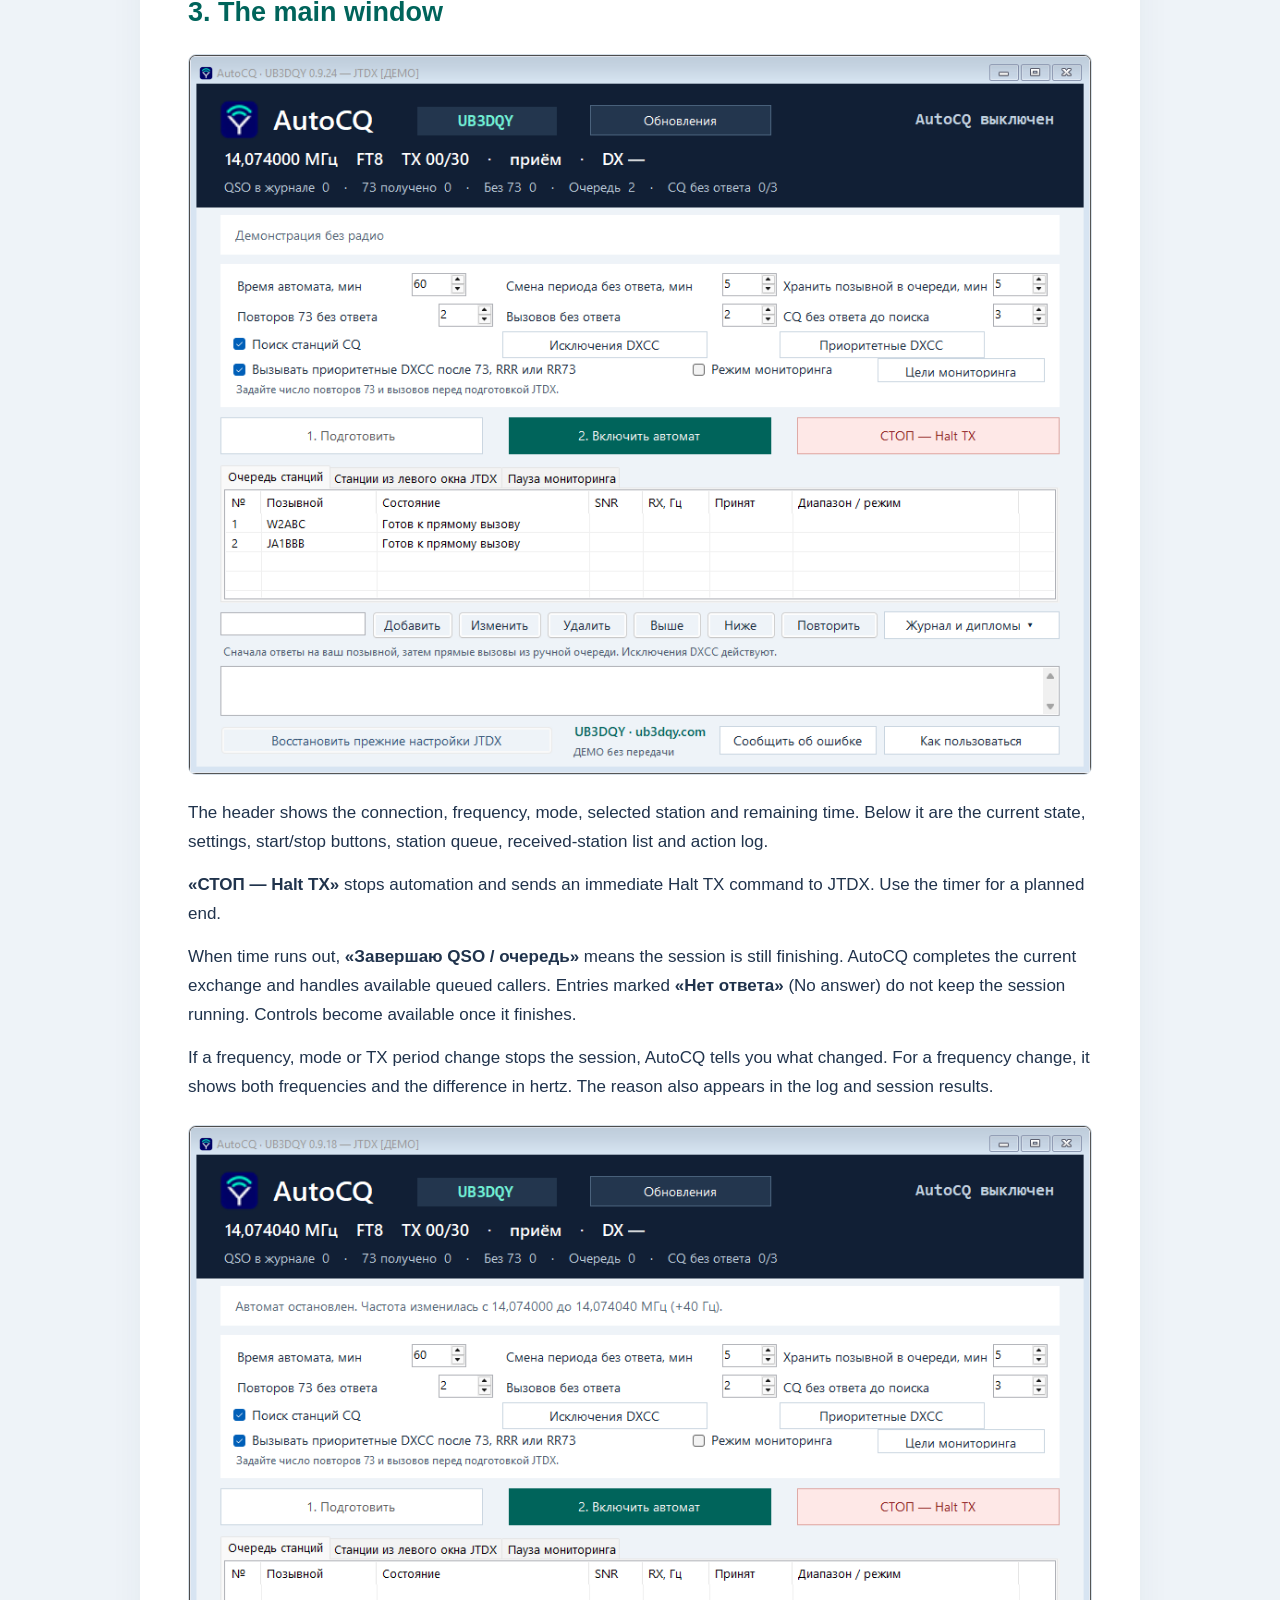
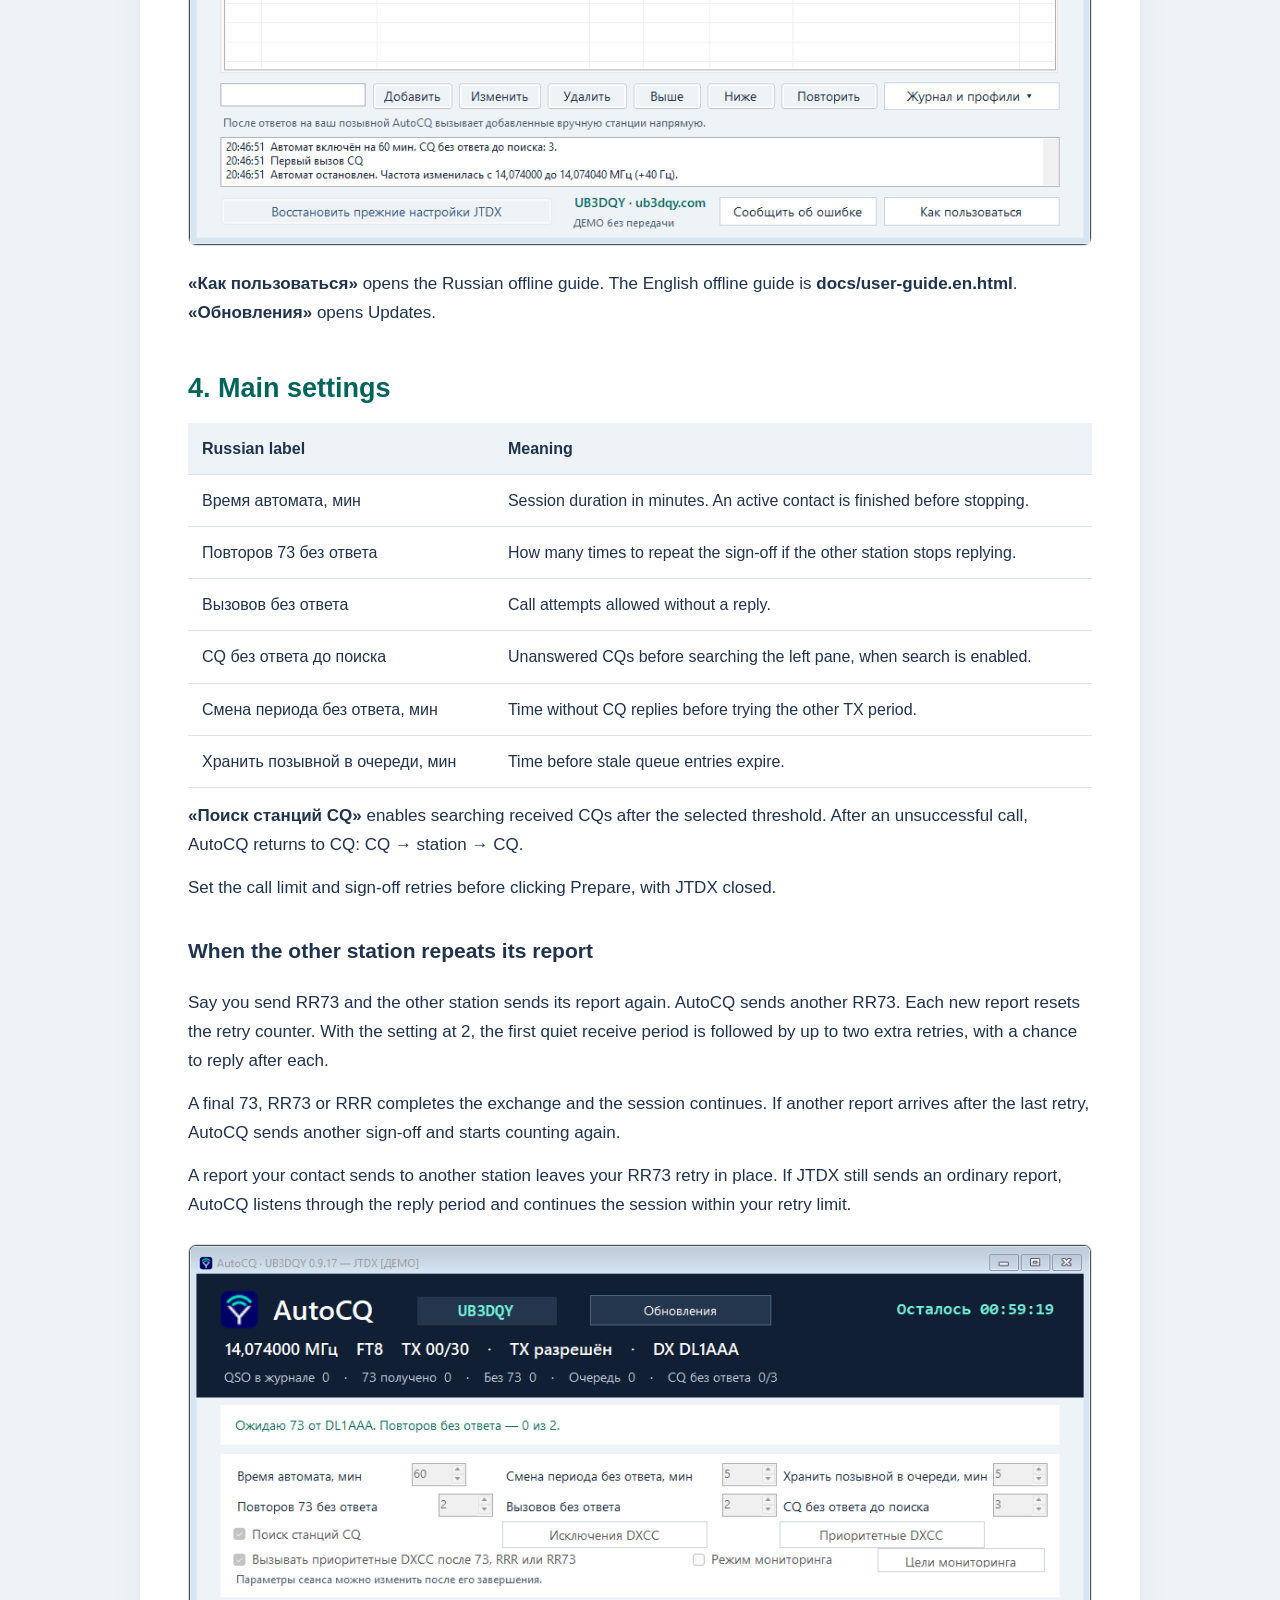
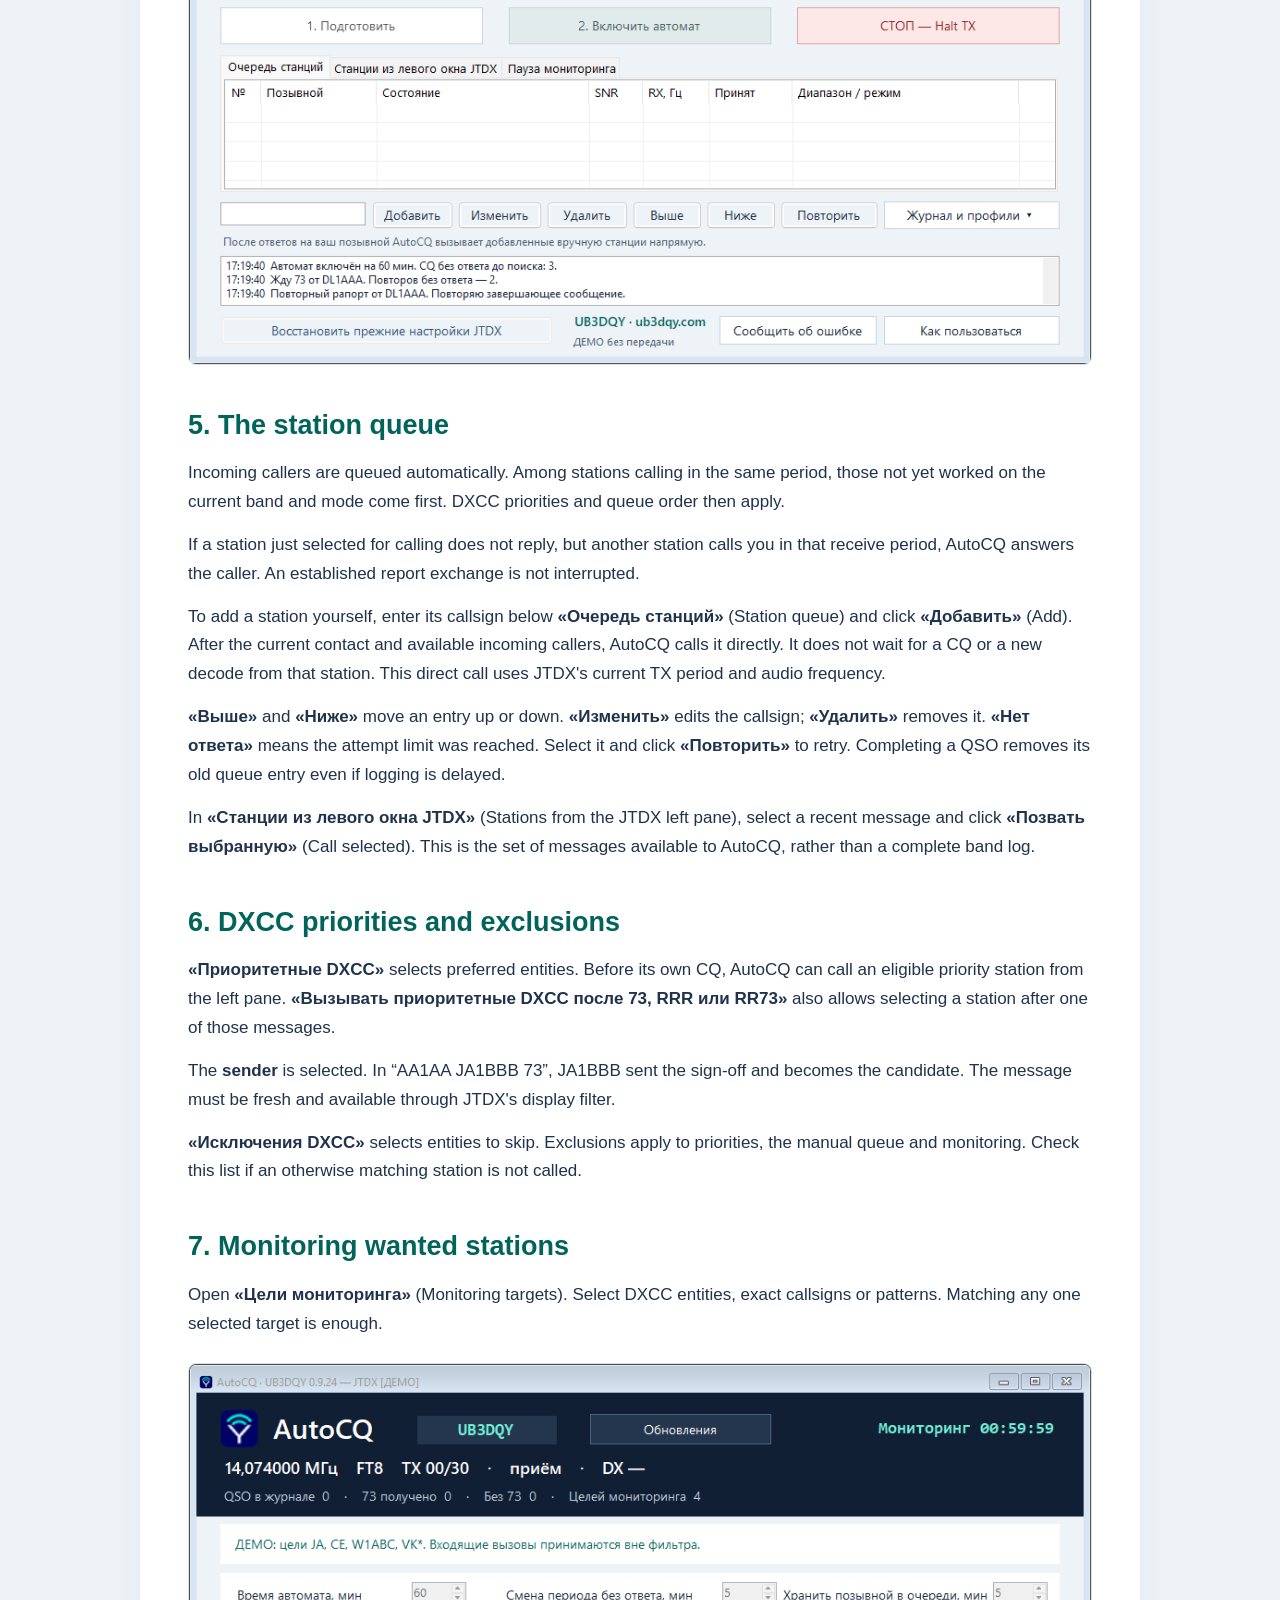
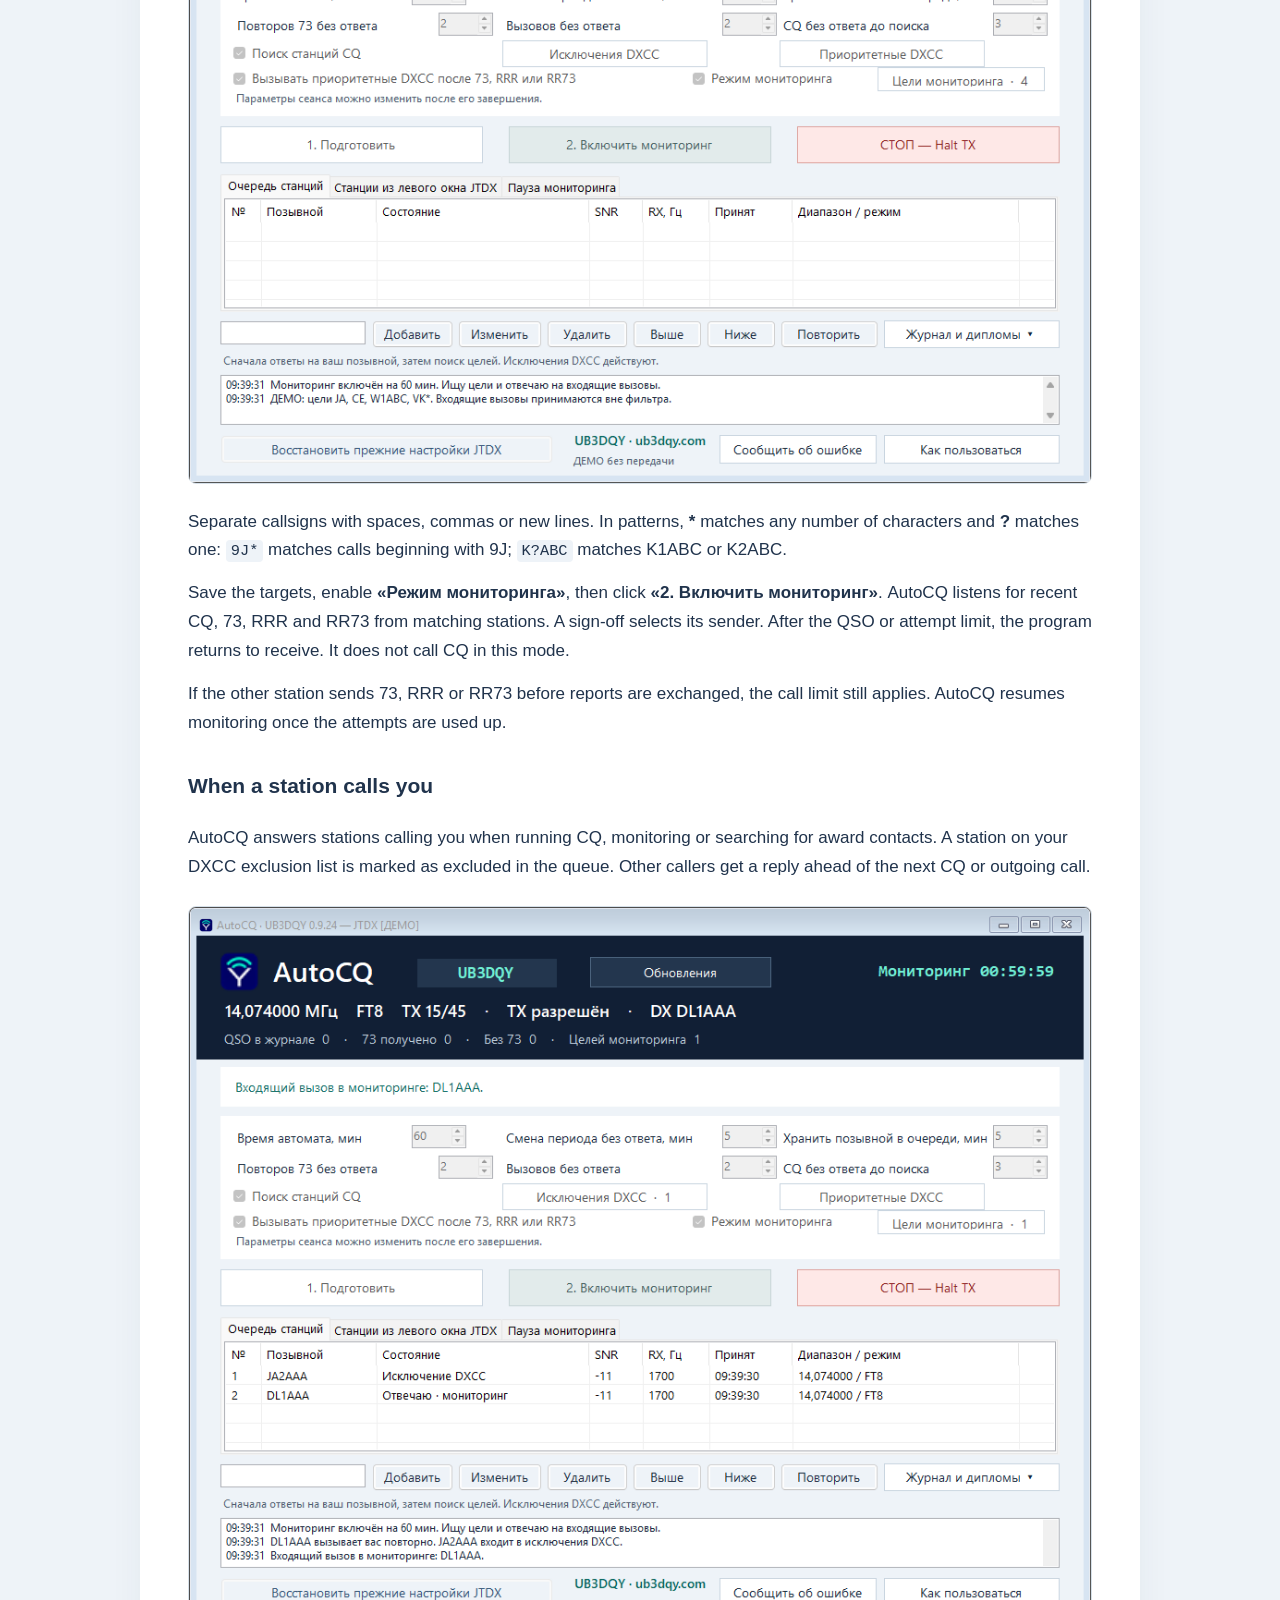
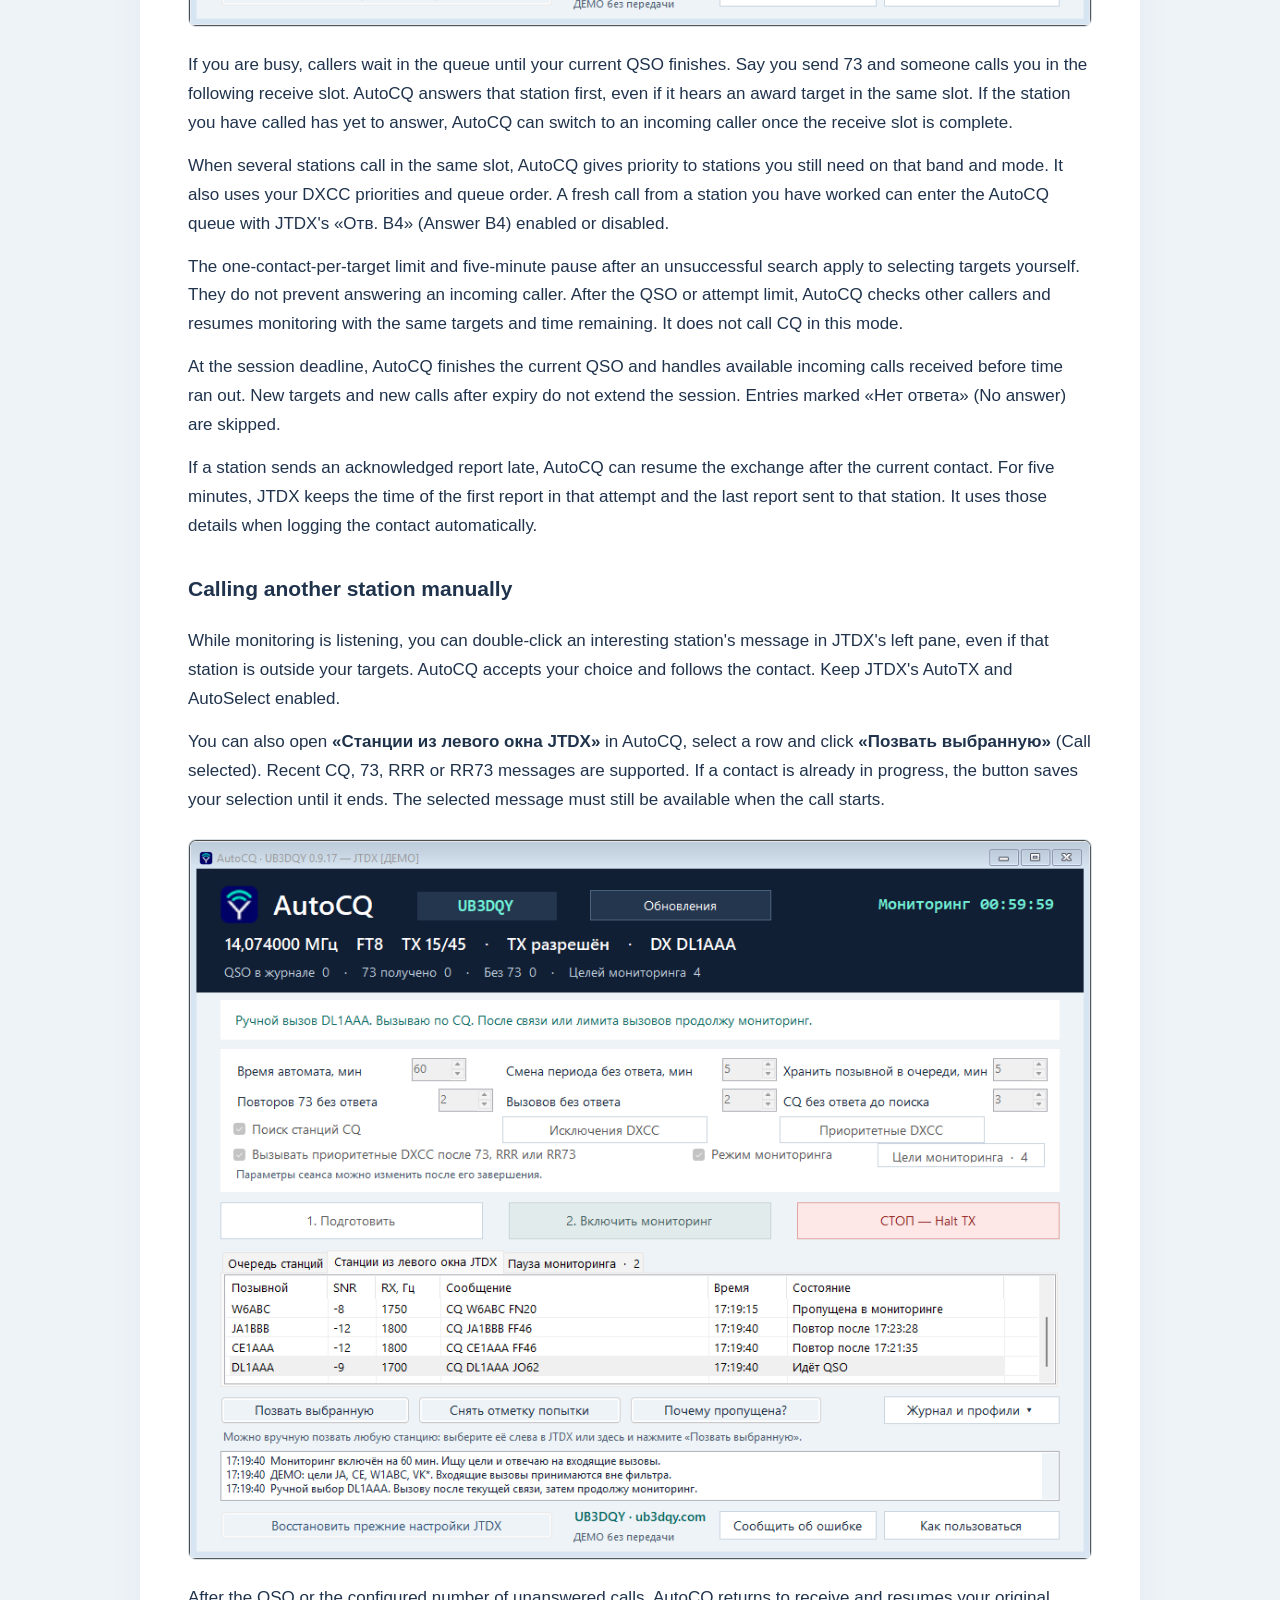
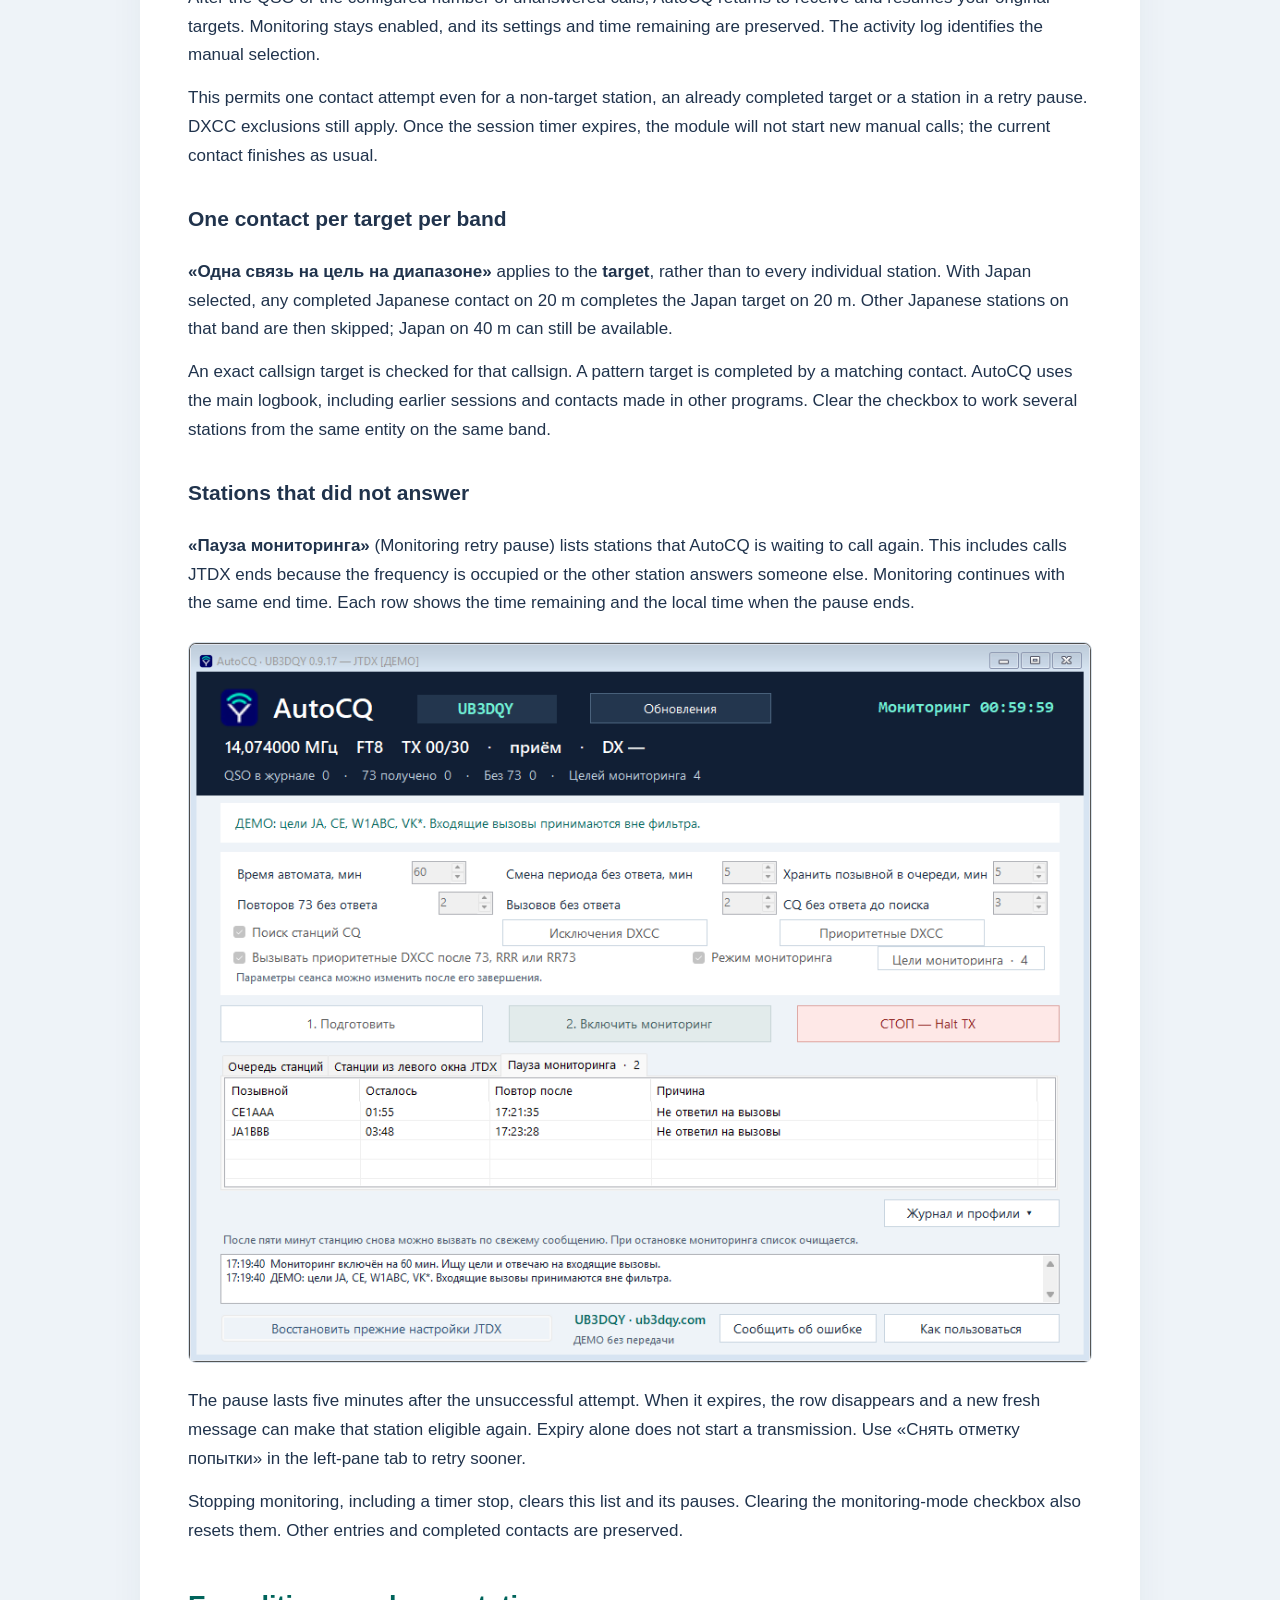
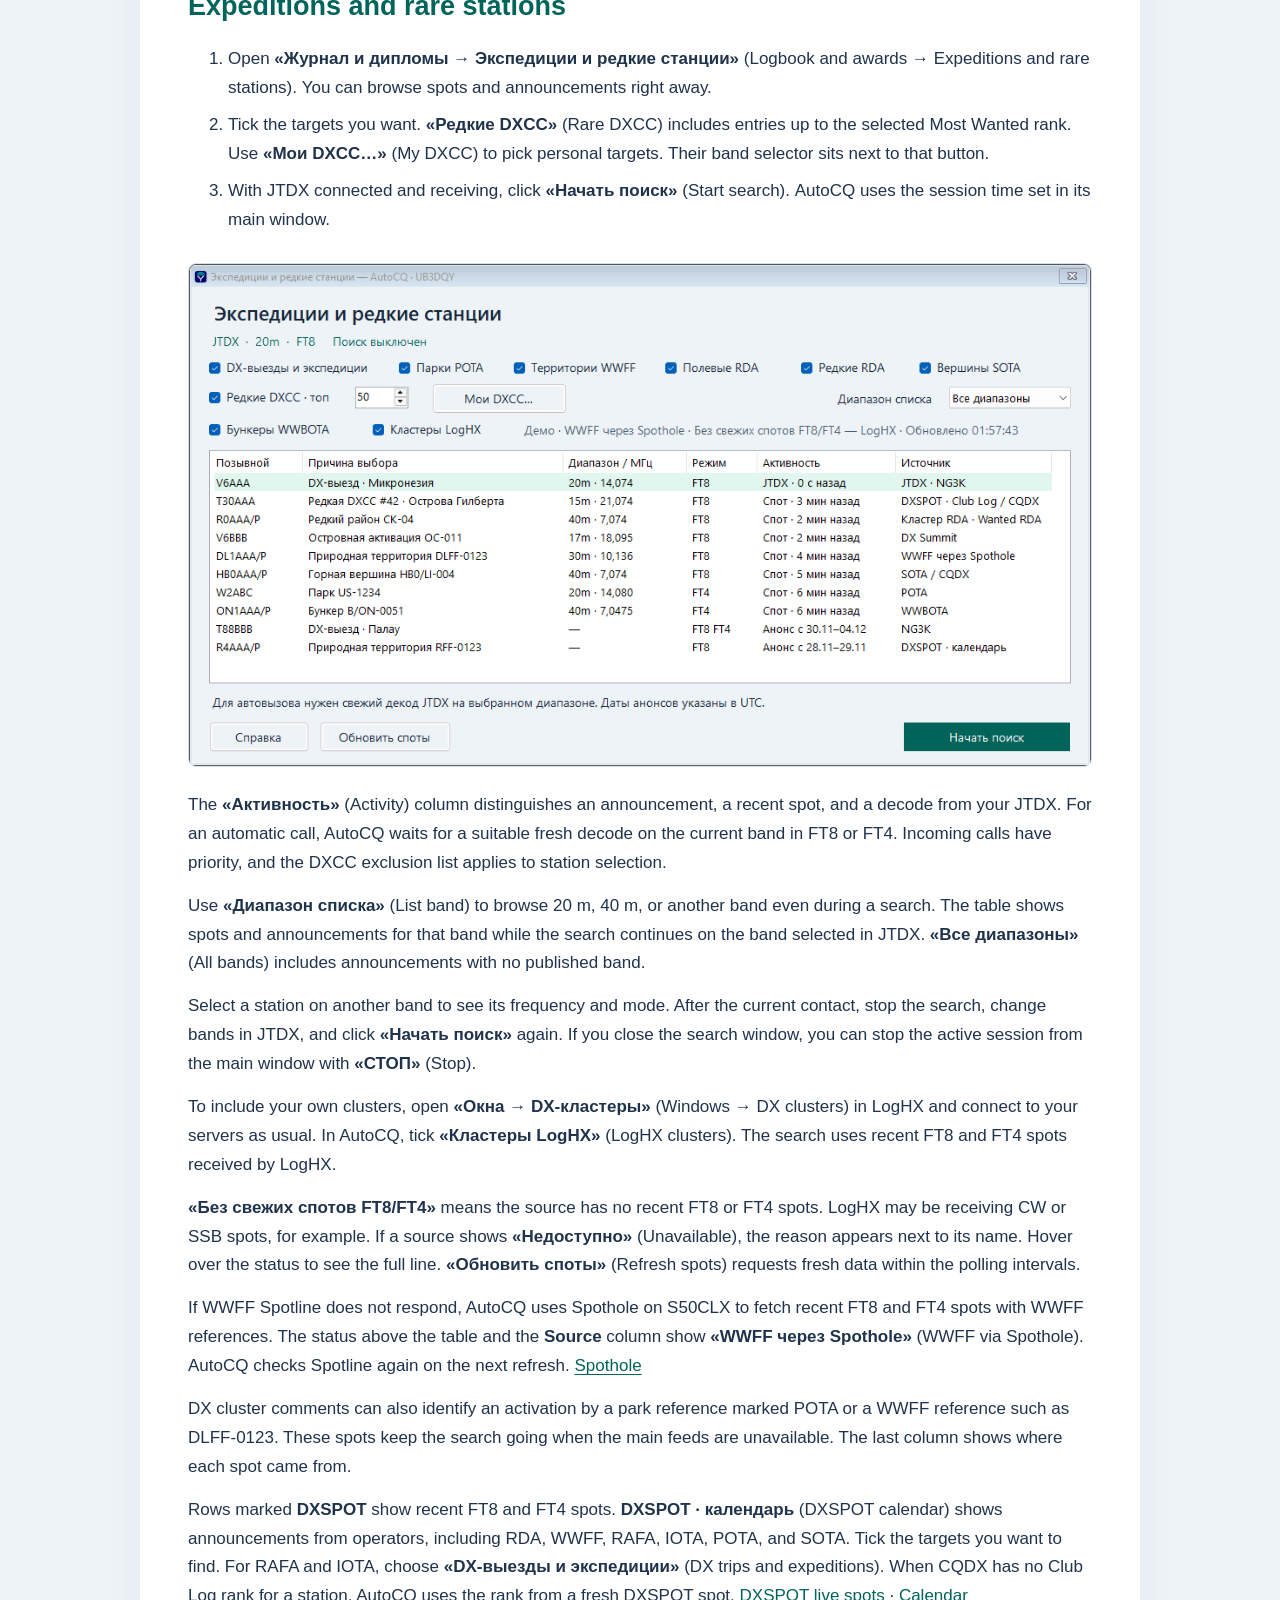
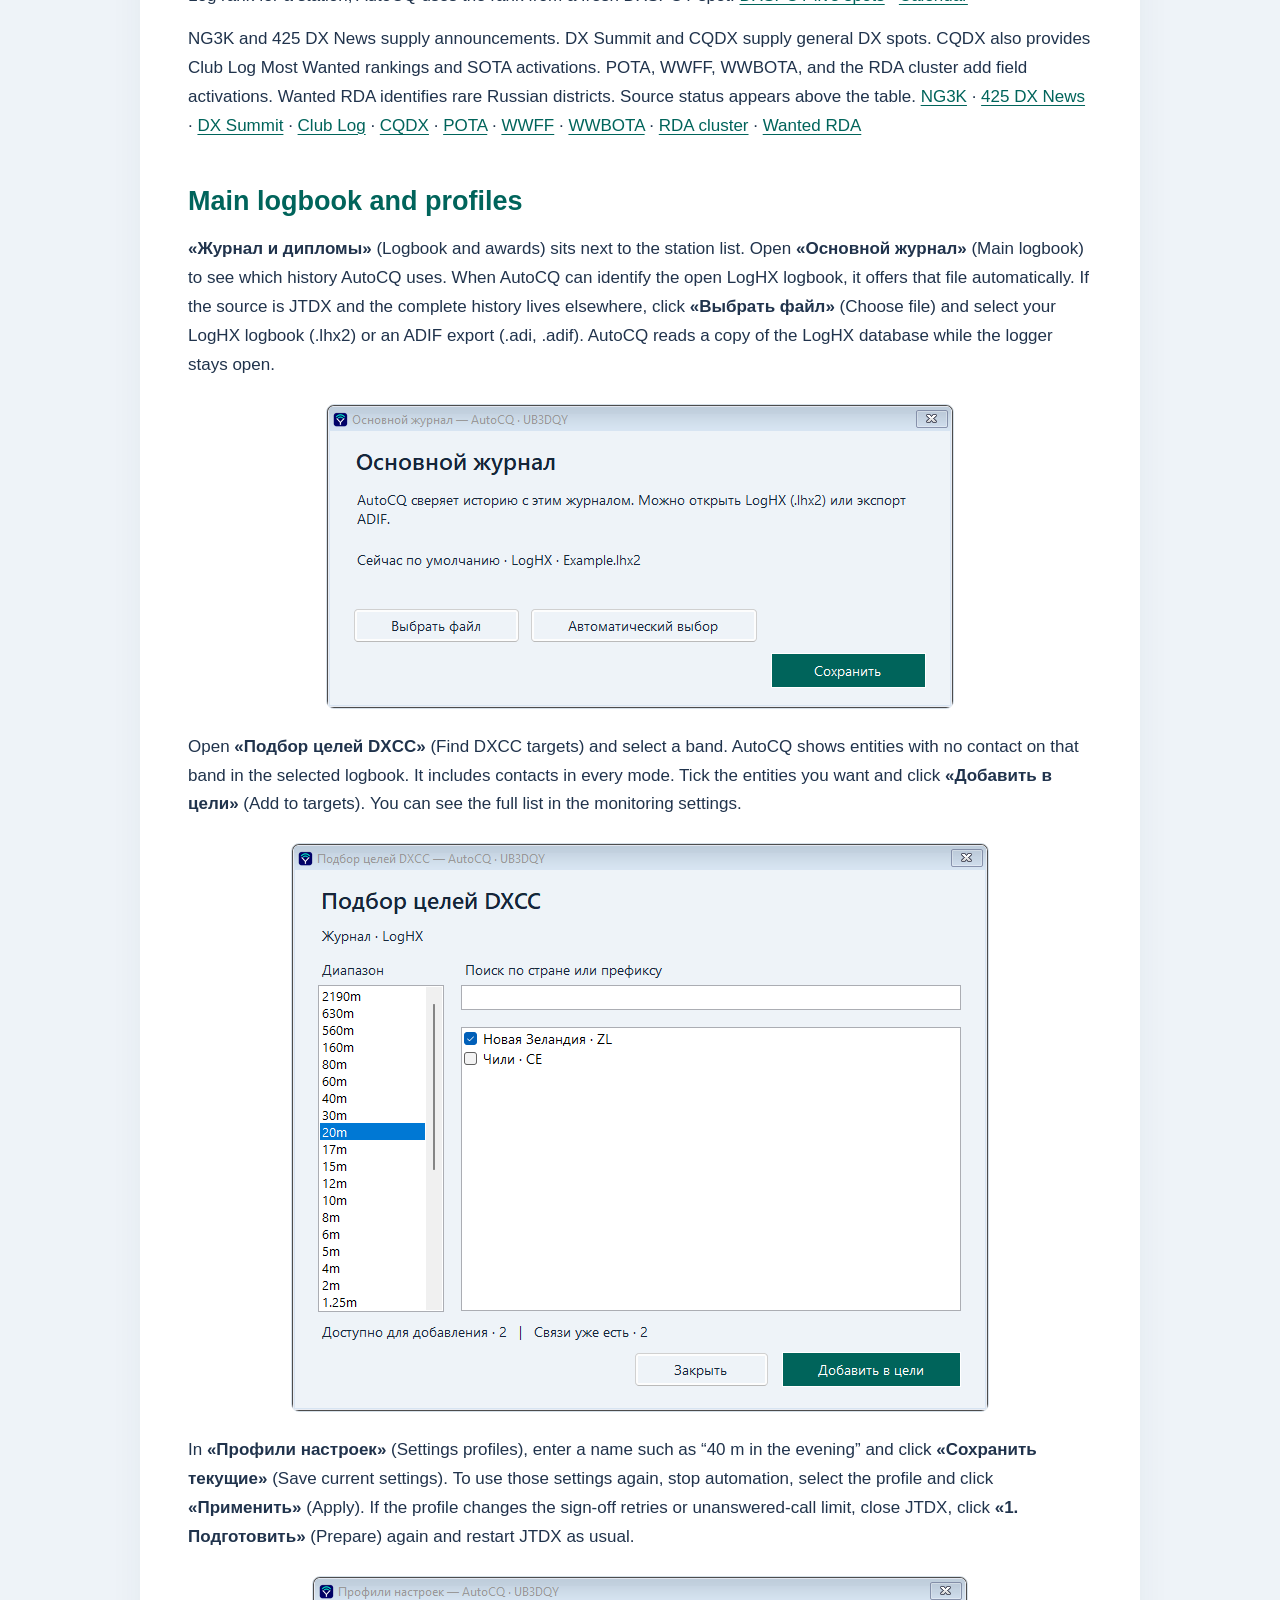
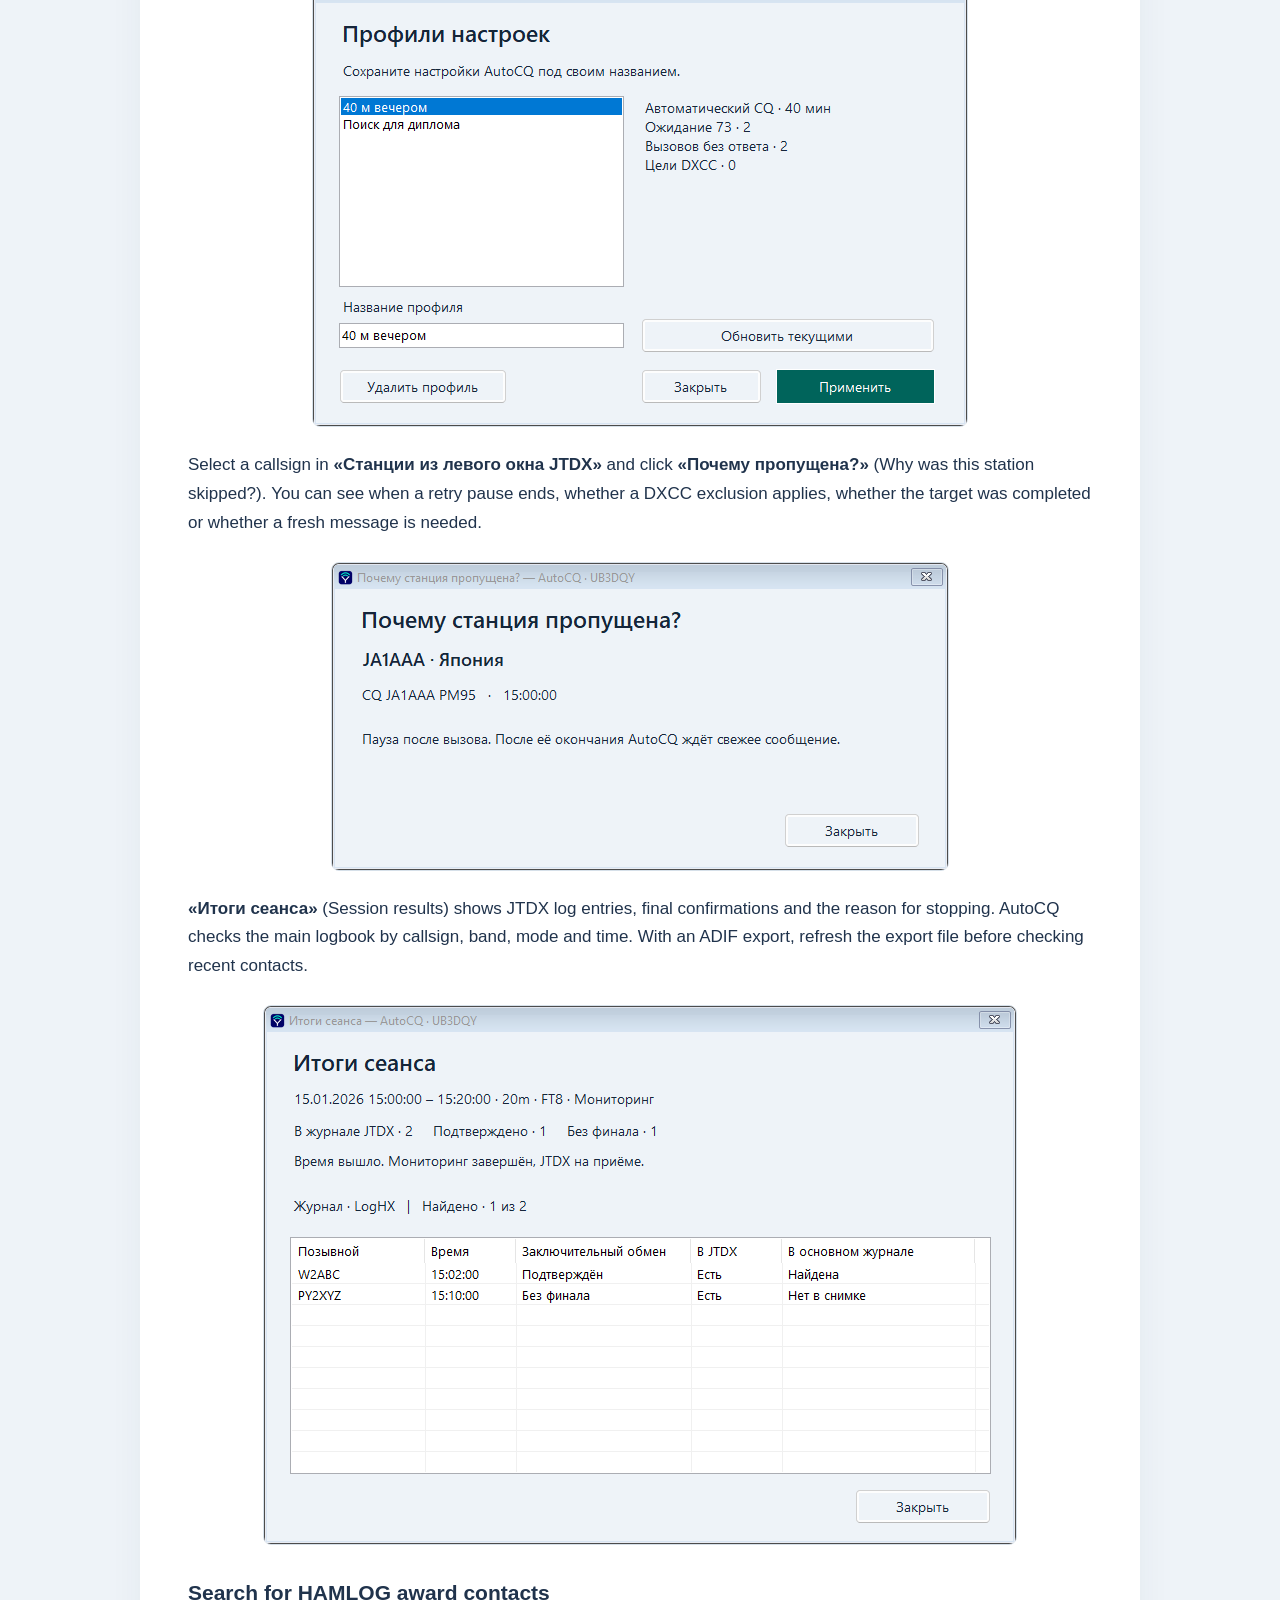
==== commit 63d6fa33: "Harden QSO completion, callsign filtering and update recovery" ====
--- a/docs/user-guide.en.html
+++ b/docs/user-guide.en.html
@@ -1,6 +1,6 @@
 <!doctype html>
 <html lang="en"><head><meta charset="utf-8"><meta name="viewport" content="width=device-width, initial-scale=1"><meta name="author" content="UB3DQY"><title>Using AutoCQ · UB3DQY</title><link rel="icon" href="icon.png"><link rel="stylesheet" href="guide.css"></head><body><main><h1>Using AutoCQ</h1>
-<p>Guide for AutoCQ 0.9.52 · <strong>UB3DQY</strong> · <a href="user-guide.ru.html">Русский</a> · <a href="https://github.com/ub3dqy/jtdx-autocq/blob/main/README.en.md">Project overview</a></p>
+<p>Guide for AutoCQ 0.9.53 · <strong>UB3DQY</strong> · <a href="user-guide.ru.html">Русский</a> · <a href="https://github.com/ub3dqy/jtdx-autocq/blob/main/README.en.md">Project overview</a></p>
 <p>AutoCQ lets JTDX continue after each contact. It remembers callers while you are busy, then answers the next station or calls CQ again. You choose the session length and selection rules.</p>
 <p>Monitoring works differently: JTDX listens until a wanted country or callsign appears, calls that station, then returns to receive. The application interface is currently in Russian; this guide includes the labels you will see.</p>
 <h2>1. Downloads</h2>
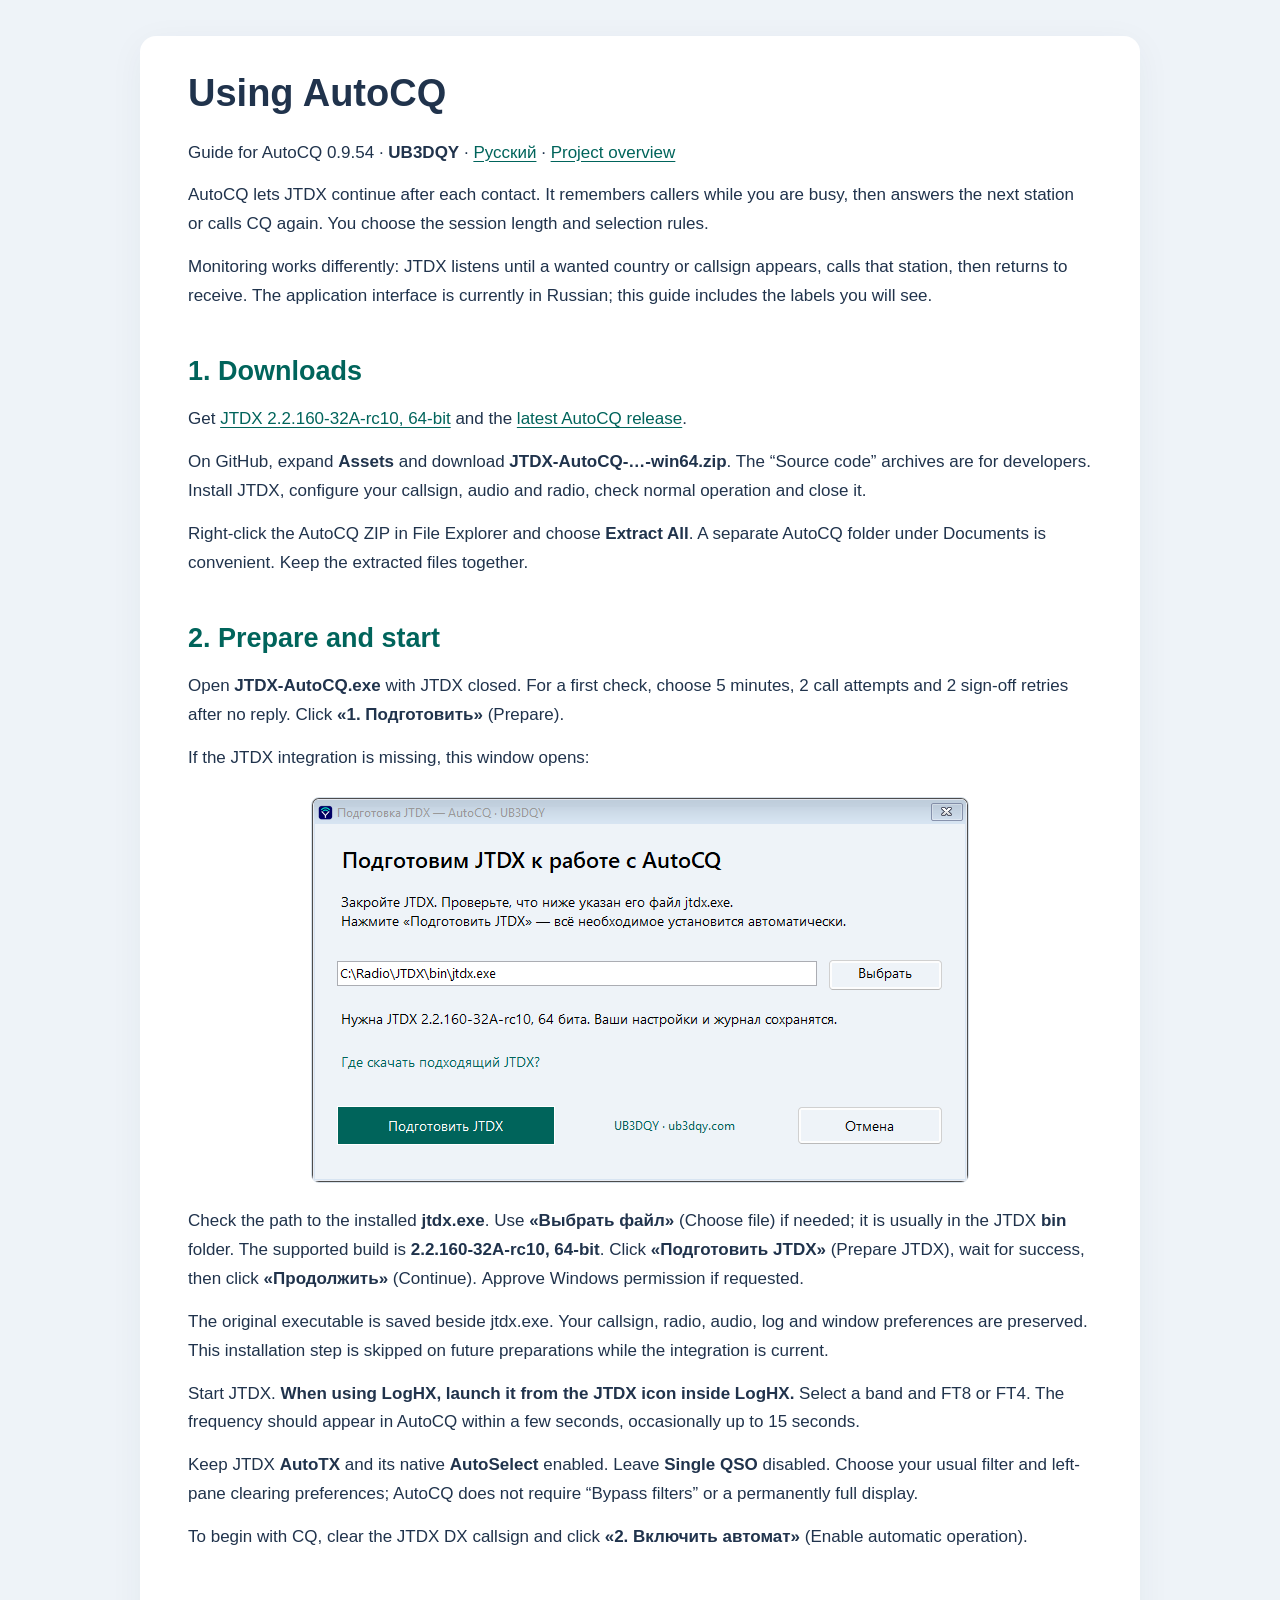
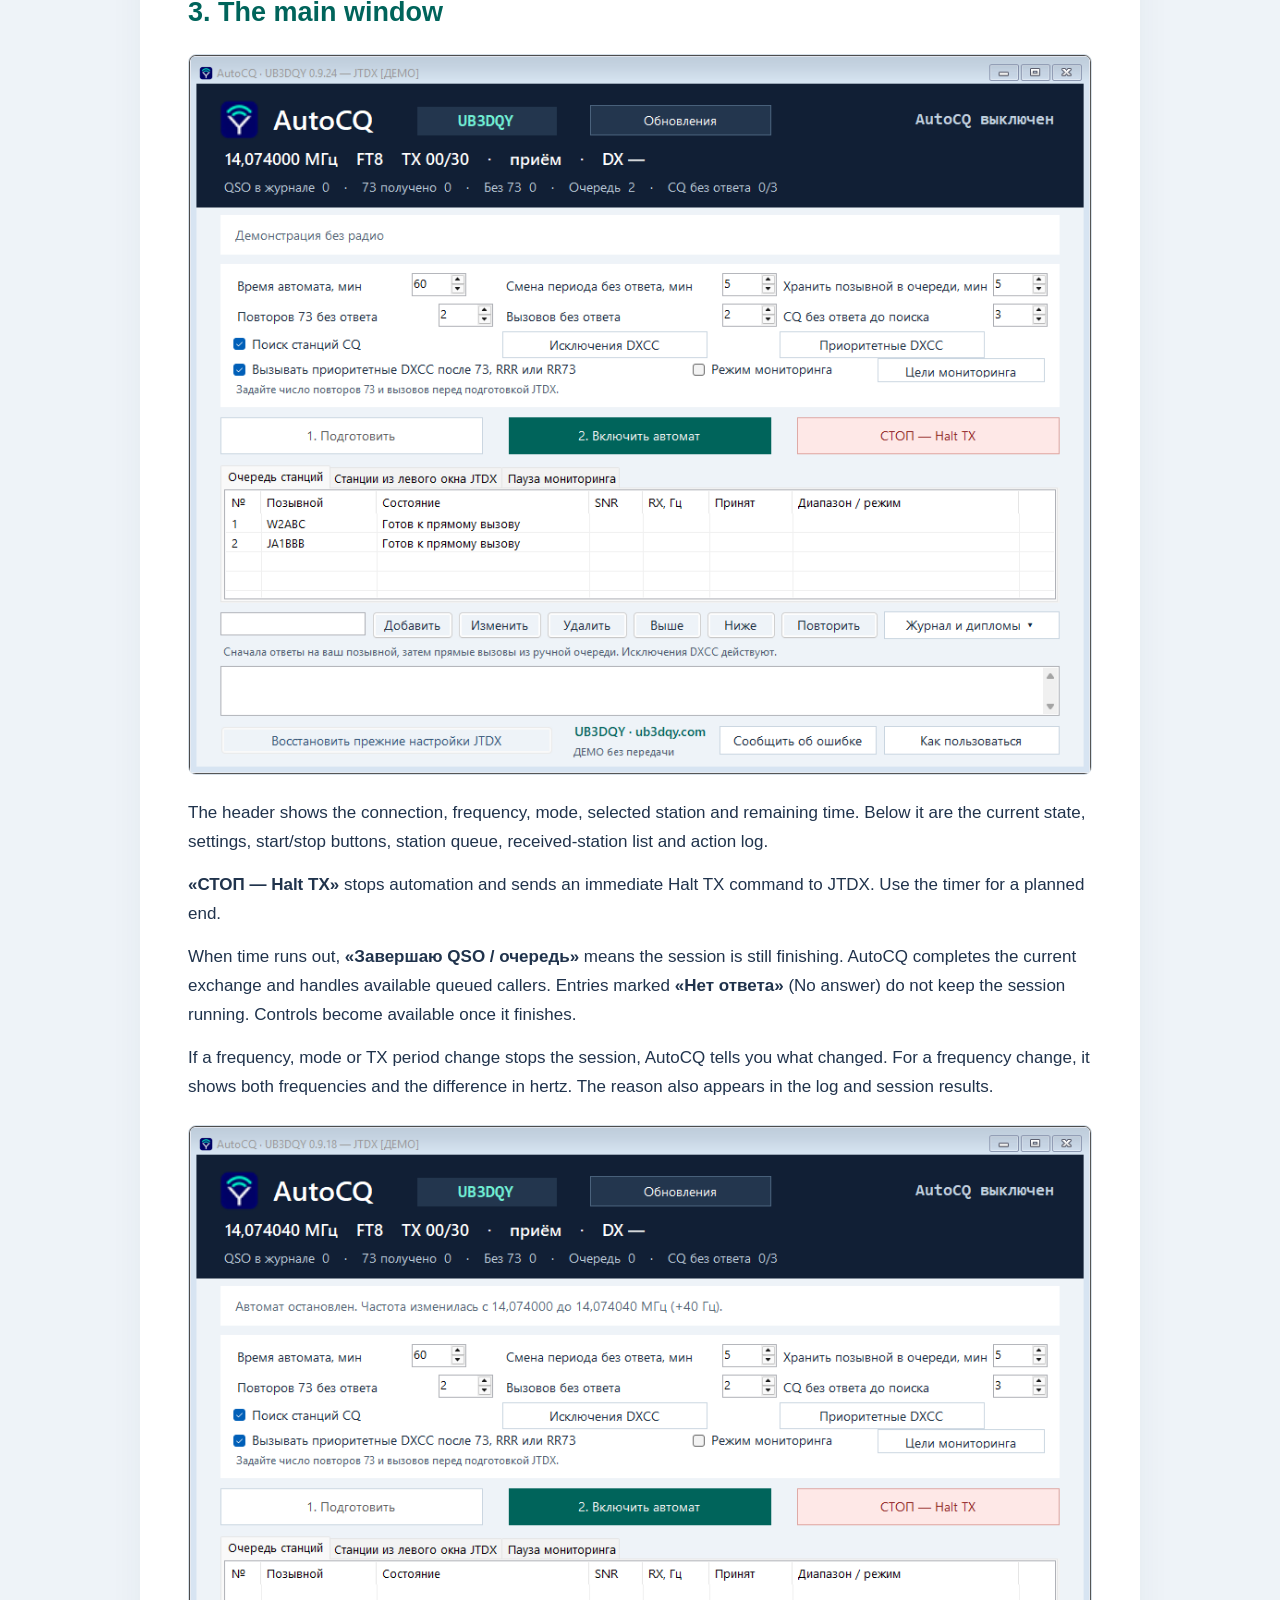
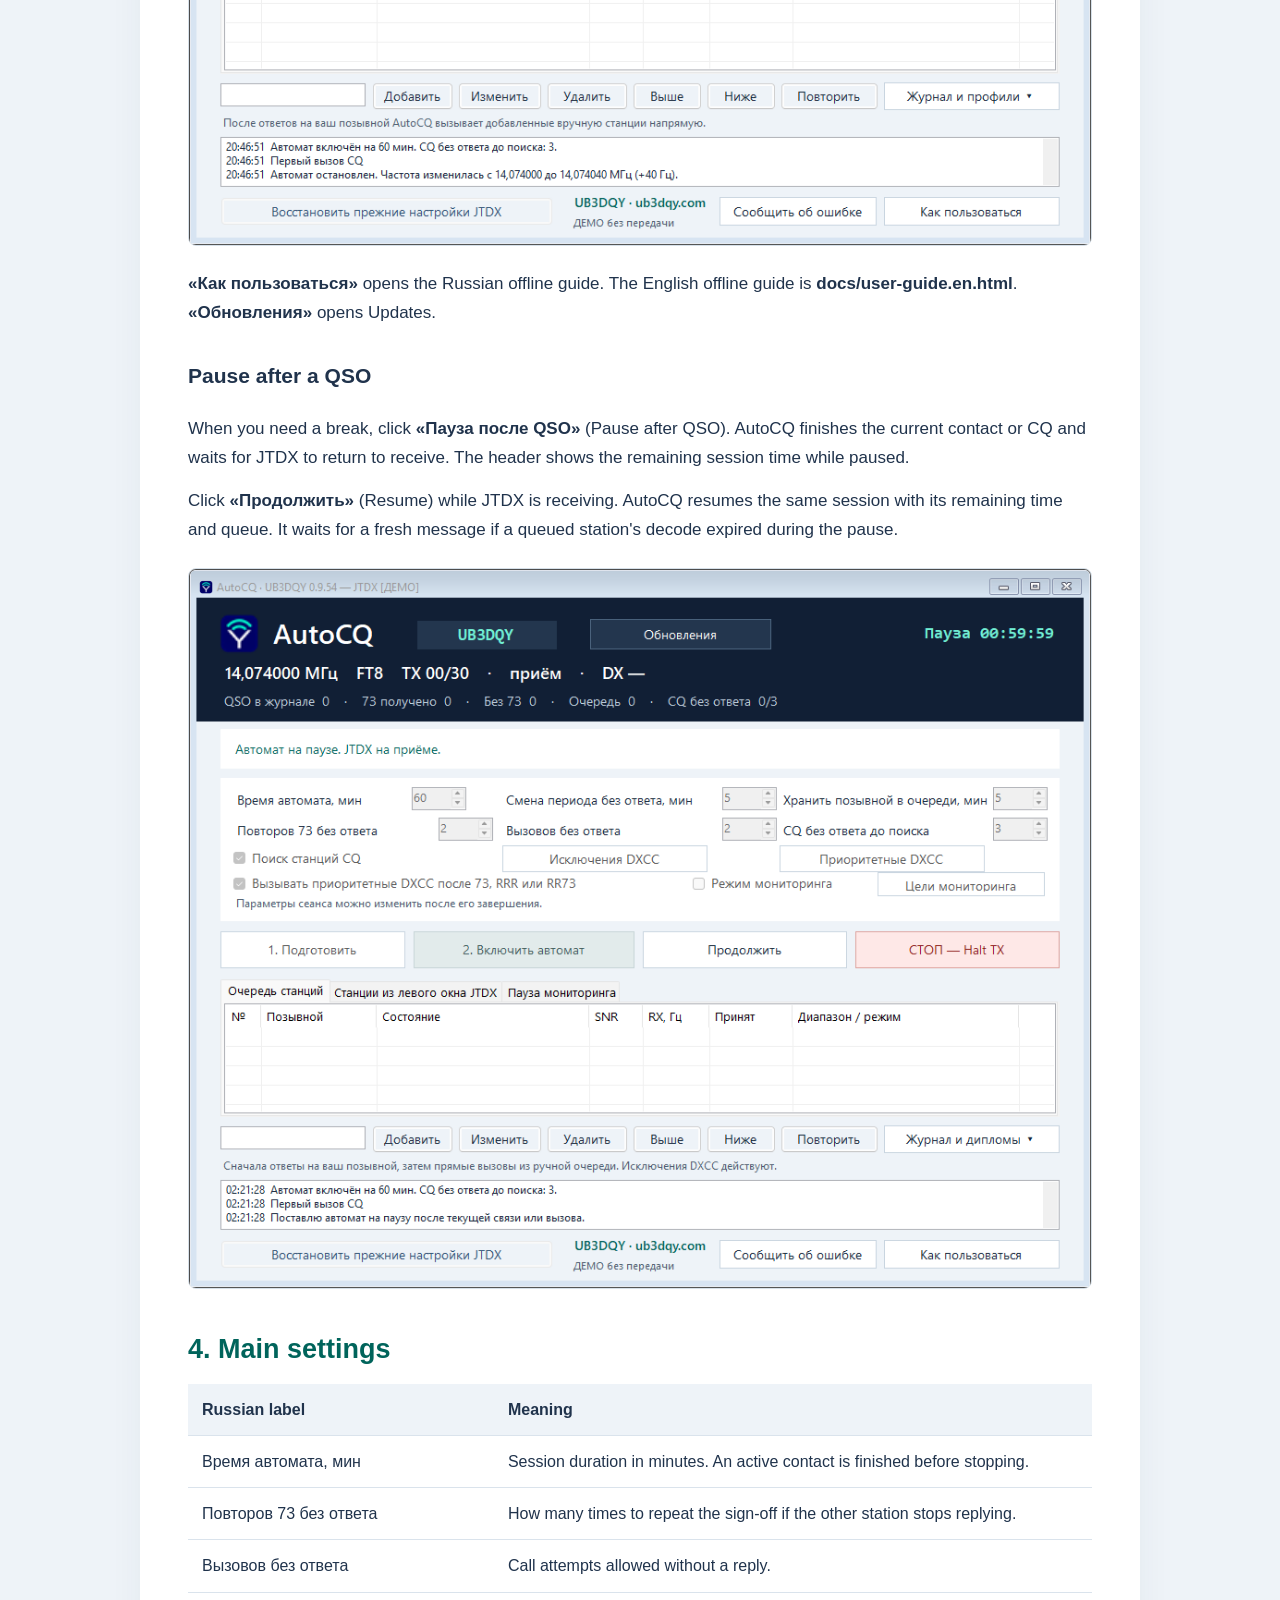
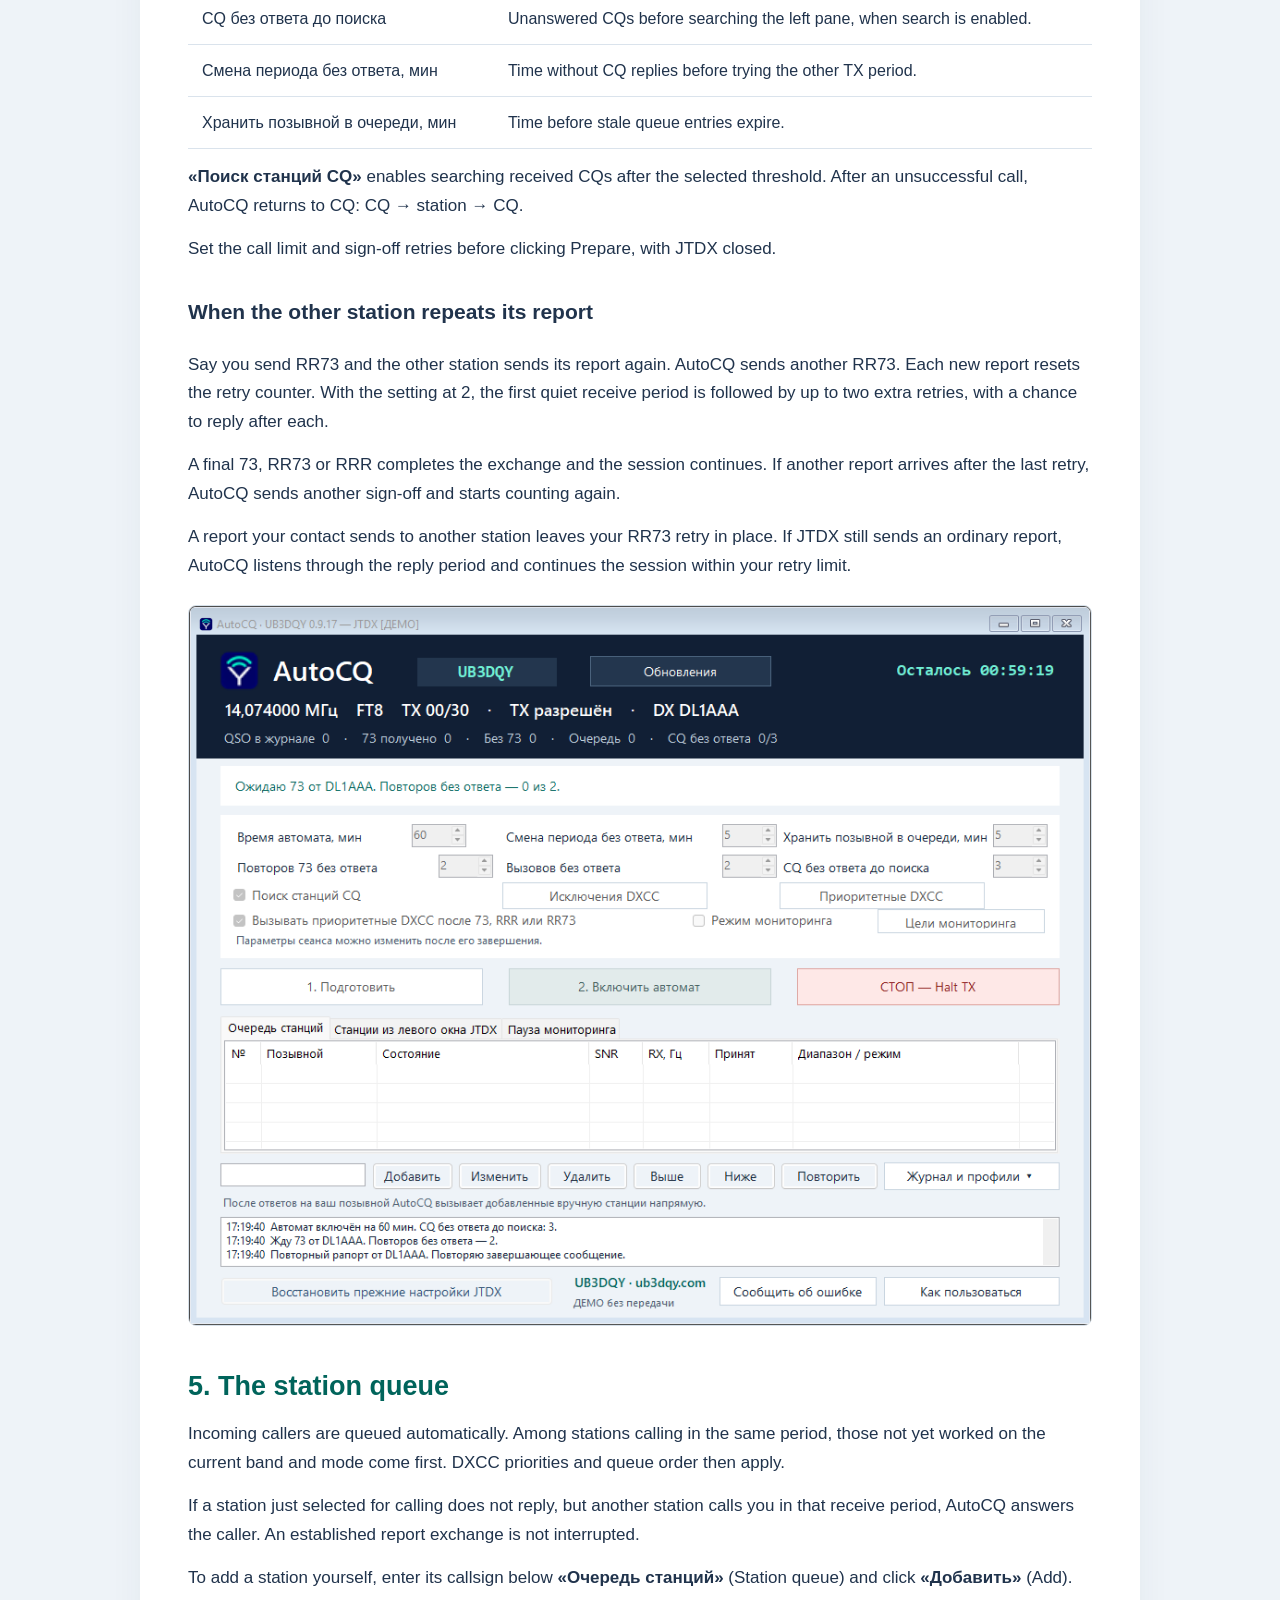
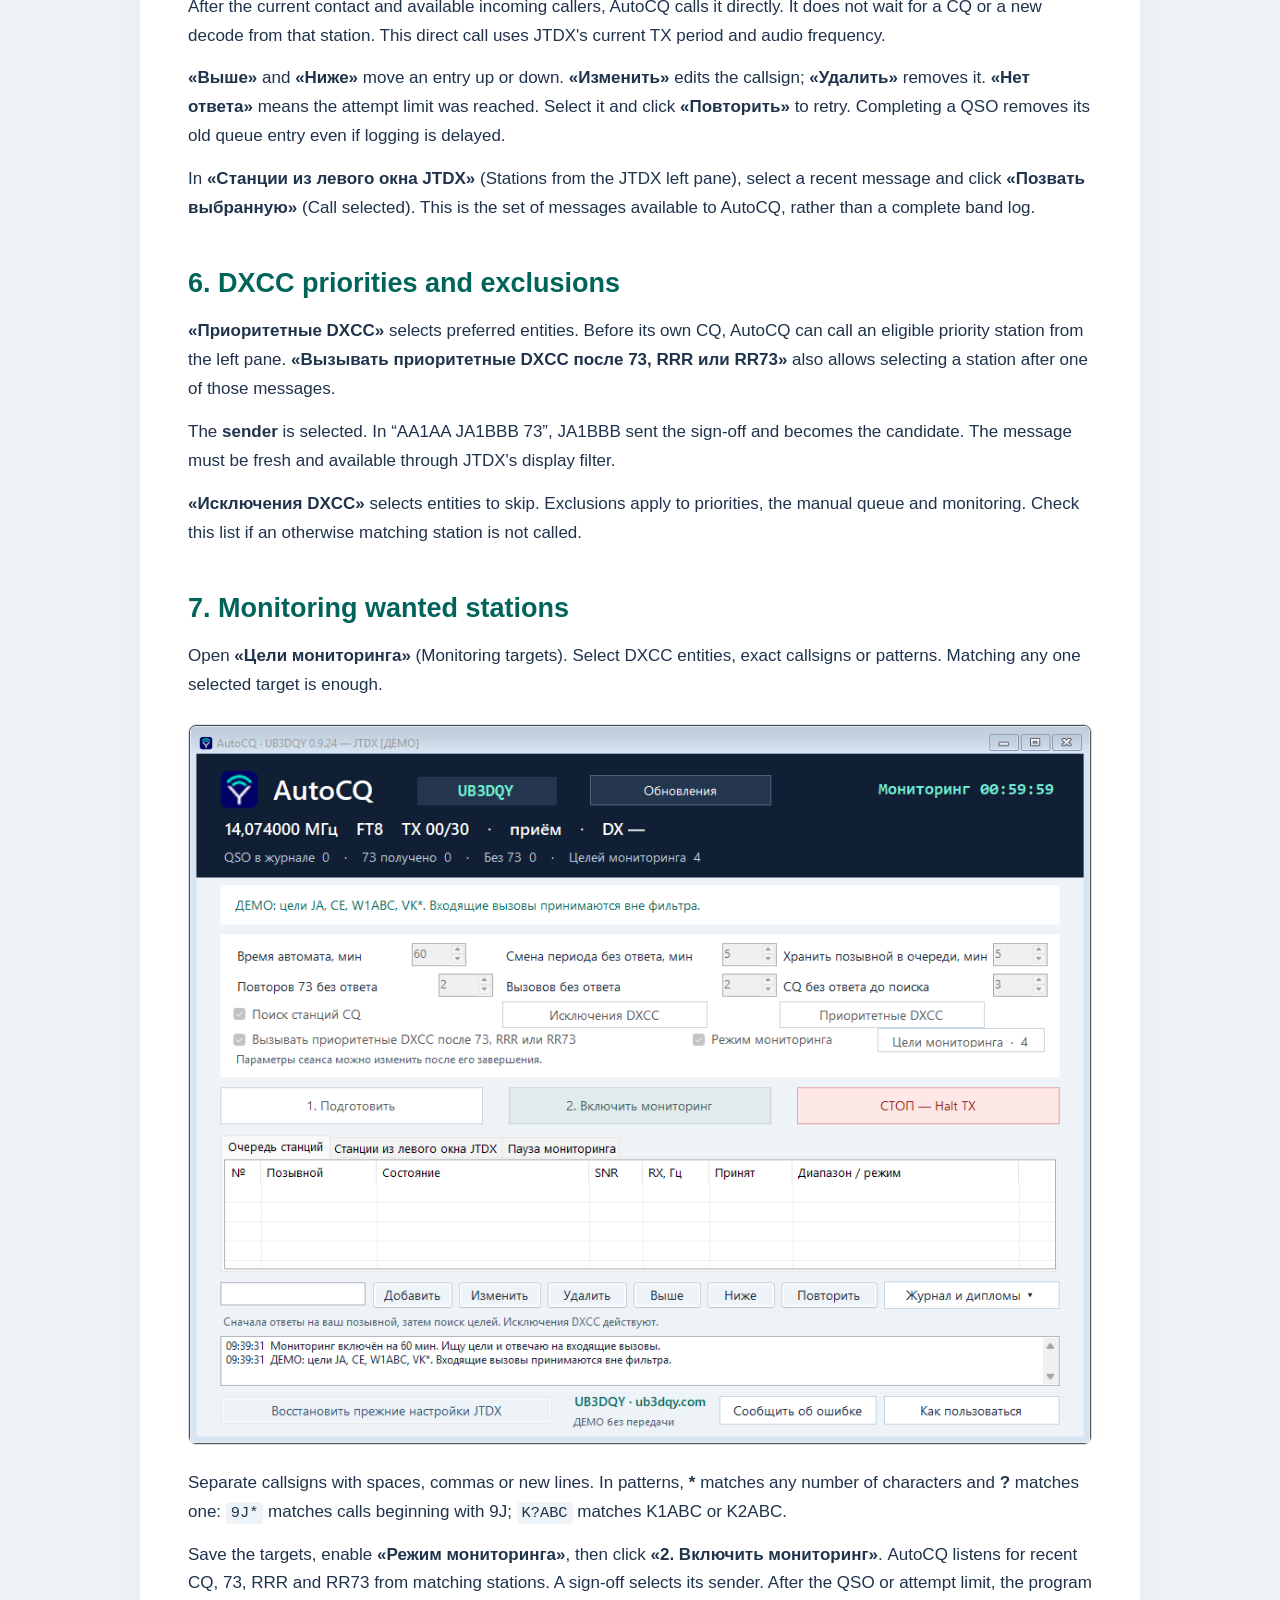
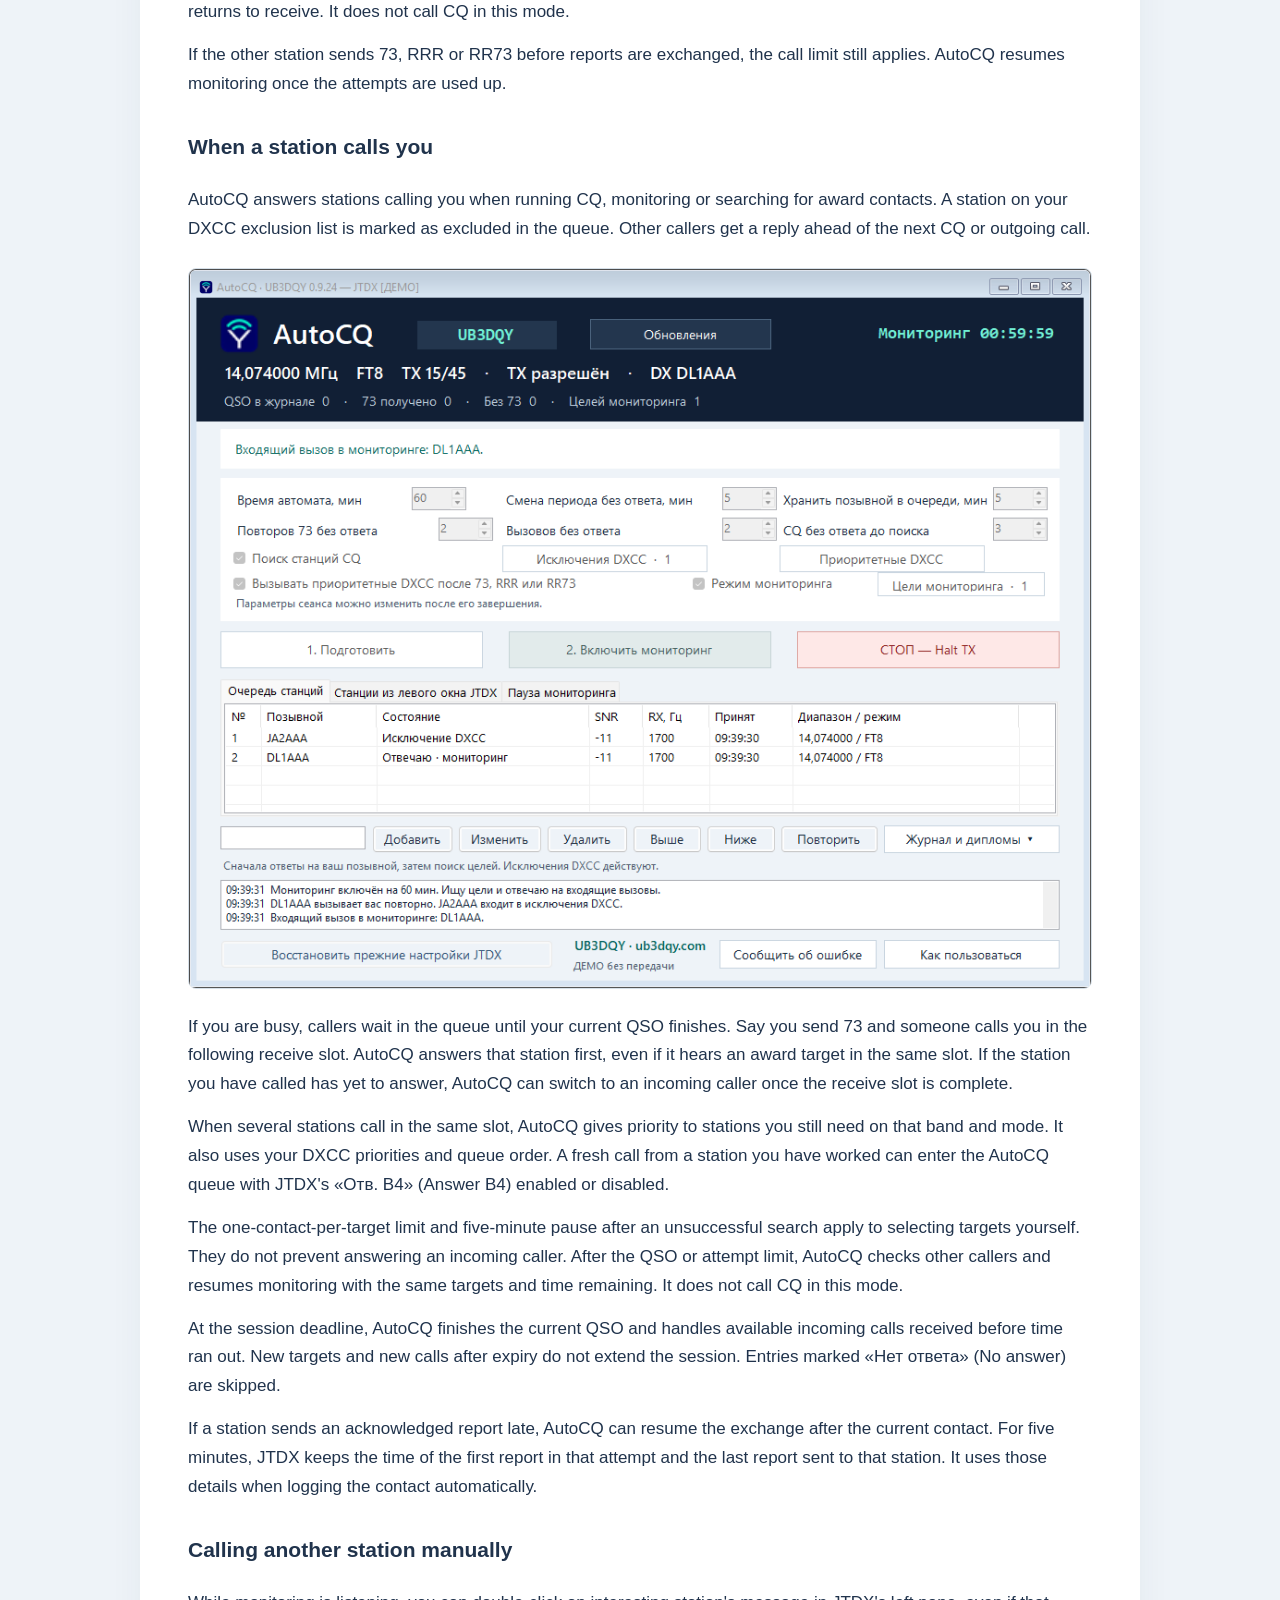
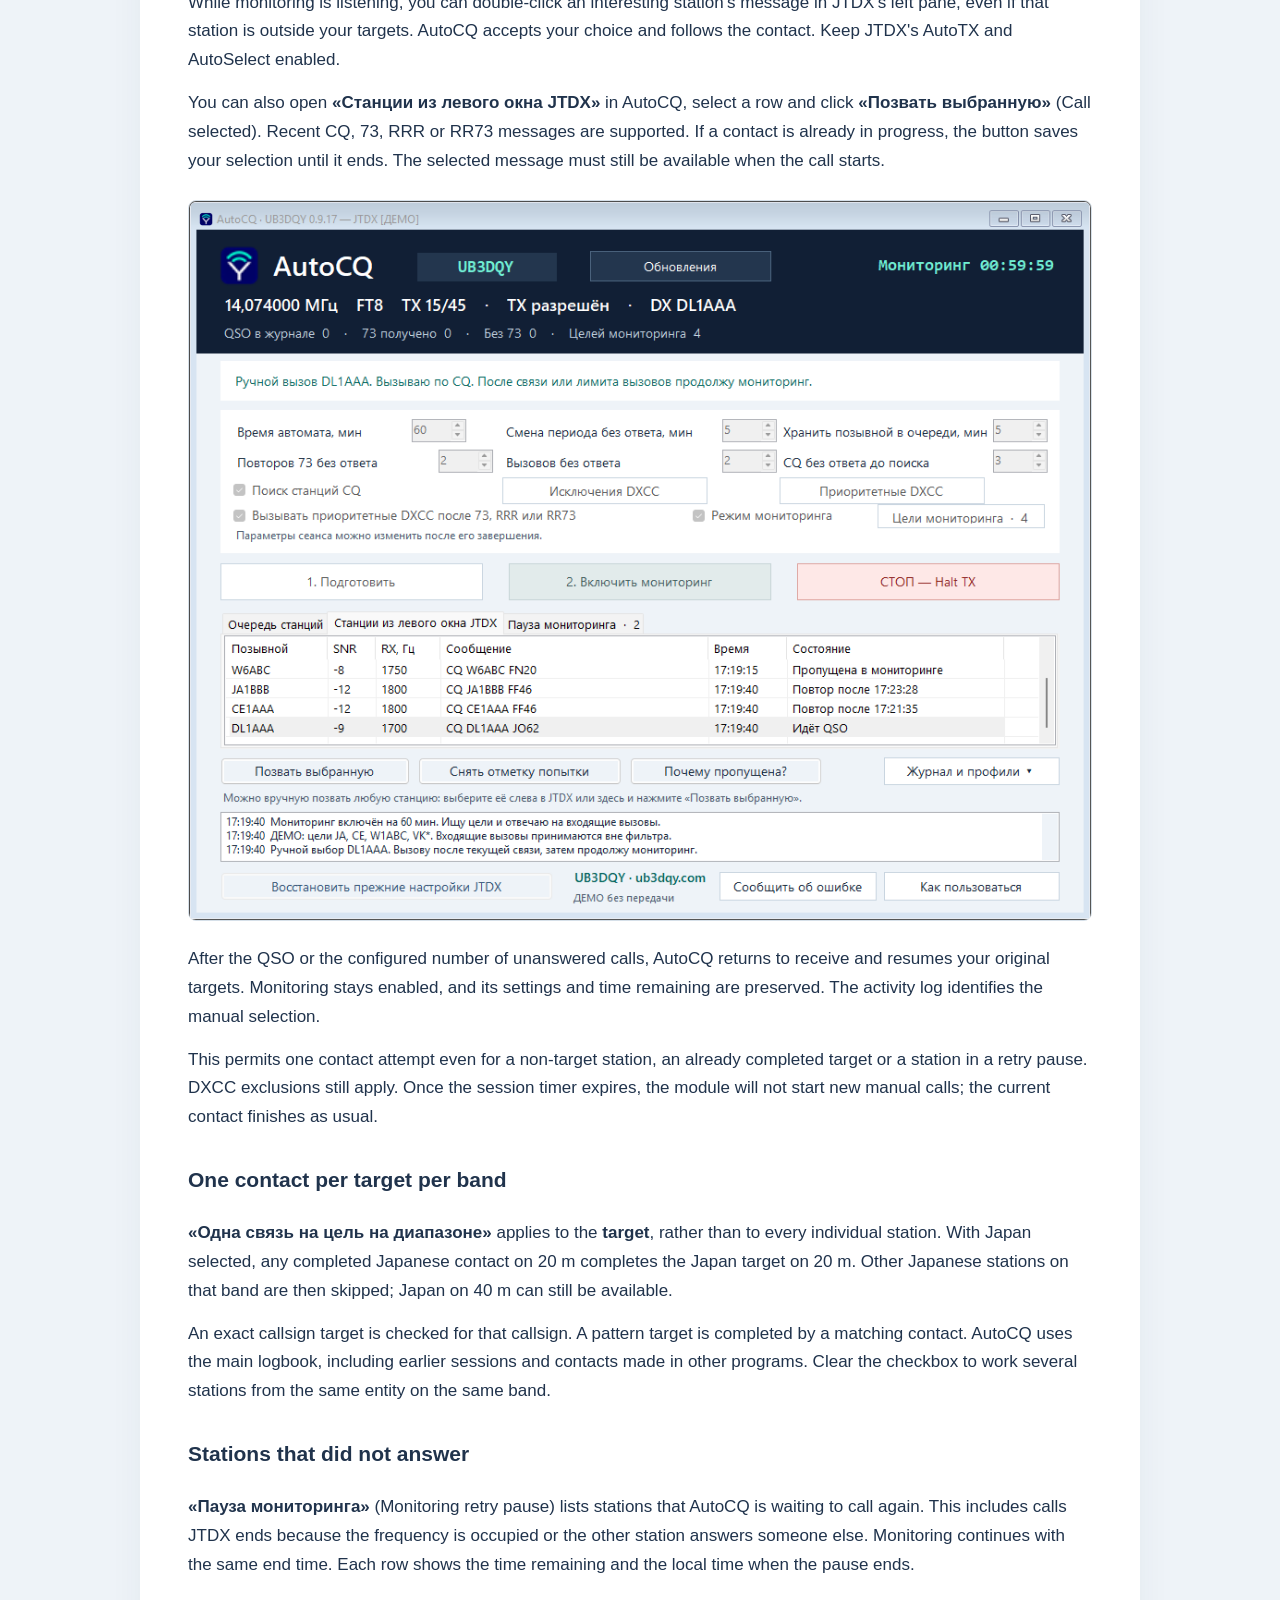
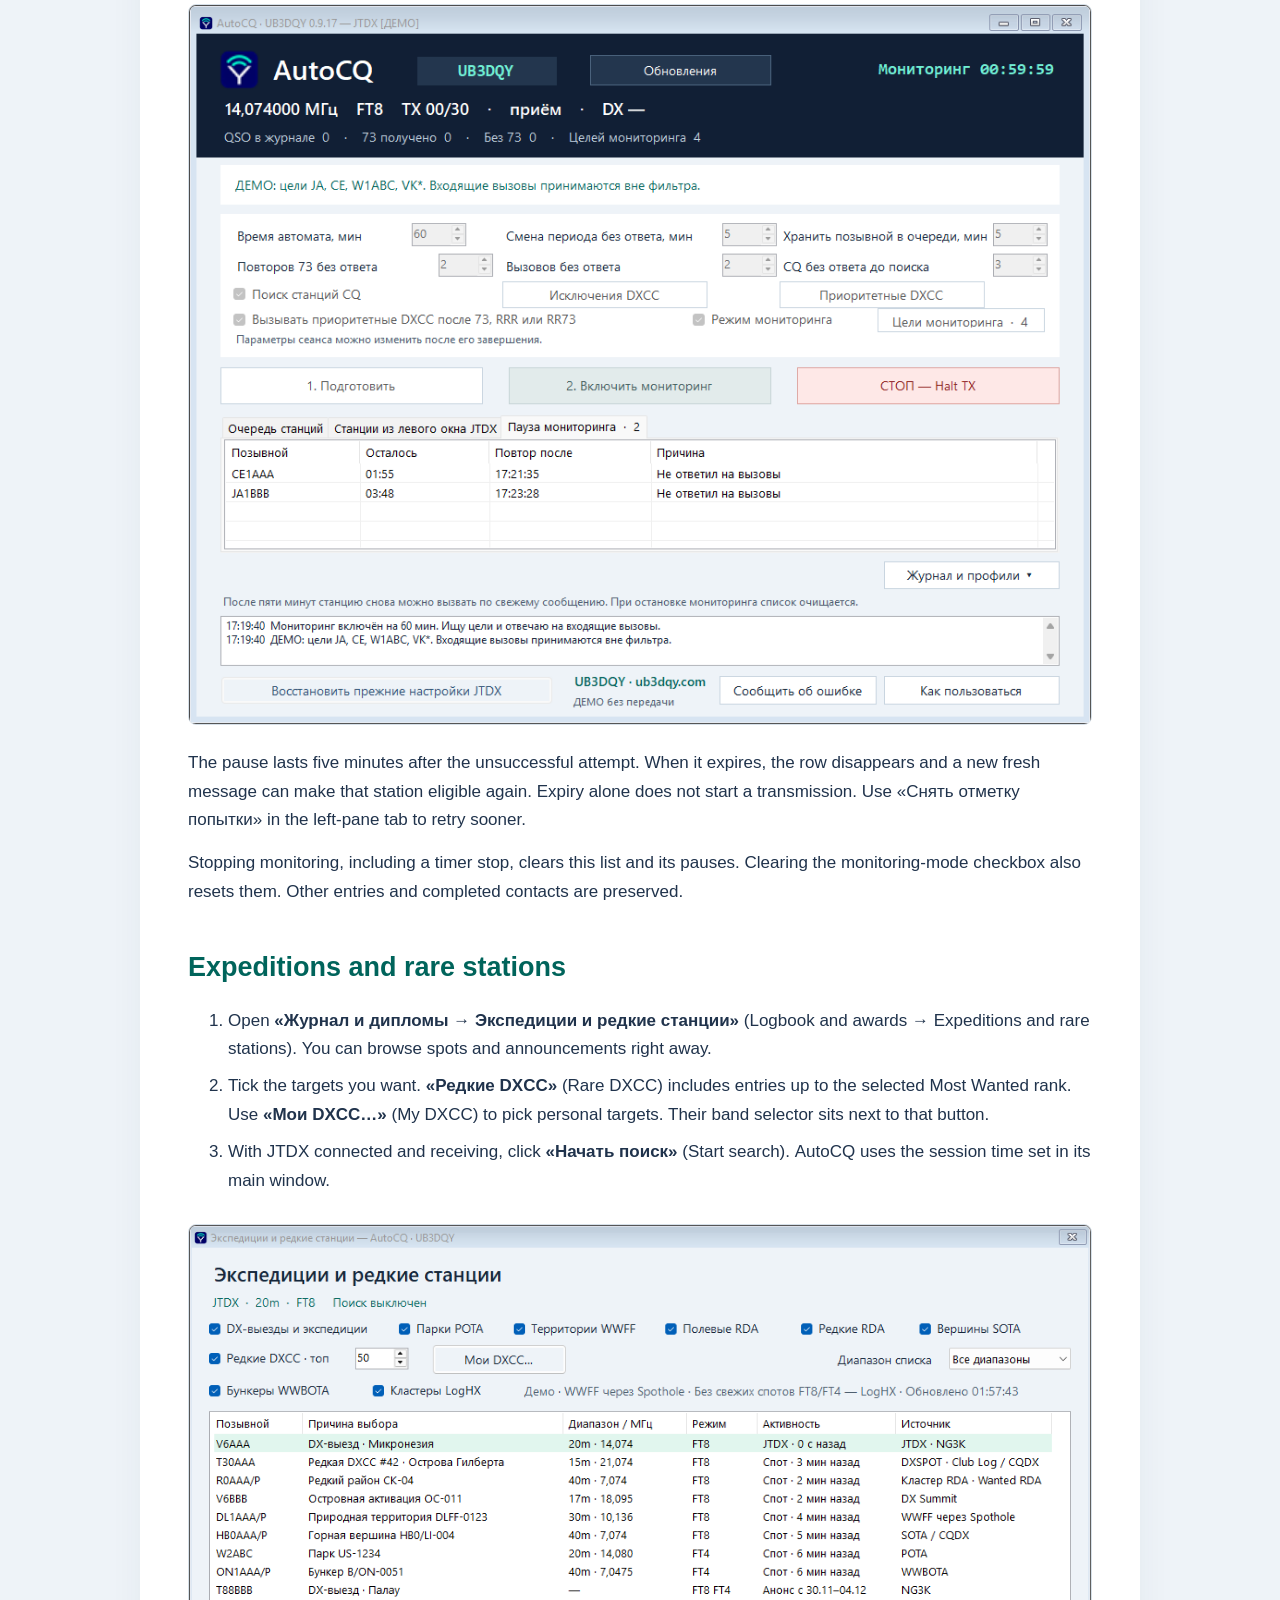
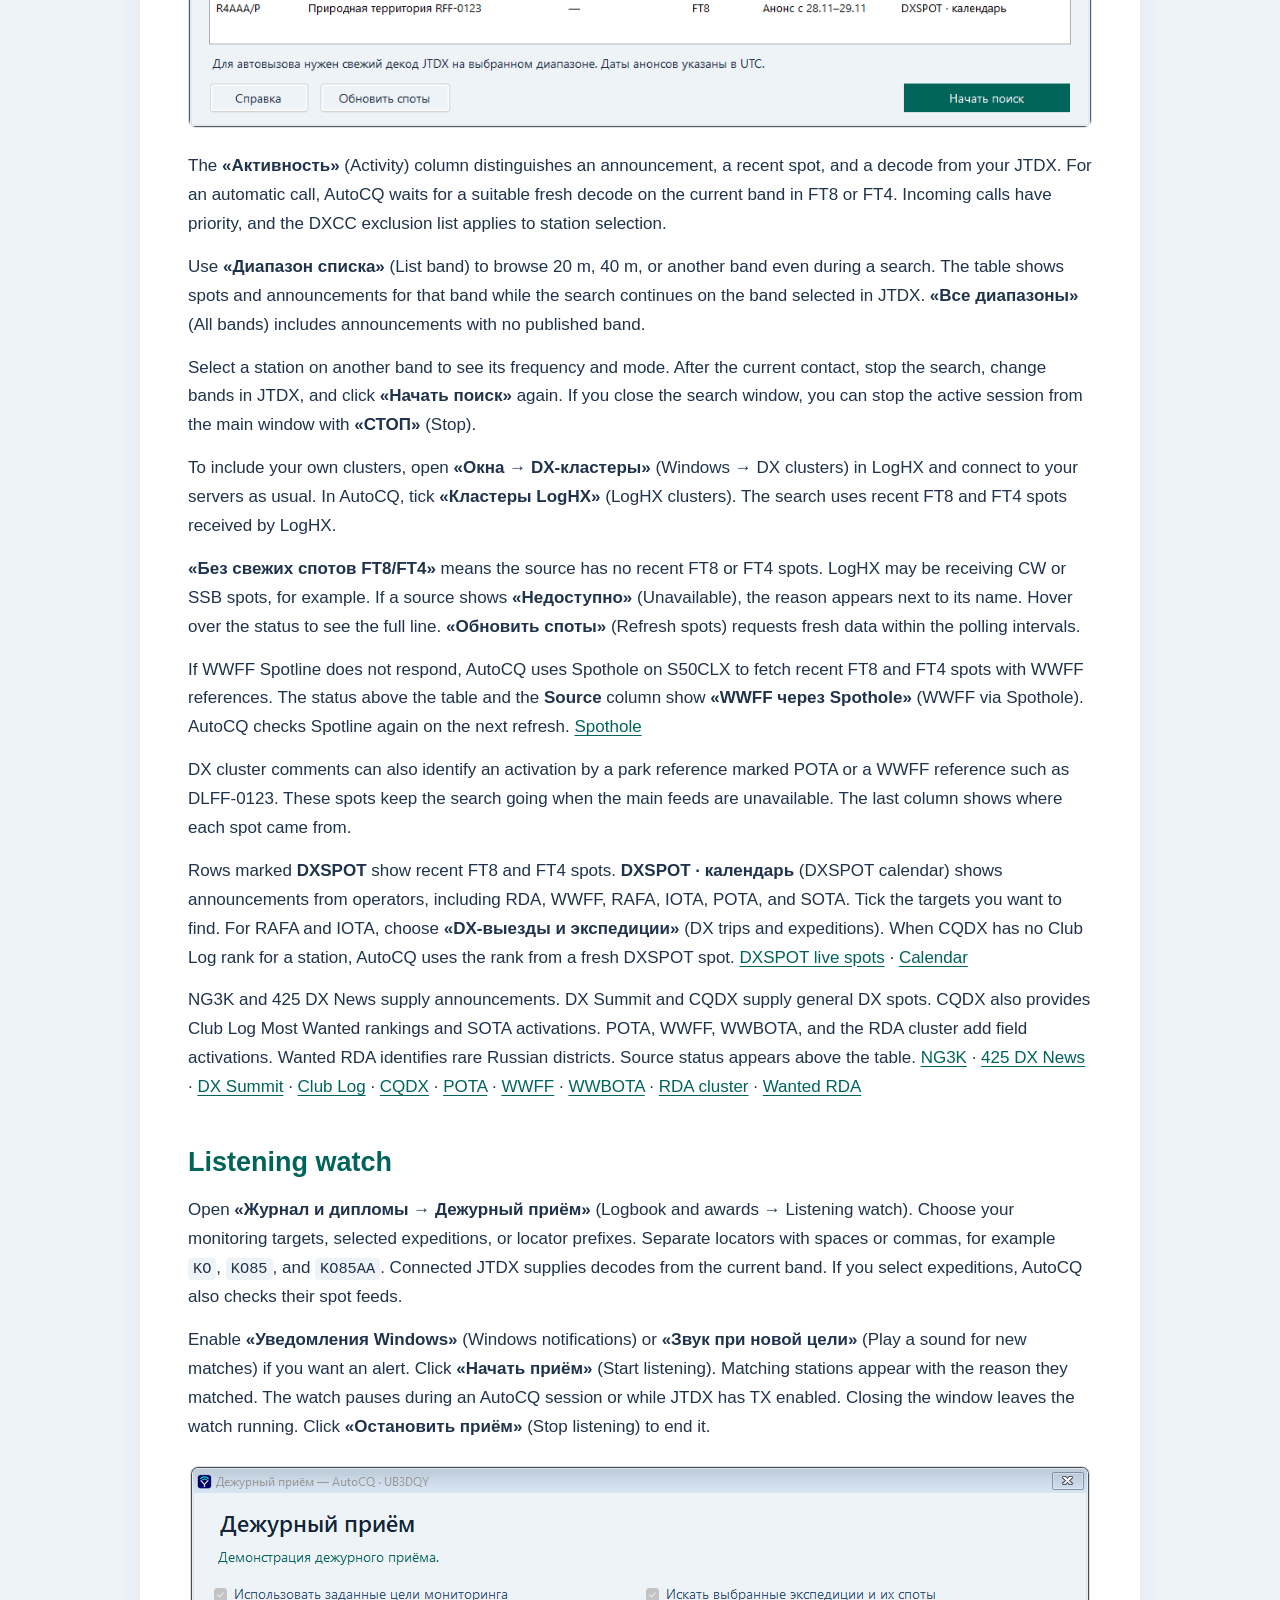
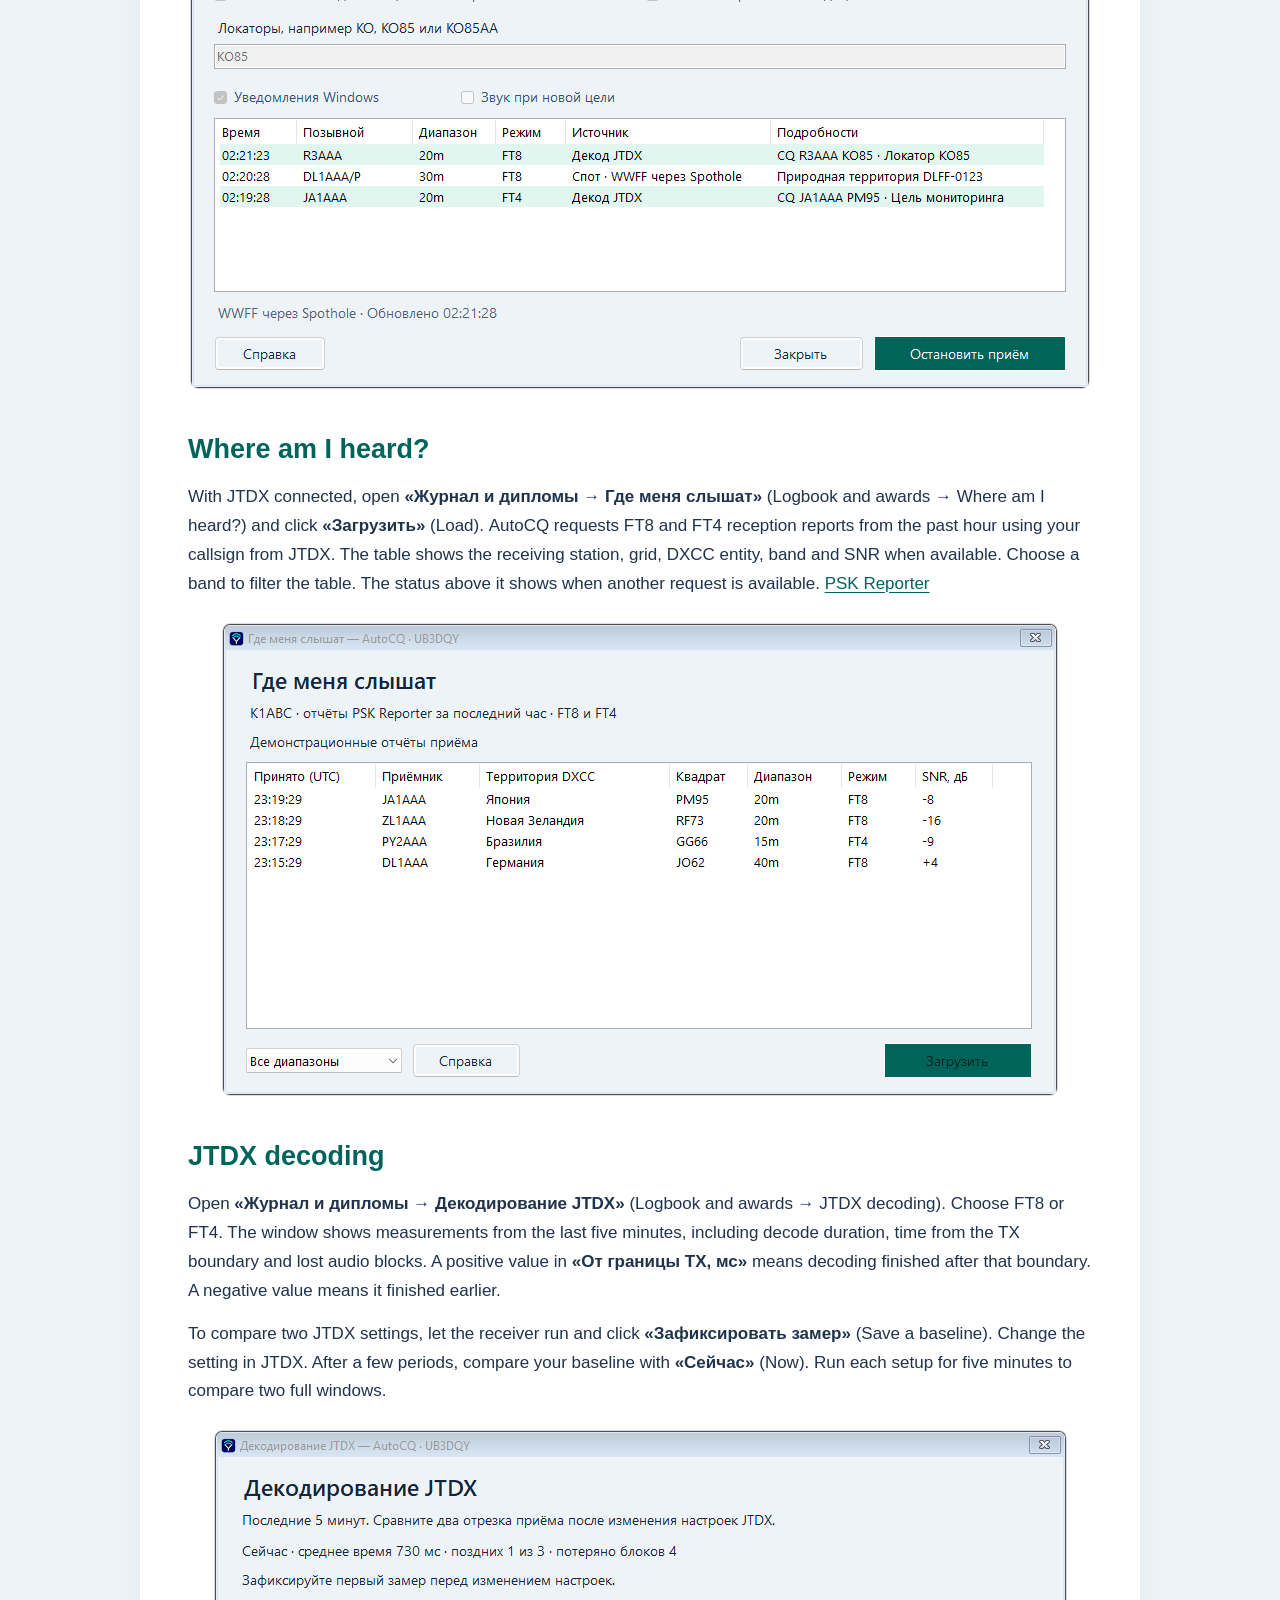
==== commit e064de8e: "Add six operating tools in AutoCQ 0.9.54" ====
--- a/docs/user-guide.en.html
+++ b/docs/user-guide.en.html
@@ -1,6 +1,6 @@
 <!doctype html>
 <html lang="en"><head><meta charset="utf-8"><meta name="viewport" content="width=device-width, initial-scale=1"><meta name="author" content="UB3DQY"><title>Using AutoCQ · UB3DQY</title><link rel="icon" href="icon.png"><link rel="stylesheet" href="guide.css"></head><body><main><h1>Using AutoCQ</h1>
-<p>Guide for AutoCQ 0.9.53 · <strong>UB3DQY</strong> · <a href="user-guide.ru.html">Русский</a> · <a href="https://github.com/ub3dqy/jtdx-autocq/blob/main/README.en.md">Project overview</a></p>
+<p>Guide for AutoCQ 0.9.54 · <strong>UB3DQY</strong> · <a href="user-guide.ru.html">Русский</a> · <a href="https://github.com/ub3dqy/jtdx-autocq/blob/main/README.en.md">Project overview</a></p>
 <p>AutoCQ lets JTDX continue after each contact. It remembers callers while you are busy, then answers the next station or calls CQ again. You choose the session length and selection rules.</p>
 <p>Monitoring works differently: JTDX listens until a wanted country or callsign appears, calls that station, then returns to receive. The application interface is currently in Russian; this guide includes the labels you will see.</p>
 <h2>1. Downloads</h2>
@@ -24,6 +24,10 @@
 <p>If a frequency, mode or TX period change stops the session, AutoCQ tells you what changed. For a frequency change, it shows both frequencies and the difference in hertz. The reason also appears in the log and session results.</p>
 <p><img loading="lazy" src="frequency-stop-demo.png" alt="AutoCQ shows a 40 Hz retune in the status message and log"></p>
 <p><strong>«Как пользоваться»</strong> opens the Russian offline guide. The English offline guide is <strong>docs/user-guide.en.html</strong>. <strong>«Обновления»</strong> opens Updates.</p>
+<h3 id="pause-qso">Pause after a QSO</h3>
+<p>When you need a break, click <strong>«Пауза после QSO»</strong> (Pause after QSO). AutoCQ finishes the current contact or CQ and waits for JTDX to return to receive. The header shows the remaining session time while paused.</p>
+<p>Click <strong>«Продолжить»</strong> (Resume) while JTDX is receiving. AutoCQ resumes the same session with its remaining time and queue. It waits for a fresh message if a queued station's decode expired during the pause.</p>
+<p><img loading="lazy" src="pause-qso-demo.png" alt="Remaining time during a pause and the Resume button"></p>
 <h2>4. Main settings</h2>
 <div class="table-scroll"><table><thead><tr><th>Russian label</th><th>Meaning</th></tr></thead><tbody>
 <tr><td>Время автомата, мин</td><td>Session duration in minutes. An active contact is finished before stopping.</td></tr>
@@ -94,6 +98,22 @@
 <p>DX cluster comments can also identify an activation by a park reference marked POTA or a WWFF reference such as DLFF-0123. These spots keep the search going when the main feeds are unavailable. The last column shows where each spot came from.</p>
 <p>Rows marked <strong>DXSPOT</strong> show recent FT8 and FT4 spots. <strong>DXSPOT · календарь</strong> (DXSPOT calendar) shows announcements from operators, including RDA, WWFF, RAFA, IOTA, POTA, and SOTA. Tick the targets you want to find. For RAFA and IOTA, choose <strong>«DX-выезды и экспедиции»</strong> (DX trips and expeditions). When CQDX has no Club Log rank for a station, AutoCQ uses the rank from a fresh DXSPOT spot. <a href="https://dxspot.ru/">DXSPOT live spots</a> · <a href="https://dxspot.ru/expeditions">Calendar</a></p>
 <p>NG3K and 425 DX News supply announcements. DX Summit and CQDX supply general DX spots. CQDX also provides Club Log Most Wanted rankings and SOTA activations. POTA, WWFF, WWBOTA, and the RDA cluster add field activations. Wanted RDA identifies rare Russian districts. Source status appears above the table. <a href="https://www.ng3k.com/Misc/adxoplain.html">NG3K</a> · <a href="https://www.425dxn.org/index.php?op=wcal">425 DX News</a> · <a href="https://www.dxsummit.fi/">DX Summit</a> · <a href="https://clublog.org/mostwanted.php">Club Log</a> · <a href="https://cqdx.io/api/docs">CQDX</a> · <a href="https://pota.app/">POTA</a> · <a href="https://spots.wwff.co/info">WWFF</a> · <a href="https://wwbota.net/cluster/">WWBOTA</a> · <a href="https://rdaward.ru/?p=cluster">RDA cluster</a> · <a href="https://rdaward.ru/?p=rda_wtd">Wanted RDA</a></p>
+<h2 id="listening-watch">Listening watch</h2>
+<p>Open <strong>«Журнал и дипломы → Дежурный приём»</strong> (Logbook and awards → Listening watch). Choose your monitoring targets, selected expeditions, or locator prefixes. Separate locators with spaces or commas, for example <code>KO</code>, <code>KO85</code>, and <code>KO85AA</code>. Connected JTDX supplies decodes from the current band. If you select expeditions, AutoCQ also checks their spot feeds.</p>
+<p>Enable <strong>«Уведомления Windows»</strong> (Windows notifications) or <strong>«Звук при новой цели»</strong> (Play a sound for new matches) if you want an alert. Click <strong>«Начать приём»</strong> (Start listening). Matching stations appear with the reason they matched. The watch pauses during an AutoCQ session or while JTDX has TX enabled. Closing the window leaves the watch running. Click <strong>«Остановить приём»</strong> (Stop listening) to end it.</p>
+<p><img loading="lazy" src="listening-demo.png" alt="JTDX decodes and expedition spots in the listening watch"></p>
+<h2 id="propagation">Where am I heard?</h2>
+<p>With JTDX connected, open <strong>«Журнал и дипломы → Где меня слышат»</strong> (Logbook and awards → Where am I heard?) and click <strong>«Загрузить»</strong> (Load). AutoCQ requests FT8 and FT4 reception reports from the past hour using your callsign from JTDX. The table shows the receiving station, grid, DXCC entity, band and SNR when available. Choose a band to filter the table. The status above it shows when another request is available. <a href="https://pskreporter.info/pskmap.html">PSK Reporter</a></p>
+<p><img loading="lazy" src="propagation-demo.png" alt="FT8 and FT4 reception reports across several bands"></p>
+<h2 id="decode-diagnostics">JTDX decoding</h2>
+<p>Open <strong>«Журнал и дипломы → Декодирование JTDX»</strong> (Logbook and awards → JTDX decoding). Choose FT8 or FT4. The window shows measurements from the last five minutes, including decode duration, time from the TX boundary and lost audio blocks. A positive value in <strong>«От границы TX, мс»</strong> means decoding finished after that boundary. A negative value means it finished earlier.</p>
+<p>To compare two JTDX settings, let the receiver run and click <strong>«Зафиксировать замер»</strong> (Save a baseline). Change the setting in JTDX. After a few periods, compare your baseline with <strong>«Сейчас»</strong> (Now). Run each setup for five minutes to compare two full windows.</p>
+<p><img loading="lazy" src="decode-diagnostics-demo.png" alt="Decode timings, offsets from the TX boundary, and lost audio blocks"></p>
+<h2 id="session-trace">Review a session</h2>
+<p>Open <strong>«Журнал и дипломы → Разбор сеанса»</strong> (Logbook and awards → Review a session). The timeline shows AutoCQ commands and decisions alongside JTDX log lines in UTC. Enter an exact callsign to narrow the view to that station. Turn on <strong>«Показывать декоды»</strong> (Show decodes) to see received messages. <strong>«Текущий сеанс»</strong> (Current session) refreshes the view from memory.</p>
+<p>AutoCQ keeps up to 20 minutes of the latest session events in memory. Use <strong>«Сохранить XML…»</strong> (Save XML) to keep that segment or <strong>«Открыть XML…»</strong> (Open XML) to review a saved trace. The file contains callsigns and message text.</p>
+<p>To compare settings for CQ or ordinary station monitoring, choose <strong>«Настройки из записи»</strong> (Recorded settings) or a saved profile and click <strong>«Прогнать запись»</strong> (Replay trace). AutoCQ compares commands offline and shows the first difference it finds. You can also use the timeline and filters to review award and expedition sessions.</p>
+<p><img loading="lazy" src="session-trace-demo.png" alt="A session timeline with AutoCQ commands and JTDX transmissions"></p>
 <h2>Main logbook and profiles</h2>
 <p><strong>«Журнал и дипломы»</strong> (Logbook and awards) sits next to the station list. Open <strong>«Основной журнал»</strong> (Main logbook) to see which history AutoCQ uses. When AutoCQ can identify the open LogHX logbook, it offers that file automatically. If the source is JTDX and the complete history lives elsewhere, click <strong>«Выбрать файл»</strong> (Choose file) and select your LogHX logbook (.lhx2) or an ADIF export (.adi, .adif). AutoCQ reads a copy of the LogHX database while the logger stays open.</p>
 <p><img loading="lazy" src="logbook-source-demo.png" alt="Choosing the main logbook"></p>
@@ -105,6 +125,10 @@
 <p><img loading="lazy" src="station-reason-demo.png" alt="Why a station was skipped"></p>
 <p><strong>«Итоги сеанса»</strong> (Session results) shows JTDX log entries, final confirmations and the reason for stopping. AutoCQ checks the main logbook by callsign, band, mode and time. With an ADIF export, refresh the export file before checking recent contacts.</p>
 <p><img loading="lazy" src="session-summary-demo.png" alt="Session results compared with the LogHX logbook"></p>
+<h3 id="log-recovery">Export contacts to LogHX</h3>
+<p>If the session results show a JTDX contact that is missing from the main logbook, choose your LogHX <code>.lhx2</code> file under <strong>«Основной журнал»</strong> (Main logbook) and open <strong>«Итоги сеанса → Экспорт для LogHX…»</strong> (Session results → Export for LogHX). AutoCQ offers only JTDX ADIF records it can match to logged contacts in that session.</p>
+<p>Tick the contacts you want and click <strong>«Сохранить ADIF…»</strong> (Save ADIF). Before saving, AutoCQ checks both logs again and drops any contact that has since appeared in LogHX. Import the resulting ADIF file into LogHX.</p>
+<p><img loading="lazy" src="log-recovery-demo.png" alt="Preview of JTDX contacts to import into LogHX"></p>
 <h3 id="hamlog-awards">Search for HAMLOG award contacts</h3>
 <ol>
 <li>Open <strong>«Журнал и дипломы → Дипломы HAMLOG»</strong> (Logbook and awards → HAMLOG awards) and click <strong>«Обновить каталог»</strong> (Update catalog). AutoCQ downloads the award list, then the published conditions. You can select awards as their search rules become ready. After updating AutoCQ, use <strong>«Разобрать скачанное»</strong> (Process downloaded rules) to process documents already on your computer.</li>
